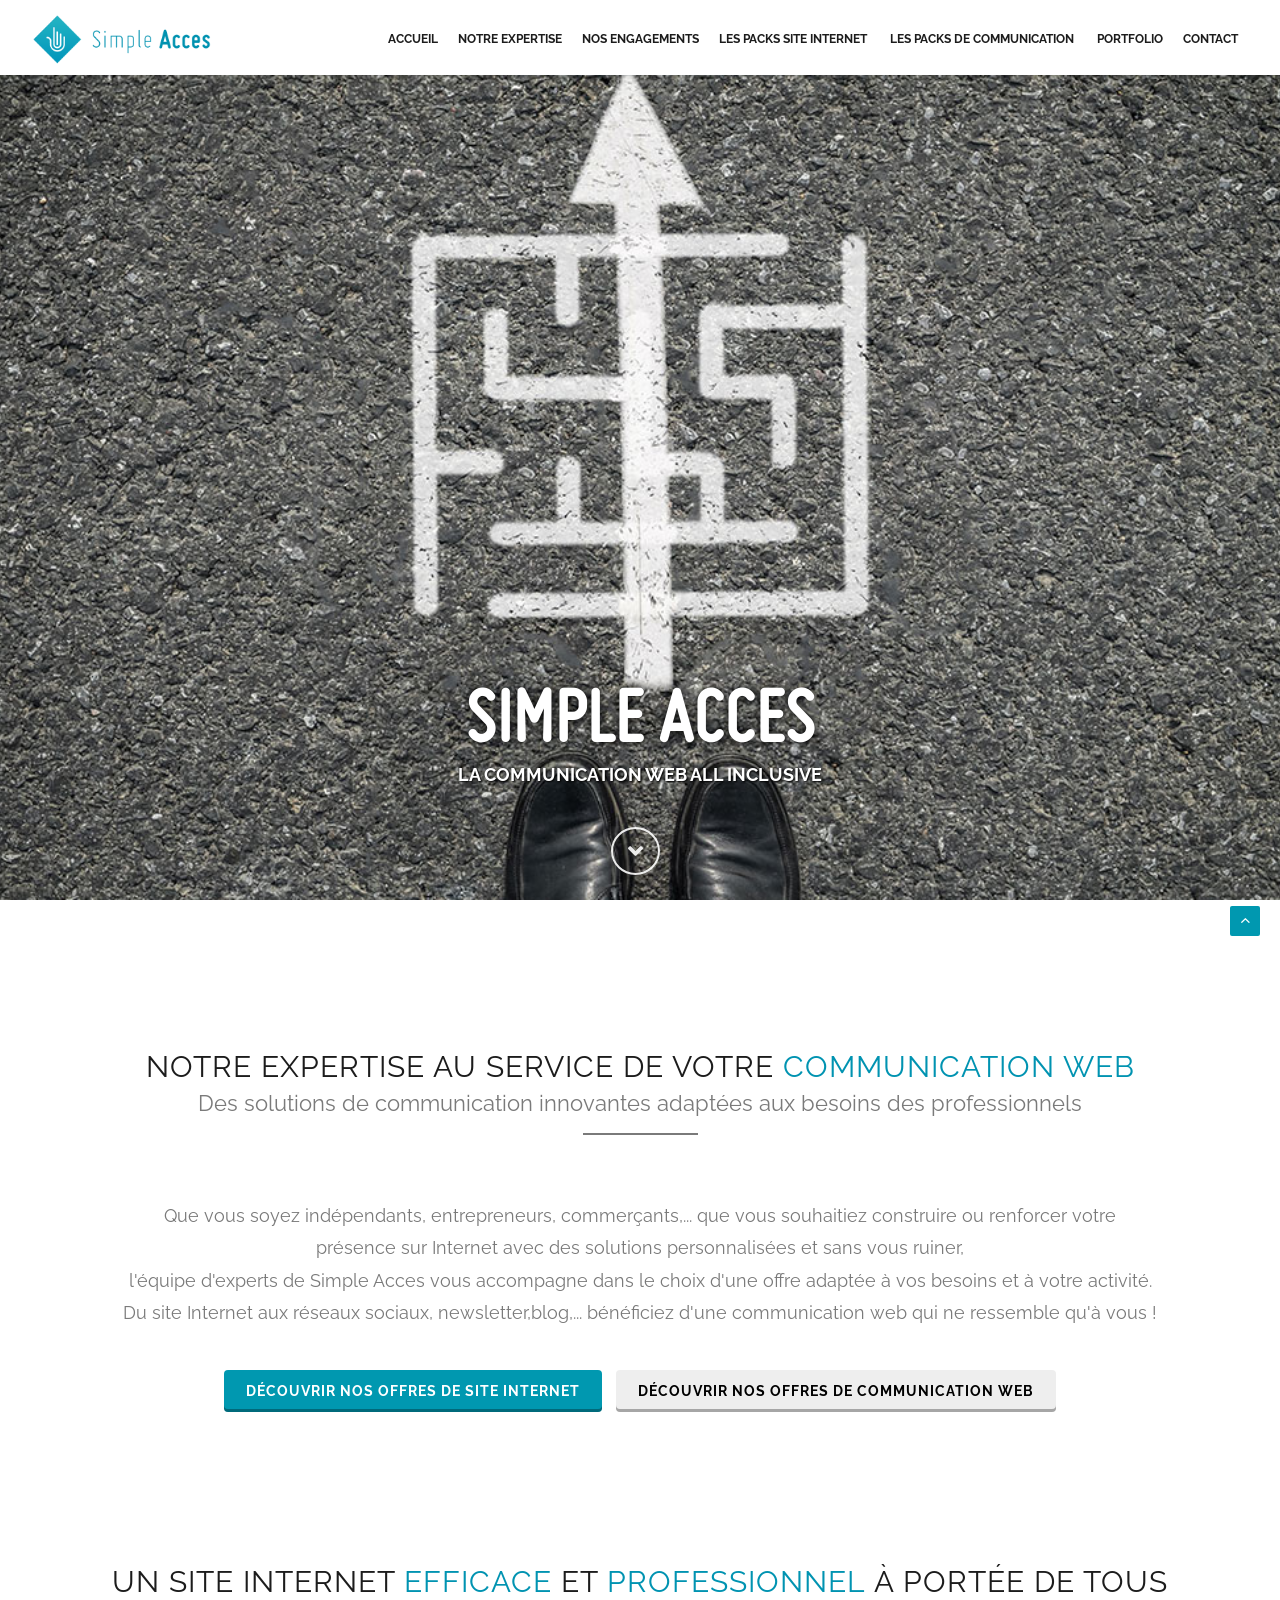
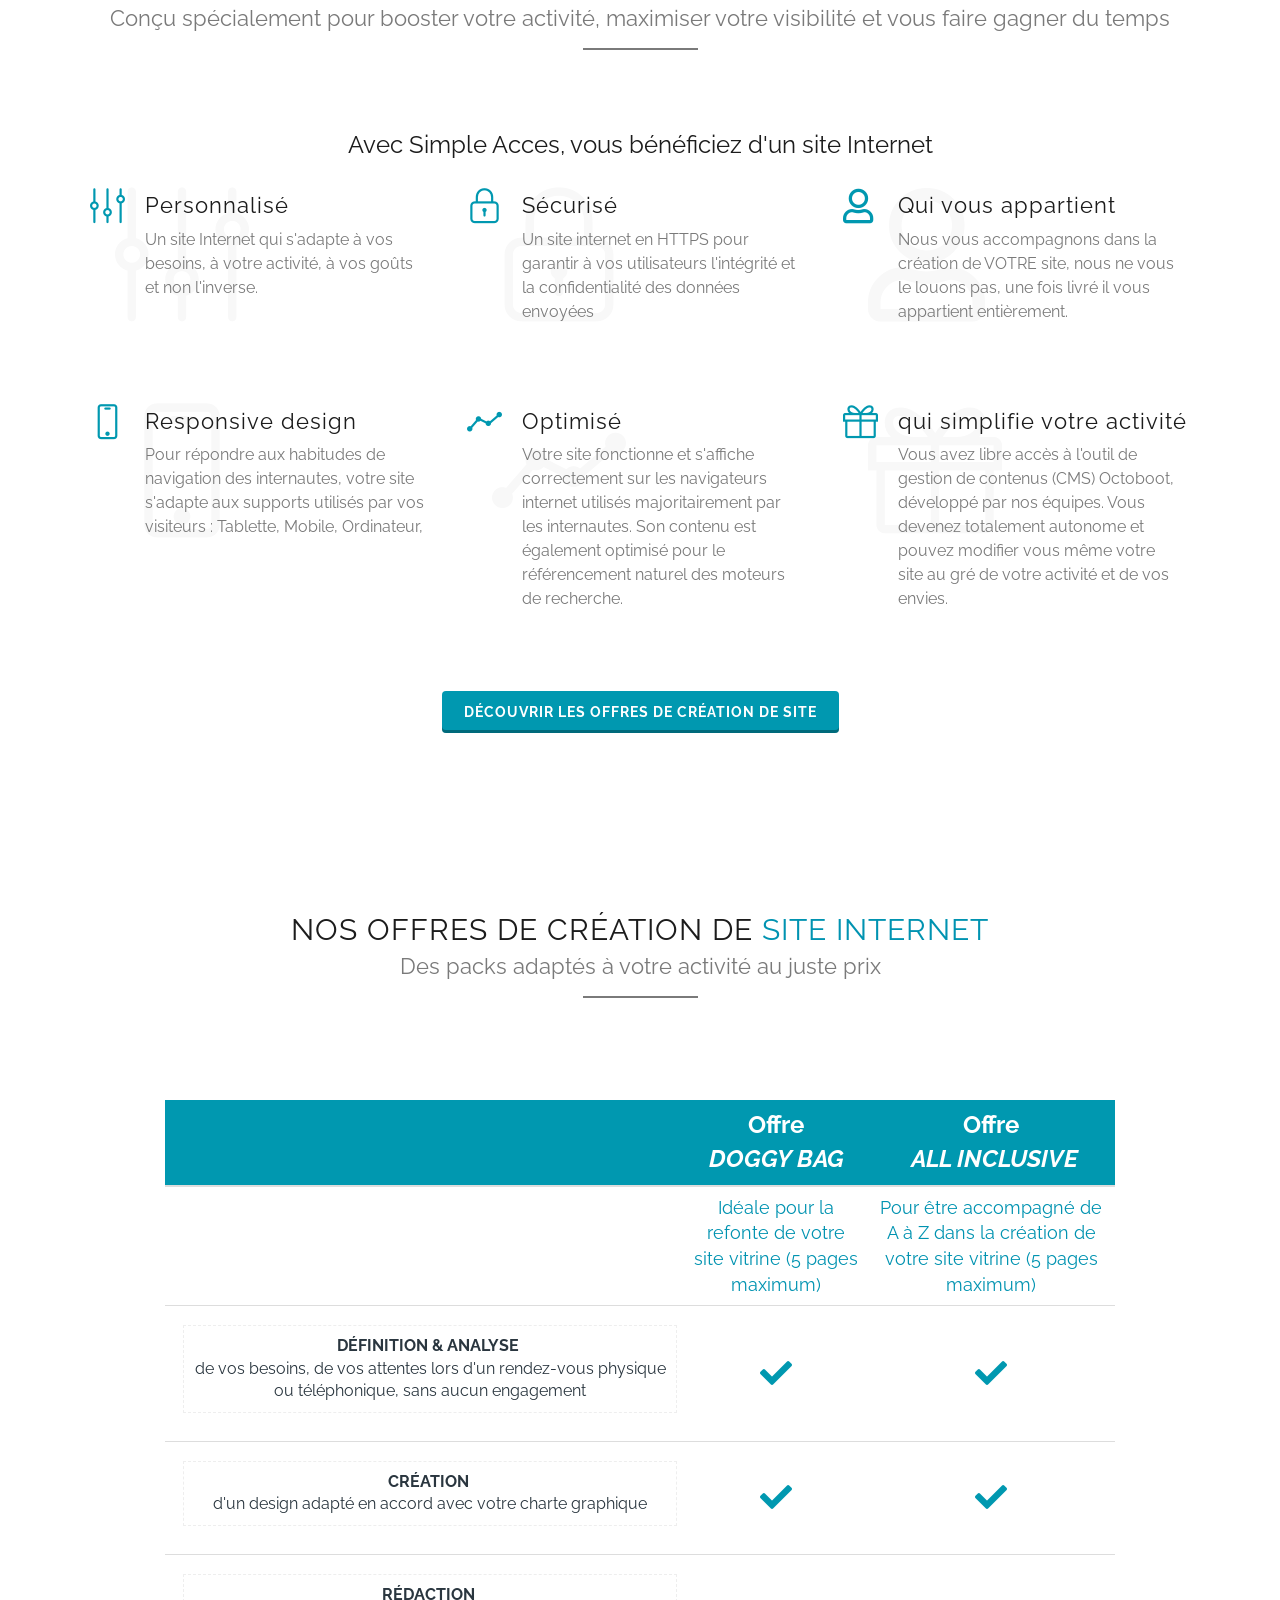
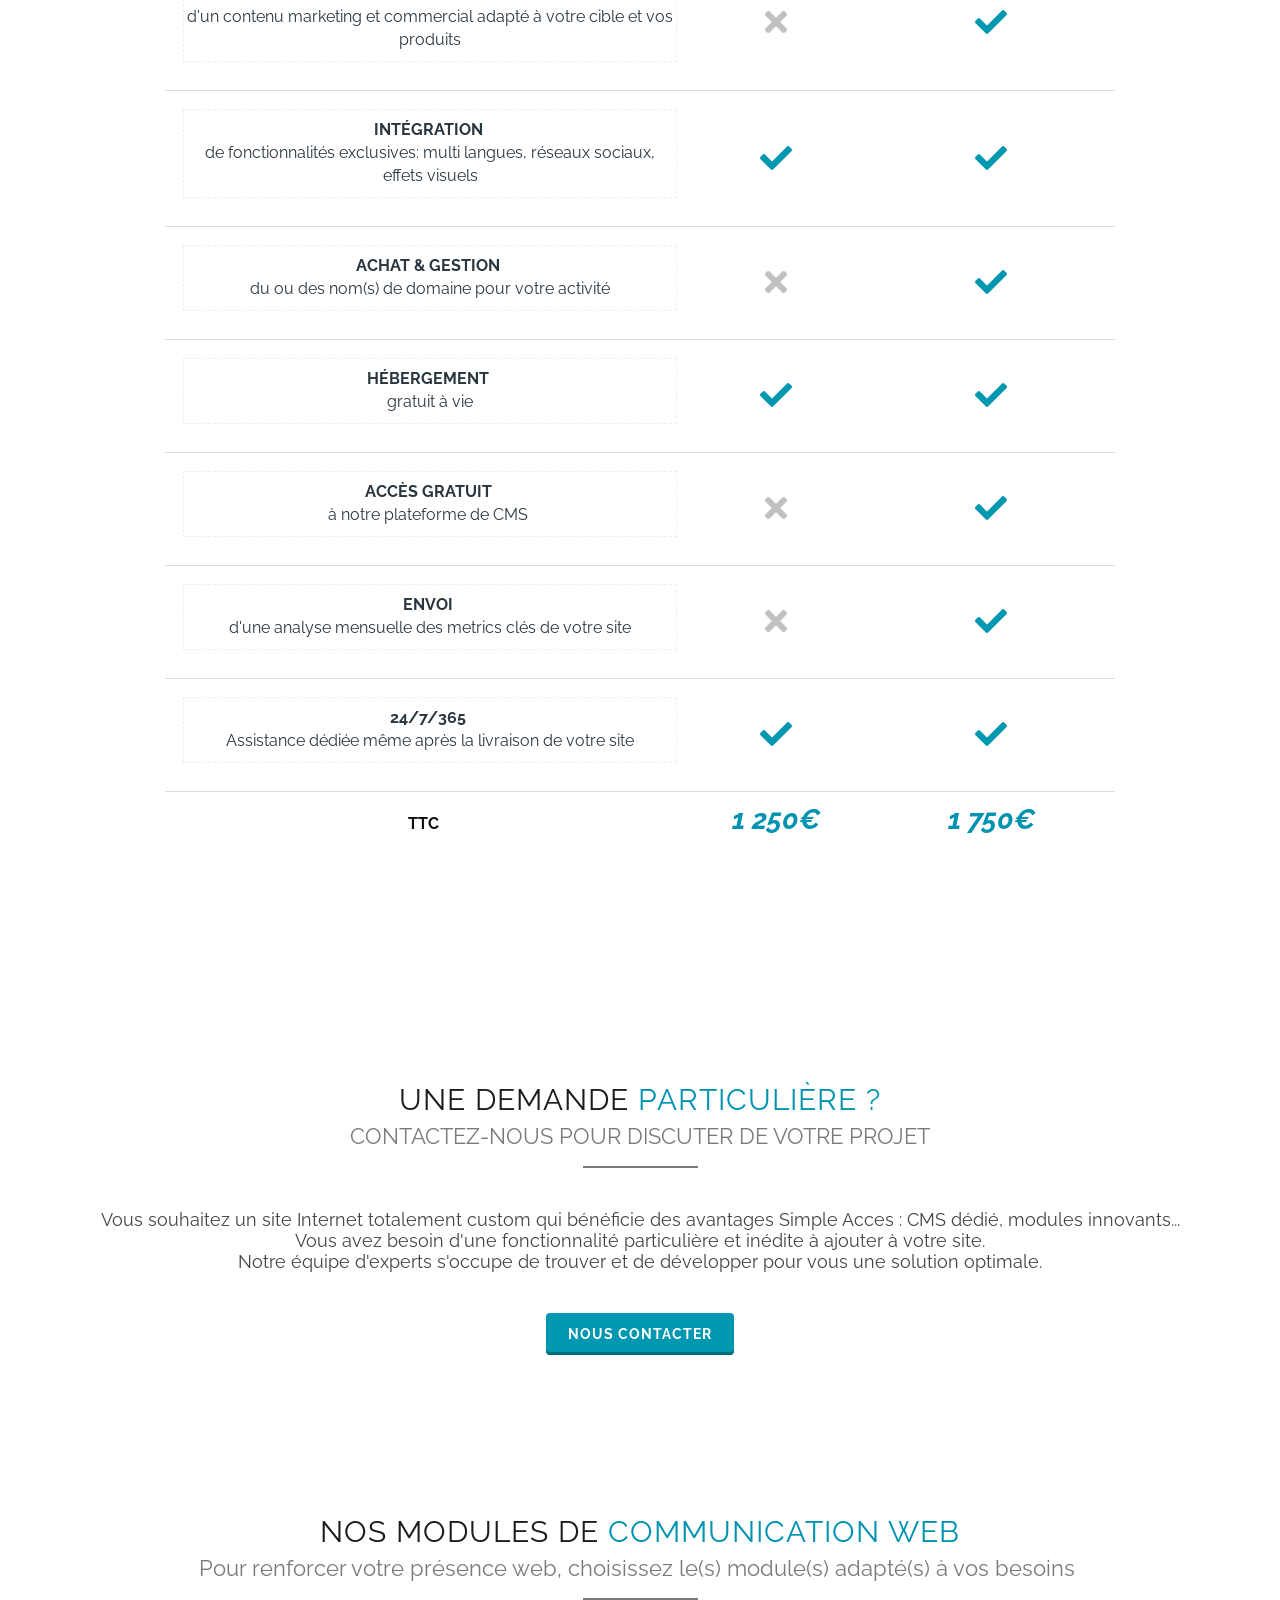
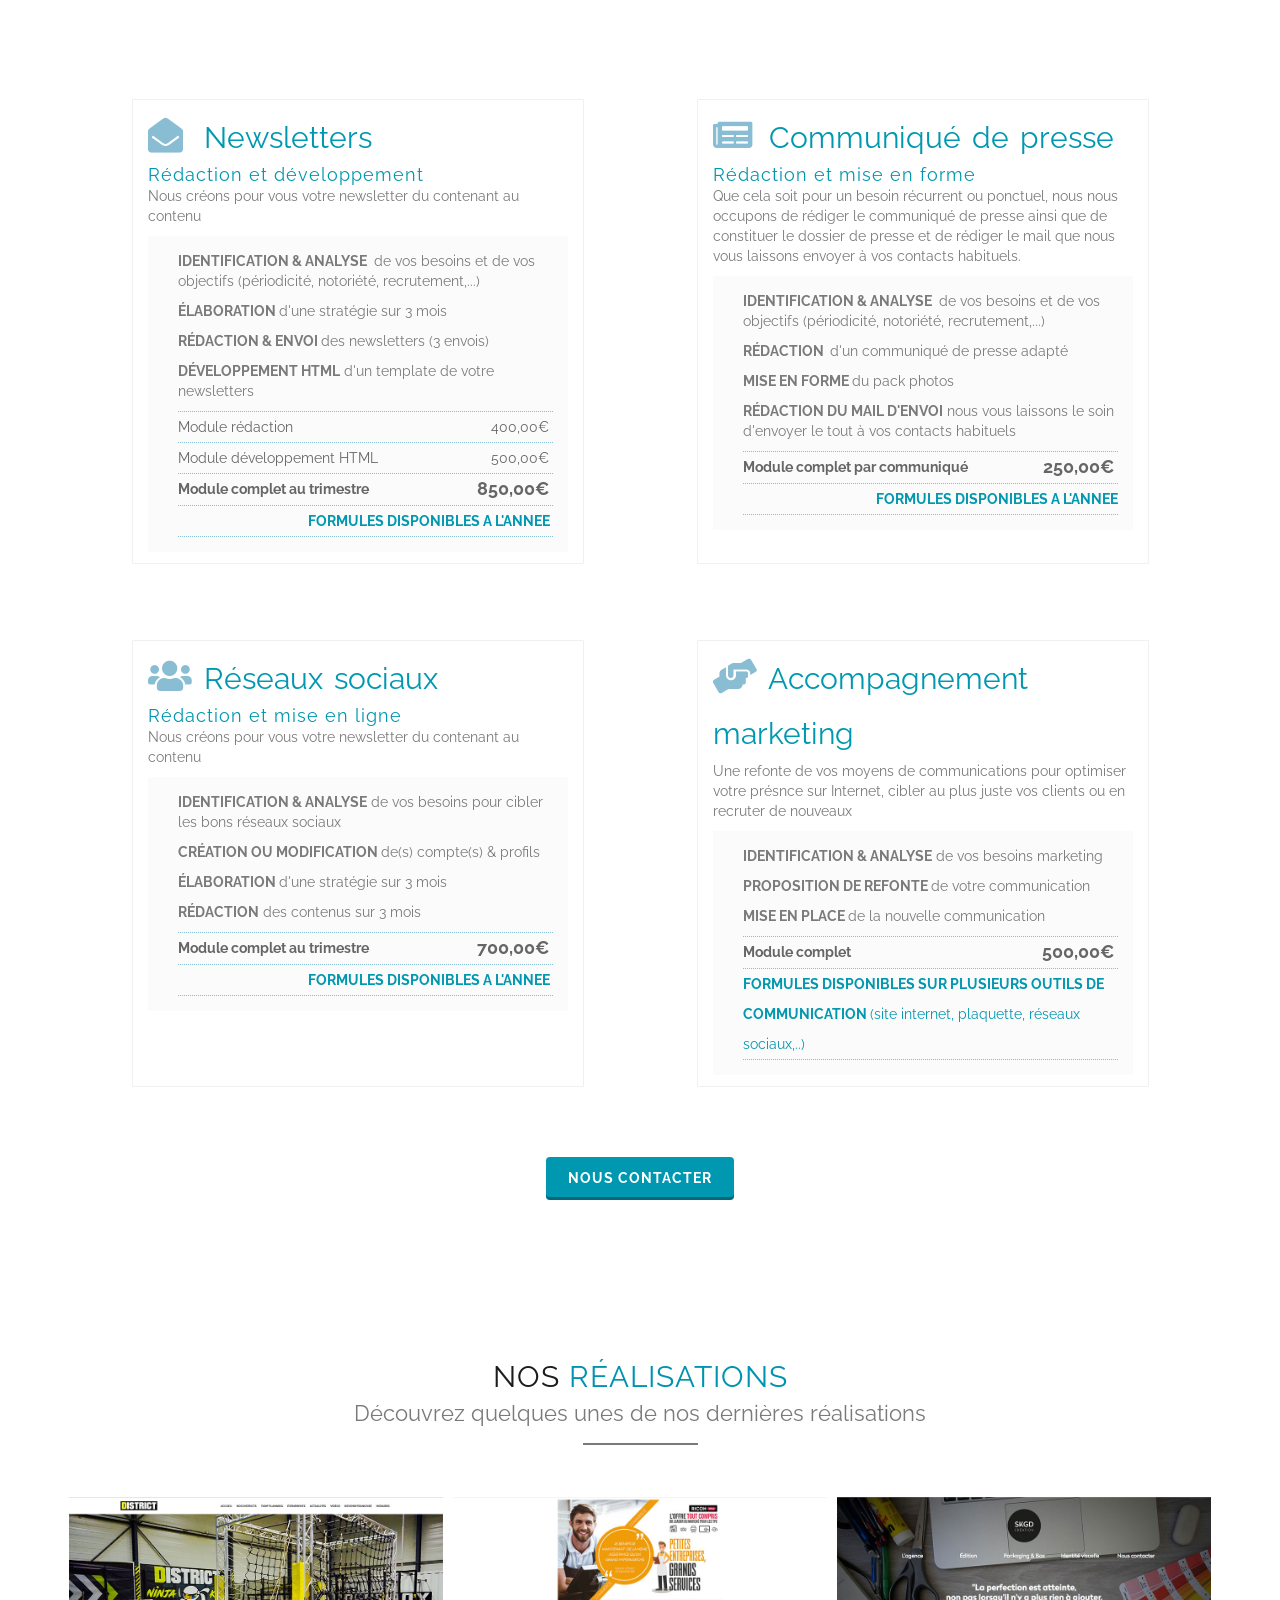
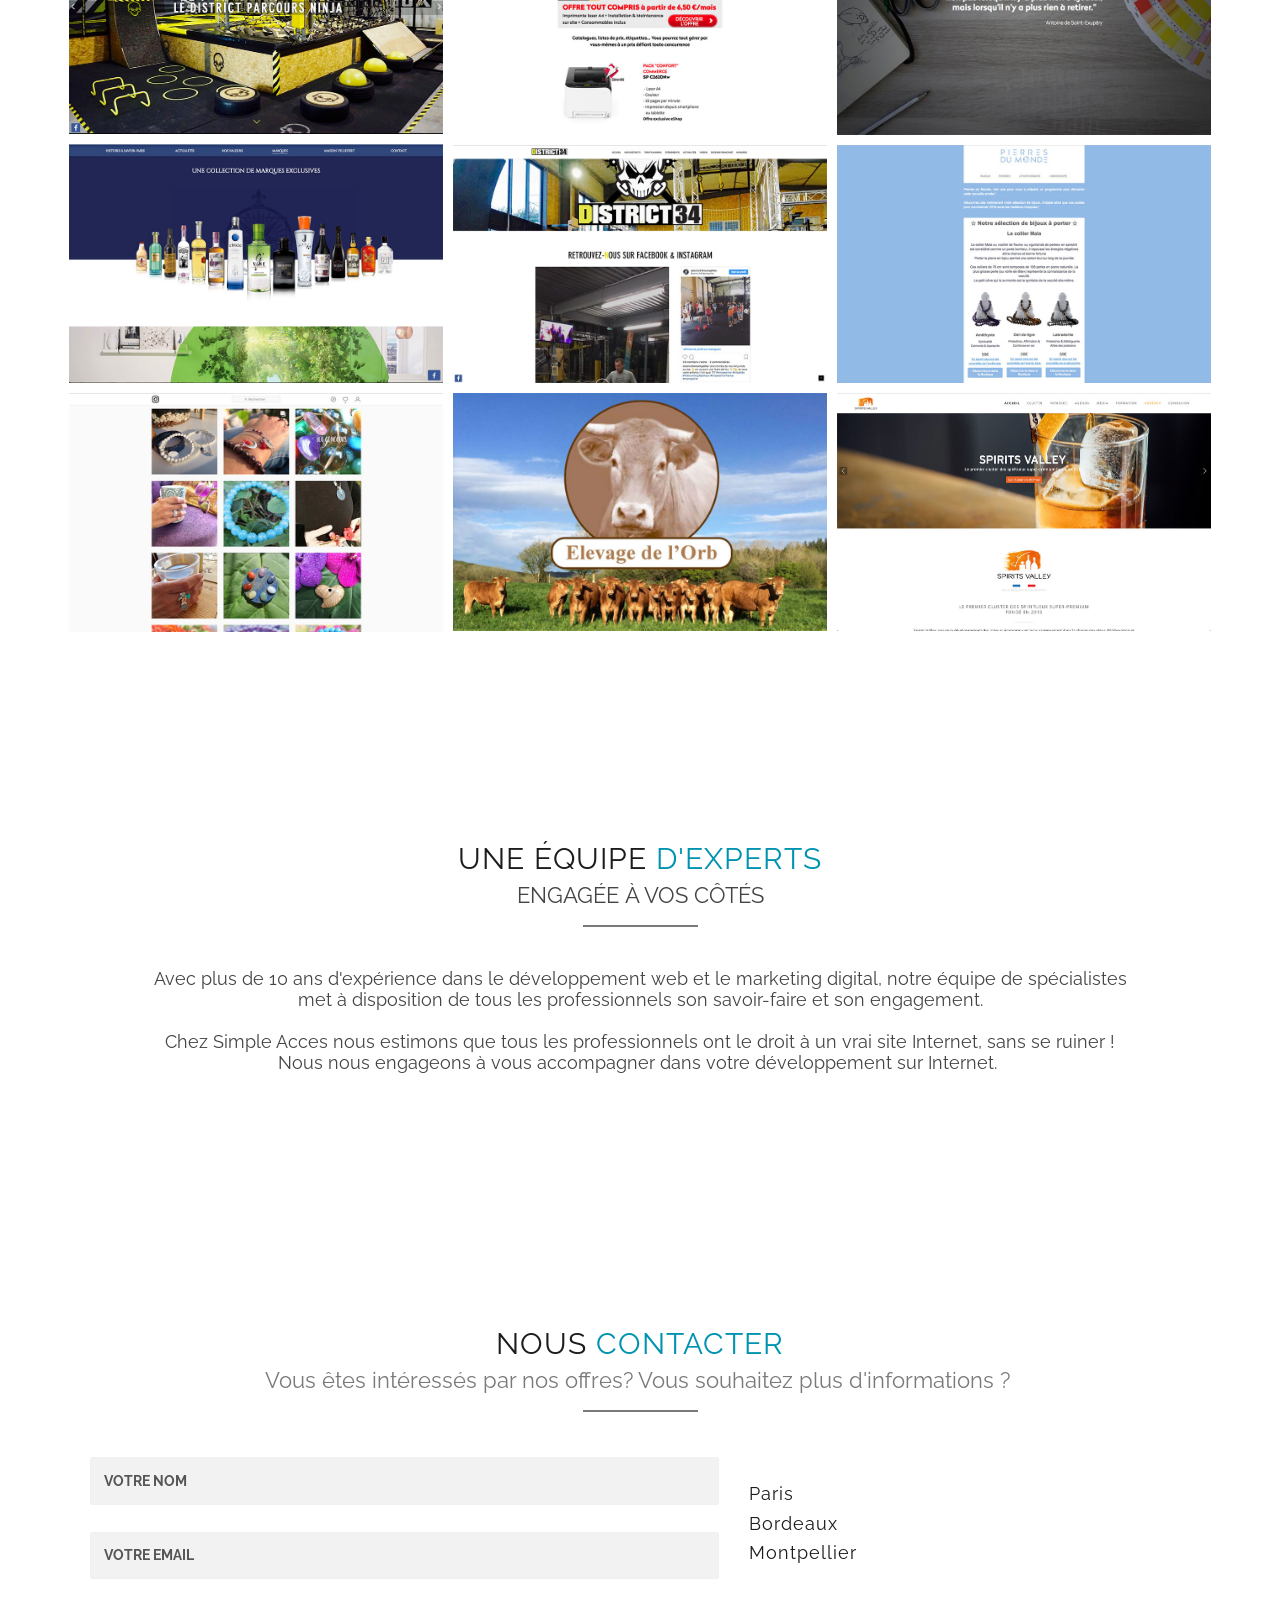
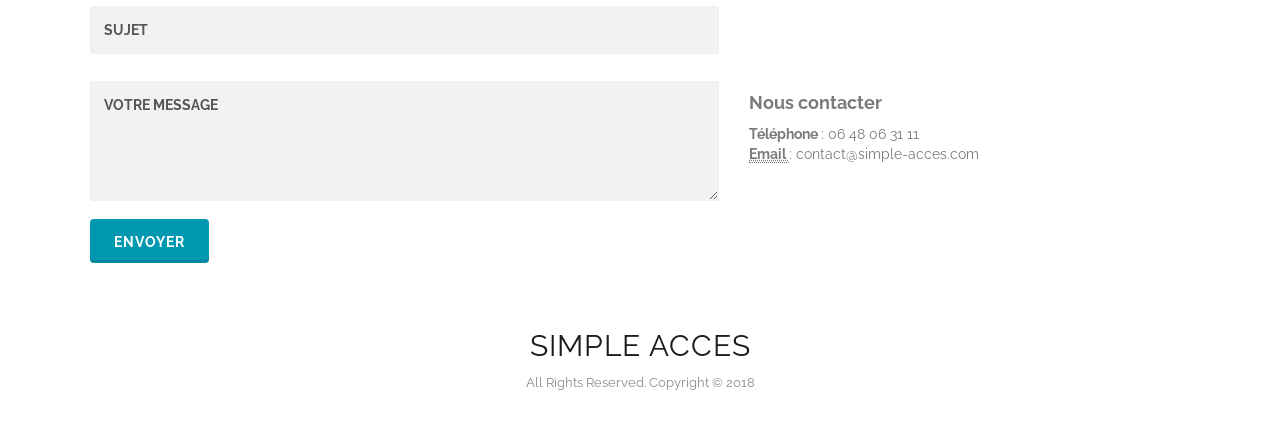
==== index.html @ d761b46b "Octoboot - Tue Oct 09 2018 10:29:42 GMT+0200 (CEST)" ====
<!DOCTYPE html><html xmlns="http://www.w3.org/1999/xhtml" lang="en"><head>
    <style type="text/css">
        .gm-err-container {
            height: 100%;
            width: 100%;
            display: table;
            background-color: #e0e0e0;
            position: relative;
            left: 0;
            top: 0
        }

        .gm-err-content {
            border-radius: 1px;
            padding-top: 0;
            padding-left: 10%;
            padding-right: 10%;
            position: static;
            vertical-align: middle;
            display: table-cell
        }

        .gm-err-content a {
            color: #4285f4
        }

        .gm-err-icon {
            text-align: center
        }

        .gm-err-title {
            margin: 5px;
            margin-bottom: 20px;
            color: #616161;
            font-family: Roboto, Arial, sans-serif;
            text-align: center;
            font-size: 24px
        }

        .gm-err-message {
            margin: 5px;
            color: #757575;
            font-family: Roboto, Arial, sans-serif;
            text-align: center;
            font-size: 12px
        }

        .gm-err-autocomplete {
            padding-left: 20px;
            background-repeat: no-repeat;
            background-size: 15px 15px
        }
    </style>
    <style type="text/css">
        .gm-err-container {
            height: 100%;
            width: 100%;
            display: table;
            background-color: #e0e0e0;
            position: relative;
            left: 0;
            top: 0
        }

        .gm-err-content {
            border-radius: 1px;
            padding-top: 0;
            padding-left: 10%;
            padding-right: 10%;
            position: static;
            vertical-align: middle;
            display: table-cell
        }

        .gm-err-content a {
            color: #4285f4
        }

        .gm-err-icon {
            text-align: center
        }

        .gm-err-title {
            margin: 5px;
            margin-bottom: 20px;
            color: #616161;
            font-family: Roboto, Arial, sans-serif;
            text-align: center;
            font-size: 24px
        }

        .gm-err-message {
            margin: 5px;
            color: #757575;
            font-family: Roboto, Arial, sans-serif;
            text-align: center;
            font-size: 12px
        }

        .gm-err-autocomplete {
            padding-left: 20px;
            background-repeat: no-repeat;
            background-size: 15px 15px
        }
    </style>
    <style type="text/css">
        .gm-err-container {
            height: 100%;
            width: 100%;
            display: table;
            background-color: #e0e0e0;
            position: relative;
            left: 0;
            top: 0
        }

        .gm-err-content {
            border-radius: 1px;
            padding-top: 0;
            padding-left: 10%;
            padding-right: 10%;
            position: static;
            vertical-align: middle;
            display: table-cell
        }

        .gm-err-content a {
            color: #4285f4
        }

        .gm-err-icon {
            text-align: center
        }

        .gm-err-title {
            margin: 5px;
            margin-bottom: 20px;
            color: #616161;
            font-family: Roboto, Arial, sans-serif;
            text-align: center;
            font-size: 24px
        }

        .gm-err-message {
            margin: 5px;
            color: #757575;
            font-family: Roboto, Arial, sans-serif;
            text-align: center;
            font-size: 12px
        }

        .gm-err-autocomplete {
            padding-left: 20px;
            background-repeat: no-repeat;
            background-size: 15px 15px
        }
    </style>
    <style type="text/css">
        .gm-err-container {
            height: 100%;
            width: 100%;
            display: table;
            background-color: #e0e0e0;
            position: relative;
            left: 0;
            top: 0
        }

        .gm-err-content {
            border-radius: 1px;
            padding-top: 0;
            padding-left: 10%;
            padding-right: 10%;
            position: static;
            vertical-align: middle;
            display: table-cell
        }

        .gm-err-content a {
            color: #4285f4
        }

        .gm-err-icon {
            text-align: center
        }

        .gm-err-title {
            margin: 5px;
            margin-bottom: 20px;
            color: #616161;
            font-family: Roboto, Arial, sans-serif;
            text-align: center;
            font-size: 24px
        }

        .gm-err-message {
            margin: 5px;
            color: #757575;
            font-family: Roboto, Arial, sans-serif;
            text-align: center;
            font-size: 12px
        }

        .gm-err-autocomplete {
            padding-left: 20px;
            background-repeat: no-repeat;
            background-size: 15px 15px
        }
    </style>
    <style type="text/css">
        .gm-err-container {
            height: 100%;
            width: 100%;
            display: table;
            background-color: #e0e0e0;
            position: relative;
            left: 0;
            top: 0
        }

        .gm-err-content {
            border-radius: 1px;
            padding-top: 0;
            padding-left: 10%;
            padding-right: 10%;
            position: static;
            vertical-align: middle;
            display: table-cell
        }

        .gm-err-content a {
            color: #4285f4
        }

        .gm-err-icon {
            text-align: center
        }

        .gm-err-title {
            margin: 5px;
            margin-bottom: 20px;
            color: #616161;
            font-family: Roboto, Arial, sans-serif;
            text-align: center;
            font-size: 24px
        }

        .gm-err-message {
            margin: 5px;
            color: #757575;
            font-family: Roboto, Arial, sans-serif;
            text-align: center;
            font-size: 12px
        }

        .gm-err-autocomplete {
            padding-left: 20px;
            background-repeat: no-repeat;
            background-size: 15px 15px
        }
    </style>
    <style type="text/css">
        .gm-err-container {
            height: 100%;
            width: 100%;
            display: table;
            background-color: #e0e0e0;
            position: relative;
            left: 0;
            top: 0
        }

        .gm-err-content {
            border-radius: 1px;
            padding-top: 0;
            padding-left: 10%;
            padding-right: 10%;
            position: static;
            vertical-align: middle;
            display: table-cell
        }

        .gm-err-content a {
            color: #4285f4
        }

        .gm-err-icon {
            text-align: center
        }

        .gm-err-title {
            margin: 5px;
            margin-bottom: 20px;
            color: #616161;
            font-family: Roboto, Arial, sans-serif;
            text-align: center;
            font-size: 24px
        }

        .gm-err-message {
            margin: 5px;
            color: #757575;
            font-family: Roboto, Arial, sans-serif;
            text-align: center;
            font-size: 12px
        }

        .gm-err-autocomplete {
            padding-left: 20px;
            background-repeat: no-repeat;
            background-size: 15px 15px
        }
    </style>
    <style type="text/css">
        .gm-err-container {
            height: 100%;
            width: 100%;
            display: table;
            background-color: #e0e0e0;
            position: relative;
            left: 0;
            top: 0
        }

        .gm-err-content {
            border-radius: 1px;
            padding-top: 0;
            padding-left: 10%;
            padding-right: 10%;
            position: static;
            vertical-align: middle;
            display: table-cell
        }

        .gm-err-content a {
            color: #4285f4
        }

        .gm-err-icon {
            text-align: center
        }

        .gm-err-title {
            margin: 5px;
            margin-bottom: 20px;
            color: #616161;
            font-family: Roboto, Arial, sans-serif;
            text-align: center;
            font-size: 24px
        }

        .gm-err-message {
            margin: 5px;
            color: #757575;
            font-family: Roboto, Arial, sans-serif;
            text-align: center;
            font-size: 12px
        }

        .gm-err-autocomplete {
            padding-left: 20px;
            background-repeat: no-repeat;
            background-size: 15px 15px
        }
    </style>
    <style type="text/css">
        .gm-err-container {
            height: 100%;
            width: 100%;
            display: table;
            background-color: #e0e0e0;
            position: relative;
            left: 0;
            top: 0
        }

        .gm-err-content {
            border-radius: 1px;
            padding-top: 0;
            padding-left: 10%;
            padding-right: 10%;
            position: static;
            vertical-align: middle;
            display: table-cell
        }

        .gm-err-content a {
            color: #4285f4
        }

        .gm-err-icon {
            text-align: center
        }

        .gm-err-title {
            margin: 5px;
            margin-bottom: 20px;
            color: #616161;
            font-family: Roboto, Arial, sans-serif;
            text-align: center;
            font-size: 24px
        }

        .gm-err-message {
            margin: 5px;
            color: #757575;
            font-family: Roboto, Arial, sans-serif;
            text-align: center;
            font-size: 12px
        }

        .gm-err-autocomplete {
            padding-left: 20px;
            background-repeat: no-repeat;
            background-size: 15px 15px
        }
    </style>
    <style type="text/css">
        .gm-err-container {
            height: 100%;
            width: 100%;
            display: table;
            background-color: #e0e0e0;
            position: relative;
            left: 0;
            top: 0
        }

        .gm-err-content {
            border-radius: 1px;
            padding-top: 0;
            padding-left: 10%;
            padding-right: 10%;
            position: static;
            vertical-align: middle;
            display: table-cell
        }

        .gm-err-content a {
            color: #4285f4
        }

        .gm-err-icon {
            text-align: center
        }

        .gm-err-title {
            margin: 5px;
            margin-bottom: 20px;
            color: #616161;
            font-family: Roboto, Arial, sans-serif;
            text-align: center;
            font-size: 24px
        }

        .gm-err-message {
            margin: 5px;
            color: #757575;
            font-family: Roboto, Arial, sans-serif;
            text-align: center;
            font-size: 12px
        }

        .gm-err-autocomplete {
            padding-left: 20px;
            background-repeat: no-repeat;
            background-size: 15px 15px
        }
    </style>
    <style type="text/css">
        .gm-err-container {
            height: 100%;
            width: 100%;
            display: table;
            background-color: #e0e0e0;
            position: relative;
            left: 0;
            top: 0
        }

        .gm-err-content {
            border-radius: 1px;
            padding-top: 0;
            padding-left: 10%;
            padding-right: 10%;
            position: static;
            vertical-align: middle;
            display: table-cell
        }

        .gm-err-content a {
            color: #4285f4
        }

        .gm-err-icon {
            text-align: center
        }

        .gm-err-title {
            margin: 5px;
            margin-bottom: 20px;
            color: #616161;
            font-family: Roboto, Arial, sans-serif;
            text-align: center;
            font-size: 24px
        }

        .gm-err-message {
            margin: 5px;
            color: #757575;
            font-family: Roboto, Arial, sans-serif;
            text-align: center;
            font-size: 12px
        }

        .gm-err-autocomplete {
            padding-left: 20px;
            background-repeat: no-repeat;
            background-size: 15px 15px
        }
    </style>
    <style type="text/css">
        .gm-err-container {
            height: 100%;
            width: 100%;
            display: table;
            background-color: #e0e0e0;
            position: relative;
            left: 0;
            top: 0
        }

        .gm-err-content {
            border-radius: 1px;
            padding-top: 0;
            padding-left: 10%;
            padding-right: 10%;
            position: static;
            vertical-align: middle;
            display: table-cell
        }

        .gm-err-content a {
            color: #4285f4
        }

        .gm-err-icon {
            text-align: center
        }

        .gm-err-title {
            margin: 5px;
            margin-bottom: 20px;
            color: #616161;
            font-family: Roboto, Arial, sans-serif;
            text-align: center;
            font-size: 24px
        }

        .gm-err-message {
            margin: 5px;
            color: #757575;
            font-family: Roboto, Arial, sans-serif;
            text-align: center;
            font-size: 12px
        }

        .gm-err-autocomplete {
            padding-left: 20px;
            background-repeat: no-repeat;
            background-size: 15px 15px
        }
    </style>
    <style type="text/css">
        .gm-err-container {
            height: 100%;
            width: 100%;
            display: table;
            background-color: #e0e0e0;
            position: relative;
            left: 0;
            top: 0
        }

        .gm-err-content {
            border-radius: 1px;
            padding-top: 0;
            padding-left: 10%;
            padding-right: 10%;
            position: static;
            vertical-align: middle;
            display: table-cell
        }

        .gm-err-content a {
            color: #4285f4
        }

        .gm-err-icon {
            text-align: center
        }

        .gm-err-title {
            margin: 5px;
            margin-bottom: 20px;
            color: #616161;
            font-family: Roboto, Arial, sans-serif;
            text-align: center;
            font-size: 24px
        }

        .gm-err-message {
            margin: 5px;
            color: #757575;
            font-family: Roboto, Arial, sans-serif;
            text-align: center;
            font-size: 12px
        }

        .gm-err-autocomplete {
            padding-left: 20px;
            background-repeat: no-repeat;
            background-size: 15px 15px
        }
    </style>
    <style type="text/css">
        .gm-err-container {
            height: 100%;
            width: 100%;
            display: table;
            background-color: #e0e0e0;
            position: relative;
            left: 0;
            top: 0
        }

        .gm-err-content {
            border-radius: 1px;
            padding-top: 0;
            padding-left: 10%;
            padding-right: 10%;
            position: static;
            vertical-align: middle;
            display: table-cell
        }

        .gm-err-content a {
            color: #4285f4
        }

        .gm-err-icon {
            text-align: center
        }

        .gm-err-title {
            margin: 5px;
            margin-bottom: 20px;
            color: #616161;
            font-family: Roboto, Arial, sans-serif;
            text-align: center;
            font-size: 24px
        }

        .gm-err-message {
            margin: 5px;
            color: #757575;
            font-family: Roboto, Arial, sans-serif;
            text-align: center;
            font-size: 12px
        }

        .gm-err-autocomplete {
            padding-left: 20px;
            background-repeat: no-repeat;
            background-size: 15px 15px
        }
    </style>
    <style type="text/css">
        .gm-err-container {
            height: 100%;
            width: 100%;
            display: table;
            background-color: #e0e0e0;
            position: relative;
            left: 0;
            top: 0
        }

        .gm-err-content {
            border-radius: 1px;
            padding-top: 0;
            padding-left: 10%;
            padding-right: 10%;
            position: static;
            vertical-align: middle;
            display: table-cell
        }

        .gm-err-content a {
            color: #4285f4
        }

        .gm-err-icon {
            text-align: center
        }

        .gm-err-title {
            margin: 5px;
            margin-bottom: 20px;
            color: #616161;
            font-family: Roboto, Arial, sans-serif;
            text-align: center;
            font-size: 24px
        }

        .gm-err-message {
            margin: 5px;
            color: #757575;
            font-family: Roboto, Arial, sans-serif;
            text-align: center;
            font-size: 12px
        }

        .gm-err-autocomplete {
            padding-left: 20px;
            background-repeat: no-repeat;
            background-size: 15px 15px
        }
    </style>
    <style type="text/css">
        .gm-err-container {
            height: 100%;
            width: 100%;
            display: table;
            background-color: #e0e0e0;
            position: relative;
            left: 0;
            top: 0
        }

        .gm-err-content {
            border-radius: 1px;
            padding-top: 0;
            padding-left: 10%;
            padding-right: 10%;
            position: static;
            vertical-align: middle;
            display: table-cell
        }

        .gm-err-content a {
            color: #4285f4
        }

        .gm-err-icon {
            text-align: center
        }

        .gm-err-title {
            margin: 5px;
            margin-bottom: 20px;
            color: #616161;
            font-family: Roboto, Arial, sans-serif;
            text-align: center;
            font-size: 24px
        }

        .gm-err-message {
            margin: 5px;
            color: #757575;
            font-family: Roboto, Arial, sans-serif;
            text-align: center;
            font-size: 12px
        }

        .gm-err-autocomplete {
            padding-left: 20px;
            background-repeat: no-repeat;
            background-size: 15px 15px
        }
    </style>
    <!-- Meta Data -->
    <meta charset="utf-8" />
    <meta http-equiv="X-UA-Compatible" content="IE=edge" />
    <meta name="viewport" content="width=device-width, initial-scale=1" />
    <title>Simple Acces</title>
    <meta name="description" content="Que vous soyez indépendants, entrepreneurs, commerçants,... que vous souhaitiez construire ou renforcer votre présence sur Internet avec des solutions personnalisées et sans vous ruiner,l'équipe d'experts de Simple Acces vous accompagne dans le choix d'une offre adaptée à vos besoins et à votre activité. Du site Internet aux réseaux sociaux, newsletter,blog,... bénéficiez d'une communication web qui ne ressemble qu'à vous !" />
    <meta name="author" content="Simple Acces" />
    <meta name="viewport" content="width=device-width, initial-scale=1.0, maximum-scale=1.0, user-scalable=no" />
    <!-- Stlylesheet -->
    <link rel="stylesheet" href="bootstrap/css/bootstrap.min.css" type="text/css" />
    <link rel="stylesheet" href="https://use.fontawesome.com/releases/v5.3.1/css/all.css" type="text/css" />
    <link rel="stylesheet" href="css/font-awesome/css/font-awesome-animation.css" type="text/css" />
    <link rel="stylesheet" href="css/style.css" type="text/css" />
    <link rel="stylesheet" href="css/no-ui-slider/jquery.nouislider.css" type="text/css" />
    <link rel="icon" type="image/png" sizes="32x32" href="./favicon-32x32.png" />
    <link rel="icon" type="image/png" sizes="96x96" href="./favicon-96x96.png" />
    <link rel="icon" type="image/png" sizes="16x16" href="./favicon-16x16.png" />
    <!-- Skin Color -->
    <link rel="stylesheet" href="css/colors/blue.css" id="color-skins" />

    <script src="https://www.google.com/recaptcha/api.js"></script>
</head>

<body>
    <!-- Start Preloader -->
    <div id="loader" style="display: block;">
        <div class="spinner" style="display: block;">
            <div class="cube cube0"></div>
            <div class="cube cube1"></div>
            <div class="cube cube2"></div>
            <div class="cube cube3"></div>
            <div class="cube cube4"></div>
            <div class="cube cube5"></div>
            <div class="cube cube6"></div>
            <div class="cube cube7"></div>
            <div class="cube cube8"></div>
            <div class="cube cube9"></div>
            <div class="cube cube10"></div>
            <div class="cube cube11"></div>
            <div class="cube cube12"></div>
            <div class="cube cube13"></div>
            <div class="cube cube14"></div>
            <div class="cube cube15"></div>
        </div>
    </div>
    <!-- End Preloader -->
    <!-- Start Header -->
    <header>
        <nav class="navbar navbar-default navbar-alt navbar-small" role="navigation">
            <div class="container">
                <!-- Brand and toggle get grouped for better mobile display -->
                <div class="navbar-header">
                    <button type="button" class="navbar-toggle" data-toggle="collapse" data-target="#main-nav">
                        <span class="sr-only">Toggle navigation</span>
                        <span class="icon-bar"></span>
                        <span class="icon-bar"></span>
                        <span class="icon-bar"></span>
                    </button>
                    <a class="navbar-brand to-top" rel="home" href="#">
                        <img src="uploads/SimpleAcces.png" alt="Simple Acces" class="logo-big" title="Simple Acces" style="" />
                        <img src="uploads/logo_simpleacces.png" alt="SimpleAcces" class="logo-small" title="SimpleAcces" style="height: 50px; top: 5px;" />
                    </a>
                </div>
                <!-- Collect the nav links, forms, and other content for toggling -->
                <div class="collapse navbar-collapse" id="main-nav" style="max-height: 711px;">
                    <ul class="nav navbar-nav  navbar-right">
                        <li>
                            <a class="to-top">ACCUEIL</a>
                        </li>
                        <li class="to-section">
                            <a href="#clients" class="">NOTRE EXPERTISE</a>
                        </li>
                        <li class="to-section">
                            <a href="#engagements" class="">NOS ENGAGEMENTS</a>
                        </li>
                        <li class="to-section"> </li>
                        <li class="to-section"> </li>
                        <li class="to-section">
                            <a href="#price-list" class="">LES PACKS SITE INTERNET </a>
                        </li>
                        <li class="to-section">
                            <a href="#communication" class="">LES PACKS de communication </a>
                        </li>
                        <li class="to-section">
                            <a href="#portfolio" class=""> Portfolio </a>
                        </li>
                        <li class="to-section">
                            <a href="#contact" class=""> Contact </a>
                        </li>
                    </ul>
                </div>
                <!-- /.navbar-collapse -->
            </div>
            <!-- /.container -->
        </nav>
    </header>
    <!-- End Header -->
    <!-- Start Home Video Section -->
    <section id="home-revolution-slider" class="current">
        <div class="hero" style="top: 0rem;">
            <div class="slotholder" style="width: 100%; height: 100%; background: url(&quot;uploads/simple_acces_accueil.jpg&quot;) center 75px / cover rgb(0, 152, 176);">
            </div>
            <div style="position:absolute;z-index: 4; white-space: nowrap; transition: all 0s ease 0s; min-height: 0px; min-width: 100%; line-height: 20px; border-width: 0px; margin: 0px; padding: 0px; letter-spacing: 0px; font-size: 14px;bottom: 130px">
                <h2 class="home-heading op-1" style="text-shadow: rgb(0, 0, 0) 0px 0px 10px; opacity: 1; font-family: simpleacces;">Simple
                    Acces</h2>
            </div>
            <!-- Home Subheading -->
            <div style="color: white;position:absolute; bottom:115px;z-index: 4; white-space: nowrap; transition: all 0s ease 0s; min-height: 0px; min-width: 100%; line-height: 20px; border-width: 0px; margin: 0px; padding: 0px; letter-spacing: 0px; font-size: 14px; visibility: visible; opacity: 1;">
                <div class="op-1 subtitle" style="text-align: center; text-shadow: rgb(0, 0, 0) 1px 1px 2px; font-weight: 700; opacity: 1;">
                    <span>LA COMMUNICATION WEB ALL INCLUSIVE</span>
                </div>
            </div>
            <div class="home-bottom">
                <div class="container text-center">
                    <a href="#clients" class="fa fa-angle-down data-scroll faa-pulse"></a>
                </div>
            </div>
        </div>
    </section>
    <!-- End Home Video Section -->
    <div class="site-wrapper content">
        <!-- Start Features Section -->
        <section id="clients" class="">
            <div class="container">
                <div class="text-center" style="margin-top:100px">
                    <h3 class="section-title" style="visibility: visible;">notre expertise au service de votre
                        <span style="color: rgb(0, 147, 177);">communication web</span>
                    </h3>

                    <p class="subheading" style="visibility: visible;">
                        <span>Des solutions de communication innovantes adaptées aux besoins des professionnels</span>
                    </p>
                </div>
            </div>
        </section>
        <section id="call-to-action-1" class="">
            <div class="container">
                <div class="row">
                    <div class="text-center">
                        <p class="wow fadeInUp desc" style="">
                            <span style="font-size:18px;">Que vous soyez indépendants, entrepreneurs, commerçants,...
                                que vous souhaitiez construire ou
                                renforcer votre
                                <br /> présence sur Internet avec des solutions personnalisées et sans vous ruiner,
                                <br /> l'équipe d'experts de Simple Acces vous accompagne dans le choix d'une offre
                                adaptée à vos
                                besoins et à votre activité.
                                <br /> Du site Internet aux réseaux sociaux, newsletter,blog,... bénéficiez d'une
                                communication
                                web qui ne ressemble qu'à vous !</span>
                        </p>
                        <a href="#price-list" class="btn btn-primary btn-scroll cke_focus" style="margin-top:10px">
                            Découvrir NOs offres de site internet</a>
                        <a href="#communication" class="btn btn-primary btn-scroll cke_focus" style="background-color:#eee;color:black;margin-top:10px">
                            Découvrir NOs offres de communication web</a>
                    </div>
                </div>
            </div>
        </section>
        <section id="engagements" class="">
            <div class="container">
                <div class="row">
                    <div class="text-center" style="margin-top:100px">

                        <h3 class="section-title section-title-big" style="visibility: visible;">Un site internet
                            <span style="color: rgb(0, 147, 177);">efficace</span> ET
                            <span style="color: rgb(0, 147, 177);">professionnel </span>à portée de tous</h3>
                        <p class="subheading" style="visibility: visible;">
                            <span>Conçu spécialement pour booster votre activité, maximiser votre visibilité et vous
                                faire gagner
                                du temps</span>
                        </p>
                    </div>

                </div>
            </div>
        </section>
        <section id="engagement" class="" style="margin: 20px;">
            <div class="container">
                <div class="row">
                    <div class="text-center">
                        <h3 class="wow fadeInUp" style="">Avec Simple Acces, vous bénéficiez d'un site Internet</h3>
                    </div>
                </div>
            </div>
        </section>
        <section id="features" class="">
            <div class="container" style="text-align:center">
                <div class="row features-row wow fadeInUp" style="">
                    <div class="col-lg-4 col-md-4 col-sm-12 col-xs-12 feature-column">
                        <div class="feature-icon">
                            <i class="icon-equalizer size-2x highlight"></i>
                            <i class="icon-equalizer back-icon"></i>
                        </div>

                        <div class="feature-info">
                            <h4>
                                <span style="font-size:22px;">Personnalisé</span>
                            </h4>

                            <p class="feature-description">
                                <span style="font-size:16px;">Un site Internet qui s'adapte à vos besoins, à votre
                                    activité, à vos goûts et non l'inverse.</span>
                            </p>
                        </div>
                    </div>

                    <div class="col-lg-4 col-md-4 col-sm-12 col-xs-12 feature-column"><div class="feature-icon"><i class="icon-lock size-2x highlight"></i> <i class="icon-lock back-icon"></i></div>

<div class="feature-info">
<h4><span style="font-size:22px;">Sécurisé</span></h4>

<p class="feature-description"><span style="font-size:16px;">Un site internet en HTTPS pour garantir à vos utilisateurs l'intégrité et la confidentialité des données envoyées</span></p>
</div>
</div>

                    <div class="col-lg-4 col-md-4 col-sm-12 col-xs-12 feature-column">
                        <div class="feature-icon">
                            <i class="far fa-user size-2x highlight"></i>
                            <i class="far fa-user back-icon"></i>
                        </div>

                        <div class="feature-info">
                            <h4>
                                <span style="font-size:22px;">Qui vous appartient</span>
                            </h4>

                            <p class="feature-description">
                                <span style="font-size:16px;">Nous vous accompagnons dans la création de VOTRE site,
                                    nous ne vous le louons pas, une fois
                                    livré il vous appartient entièrement.</span>
                            </p>
                        </div>
                    </div>
                </div>
                <div class="row features-row wow fadeInUp" style="">
                    <div class="col-lg-4 col-md-4 col-sm-12 col-xs-12 feature-column">
                        <div class="feature-icon">
                            <i class="icon-screen-smartphone size-2x highlight"></i>
                            <i class="icon-screen-smartphone back-icon"></i>
                        </div>
                        <div class="feature-info">
                            <h4>
                                <span style="font-size:22px;">Responsive design</span>
                            </h4>
                            <p class="feature-description">
                                <span style="font-size:16px;">Pour répondre aux habitudes de navigation des
                                    internautes, votre site s'adapte aux supports
                                    utilisés par vos visiteurs : Tablette, Mobile, Ordinateur,</span>
                            </p>
                        </div>
                    </div>
                    <div class="col-lg-4 col-md-4 col-sm-12 col-xs-12 feature-column">
                        <div class="feature-icon">
                            <i class="icon-graph size-2x highlight"></i>
                            <i class="icon-graph back-icon"></i>
                        </div>
                        <div class="feature-info">
                            <h4>
                                <span style="font-size:22px;">Optimisé</span>
                            </h4>
                            <p class="feature-description">
                                <span style="font-size:16px;">Votre site fonctionne et s'affiche correctement sur les
                                    navigateurs internet utilisés majoritairement
                                    par les internautes. Son contenu est également optimisé pour le référencement
                                    naturel
                                    des moteurs de recherche.</span>
                            </p>
                        </div>
                    </div>
                    <div class="col-lg-4 col-md-4 col-sm-12 col-xs-12 feature-column">
                        <div class="feature-icon">
                            <i class="icon-present size-2x highlight"></i>
                            <i class="icon-present back-icon"></i>
                        </div>
                        <div class="feature-info">
                            <h4>
                                <span style="font-size:22px;">qui simplifie votre activité</span>
                            </h4>
                            <p class="feature-description">
                                <span style="font-size:16px;">Vous avez libre accès à l'outil de gestion de contenus
                                    (CMS) Octoboot, développé par nos
                                    équipes. Vous devenez totalement autonome et pouvez modifier vous même votre site
                                    au
                                    gré de votre activité et de vos envies.</span>
                            </p>
                        </div>
                    </div>
                </div>
                <a href="#price-list" class="btn btn-primary btn-scroll"> Découvrir les offres de création de site</a>
            </div>
        </section>
        <!--End Features Section -->
        <section id="price-list" class="">
            <div class="container">
                <div class="row">
                    <div class="text-center" style="margin-top:100px">
                        <h3 class="section-title" style="visibility: visible;">noS offres de création de
                            <span style="color: rgb(0, 147, 177); border-bottom-color: rgb(0, 147, 177);">site internet</span>
                        </h3>

                        <p class="subheading" style="visibility: visible;"><span style="font-size:22px;">Des packs adaptés à votre activité au juste prix</span></p>
                    </div>

                    <div class="pricing_table">
                        <div class="container"><table class="table desktop">
	<thead style="background: #0098b0; color: white;">
		<tr>
			<th scope="col"></th>
			<th scope="col" style="height: 37px; font-size: 24px;">Offre<br />
			<em>DOGGY BAG</em></th>
			<th scope="col" style="font-size: 24px;">Offre<br />
			 <em>ALL INCLUSIVE</em></th>
		</tr>
	</thead>
	<tbody>
		<tr>
			<td>
			<ul style="margin-right: 0px; margin-bottom: 20px; margin-left: 0px; padding: 0px; list-style: none; color: rgb(0, 152, 176);">
			</ul>
			</td>
			<td style="font-size: 18px; color: rgb(0, 147, 177);">Idéale pour la refonte de votre site vitrine (5 pages maximum)</td>
			<td style="font-size: 18px; color: rgb(0, 147, 177);">Pour être accompagné de A à Z dans la création de votre site vitrine (5 pages maximum)</td>
		</tr>
		<tr>
			<td>
			<ul style="margin-right: 0px; margin-bottom: 20px; margin-left: 0px; padding: 0px; list-style: none; color: rgb(0, 152, 176);">
				<li style="width: 494.073px; margin-left: 10.2917px; margin-top: 10.2917px; padding: 9px 0px; color: rgb(42, 54, 63); border: 1px dashed rgb(238, 238, 238);"><span style="font-size:16px;"><span style="font-weight: 700;">DÉFINITION &amp; ANALYSE</span> <br />
				de vos besoins, de vos attentes lors d'un rendez-vous physique ou téléphonique, sans aucun engagement</span></li>
			</ul>
			</td>
			<td style="vertical-align: middle; font-size: 32px;"><i class="fas fa-check" style="color: #0098b0;"></i></td>
			<td style="vertical-align: middle; font-size: 32px;"><i class="fas fa-check" style="color: #0098b0;"></i></td>
		</tr>
		<tr>
			<td>
			<ul style="margin-right: 0px; margin-bottom: 20px; margin-left: 0px; padding: 0px; list-style: none;">
				<li style="width: 494.073px; margin-left: 10.2917px; margin-top: 10.2917px; padding: 9px 0px; color: rgb(42, 54, 63); border: 1px dashed rgb(238, 238, 238);"><span style="font-size:12px;"><span style="font-size:16px;"><span style="font-weight: 700;">CRÉATION</span> <br />
				d'un design adapté en accord avec votre charte graphique</span></span></li>
			</ul>
			</td>
			<td style="vertical-align: middle; font-size: 32px;"><i class="fas fa-check" style="color: #0098b0;"></i></td>
			<td style="vertical-align: middle; font-size: 32px;"><i class="fas fa-check" style="color: #0098b0;"></i></td>
		</tr>
		<tr>
			<td>
			<ul style="margin-right: 0px; margin-bottom: 20px; margin-left: 0px; padding: 0px; list-style: none; color: rgb(0, 152, 176);">
				<li ob-duplicable="true" style="width: 494.073px; margin-left: 10.2917px; margin-top: 10.2917px; padding: 9px 0px; color: rgb(42, 54, 63); border: 1px dashed rgb(238, 238, 238);"><span style="font-size:16px;"><span style="font-weight: 700;">RÉDACTION</span> <br />
				d'un contenu marketing et commercial adapté à votre cible et vos produits</span></li>
			</ul>
			</td>
			<td style="vertical-align: middle; font-size: 32px;"><i class="fas fa-times" style="color: #c1c1c1;"></i></td>
			<td style="vertical-align: middle; font-size: 32px;"><i class="fas fa-check" style="color: #0098b0;"></i></td>
		</tr>
		<tr>
			<td>
			<ul style="margin-right: 0px; margin-bottom: 20px; margin-left: 0px; padding: 0px; list-style: none; color: rgb(0, 152, 176);">
				<li ob-duplicable="true" style="width: 494.073px; margin-left: 10.2917px; margin-top: 10.2917px; padding: 9px 0px; color: rgb(42, 54, 63); border: 1px dashed rgb(238, 238, 238);"><span style="font-size:16px;"><span style="font-weight: 700;"></span><b>INTÉGRATION</b> <br />
				de fonctionnalités exclusives: multi langues, réseaux sociaux, effets visuels</span></li>
			</ul>
			</td>
			<td style="vertical-align: middle; font-size: 32px;"><i class="fas fa-check" style="color: #0098b0;"></i></td>
			<td style="vertical-align: middle; font-size: 32px;"><i class="fas fa-check" style="color: #0098b0;"></i></td>
		</tr>
		<tr>
			<td>
			<ul style="margin-right: 0px; margin-bottom: 20px; margin-left: 0px; padding: 0px; list-style: none; color: rgb(0, 152, 176);">
				<li ob-duplicable="true" style="width: 494.073px; margin-left: 10.2917px; margin-top: 10.2917px; padding: 9px 0px; color: rgb(42, 54, 63); border: 1px dashed rgb(238, 238, 238);"><span style="font-size:16px;"><span style="font-weight: 700;"></span><b>ACHAT &amp; GESTION</b> <br />
				du ou des nom(s) de domaine pour votre activité</span></li>
			</ul>
			</td>
			<td style="vertical-align: middle; font-size: 32px;"><i class="fas fa-times" style="color: #c1c1c1;"></i></td>
			<td style="vertical-align: middle; font-size: 32px;"><i class="fas fa-check" style="color: #0098b0;"></i></td>
		</tr>
		<tr>
			<td>
			<ul style="margin-right: 0px; margin-bottom: 20px; margin-left: 0px; padding: 0px; list-style: none; color: rgb(0, 152, 176);">
				<li ob-duplicable="true" style="width: 494.073px; margin-left: 10.2917px; margin-top: 10.2917px; padding: 9px 0px; color: rgb(42, 54, 63); border: 1px dashed rgb(238, 238, 238);"><span style="font-size:16px;"><span style="font-weight: 700;"></span><b></b><b>HÉBERGEMENT</b> <br />
				gratuit à vie</span></li>
			</ul>
			</td>
			<td style="vertical-align: middle; font-size: 32px;"><i class="fas fa-check" style="color: #0098b0;"></i></td>
			<td style="vertical-align: middle; font-size: 32px;"><i class="fas fa-check" style="color: #0098b0;"></i></td>
		</tr>
		<tr>
			<td>
			<ul style="margin-right: 0px; margin-bottom: 20px; margin-left: 0px; padding: 0px; list-style: none; color: rgb(0, 152, 176);">
				<li ob-duplicable="true" style="width: 494.073px; margin-left: 10.2917px; margin-top: 10.2917px; padding: 9px 0px; color: rgb(42, 54, 63); border: 1px dashed rgb(238, 238, 238);"><span style="font-size:16px;"><span style="font-weight: 700;"></span><b></b><b>ACCÈS GRATUIT</b> <br />
à notre plateforme de CMS </span></li>
			</ul>
			</td>
			<td style="vertical-align: middle; font-size: 32px;"><i class="fas fa-times" style="color: #c1c1c1;"></i></td>
			<td style="vertical-align: middle; font-size: 32px;"><i class="fas fa-check" style="color: #0098b0;"></i></td>
		</tr>
		<tr>
			<td>
			<ul style="margin-right: 0px; margin-bottom: 20px; margin-left: 0px; padding: 0px; list-style: none; color: rgb(0, 152, 176);">
				<li ob-duplicable="true" style="width: 494.073px; margin-left: 10.2917px; margin-top: 10.2917px; padding: 9px 0px; color: rgb(42, 54, 63); border: 1px dashed rgb(238, 238, 238);"><span spellcheck="false" style="font-size:16px;"><span style="font-weight: 700;"></span><b></b><b></b><b>ENVOI</b> <br />
				d'une analyse mensuelle des metrics clés de votre site</span></li>
			</ul>
			</td>
			<td style="vertical-align: middle; font-size: 32px;"><i class="fas fa-times" style="color: #c1c1c1;"></i></td>
			<td style="vertical-align: middle; font-size: 32px;"><i class="fas fa-check" style="color: #0098b0;"></i></td>
		</tr>
		<tr>
			<td>
			<ul style="margin-right: 0px; margin-bottom: 20px; margin-left: 0px; padding: 0px; list-style: none; color: rgb(0, 152, 176);">
				<li ob-duplicable="true" style="width: 494.073px; margin-left: 10.2917px; margin-top: 10.2917px; padding: 9px 0px; color: rgb(42, 54, 63); border: 1px dashed rgb(238, 238, 238);"><span spellcheck="false" style="font-size:16px;"><span style="font-weight: 700;"></span><b></b><b></b><b>24/7/365</b> <br />
				Assistance dédiée même après la livraison de votre site</span></li>
			</ul>
			</td>
			<td style="vertical-align: middle; font-size: 32px;"><i class="fas fa-check" style="color: #0098b0;"></i></td>
			<td style="vertical-align: middle; font-size: 32px;"><i class="fas fa-check" style="color: #0098b0;"></i></td>
		</tr>
		<tr>
			<td style="font-size: 28px; color: rgb(15, 15, 15); font-family: Raleway, sans-serif, b;"><span spellcheck="false" style="font-size:16px;"><b>TTC</b> </span></td>
			<td style="font-size: 28px; color: rgb(0, 147, 177); font-family: Raleway, sans-serif; font-variant: normal;"><em><strong>1 250€</strong></em></td>
			<td style="font-size: 28px; color: rgb(0, 147, 177);"><em><strong>1 750€</strong></em></td>
		</tr>
	</tbody>
</table>
    <div class="table mobile">
        <header>Offre<br /><i>DOGGY BAG</i></header>
        <sub><span style="font-size: 18px; color: rgb(0, 147, 177);"> Idéale pour la refonte de votre site vitrine</span> <br />(5 pages maximum)</sub>
        <div class="offer">
            <div class="desc"><span style="font-weight: 700;">DÉFINITION &amp; ANALYSE</span> <br />de vos besoins, de vos attentes lors d'un rendez-vous physique ou téléphonique, sans aucun engagement</div>
            <div class="status"><i class="fas fa-check" style="font-size:32px;color: #0098b0;"></i></div>
        </div>
        <div class="offer">
            <div class="desc"><span style="font-weight: 700;">CRÉATION</span> <br />
            d'un design adapté en accord avec votre charte graphique</div>
            <div class="status"><i class="fas fa-check" style="font-size:32px;color: #0098b0;"></i></div>
        </div><div class="offer">
            <div class="desc"><span style="font-weight: 700;">RÉDACTION</span> <br />
d'un contenu marketing et commercial adapté à votre cible et vos produits</div>
            <div class="status"><i class="fas fa-times" style="color: #c1c1c1;font-size:32px;"></i></div>
        </div><div class="offer">
            <div class="desc"><span style="font-weight: 700;"><b>INTÉGRATION</b></span> <br />
de fonctionnalités exclusives: multi langues, réseaux sociaux, effets visuels</div>
            <div class="status"><i class="fas fa-check" style="font-size:32px;color: #0098b0;"></i></div>
        </div><div class="offer">
            <div class="desc"><span style="font-weight: 700;"><b>ACHAT &amp; GESTION</b> </span> <br />
du ou des nom(s) de domaine pour votre activité</div>
            <div class="status"><i class="fas fa-times" style="color: #c1c1c1;font-size:32px;"></i></div>
        </div><div class="offer">
            <div class="desc"><span style="font-weight: 700;"><b>HÉBERGEMENT</b></span> <br />
gratuit à vie</div>
            <div class="status"><i class="fas fa-check" style="font-size:32px;color: #0098b0;"></i></div>
        </div><div class="offer">
            <div class="desc"><span style="font-weight: 700;"><b>ACCÈS GRATUIT</b> </span> <br />
à notre plateforme de CMS pendant 1 an (sans engagement)</div>
            <div class="status"><i class="fas fa-times" style="color: #c1c1c1;font-size:32px;"></i></div>
        </div><div class="offer">
            <div class="desc"><span style="font-weight: 700;"><b>ENVOI</b></span> <br />
d'une analyse mensuelle des metrics clés de votre site</div>
            <div class="status"><i class="fas fa-times" style="color: #c1c1c1;font-size:32px;"></i></div>
        </div><div class="offer">
            <div class="desc"><span style="font-weight: 700;"><b>24/7/365</b> </span> <br />
Assistance dédiée même après la livraison de votre site</div>
            <div class="status"><i class="fas fa-check" style="font-size:32px;color: #0098b0;"></i></div>
        </div>
        <div class="offer">
            <div class="desc" style="font-size: 28px; color: rgb(0, 147, 177);"><em><strong>1 250€</strong></em></div>TTC
        </div>
    </div>
    <br />
    <div class="table mobile">
        <header>Offre<br /><i>ALL INCLUSIVE</i></header>
        <sub><span style="font-size: 18px; color: rgb(0, 147, 177);"> Pour être accompagné de A à Z dans la création de votre site vitrine</span>
            <br />(5 pages maximum)</sub>
        <div class="offer">
            <div class="desc"><span style="font-weight: 700;">DÉFINITION &amp; ANALYSE</span> <br />de vos besoins, de vos
                attentes lors d'un rendez-vous physique ou téléphonique, sans aucun engagement</div>
            <div class="status"><i class="fas fa-check" style="font-size:32px;color: #0098b0;"></i></div>
        </div>
        <div class="offer">
            <div class="desc"><span style="font-weight: 700;">CRÉATION</span> <br />
                d'un design adapté en accord avec votre charte graphique</div>
            <div class="status"><i class="fas fa-check" style="font-size:32px;color: #0098b0;"></i></div>
        </div>
        <div class="offer">
            <div class="desc"><span style="font-weight: 700;">RÉDACTION</span> <br />
                d'un contenu marketing et commercial adapté à votre cible et vos produits</div>
            <div class="status"><i class="fas fa-check" style="font-size:32px;color: #0098b0;"></i></div>
        </div>
        <div class="offer">
            <div class="desc"><span style="font-weight: 700;"><b>INTÉGRATION</b></span> <br />
                de fonctionnalités exclusives: multi langues, réseaux sociaux, effets visuels</div>
            <div class="status"><i class="fas fa-check" style="font-size:32px;color: #0098b0;"></i></div>
        </div>
        <div class="offer">
            <div class="desc"><span style="font-weight: 700;"><b>ACHAT &amp; GESTION</b> </span> <br />
                du ou des nom(s) de domaine pour votre activité</div>
            <div class="status"><i class="fas fa-check" style="font-size:32px;color: #0098b0;"></i></div>
        </div>
        <div class="offer">
            <div class="desc"><span style="font-weight: 700;"><b>HÉBERGEMENT</b></span> <br />
                gratuit à vie</div>
            <div class="status"><i class="fas fa-check" style="font-size:32px;color: #0098b0;"></i></div>
        </div>
        <div class="offer">
            <div class="desc"><span style="font-weight: 700;"><b>ACCÈS GRATUIT</b> </span> <br />
                à notre plateforme de CMS pendant 1 an (sans engagement)</div>
            <div class="status"><i class="fas fa-check" style="font-size:32px;color: #0098b0;"></i></div>
        </div>
        <div class="offer">
            <div class="desc"><span style="font-weight: 700;"><b>ENVOI</b></span> <br />
                d'une analyse mensuelle des metrics clés de votre site</div>
            <div class="status"><i class="fas fa-check" style="font-size:32px;color: #0098b0;"></i></div>
        </div>
        <div class="offer">
            <div class="desc"><span style="font-weight: 700;"><b>24/7/365</b> </span> <br />
                Assistance dédiée même après la livraison de votre site</div>
            <div class="status"><i class="fas fa-check" style="font-size:32px;color: #0098b0;"></i></div>
        </div>
        <div class="offer">
            <div class="desc" style="font-size: 28px; color: rgb(0, 147, 177);"><em><strong>1 750€</strong></em></div>TTC
        </div>
    </div>
</div>
                    </div>
                </div>
            </div>

        </section>

        <section id="fun-facts" class="parallax parallax-section-5" style="">
            <div class="container" style="text-align: center;">
                <div class="text-center white wow fadeInUp" style="">
                    <div style="visibility: visible;background: rgba(255,255,255,0.6);padding: 5px;margin: 5px;">
                        <div class="text-center">
                            <h3 class="section-title" style="visibility: visible;">Une demande
                                <span style="color: rgb(0, 147, 177);">particulière ?</span>
                            </h3>

                            <p class="subheading" style="visibility: visible;">
                                <span>
                                    <span style="color:#696969;"></span>
                                    <span style="color:#555555;"></span>CONTACTEZ-NOUS POUR DISCUTER DE VOTRE PROJET</span>
                            </p>
                        </div>

                        <p class="wow fadeInUp desc" style="">
                            <span style="font-size:18px;">
                                <span style="color:#000000;">
                                    <span style="color:#696969;">
                                        <span style="color:#444444;">Vous souhaitez un site Internet totalement custom
                                            qui bénéficie des avantages Simple
                                            Acces : CMS dédié, modules innovants...
                                            <br /> Vous avez besoin d'une fonctionnalité particulière et inédite à
                                            ajouter à votre
                                            site.
                                            <br /> Notre équipe d'experts s'occupe de trouver et de développer pour
                                            vous une solution
                                            optimale.</span>
                                    </span>
                                </span>
                            </span>
                        </p>
                    </div>
                </div>
                <br />
                <a class="btn btn-primary btn-scroll" href="#contact">NOUS CONTACTER</a>
            </div>
        </section>

        <section id="communication" class="">
            <div class="container">
                <div class="row">
                    <div style="clear:both"></div>
                    <div class="text-center" style="margin-top:100px">
                        <h3 class="section-title" style="visibility: visible;">noS MODULES de <font color="#0093b1">communication web</font></h3>

                        <p class="subheading" style="visibility: visible;">
                            <span style="font-size:22px;">Pour renforcer votre présence web, choisissez le(s) module(s)
                                adapté(s) à vos besoins </span>
                        </p>
                    </div>
                    <div class="pack-comm-container"><div class="panel panel-new-style">
<div class="panel-heading" role="tab"><h2><a aria-controls="collapse1" aria-expanded="false" class="collapsed" data-parent="#accordion" data-toggle="collapse" href="#collapse1"><i class="fas fa-envelope-open"></i> Newsletters</a></h2>

<h4><br />
<a aria-controls="collapse1" aria-expanded="true" data-parent="#accordion" data-toggle="collapse" href="#collapse1">Rédaction et développement</a><span class="ob-language" style="display:none"> <span class="default ob-language" style="display:none"> <span class="default0 ob-language">pour les professionnels qui ont sans cesse besoin de faire évoluer les contenus de leurs sites</span> </span> </span></h4>

<p>Nous créons pour vous votre newsletter du contenant au contenu<span class="ob-language" style="display:none"> <span class="default ob-language" style="display:none"> <span class="default0 ob-language">Vous payez soit mensuellement soit annuellement pour un accès illimté à la plateforme </span> </span> </span></p>

<div class="panel-body"><div class="clearfix price">
<p><strong>IDENTIFICATION &amp; ANALYSE </strong> de vos besoins et de vos objectifs (périodicité, notoriété, recrutement,...)</p>

<p><b>É</b><b>LABORATION </b>d'une stratégie sur 3 mois</p>

<p><b>R<b>É</b>DACTION &amp; ENVOI </b>des newsletters (3 envois)</p>

<p><b><b>DÉVELOPPEMENT HTML</b></b> d'un template de votre newsletters</p>

<p><span class="ob-language" style="display:none"> <span class="default ob-language" style="display:none"> <span class="default0 ob-language">Site responsive i.e un site qui s'adapte au support sur lequel navigue l'internaute: mobile, tablette, ordinateur</span> </span> </span></p>
</div>

<div class="clearfix price">
<div class="pull-left">Module rédaction</div>
<span class="pull-right">400,00€ <span class="ob-language" style="display:none"> <span class="default ob-language" style="display:none"> <span class="default0 ob-language">105,00€/ an</span> </span> </span> </span></div>

<div class="clearfix price">
<div class="pull-left">Module développement HTML</div>
<span class="pull-right">500,00€ <span class="ob-language" style="display:none"> <span class="default ob-language" style="display:none"> <span class="default0 ob-language">105,00€/ an</span> </span> </span> </span></div>

<div class="clearfix price">
<div class="pull-left"><strong>Module complet au trimestre <span class="ob-language" style="display:none"> <span class="default ob-language" style="display:none"> <span class="default0 ob-language">Total Price</span> </span> </span> </strong></div>
<span class="pull-right"><span style="font-size:18px;"><strong>850,00€</strong></span> <span class="ob-language" style="display:none"> <span class="default ob-language" style="display:none"> <span class="default0 ob-language">105,00€/ an</span> </span> </span> </span></div>

<div class="clearfix price">
<div class="pull-right"><a> <strong>FORMULES DISPONIBLES A L'ANNEE </strong> </a></div>
</div>
</div>
</div>
</div>

<div class="panel panel-new-style">
<div class="panel-heading" role="tab"><h2><a aria-controls="collapse1" aria-expanded="false" data-parent="#accordion" data-toggle="collapse" href="#collapse1" class="collapsed"><i class="fa fa-newspaper"></i> Communiqué de presse</a></h2><h4><a aria-controls="collapse1" aria-expanded="true" data-parent="#accordion" data-toggle="collapse" href="#collapse1"><br />Rédaction et mise en forme</a><span class="ob-language" style="display:none"> <span class="default ob-language" style="display:none"> <span class="default0 ob-language">pour les professionnels qui ont sans cesse besoin de faire évoluer les contenus de leurs sites</span> </span> </span></h4>

<p>Que cela soit pour un besoin récurrent ou ponctuel, nous nous occupons de rédiger le communiqué de presse ainsi que de constituer le dossier de presse et de rédiger le mail que nous vous laissons envoyer à vos contacts habituels.<span class="ob-language" style="display:none"> <span class="default ob-language" style="display:none"> <span class="default0 ob-language">Vous payez soit mensuellement soit annuellement pour un accès illimté à la plateforme </span> </span> </span></p>

<div class="panel-body"><div class="clearfix price">
<p><strong>IDENTIFICATION &amp; ANALYSE </strong> de vos besoins et de vos objectifs (périodicité, notoriété, recrutement,...)</p>

<p><b>R<b>É</b>DACTION </b><b> </b>d'un communiqué de presse adapté</p>

<p><b>MISE EN FORME </b><b></b>du pack photos</p>

<p><b><b>RÉDACTION DU MAIL D'ENVOI</b></b> nous vous laissons le soin d'envoyer le tout à vos contacts habituels</p>

<p><span class="ob-language" style="display:none"> <span class="default ob-language" style="display:none"> <span class="default0 ob-language">Site responsive i.e un site qui s'adapte au support sur lequel navigue l'internaute: mobile, tablette, ordinateur</span> </span> </span></p>
</div>

<div class="clearfix price"><div class="pull-left"><strong>Module complet par communiqué <span class="ob-language" style="display:none"> <span class="default ob-language" style="display:none"> <span class="default0 ob-language">Total Price</span> </span> </span> </strong></div>
<span class="pull-right"><strong><span style="font-size:18px;">250,00€</span></strong> <span class="ob-language" style="display:none"> <span class="default ob-language" style="display:none"> <span class="default0 ob-language">105,00€/ an</span> </span> </span> </span></div>

<div class="clearfix price">
<div class="pull-right"><a><strong>FORMULES DISPONIBLES A L'ANNEE</strong></a></div>
</div>
</div>
</div>

<div aria-expanded="false" class="panel-collapse collapse" id="collapse1" role="tabpanel" style="height: 0px;"></div>
</div>

<div class="panel panel-new-style">
<div class="panel-heading" role="tab"><h2><a aria-controls="collapse1" aria-expanded="false" class="collapsed" data-parent="#accordion" data-toggle="collapse" href="#collapse1"><i class="fas fa-users"></i> Réseaux sociaux</a></h2>

<h4><br />
<a aria-controls="collapse1" aria-expanded="true" data-parent="#accordion" data-toggle="collapse" href="#collapse1">Rédaction et mise en ligne</a><span class="ob-language" style="display:none"> <span class="default ob-language" style="display:none"> <span class="default0 ob-language">pour les professionnels qui ont sans cesse besoin de faire évoluer les contenus de leurs sites</span> </span> </span></h4>

<p>Nous créons pour vous votre newsletter du contenant au contenu<span class="ob-language" style="display:none"> <span class="default ob-language" style="display:none"> <span class="default0 ob-language">Vous payez soit mensuellement soit annuellement pour un accès illimté à la plateforme </span> </span> </span></p>

<div class="panel-body"><div class="clearfix price">
<p><strong></strong><strong>IDENTIFICATION &amp; ANALYSE</strong> de vos besoins pour cibler les bons réseaux sociaux</p>

<p><b></b><b>CRÉATION OU MODIFICATION </b>de(s) compte(s) &amp; profils</p>

<p><b></b><b>ÉLABORATION </b>d'une stratégie sur 3 mois</p>

<p><b><b></b></b><b>RÉDACTION</b> des contenus sur 3 mois</p>

<p><span class="ob-language" style="display:none"> <span class="default ob-language" style="display:none"> <span class="default0 ob-language">Site responsive i.e un site qui s'adapte au support sur lequel navigue l'internaute: mobile, tablette, ordinateur</span> </span> </span></p>
</div>

<div class="clearfix price">
<div class="pull-left"><strong>Module complet au trimestre</strong></div>
<span class="pull-right"><strong><span style="font-size:18px;">700,00€ <span class="ob-language" style="display:none"> <span class="default ob-language" style="display:none"> <span class="default0 ob-language">105,00€/ an</span> </span> </span> </span></strong></span></div>

<div class="clearfix price">
<div class="pull-right"><a><strong>FORMULES DISPONIBLES A L'ANNEE </strong> </a></div>
</div>
</div>
</div>

<div aria-expanded="true" class="panel-collapse collapse in" id="collapse1" role="tabpanel" style=""></div>
</div>

<div class="panel panel-new-style">
<div class="panel-heading" role="tab">
<h2><a aria-controls="collapse2" aria-expanded="false" data-parent="#accordion" data-toggle="collapse" href="#collapse2" class="collapsed"><i class="fas fa-hands-helping"></i> Accompagnement marketing <span class="ob-language" style="display:none"> <span class="default ob-language" style="display:none"> <span class="default0 ob-language"> Pack annuel</span> </span> </span> </a></h2>

<h4> <span class="ob-language" style="display:none"> <span class="default ob-language" style="display:none"> <span class="default0 ob-language">pour les professionnels qui ont sans cesse besoin de faire évoluer les contenus de leurs sites</span> </span> </span></h4>

<p>Une refonte de vos moyens de communications pour optimiser votre présnce sur Internet, cibler au plus juste vos clients ou en recruter de nouveaux<span class="ob-language" style="display:none"> <span class="default ob-language" style="display:none"> <span class="default0 ob-language">Vous payez soit mensuellement soit annuellement pour un accès illimté à la plateforme </span> </span> </span></p>

<div class="panel-body"><div class="clearfix price">
<p><strong>IDENTIFICATION &amp; ANALYSE</strong> de vos besoins marketing</p>

<p><b></b><b>PROPOSITION DE REFONTE </b>de votre communication</p>

<p><b></b><b>MISE EN PLACE </b>de la nouvelle communication</p></div>

<div class="clearfix price">
<div class="pull-left"><strong>Module complet </strong></div>
<span class="pull-right"><span style="font-size:18px;"><strong>500,00€ <span class="ob-language" style="display:none"> <span class="default ob-language" style="display:none"> <span class="default0 ob-language">105,00€/ an</span> </span> </span> </strong></span></span></div>

<div class="clearfix price"><div class="pull-right"><font color="#0098b0"><b>FORMULES DISPONIBLES SUR PLUSIEURS OUTILS DE COMMUNICATION </b>(site internet, plaquette, réseaux sociaux,..)</font></div>
</div>
</div>
</div>

<div aria-expanded="false" class="panel-collapse collapse" id="collapse2" role="tabpanel" style="height: 0px;">

</div>
</div>
</div><div style="margin: 50px auto;text-align: center;"><a class="btn btn-primary btn-scroll" href="#contact" style="margin: 0px auto;">NOUS CONTACTER</a><div></div></div>
                    <!-- end hosting plans -->

                </div>
            </div>

        </section>
        <!-- End Fun Facts Section -->
        <!-- Start Portfolio Section -->
        <section id="portfolio" class="bg-gradient-gray font-gray">
            <div class="text-center">
                <h3 class="section-title" style="visibility: visible;">nos
                    <font color="#0093b1">Réalisations</font>
                </h3>

                <p class="subheading" style="visibility: visible;">
                    <span style="font-size:22px;">Découvrez quelques unes de nos dernières réalisations</span>
                </p>
            </div>
            <div class="ui grid no-mobile">
                <div class="five wide column">
                    <a href="http://district30.fr" target="_blank"></a><div class="realisation"><a href="http://district30.fr" target="_blank">
                        </a><a href="http://www.district30.fr/index.html" target="_blank"><img src="uploads/district30.jpg" style="" alt="" title="" /></a>
                        <a href="https://www.district30.fr/" target="_blank"><div class="over"><div class="text font-gray">DISTRICT 30
<div class="divider"></div>
<span><strong>Site internet</strong></span></div>
</div></a>
                    </div>
                    <a href="http://www.renaissance-spirits.com/france/" target="_blank"></a><div class="realisation"><a href="http://www.renaissance-spirits.com/france/" target="_blank">
                        </a><a href="http://www.renaissance-spirits.com/france/" target="_blank"><img src="uploads/renaissancespirits.jpg" style="" alt="" title="" /></a>
                        <a href="https://www.renaissance-spirits.com" target="_blank"><div class="over">
                            <div class="text font-gray">RENAISSANCE SPIRITS
<div class="divider"></div>
<span>Sites Internet multilingues français et espagnols</span></div>
                        </div></a>
                    </div>
                    <div class="realisation">
                        <img src="uploads/pierresdumonde_IG.jpg" style="" alt="" title="" />
                        <div class="over">
                            <div class="text font-gray">PIERRES DU MONDE
<div class="divider"></div>
<span>Réseaux sociaux</span></div>
                        </div>
                    </div>
                </div>
                <div class="five wide column">
                    <div class="realisation">
                        <img src="uploads/ricoh.jpg" style="" alt="" title="" />
                        <div class="over">
                            <div class="text font-gray">RICOH
<div class="divider"></div>
<span>Newsletter</span></div>
                        </div>
                    </div>
                    <a href="http://www.district34.fr/" target="_blank"></a><div class="realisation"><a href="http://www.district34.fr/" target="_blank">
                        </a><a href="http://www.district34.fr/" target="_blank"><img src="uploads/district34_566.jpg" style="" alt="" title="" /></a>
                        <a href="https://www.district34.fr/" target="_blank"><div class="over">
                            <div class="text font-gray">DISTRICT 34
<div class="divider"></div>
<span>Site internet</span></div>
                        </div></a>
                    </div>
                    <div class="realisation">
                        <img src="uploads/GAEC_888x566.jpg" style="" alt="" title="" />
                        <div class="over">
                            <div class="text font-gray">SOURCE DE L'ORB
<div class="divider"></div>
<span>Newsletters</span></div>
                        </div>
                    </div>
                </div>
                <div class="five wide column">
                    <a href="https://www.skgd-creation.fr/" target="_blank"></a><div class="realisation"><a href="https://www.skgd-creation.fr/" target="_blank">
                        </a><a href="http://www.skgd-creation.fr/" target="_blank"><img src="uploads/SKGD_888x566.jpg" style="" alt="" title="" /></a>
                        <a href="https://www.skgd-creation.fr/" target="_blank"><div class="over">
                            <div class="text font-gray">SKGD Créations 
<div class="divider"></div>
Site internet</div>
                        </div></a>
                    </div>
                    <div class="realisation">
                        <img src="uploads/pierresmonde.jpg" style="" alt="" title="" />
                        <div class="over">
                            <div class="text font-gray">PIERRES DU MONDE
<div class="divider"></div>
<span>Newsletters</span></div>
                        </div>
                    </div>
                    <a href="http://spiritsvalley.com/" target="_blank"></a><div class="realisation"><a href="http://spiritsvalley.com/" target="_blank">
                        </a><a href="http://spiritsvalley.com/" target="_blank"><img src="uploads/spiritsvalley.jpg" style="" alt="" title="" ob-duplicable="true" /></a>
                        <a href="http://spiritsvalley.com/" target="_blank"><div class="over">
                            <div class="text font-gray">Spirits Valley
<div class="divider"></div>
<span>Site internet</span></div>
                        </div></a>
                    </div>
                </div>
            </div>
        </section>
        <!-- End Portfolio Section -->
        <!-- Start About Section -->

        <!-- End About Section -->
        <!-- Start Team Section -->

        <!-- End Team Section -->
        <!-- Start Quote Section -->
        <section id="quote" class="parallax parallax-section-6" style="">
            <div class="container" style="text-align: center;">
                <div class="text-center white wow fadeInUp" style="">
                    <div style="visibility: visible;background: rgba(255,255,255,0.6);padding: 5px;margin: 5px;">
                        <div class="text-center">
                            <h3 class="section-title" style="visibility: visible;">Une équipe
                                <span style="color: rgb(0, 147, 177);">d'experts</span>
                            </h3>

                            <p class="subheading" style="visibility: visible;">
                                <span style="color:#444444;">ENGAGÉE À VOS CÔTÉS</span>
                            </p>
                        </div>

                        <p class="wow fadeInUp desc" style="">
                            <span style="color:#444444;">
                                <span style="font-size:18px;">Avec plus de 10 ans d'expérience dans le développement
                                    web et le marketing digital, notre
                                    équipe de spécialistes
                                    <br /> met à disposition de tous les professionnels son savoir-faire et son
                                    engagement.
                                    <br />
                                    <br /> Chez Simple Acces nous estimons que tous les professionnels ont le droit à
                                    un vrai site
                                    Internet, sans se ruiner !
                                    <br /> Nous nous engageons à vous accompagner dans votre développement sur
                                    Internet. </span>
                            </span>
                        </p>
                    </div>
                </div>
            </div>
        </section>
        <!-- End Quote Section -->
        <!-- Start Get Connected -->

        <!-- Start Clients Section -->

        <!-- End Clients Section -->
        <!-- Start Price List -->

        <!-- End Price List -->
        <!-- Start Call to Action 1 -->
        <section id="call-to-action-1" class="">
            <div class="container">
                <div class="row">

                </div>
            </div>
        </section>
        <!-- End Call to Action 1 -->
        <!-- Start Contact Form Section -->
        <section id="contact" class="">
            <div class="container">
                <div class="row">
                    <div class="text-center" style="margin-top:100px">
                        <h3 class="section-title" style="visibility: visible;">noUS
                            <font color="#0093b1">coNTACTer</font>
                        </h3>

                        <p class="subheading" style="visibility: visible;">
                            <span class="cke_focus">Vous êtes intéressés par nos offres? Vous souhaitez plus
                                d'informations ? </span>
                        </p>
                    </div>
                    <div class="col-lg-7 col-md-7 col-sm-12 col-xs-12 wow fadeInUp" style="">
                        <div id="message" style="display: none;"></div>
                        <!-- Contact Form will be functional only on your server. Upload to your server when testing. -->
                        <form method="post" data-action="http://octoboot.ovh/email/SimpleAcces%3Ccontact@simple-acces.com%3E/contact@simple-acces.com/contact" target="_blank" name="contactform" id="contactform">
                            <fieldset>
                                <input id="username" name="username" placeholder="username" type="text" style="display:none" />
                                <input id="name" name="name" placeholder="Votre nom" type="text" />
                                <input id="email" name="email" placeholder="Votre Email" type="text" />
                                <input id="subject" name="subject" placeholder="Sujet" type="text" />
                                <textarea cols="40" id="comments" name="comments" placeholder="Votre message" rows="3"></textarea>
                            </fieldset>
                            <div class="g-recaptcha" data-sitekey="6LcgByUUAAAAABCqVO6lR0ePcJw8D2v0aQo8fx_T"></div>
                            <input class="submit" id="submit" type="submit" value="Envoyer" />
                        </form>
                    </div>
                    <div class="col-lg-5 col-md-5 col-sm-12 col-xs-12 hidden-xs wow fadeInLeft" style="visibility: hidden; -webkit-animation-name: none; -moz-animation-name: none; animation-name: none;">
                        <p>   </p>

                        <h4>Paris</h4>

                        <h4>Bordeaux</h4>

                        <h4>Montpellier</h4>

                        <h4>      </h4>

                        <h4>    </h4>

                        <address>
                            <p>     </p>

                            <p>       </p>

                            <p>
                                <strong>
                                    <span style="font-size:18px;">Nous contacter</span>
                                </strong>
                            </p>

                            <p></p>

                            <p>
                                <strong>Téléphone </strong>: 06 48 06 31 11
                                <br />
                                <abbr title="Email">
                                    <strong>Email </strong>
                                </abbr> : contact@simple-acces.com</p>
                        </address>
                    </div>
                </div>
            </div>
        </section>
        <!-- End Contact Form Section -->
        <!-- Start Footer 1 -->
        <footer id="footer">
            <!-- Start Footer Copyright -->
            <div class="footer-copyright">
                <div class="container">
                    <div class="row">
                        <div class="text-center">
                            <h3 class="section-title wow fadeInUp" style="">Simple acces</h3>
                            <p class="wow fadeInUp" style="">All Rights Reserved. Copyright © 2018</p>

                        </div>
                    </div>
                </div>
            </div>
            <!-- End Footer Copyright -->
        </footer>
        <!-- End Footer 1 -->
        <!-- Start Back To Top -->
        <a id="back-to-top" style="bottom: -49.4431px; background: rgb(0, 152, 176);">
            <i class="icon ion-chevron-up"></i>
        </a>
        <!-- End Back To Top -->
    </div>
    <!-- End Site Wrapper -->
    <!-- jQuery -->
    <script type="text/javascript" src="js/plugins/jquery.min.js"></script>
    <script type="text/javascript" src="bootstrap/js/bootstrap.min.js"></script>
    <script type="text/javascript" src="js/plugins/moderniz.min.js"></script>
    <script type="text/javascript" src="js/plugins/smoothscroll.min.js"></script>
    <script type="text/javascript" src="js/no-ui-slider/jquery.nouislider.all.min.js"></script>
    <script type="text/javascript" src="js/plugins/revslider.min.js"></script>
    <script type="text/javascript" src="js/plugins/waypoints.min.js"></script>
    <script type="text/javascript" src="js/plugins/parallax.min.js"></script>
    <script type="text/javascript" src="js/plugins/easign1.3.min.js"></script>
    <script type="text/javascript" src="js/plugins/cubeportfolio.min.js"></script>
    <script type="text/javascript" src="js/plugins/owlcarousel.min.js"></script>
    <script type="text/javascript" src="js/plugins/tweetie.min.js"></script>
    <script type="text/javascript" src="js/plugins/wow.min.js"></script>
    <script type="text/javascript" src="js/plugins/counterup.min.js"></script>
    <script src="https://d3js.org/d3-timer.v0.3.min.js"></script>
    <script src="https://d3js.org/d3-ease.v0.7.min.js"></script>
    <script src="js/isometric.js"></script>
    <script type="text/javascript" src="js/scripts.js"></script>    

</body></html>
---- css/style.css ----
@charset "utf-8";
/*-----------------------------------------------------------------------------

Table of Contents:

 1) General
 2) Typography
 3) Backgrounds
 4) Home Sections
 5) Home Revolution Slider Section
 6) Header
 7) Features Section
 8) About Section
 9) Team Section
10) Skills Section
11) Fun Facts Section
12) Quote Section
13) Portfolio Section
14) Get Connected Section
15) Services Section
16) Call to Action 1
17) Price List Section
18) Clients Section
19) Testimonials Section
20) Contact Form Section
21) Google Map Section
22) Video Popup Section
23) Footer 1
24) Subscribe Form - Twitter Feed
25) Shortcode

------------------------------------------------------------------------------*/

/*----- Stylesheets -----*/
@import "revolution-slider.css";
@import "owl.carousel.css";
@import "animate.css";
@import "cubeportfolio.min.css";

/*----- Fonts -----*/
@import url(http://fonts.googleapis.com/css?family=Exo:400,700,800,900);
@import url(http://fonts.googleapis.com/css?family=Open+Sans:400,300);
@import url(http://fonts.googleapis.com/css?family=Roboto:300,300italic,400,400italic,700,700italic&subset=latin,latin-ext);
@import url(http://fonts.googleapis.com/css?family=Raleway:100,200,300,400,500,600,700,800,900);
@import "simple-line-icons.css";
@import "ionicons.min.css";

@font-face {
    font-family: simpleacces;
    src: url(../font/miso-regular.ttf);
}

/*----- General ----*/

html,
body {
	height: 100%;
    min-height: 100%;
}
html { -webkit-font-smoothing: antialiased; }
body {
	font-family: 'Raleway', sans-serif;
	font-weight: 400;
	color: #12252d;
}
a {
	background: transparent;
	outline: none;
	text-decoration: none;

	-webkit-transition: .2s cubic-bezier(0.25,.46,.45,.94);
	transition: .2s cubic-bezier(0.25,.46,.45,.94);
	-webkit-transition-property: background-color,color;
	transition-property: background-color,color;
}
a:active,
a:hover,
a:focus {
	outline: 0;
	color: #1c1c1c;
	text-decoration: none;
}
a:focus, a:active, button::-moz-focus-inner, input[type="reset"]::-moz-focus-inner, input[type="button"]::-moz-focus-inner, input[type="submit"]::-moz-focus-inner, select::-moz-focus-inner, input[type="file"] > input[type="button"]::-moz-focus-inner {
    border: 0;
    outline : 0;
}
@media only screen and (min-width: 1100px) {
    .container {
        max-width: 1425px;
        width: 100%;
        padding: 0 90px;
    }
}
@media (min-width: 768px) and (max-width: 992px)) {
    .container {
        width: 100%;
        padding: 0 120px;
    }
}
.col-xs-5ths,.col-sm-5ths,.col-md-5ths,.col-lg-5ths {
    position: relative;
    min-height: 1px;
    padding-right: 10px;
    padding-left: 10px;
    width: 20%;
    float: left;
}
h1, h2, h3, h4, h5, h6 {
	font-family: 'Raleway', sans-serif;
	font-weight: 400;
    color: #1c1c1c;
}
h1 small, h2 small, h3 small {
	font-weight: 200;
	color: #1c1c1c;
}
h4 small, h5 small, h6 small {
	font-weight: 300;
	color: #1c1c1c;
}
h4 {
	font-size: 18px;
    letter-spacing: 1px;
}
p {
   color: #7a7a7a;
	font-size: 14px;
	line-height: 20px;
	font-weight: 400;
}
.no-padding {
   padding: 0;
}
.section-title {
    text-transform: uppercase;
    letter-spacing: 1px;
    font-size: 30px;
}
.subheading {
    font-size: 22px;
    line-height: 20px;
    font-weight: 400;
    margin-bottom: 42px;
}
.subheading:after {
    position: relative;
    display: block;
    content: "";
    height: 2px;
    margin: 20px auto 20px;
    width: 115px;
    background: #7a7a7a;
}
.subheading.grey:after {
    background: #fff!important;
    opacity: .4;
}
.content-title {
    text-transform: uppercase;
    font-weight: 700;
    letter-spacing: 2px;
    margin-top: 0;
    margin-bottom: 22px;
    font-size: 30px;
}
.project-title {
    text-transform: uppercase;
    font-weight: 700;
    letter-spacing: 0px;
    margin-top: 30px;
    margin-bottom: 10px;
    font-size: 50px;
}
.subtitle {
    font-size: 18px
}
@media (max-width:600px) {
    p.desc {
        max-width: 80%;
        margin: 0 auto 10px auto !important;
        text-align: justify;
    }
    .project-title, .section-title {
        font-size: 20px !important;
    }
    .subheading {
        font-size: 16px !important;
    }

   .responsive-img {
       width: 100%;
       padding-bottom: 20px;
    }
}

@media (max-width:360px) {
    .project-title-big, .section-title-big {
        font-size: 18px !important;
    }
    .subheading-big {
        font-size: 14px !important;
    }
    .subtitle {
        font-size: 14px !important;
    }
}
@media (min-width:768px) {
   .responsive-img {
    width: 100%;
    padding-bottom: 20px;
    }
}
@media (max-width:768px) {
   .responsive-img {
    width: 100%;
    padding-bottom: 20px;
    }
}

.project-subtitle {
	margin-bottom: 50px;
    font-size: 14px;
}
.uppercase {
    text-transform: uppercase;
}
.p-info {
	line-height: 1.8;
    font-size: 14px;
}

/* Preloader */
#loader {
	position: fixed;
	top: 0;
	left: 0;
	width: 100%;
	height: 100%;
	background: #fff;
	z-index: 9999999999;
}

.spinner {
	position: absolute;
	width: 40px;
	height: 40px;
	top: 50%;
	left: 50%;
	margin-left: -40px;
	margin-top: -40px;
	-webkit-animation: rotatee 2.0s infinite linear;
	animation: rotatee 2.0s infinite linear;
}

.cube {
  background-color: #0098b0;
  width: 10px;
  height: 10px;
  position: absolute;
  -webkit-animation: cubemove 4s infinite ease-in-out;
  -moz-animation: cubemove 4s infinite ease-in-out;
  -o-animation: cubemove 4s infinite ease-in-out;
  animation: cubemove 4s infinite;
}

@-webkit-keyframes cubemove {
  35% {
    -webkit-transform: scale(0.005);
  }

  50% {
    -webkit-transform: scale(1.7);
  }

  65% {
    -webkit-transform: scale(0.005);
  }
}


@-moz-keyframes cubemove {
  35% {
    -moz-transform: scale(0.005);
  }

  50% {
    -moz-transform: scale(1.7);
  }

  65% {
    -moz-transform: scale(0.005);
  }
}

@-moz-keyframes cubemove {
  35% {
    -moz-transform: scale(0.005);
  }

  50% {
    -moz-transform: scale(1.7);
  }

  65% {
    -moz-transform: scale(0.005);
  }
}

.cube1 {
  left: 14px;
  top: 0px;
  -webkit-animation-delay: 0.2s;
  animation-delay: 0.1s;
}

.cube2 {
  left: 28px;
  top: 0px;
  -webkit-animation-delay: 0.4s;
  animation-delay: 0.2s;
}

.cube3 {
  left: 42px;
  top: 0px;
  -webkit-animation-delay: 0.6s;
  animation-delay: 0.3s;
}

.cube4 {
  left: 0px;
  top: 14px;
  -webkit-animation-delay: 0.2s;
  animation-delay: 0.1s;
}

.cube5 {
  left: 14px;
  top: 14px;
  -webkit-animation-delay: 0.4s;
  animation-delay: 0.2s;
}

.cube6 {
  left: 28px;
  top: 14px;
  -webkit-animation-delay: 0.6s;
  animation-delay: 0.3s;
}

.cube7 {
  left: 42px;
  top: 14px;
  -webkit-animation-delay: 0.8s;
  animation-delay: 0.4s;
}

.cube8 {
  left: 0px;
  top: 28px;
  -webkit-animation-delay: 0.4s;
  animation-delay: 0.2s;
}

.cube9 {
  left: 14px;
  top: 28px;
  -webkit-animation-delay: 0.6s;
  animation-delay: 0.3s;
}

.cube10 {
  left: 28px;
  top: 28px;
  -webkit-animation-delay: 0.8s;
  animation-delay: 0.4s;
}

.cube11 {
  left: 42px;
  top: 28px;
  -webkit-animation-delay: 1s;
  animation-delay: 0.5s;
}

.cube12 {
  left: 0px;
  top: 42px;
  -webkit-animation-delay: 0.6s;
  animation-delay: 0.3s;
}

.cube13 {
  left: 14px;
  top: 42px;
  -webkit-animation-delay: 0.8s;
  animation-delay: 0.4s;
}

.cube14 {
  left: 28px;
  top: 42px;
  -webkit-animation-delay: 1s;
  animation-delay: 0.5s;
}

.cube15 {
  left: 42px;
  top: 42px;
  -webkit-animation-delay: 1.2s;
  animation-delay: 0.6s;
}
.spinner {
  width: 100px;
  height: 100px;
  position: relative;
	top: 50%;
	left: 50%;
	margin: -20px 0 0 -20px;
}

/*----- Typography -----*/
@media (min-width: 992px) {
    h1 {
        font-size: 66px;
        letter-spacing: 0px;
    }
    h1 small {
        font-size: 66px;
        letter-spacing: 0px;
    }
    .lead {
        font-size: 16px;
        font-weight: 400;
        color: #7a7a7a;
        margin-bottom: 50px;
    }
    h2 {
        font-size: 50px;
        letter-spacing: 0px;

    }
    h2 small {
        font-size: 50px;
        letter-spacing: 0px;
    }
}
.white {
    color: #fff;
}
.grey {
    color: #d3d3d3;
}
.size-8x { font-size:8em }
.size-7x { font-size:7em }
.size-6x { font-size:6em }
.size-5x { font-size:5em }
.size-4x { font-size:4em }
.size-3x { font-size:3em }
.size-2x { font-size:2.5em }
.size-1x { font-size:1em }

.fullscreen-block {
   background-position: 50% 0;
	background-size: cover;
	background-repeat: no-repeat;
	background-attachment: fixed;
	width: 100%;
	height: auto;
	overflow-x: hidden;
	overflow-y: hidden;
	vertical-align: middle;
	z-index: 1;
   display: block;
   position: relative;
}
/*----- Backgrounds ------*/

#home-parallax-fullscreen {
    background-image: url(../img/backgrounds/bg-home-fullscreen.jpg);
}
#home-parallax-fullwidth {
    background-image: url(../img/backgrounds/bg-home-fullscreen.jpg);
}
#home-landing {
    background-image: url(../img/backgrounds/bg-home-fullscreen.jpg);
}
.parallax-section-1 {
    background-image: url(../img/backgrounds/bg-1.jpg);
}
.parallax-section-2 {
    background-image: url(../img/backgrounds/bg-2.jpg);
}
.parallax-section-3 {
    background-image: url(../img/backgrounds/bg-3.jpg);
}
.parallax-section-4 {
    background-image: url(../img/backgrounds/bg-4.jpg);
}
.parallax-section-5 {
    background-image: url(../img/bg-feat.jpg);
}
.parallax-section-6 {
    background-image: url(../img/bg-news.jpg);
}
.parallax-section-7 {
    background-image: url(../img/backgrounds/bg-7.jpg);
}
.parallax-section-8 {
    background-image: url(../img/backgrounds/bg-8.jpg);
}
.parallax-section-9 {
    background-image: url(../img/backgrounds/bg-9.jpg);
}

/*----- Home Sections -----*/
#home-parallax-fullscreen,
.parallax-section-1,
.parallax-section-2,
.parallax-section-3,
.parallax-section-4,
.parallax-section-5,
.parallax-section-6,
.parallax-section-7,
.parallax-section-8 {
   background-position: 50% 0;
	background-size: cover;
	background-repeat: no-repeat;
	background-attachment: fixed;
	width: 100%;
	height: auto;
	overflow-x: hidden;
	overflow-y: hidden;
	vertical-align: middle;
	z-index: 1;
    display: block;
    position: relative;
}
#home-parallax-fullwidth {
    background-position: center 0%;
	background-size: cover;
	background-repeat: no-repeat;
	background-attachment: fixed;
	display: table;
	width: 100%;
	min-height: 400px;
	overflow-x: hidden;
	overflow-y: hidden;
	vertical-align: middle;
	z-index: 1;
}
@media (min-width:768px) {
    #home-parallax-fullwidth {
        height: 600px;
    }
}
@media (max-width:768px) {
    #home-parallax-fullwidth {
        height: 400px;
    }
}
#home-parallax-fullscreen:after,
.parallax-section-1:after,
.parallax-section-2:after,
.parallax-section-3:after,
.parallax-section-4:after,
.parallax-section-6:after,
.parallax-section-7:after,
.parallax-section-8:after {
    content: "";
    position: absolute;
    top: 0;
    left: 0;
    bottom: 0;
    right: 0;
    z-index: -1;
}
#home-landing:after,
#home-parallax-fullwidth:after,
#page-top .hero:after {
    content: "";
    position: absolute;
    top: 0;
    left: 0;
    bottom: 0;
    right: 0;
    z-index: 1;
}
.tp-banner li:after {
    content: "";
    position: absolute;
    top: 0;
    left: 0;
    bottom: 0;
    right: 0;
    z-index: 0!important;
}
.tp-banner-video li:after {
    content: "";
    position: absolute;
    top: 0;
    left: 0;
    bottom: 0;
    right: 0;
    z-index: 2!important;
}
#page-hero {
    height: 400px;
}
#home-landing {
    background-position: center 0%;
	background-size: cover;
	background-repeat: no-repeat;
	background-attachment: fixed;
	display: table;
	width: 100%;
	height: 100%;
	min-height: 100%;
	overflow-x: hidden;
	overflow-y: hidden;
	vertical-align: middle;
	z-index: 1;
}
#home-parallax-fullscreen {
	display: table;
}
.home-container {
	position: relative;
	display: table-cell;
	vertical-align: middle;
	z-index: 3;
}
.home-title {
	position: relative;
    text-transform: uppercase;
	color: #1c1c1c;
	z-index: 3;
	margin-left: auto;
	margin-right: auto;
}
#home-parallax-fullwidth .home-title {
    margin-top: 130px;
}
.home-title h1 {
	letter-spacing: 2px;
}
.home-heading {
    font-weight: 700;
    letter-spacing: 0px;
    text-transform: uppercase;
    color: #fff;
}
@media (min-width:992px) {
    .home-heading {
        font-size: 80px;
    }
}
@media (min-width:768px) and (max-width:992px) {
    .home-heading {
        font-size: 55px;
    }
}
@media (max-width:600px) {
    .tp-banner .home-subheading {
        display: none;
    }
}
@media (max-width:500px) {
    .tp-banner .btn {
        display: none;
    }
}
.home-subheading {
    font-size: 14px;
    letter-spacing: .5px;
    font-weight: 400;
    color: #fff;
    z-index:999!important;
}
.tp-banner .home-subheading {
    line-height: 40px!important;
}
.home-button {
	margin-top: 80px;
}
.home-bottom {
	position: absolute;
	z-index: 99;
	width: 100%;
	left: 0;
	bottom: 0;
	text-align: center;
	opacity: 0.9;
}
.move {
	width: 40px;
	margin-left: auto;
	margin-right: auto;
    margin-bottom: 15px;
}
.bounce {
    -webkit-animation: bounce 2s infinite;
    -moz-animation: bounce 2s infinite;
    -ms-animation: bounce 2s infinite;
    animation: bounce 2s infinite;
}
.home-bottom a {
	padding-top: 7px;
	padding-bottom: 17px;
	padding-left: 7px;
	padding-right: 7px;
	color: #FFFFFF;

	-webkit-transition: all 0.2s;
    -moz-transition: all 0.2s;
    -o-transition: all 0.2s;
    transition: all 0.2s;
}
.home-bottom a:hover {
    opacity: .9;
}
.home-bottom a {
    font-size: 22px;
}

#multi-page, #one-page {
    padding-top: 60px;
    padding-bottom: 60px;
}

/*----- Home Revolution Slider -----*/
#home-revolution-slider  {
	width: 100%;
	height: 100%;
	min-height: 100%;
}
.hero {
    position: fixed;
    z-index: 1;
    top: 0;
    bottom:  0;
    left: 0;
    right: 0;
    background-size: cover;
}
.content {
    position: relative;
    z-index: 3;
    background-color: #fff;
}
.home-heading,
.home-subheading,
.home-button {
    position: relative;
    z-index: 1;
    text-align: center;
    transform: translateY(0px);
    /*-webkit-transition: 1s opacity ease-in-out;*/
}
.tp-loader.spinner1 {
    width: 40px;
    height: 40px;
    background: url(../img/assets/rev-loader.GIF) no-repeat center center;
    background-color: transparent;
    box-shadow:  none;
    -webkit-box-shadow: none;
    margin-top: -20px;
    margin-left: -20px;
    -webkit-animation: none;
    animation: none;
    border-radius: 0;
    -moz-border-radius: 0;
    -webkit-border-radius: 0;
}

.tp-banner-container{
	width:100%;
	position:relative;
	padding:0;
    margin-top: 0;
    z-index: -1;
}
.tparrows.preview4:after {
    background: #fff;
    background: rgba(255,255,255,.05);
}
.tp-caption a {
    color: #0098b0;
    padding: 9px 22px;
    box-shadow: 0 -3px rgba(0, 0, 0, 0.3) inset;
    -moz-box-shadow: 0 -3px rgba(0, 0, 0, 0.3) inset;
    -webkit-box-shadow: 0 -3px rgba(0, 0, 0, 0.3) inset;
    -o-box-shadow: 0 -3px rgba(0, 0, 0, 0.3) inset;
    margin: 0 7px 0 7px;
    text-transform: uppercase;
}
.tp-caption a:hover {
    color: #c1c1c1;
}
.html5-video-container video {
    width: 100%!important;
    height: auto!important;
    left: 0!important
}
/*----- Header -----*/
nav {
    -webkit-transition: all 0.4s ease;
    -moz-transition: all 0.4s ease;
    -o-transition: all 0.4s ease;
    -ms-transition: all 0.4s ease;
    transition: all 0.4s ease;
}
@media (min-width: 1360px) {
    nav { max-width: 1903px; }
}
@media (max-width: 1360px) {
    nav { max-width: 1343px; }
}
.navbar {
	min-height: 55px;
	border: none;
}
.navbar-default {
    position: fixed;
    background-color: #fff;
    border-radius: 0;
	border-color: none;
	border-bottom: none;
	top: 0;
	left: 0;
	width: 100%;
	padding: 10px 0px;
	z-index: 4;
    /*border-bottom: 1px solid rgba(255,255,255,0.25);*/
}
.navbar-alt {
    background-color: transparent;
}
.navbar-small {
    background: #fff;
    -webkit-box-shadow: 0 1px 4px rgba(0, 0, 0, 0.15);
	-moz-box-shadow:0 1px 4px rgba(0, 0, 0, 0.15);
	box-shadow:0 1px 4px rgba(0, 0, 0, 0.15);
}
.navbar-default .container {
	position: relative;
	-webkit-transition: all 0.3s ease;
    -moz-transition: all 0.3s ease;
    -o-transition: all 0.3s ease;
    -ms-transition: all 0.3s ease;
    transition: all 0.3s ease;
}
.navbar-small .container {
	padding-top: 0px;
    position: relative;
}
@media (min-width: 992px) {
    .navbar-alt .container {
        margin-top:10px;
    }
    .navbar-small .container {
        margin-top:0px;
    }
}
.navbar-default .navbar-right {
	font-size: 12px;
    font-weight: 700;
    text-transform: uppercase;
	height: 100%;
	margin-top: 10px;
    margin-bottom: 10px;
    -webkit-transition: all 0.4s ease;
    -moz-transition: all 0.4s ease;
    -o-transition: all 0.4s ease;
    -ms-transition: all 0.4s ease;
    transition: all 0.4s ease;
}
.navbar-alt .navbar-right {
	margin-top: 35px;
    margin-bottom: 10px;
}
.navbar-small .navbar-right {
	height: 100%;
	margin-top: 0px;
    margin-bottom: 0px;
}
.navbar-alt .navbar-nav > li > a,
.navbar-alt .navbar-nav > li > span {
	color: #fff;
    -webkit-transition: all 0.2s ease-in-out;
    -moz-transition: all 0.2s ease-in-out;
    -o-transition: all 0.2s ease-in-out;
    -ms-transition: all 0.2s ease-in-out;
    transition: all 0.2s ease-in-out;
}
.navbar-small .navbar-nav > li > a,
.navbar-small .navbar-nav > li > span {
	color: #1C1C1C;
    -webkit-transition: all 0.2s ease-in-out;
    -moz-transition: all 0.2s ease-in-out;
    -o-transition: all 0.2s ease-in-out;
    -ms-transition: all 0.2s ease-in-out;
    transition: all 0.2s ease-in-out;
}
.navbar-nav>li>a,
.navbar-nav>li>span {
    margin-top: 3px;
    padding-top: 16px;
    padding-bottom: 13px;
}
.nav>li>a,
.nav>li>span {
    padding-left: 10px;
    padding-right: 10px;
}
.nav > li > span {
	position: relative;
	display: block;
	cursor: pointer;
	margin-top: 5px;
}
.navbar-nav .caret {
    margin-left: 3px;
    margin-top: -3px;
}
/*Navbar Toggle*/
.navbar-default .navbar-toggle {
    position: relative;
    float: right;
    padding: 9px 2px;
    margin-top: 26px;
    margin-right: 0px;
    margin-bottom: 8px;
    background-color: transparent;
    background-image: none;
    border: none;
    border-radius: none;
    -webkit-transition: all 0.3s ease;
    -moz-transition: all 0.3s ease;
    -o-transition: all 0.3s ease;
    -ms-transition: all 0.3s ease;
    transition: all 0.3s ease;
}
.navbar-small .navbar-toggle {
    position: relative;
    float: right;
    padding: 9px 0px;
    margin-top: 11px;
    margin-right: 0px;
    margin-bottom: 8px;
    background-color: transparent;
    background-image: none;
    border: none;
    border-radius: none;
}
.navbar-default .navbar-toggle:hover,
.navbar-default .navbar-toggle:focus {
    background-color: transparent;
    outline: none;
}
.navbar-toggle .icon-bar {
  display: block;
  width: 22px;
  height: 3px;
  border-radius: 2px;
}
/*Navbar Collapse Menu*/
.navbar-collapse {
	padding-right: 0px;
	padding-left: 0px;
	color: #3a3a3a;
}
.navbar-default .navbar-nav>li>a:focus {
    color: #f5f5f5;
}
.navbar-small .navbar-nav>li>a:focus {
    color: #1c1c1c;
}



/*Navbar Collapse*/
@media (max-width: 1100px) {
    .navbar-default .navbar-collapse {
        margin-top: 18px;
        padding-right: 0px;
        padding-left: 0px;
    }
    .navbar-small .navbar-collapse {
        margin-top: 0px;
    }
    .navbar-header {
        float: none;
    }
    .navbar-left,.navbar-right {
        float: none !important;
    }
    .navbar-toggle {
        display: block;
    }
    .navbar-collapse {
        border-top: none;
        box-shadow: inset 0 1px 0 rgba(255,255,255,0.1);
    }
    .navbar-default .navbar-collapse {
        background-color: #1c1c1c;
    }
    .container>.navbar-header, .container>.navbar-collapse, .container-fluid>.navbar-collapse {
        margin-right: 0;
        margin-left: 0;
        padding-left: 25px;
        padding-right: 25px;
    }
    .container>.navbar-header {
        margin-right: 0;
        margin-left: 0;
        padding-left: 35px;
        padding-right: 35px;
    }
    .navbar-fixed-top {
		top: 0;
		border-width: 0 0 1px;
	}
    .navbar-collapse.collapse {
        display: none!important;
    }
    .navbar-nav {
        float: none!important;
        margin: 0;
	}
    .navbar-default .navbar-toggle {
        margin-top: 44px;
    }
    .navbar-small .navbar-toggle {
        margin-top: 11px;
    }
	.navbar-nav>li {
        float: none;
    }
    .navbar-nav>li>a,
    .navbar-nav>li>span {
        padding-top: 12px;
        padding-bottom: 12px;
    }
    .navbar-default .navbar-nav > li > a,
    .navbar-default .navbar-nav > li > span {
        color: #fff;
    }
    .navbar-default .navbar-nav > li > a:hover,
    .navbar-default .navbar-nav > li > span:hover {
        background: rgba(255,255,255, 0.03);
    }
    .collapse.in{
  		display:block !important;
	}
    .navbar-default .container {
        width: 100%;
    }
    .navbar-small .container {
        padding-right: 0px;
        padding-left: 0px;
        width: 100%;
    }
    .navbar-default ul.nav li {
		border-bottom: 1px dotted #2A2A2A;
	}

	.navbar-default ul li:last-child {
		border-bottom: none;
	}
    .navbar-default .navbar-right {
        margin-top: 7px;
        margin-bottom: 3px;
    }
}
@media (min-width: 768px) {
    .navbar-nav.navbar-right:last-child {
        margin-right: 0;
    }
}
.navbar>.container .navbar-brand {
    margin-left: 0;
}
.navbar-brand {
	float: left;
	height: 55px;
	padding: 15px 0 15px 0px;
	font-size: 30px;
	line-height: 20px;
}
/* Logo Big White */

.navbar-default .navbar-brand .logo-big {
	position:absolute;
    opacity: 1;
    margin-top: 11px;
}
.navbar-default .navbar-brand .logo-small {
	position:absolute;
    margin-top: 11px;
    opacity: 0;
}
.navbar-alt .navbar-brand .logo-big {
    margin-top: 25px;
}
.navbar-alt .navbar-brand .logo-small {
    margin-top: 25px;
}
/* End Logo Big White */
/* Logo Small Black */
.navbar-small .navbar-brand .logo-big {
    position:absolute;
    opacity: 0;
    width: 170px;
    margin-top: 3px;
}
.navbar-small .navbar-brand .logo-small {
    position:absolute;
    opacity: 1;
    margin-top: 0px;
}
/* End Logo Small Black */


@media (max-width: 768px) {
   .navbar-collapse {
      max-height: none;
      overflow-x: hidden;
   }
}

/*Dropdown*/
@media (min-width: 1100px) {
    .navbar-small .dropdown {
        margin-top: .49999999px;
    }
    .navbar-default .container {
        max-width: 1245px;
        padding-left: 15px;
        padding-right: 15px;
    }
    .navbar-right .dropdown-menu {
        right: auto;
        left: 0;
    }
    .dropdown-menu {
        background-color: #1C1C1C;
        border: 0;
        border-radius: 0;
        box-shadow: 0px 2px 3px rgba(0, 0, 0, 0.08);
        margin: 0;
        padding-top: 2px;
        padding-bottom: 2px;
        padding-left: 0;
        padding-right: 0;
        top: auto;
    }
    .dropdown-menu > li > a {
        color: #CCC;
        font-size: 12px;
        font-weight: 400;
        text-transform: none;
        position: relative;
        padding: 11px 25px 11px 20px;
        border-bottom: 1px dotted rgba(255, 255, 255, 0.2);
    }
    .dropdown-menu > li:last-child > a {
        border-bottom: 0;
    }
    .dropdown-menu > li > a:hover,
    .dropdown-menu > li > a:focus,
    .dropdown-menu > .active > a:hover,
    .dropdown-menu > .active > a:focus {
        text-decoration: none;
        background-color: #333;
    }
    .dropdown-menu {
        margin-top: 20px;
    }
    .dropdown > ul.dropdown-menu {
        visibility:hidden;
        display:block;
        margin-top: 20px;
        opacity: 0;
        -webkit-transition: all 0.2s ease;
        -moz-transition: all 0.2s ease;
        -o-transition: all 0.2s ease;
        -ms-transition: all 0.2s ease;
        transition: all 0.2s ease;

    }
    .dropdown:hover > ul.dropdown-menu{
        visibility:visible;
        opacity:1;
        display: block;
        margin: 0;
    }
    .dropdown-menu > .active > a {
        text-decoration: none;
        background-color: transparent;
        outline: 0;
    }
    .navbar-collapse.collapse {
        height: auto!important;
        padding-bottom: 0;
        overflow: visible!important;
    }
}
@media (max-width: 992px) {
    .dropdown-menu {
        float: none;
        position: static;
        background-color: transparent;
        box-shadow: none;
        border: none;
        margin-left: 15px;
    }
    .navbar-default .navbar-nav > li > a,
    .navbar-default .navbar-nav > li > span {
        color: #fff;
    }
    .navbar-default ul li.open ul li {
        border-bottom: 0;
        padding: 5px;
        float: none!important;
    }

    .navbar-default ul li.open ul li a:hover {
        background-color: transparent;
    }
    .dropdown-menu li a {
        color: #f5f5f5;
        font-weight: 400;
        font-size: 12px;
    }
    .dropdown-menu>.active>a,
    .dropdown-menu>.active>a:hover,
    .dropdown-menu>.active>a:focus {
        background-color: transparent;
    }
}
@media (max-width: 767px) {
    .navbar-default .navbar-nav .open .dropdown-menu>li>a {
        color: #CCC;
    }
}


.navbar-default .navbar-nav>.active>a,
.navbar-default .navbar-nav>.active>a:hover,
.navbar-default .navbar-nav>.active>a:focus {
    background-color: transparent;
}
.navbar-default .navbar-nav>.open>a,
.navbar-default .navbar-nav>.open>a:hover,
.navbar-default .navbar-nav>.open>a:focus {
    background-color: transparent;
}
.dropdown .arrow {
    font-size:9px;
}
.menu-padding {
    padding-top:70px;
}
.content {
    margin-top:0px;
}
.navbar .icon {
    font-size: 18px;
}
.navbar .social-icon {
    padding-left: 15px;
    padding-right: 0;
}

/*----- Features -----*/
#features {
    padding-bottom: 80px;
}
@media (min-width: 992px) {
    .features-row {
        margin-bottom: 70px;
        text-align: left
    }
    .feature-column {
        margin-bottom: 0px;
    }
    .back-icon {
        z-index: -1;
        color: #f8f8f8;
        position: absolute;
        padding-left: 40px;
        left: 0;
        top: 0;
        width: 134px;
        height: 134px;
        line-height: 134px;
        font-size: 134px;
    }
}
@media (max-width: 992px) {
    .feature-column {
        margin-bottom: 15px;
    }
    .back-icon {
        z-index: -1;
        color: #f8f8f8;
        position: absolute;
        padding-left: 30px;
        left: 0;
        top: 0;
        width: 80px;
        height: 80px;
        line-height: 80px;
        font-size: 80px;
    }
}
.feature-info h4 {
    color: #1c1c1c;
    letter-spacing: 1px;
    font-size: 18px;
    margin-top: 0px;

    -webkit-transition: all 0.2s;
    -moz-transition: all 0.2s;
    -o-transition: all 0.2s;
    transition: all 0.2s;
}
.feature-icon {
	float: left;
}
.feature-info {
	padding-left: 55px;
	padding-top: 5px;
}
.feature-description {
    line-height: 23px;
    padding-right: 10px;

}
.ion-2-5x {
    font-size: 2.5em;
}
.feature-buttons {
    margin-top: 40px;
}

/*----- About Section -----*/
#about {
    padding-top: 60px;
    padding-bottom: 60px;
}
#about p {
    line-height: 1.8;
}
.video-container {
    position: relative;
    padding-bottom: 51%;
    padding-top: 30px; height: 0; overflow: hidden;
}

.video-container iframe,
.video-container object,
.video-container embed {
    position: absolute;
    top: 0;
    left: 0;
    width: 100%;
    height: 100%;
    border: 0;
}

/*----- Skills -----*/
#skills {
    padding-top: 80px;
	padding-bottom: 60px;
}
@media (max-width: 992px) {
    .skills-row {
        margin-bottom: 40px;
    }
}
.progress {
	border-radius: 3px;
	height: 6px;
	background-color: #ebebeb;
	overflow: visible;
    margin-bottom: 20px;
    border-radius: 3px;
    -webkit-border-radius: 3px;
    -o-border-radius: 3px;
    -moz-border-radius: 3px;

    box-shadow: 0 1px 2px rgba(0, 0, 0, 0.5) inset;
    -moz-box-shadow: 0 1px 2px rgba(0, 0, 0, 0.5) inset;
    -webkit-box-shadow: 0 1px 2px rgba(0, 0, 0, 0.5) inset;
    -o-box-shadow: 0 1px 2px rgba(0, 0, 0, 0.5) inset;
}
.progress-bar {
	position: relative;
	border-radius: 3px;
    box-shadow: none;
}
.progress-bars p {
	line-height: .5;
}
#skills .progress-bars p {
    color: #dedede;
}
.progress-bar-tooltip {
	position: absolute;
    background-color: #343434;
    top: -30px;
	padding: 1px 6px;
	font-size: 11px;
	right: -10px;
	border-radius: 3px;
    color: #dedede;
}
.progress-bar-tooltip:after {
    position: absolute;
	border-color: #343434 transparent;
	border-style: solid;
	border-width: 5px 5px 0;
	bottom: -5px;
	content: "";
	left: 35%;
}

/*----- Team -----*/
#team {
    padding-top: 80px;
    padding-bottom: 65px;
}
.team-member {
    padding: 10px;
}
.member-info {
    position: relative;
    margin: -50px 23px 25px;
    padding: 17px 10px;
    text-align: center;
    background: rgba(255,255,255, .98);
    z-index: 3;
    -webkit-transition: all 0.27s cubic-bezier(0.000, 0.000, 0.580, 1.000);
    -moz-transition: all 0.27s cubic-bezier(0.000, 0.000, 0.580, 1.000);
    -o-transition: all 0.27s cubic-bezier(0.000, 0.000, 0.580, 1.000);
    -ms-transition: all 0.27s cubic-bezier(0.000, 0.000, 0.580, 1.000);
    transition: all 0.27s cubic-bezier(0.000, 0.000, 0.580, 1.000);
}
.member-info h4 {
    line-height: .6;
    letter-spacing: -0.6px;
}
.member-info h5 {
    font-weight: 700;
}
.member-info p {
    margin-top: 10px;
    padding-right: 10px;
    padding-bottom: 10px;
}
.member-list {
    list-style: none;
}
.member-list li {
    font-size: 17px;
    margin-right: 5px;
}
.member-list a {
    color: #1c1c1c;
}

/* Img Hover Effect */
.effects .img {
    position: relative;
    overflow: hidden;
}
.effects .img a {
    display: inline;
    margin: auto;
    padding: 0;
    max-width: 100%;
    height: auto;
    color: #fff;
}
.overlay {
    display: block;
    margin: 0 auto;
    position: absolute;
    background: rgba(0, 0, 0, 0.5);
    z-index: 3;
    overflow: hidden;
    -webkit-transition: all 0.5s;
    -moz-transition: all 0.5s;
    -o-transition: all 0.5s;
    transition: all .5s;
}
.expand {
    display: block;
    position: absolute;
    z-index: 100;
    text-align: center;
    color: #fff;
    line-height: 50px;
    font-weight: 700;
    font-size: 20px;
    list-style: none;
    padding: 0;
}
.expand .social-icon {
    display: inline;
    margin-left: 5px;
    margin-right: 5px;
}
.expand .cbp-l-icon {
    display: inline;
    margin-left: 5px;
    margin-right: 5px;
}
.effect .overlay {
  top: 0;
  bottom: 0;
  left: 0;
  right: 0;
  opacity: 0;
}
.effect .overlay .expand {
  left: 0;
  right: 0;
  top: 0;
  margin: 0 auto;
  opacity: 0;
  -webkit-transition: all 0.3s;
  -moz-transition: all 0.3s;
  -o-transition: all 0.3s;
  transition: all 0.3s;
}

.effect:hover .img .img-responsive {
    transform: scale(1.25);
}
.effect .img-responsive {
    -webkit-transition: all 0.25s ease-in-out;
    -moz-transition: all 0.25s ease-in-out;
    -o-transition: all 0.25s ease-in-out;
    transition: all .25s ease-in-out;
}
.effect:hover .img .overlay {
  opacity: 1;
}
.effect:hover .img .overlay .expand {
  top: 50%;
  margin-top: -30px;
  opacity: 1;
}

.effect .cbp-item-wrapper .img {
    position: initial;
    overflow: hidden;
}
.effect:hover .cbp-item-wrapper .img .overlay .expand {
  top: 40%!important;
  margin-top: -30px;
  opacity: 1;
}
.cbp-item .img a {
    -webkit-transition: all 0.15s;
    -moz-transition: all 0.15s;
    -o-transition: all 0.15s;
    transition: all 0.15s;
}

/*----- Fun Facts -----*/
#fun-facts {
	display: table;
	width: 100%;
	height: 100%;
	min-height: 100%;
	z-index: 1;
   padding-top: 80px;
   padding-bottom: 60px;
}
.fact-container {
	padding-top:40px;
	padding-bottom:30px;
}
.fact h2 {
    font-size: 65px;
    letter-spacing: 0px;
    margin: 0;
    line-height: 65px;
}
.fact h4 {
    font-size: 14px;
    margin-bottom: 0px;
}
.fact p {
    font-size: 13px;
    margin-top: 3px;
}
.counter {
    font-size: 65px;
    font-weight: 700;
    letter-spacing: 0px;
    margin: 0;
    line-height: 65px;
}
#fun-facts .lead {
    font-size: 16px;
}

/*----- Quote -----*/
#quote {
    padding-top: 100px;
    padding-bottom: 80px;
}
#quote #quote-slider {
    margin: 30px 0 30px 0;
}
#quote blockquote {
    position: relative;
    display: block;
    line-height: 1.5;
    font-weight: 400;
    text-transform: uppercase;
    letter-spacing: 1px;
    margin: 0;
    color: #fff;
    border-left: none;
    text-align: center;
}
#quote blockquote span {
    padding-left: 33px;
}
#quote blockquote span .highlight {
    padding-left: 0px;
}
blockquote strong {
    font-weight: 700;
}
#quote .icon-left {
    position: absolute;
    font-size: 20px;
    margin-left: 10px;
    margin-right: 10px;
    -moz-transform: scaleY(-1);
    -o-transform: scaleY(-1);
    -webkit-transform: scaleY(-1);
    transform: scaleY(-1);
}
#quote .icon-right {
    position: absolute;
    font-size: 20px;
    margin-left: 10px;
    margin-right: 10px;
    transform:rotate(180deg);
    -ms-transform:rotate(180deg); /* IE 9 */
    -webkit-transform:rotate(180deg);
}
.quote-author {
    text-align: center;
    padding-top: 0px;
    font-size: 11px;
    font-weight: 400;
    text-transform: uppercase;
    letter-spacing: 1px;
    color: #fff;
    opacity: .9;
}
@media (min-width: 992px) {
    #quote blockquote {
        font-size: 26px;
        padding-left: 80px;
        padding-right: 80px;
    }
}
@media (max-width: 992px) {
    #quote blockquote {
        font-size: 22px;
    }
}


/*----- Portfolio -----*/
#portfolio {
    padding-top: 60px;
}
.cbp-l-filters-alignRight .cbp-filter-item,
.cbp-l-filters-alignCenter .cbp-filter-item {
    background-color: #f6f7f7;
    color: #7E7B7B;
    cursor: pointer;
    font: 400 11px/28px "Montserrat",sans-serif;
    text-transform: uppercase!important;
    padding: 3px 20px;
    position: relative;
    overflow: visible;
    margin: 10px 0 0 5px;
    border: none;
    border-radius: 3px;
    text-transform: none;
    display: inline-block;
    -webkit-transition: all .3s ease-in-out;
    transition: all .3s ease-in-out;
}
.cbp-l-filters-alignRight {
    margin: 20px auto 10px;
    padding: 10px 0px 20px 0px;
    text-align: left;
    background-color: transparent;
}

.cbp-l-caption-title {
    color: #fff;
    font: 700 16px/18px "Montserrat",sans-serif;
    margin-bottom: 5px;
    text-transform: uppercase;
}
.cbp-l-caption-desc {
    color: #ffffff;
    font: 400 12px/16px sans-serif;
}
.cbp-l-filters-alignRight .cbp-filter-counter {
    border-radius: 2px;
    color: #fff;
    font-size: 11px;
    margin: 0 auto;
    padding: 4px 0;
    text-align: center;
    width: 34px;
    position: absolute;
    bottom: 0;
    left: 0;
    right: 0;
    -ms-filter: "progid:DXImageTransform.Microsoft.Alpha(Opacity=0)";
    opacity: 0;
    -webkit-transition: opacity .25s ease,bottom .25s ease;
    transition: opacity .25s ease,bottom .25s ease;
}
.cbp-l-filters-alignCenter .cbp-filter-counter {
    border-radius: 2px;
    color: #fff;
    font-size: 11px;
    margin: 0 auto;
    margin-bottom: 10px;
    padding: 4px 0;
    text-align: center;
    width: 34px;
    position: absolute;
    bottom: 0;
    left: 0;
    right: 0;
    -ms-filter: "progid:DXImageTransform.Microsoft.Alpha(Opacity=0)";
    opacity: 0;
    -webkit-transition: opacity .25s ease,bottom .25s ease;
    transition: opacity .25s ease,bottom .25s ease;
}
.cbp-l-filters-alignCenter {
    margin: 40px auto 10px;
    padding: 10px 0px 20px 0px;
    text-align: center;
    background-color: transparent;
}
.cbp-l-filters-alignRight .cbp-filter-item:hover,
.cbp-l-filters-alignCenter .cbp-filter-item:hover {
    color: #fff;
}
.cbp-l-filters-alignCenter .cbp-filter-item-active {
    color: #fff!important;
}
.cbp-l-filters-dropdownWrap {
    width: 150px;
    position: absolute;
    right: 0;
    background: #f6f7f7;
}
.cbp-l-filters-dropdownHeader {
    font: 12px/38px "Open Sans",sans-serif;
    margin: 0 17px;
    color: #1c1c1c;
    cursor: pointer;
    position: relative;
}

.cbp-l-filters-dropdownList .cbp-filter-item {
    background: none;
    color: #7a7a7a;
    width: 100%;
    text-align: left;
    font: 12px/40px "Open Sans",sans-serif;
    margin: 0;
    padding: 0 17px;
    cursor: pointer;
    border: 0;
    border-top: 1px solid #ccc;
}
.cbp-l-filters-dropdownHeader:after {
    border-color: #7a7a7a rgba(0,0,0,0);
    border-style: solid;
    border-width: 5px 5px 0;
    content: "";
    height: 0;
    position: absolute;
    right: 0;
    top: 50%;
    width: 0;
    margin-top: -1px;
}
.cbp-item-w h4 {
    margin-top: 10px;
    margin-bottom: 2px;
}
.cbp-l-loadMore-button .cbp-l-loadMore-button-link {
    background: #f6f7f7;
    border-radius: 3px;
    display: inline-block;
    font: 400 11px/34px "Montserrat",sans-serif;
    min-width: 80px;
    text-decoration: none;
    padding: 3px 23px;
    outline: 0;
    margin-top: 30px;
}
.cbp-l-loadMore-button .cbp-l-loadMore-button-link:hover {
    color: #fff;
}
.cbp-popup-singlePage .cbp-popup-navigation-wrap {
    position: absolute;
    top: 0;
    left: 0;
    width: 100%;
    z-index: 2;
    height: 56px;
    background-color: #fff;
    -webkit-box-shadow: 0 1px 4px rgba(0, 0, 0, 0.15);
	-moz-box-shadow:0 1px 4px rgba(0, 0, 0, 0.15);
	box-shadow:0 1px 4px rgba(0, 0, 0, 0.15);
}
.cbp-popup-singlePage .cbp-popup-close,
.cbp-popup-singlePage .cbp-popup-next,
.cbp-popup-singlePage .cbp-popup-prev {
    height: 34px;
    width: 34px;
    top: 8px;
}
.cbp-popup-singlePage-counter {
    top: -24px;
    font-weight: 400;
    color: #1c1c1c;
}
.cbp-popup-lightbox .cbp-popup-close,
.cbp-popup-lightbox .cbp-popup-next,
.cbp-popup-lightbox .cbp-popup-prev {
    -webkit-transition: all 0.11s ease-in-out;
    -moz-transition: all 0.11s ease-in-out;
    -o-transition: all 0.11s ease-in-out;
    transition: all 0.11s ease-in-out;
}
.cbp-popup-lightbox .cbp-popup-close {
    opacity: .4;
    background: url("../img/portfolio/buttons/popup-close-light.png") no-repeat;
}
.cbp-popup-lightbox .cbp-popup-close:hover {
    opacity: 1;
    background: url("../img/portfolio/buttons/popup-close-light.png") no-repeat;
}
.cbp-popup-lightbox .cbp-popup-prev {
    opacity: .4;
    background: url("../img/portfolio/buttons/popup-prev-light.png") no-repeat;
}
.cbp-popup-lightbox .cbp-popup-prev:hover {
    opacity: 1;
    background: url("../img/portfolio/buttons/popup-prev-light.png") no-repeat;
}
.cbp-popup-lightbox .cbp-popup-next {
    opacity: .4;
    background: url("../img/portfolio/buttons/popup-next-light.png") no-repeat;
}
.cbp-popup-lightbox .cbp-popup-next:hover {
    opacity: 1;
    background: url("../img/portfolio/buttons/popup-next-light.png") no-repeat;
}

.cbp-popup-singlePage .cbp-popup-close,
.cbp-popup-singlePage .cbp-popup-next,
.cbp-popup-singlePage .cbp-popup-prev {
    top:17px;
    -webkit-transition: all 0.11s ease-in-out;
    -moz-transition: all 0.11s ease-in-out;
    -o-transition: all 0.11s ease-in-out;
    transition: all 0.11s ease-in-out;
}
.cbp-popup-singlePage .cbp-popup-prev {
    background: url("../img/portfolio/buttons/popup-prev-dark.png") no-repeat;
}
.cbp-popup-singlePage .cbp-popup-prev:hover {
    top:18px;
    opacity: .2;
    background: url("../img/portfolio/buttons/popup-prev-dark.png") no-repeat;
}
.cbp-popup-singlePage .cbp-popup-next {
    background: url("../img/portfolio/buttons/popup-next-dark.png") no-repeat;
}
.cbp-popup-singlePage .cbp-popup-next:hover {
    top:18px;
    opacity: .2;
    background: url("../img/portfolio/buttons/popup-next-dark.png") no-repeat;
}
.cbp-popup-singlePage .cbp-popup-close {
    background: url("../img/portfolio/buttons/popup-close-dark.png") no-repeat;
}
.cbp-popup-singlePage .cbp-popup-close:hover {
    top:18px;
    opacity: .2;
    background: url("../img/portfolio/buttons/popup-close-dark.png") no-repeat;
}
.cbp-popup-singlePage .cbp-popup-content {
    margin-top: 0;
    max-width: 100%;
}
.project-video,
.project-widget {
    margin-bottom: 60px;
}
.project-big-slider {
    margin-bottom: 20px;
}
.project-big-slider img {
    min-width: 100%;
}
.project-widget h4 {
    margin-top: 0;
}
.project-widget p {
    color: #7a7a7a!important;
}
/*
.cbp-l-grid-fullScreen {
    visibility: visible;
    overflow: visible;
}
@media (min-width:992px) {
    .cbp-l-grid-fullScreen {
        margin-top: 200px;
    }
}
*/

/*----- Get Connected -----*/
#get-connected {
    padding-top: 75px;
}
.connected-icon a span {
    display: block;
}
.connected-icons {
    display: inline-block;
    list-style: none;
	padding: 0;
}
.connected-icons li {
	display: inline-block;
    padding: 15px 40px;
}
.connected-icon a h4 {
    font-size: 15px;
    letter-spacing: 1px;
    margin-bottom: 5px;
}
.connected-icon a .grey {
    font-size: 13px;
}
.connected-icon a .icon {
    line-height: 1!important;
}
.connected-icon a h4,
.connected-icon a span {
    -webkit-transition: 0.2s all linear;
	-moz-transition: 0.2s all linear;
    -ms-transition: 0.2s all linear;
    -o-transition: 0.2s all linear;
	transition: 0.2s all linear;
}
.connected-icon a .icon {
    border-radius: 50%;
    width: 100px;
    height: 100px;
    margin: 0 auto 0 auto;

	-webkit-transition: 0.16s all linear;
	-moz-transition: 0.16s all linear;
    -ms-transition: 0.16s all linear;
    -o-transition: 0.16s all linear;
	transition: 0.16s all linear;
}
.connected-icon a:hover .icon {
    background: rgba(255,255,255,0.1);
    font-size: 4em;
    padding-top: 22px;
}
@media (max-width:482px) {
    .connected-icons li {
        padding: 15px 10px;
    }
    .connected-icon a .icon {
        font-size: 4em;
        width: 70px;
        height: 70px;
    }
    .connected-icon a:hover .icon {
        font-size: 3em;
        padding-top: 14px;
    }
}

/*----- Services -----*/
#services {
	padding-top: 75px;
}
.service {
    margin-top: 20px;
}
.service-info {
    margin-top: 40px;
}

/*----- Call To Action 1 -----*/
#call-to-action-1 {
	padding-bottom: 53px;
}
#call-to-action-1 p {
    margin: 23px 0 30px 0;
    line-height: 1.8;
}

/*----- Price List -----*/
@media (min-width:992px) {
    .col-md-15 {
        width: 20%;
    }
}

#price-list {
    padding-bottom: 75px;
}

.price-list-box {
    padding-left: 7px;
    padding-right: 7px;
}
.price-box {
    padding-top: 15px;
    padding-bottom: 15px
}
.price-table {
    text-align: center;
    overflow: hidden;
    position: relative;
    margin-bottom: 10px;
    box-shadow: 0px 5px 5px -5px rgba(255, 255, 255, 0.2);
}
.price-table p {
    margin: 0;
}
.price-table .label {
    display: block;
    color: #f0f0f0;
    padding-top: 27px;
    padding-bottom: 25px;
    font-weight: 700;
    text-transform: uppercase;
    font-size: 18px;
    letter-spacing: 2px;
    margin: 0px;
    border-radius: 0;
}
.price-table {
    border: 1px solid rgba(255,255,255,0.5);
}
.price-table .price {
    padding: 24px 0;
}
.price-table .price .currency {
    position: relative;
    right: 5px;
    font-weight: 400;
    font-size: 20px;
}
.price-table .price .pricing {
    position: relative;
    right: 5px;
    font-weight: 700;
    font-size: 55px;
    line-height: 1;
    color: #f6f6f6;
}
.price-table .price .time-period {
    display: block;
    font-size: 14px;
    font-weight: 400;
}
.price-table .features .feature {
    display: block;
    -moz-box-sizing: content-box;
    box-sizing: content-box;
    padding: 0.75em;
    height: 1.5em;
    line-height: 1.5em;
}
.price-table .features .option-button {
    padding: 1em;
    height: auto;
    line-height: 1.75;
}
.price-table .features .feature {
    border-top: 1px solid rgba(255, 255, 255, 0.15);
}
.price-table .btn {
    margin-top: 20px;
    margin-bottom: 20px;
}
.btn-effect:focus {
    color: #fff;
}
.price-table .features .no-border {
    border-top: none;
}
.featured .price-box {
    padding-top: 0px;
    padding-bottom: 0px;
    background: rgba(145,218,50, 1);

    box-shadow: 0px 0px 13px rgba(255,255,255,.4);
    -moz-box-shadow: 0px 0px 13px rgba(255,255,255,.4);
    -webkit-box-shadow: 0px 0px 13px rgba(255,255,255,.4);
    -o-box-shadow: 0px 0px 13px rgba(255,255,255,.4);
}
.featured .price-table .price {
    padding: 30px 0;
}
.featured .price-table .label {
    display: block;
    color: #f0f0f0;
    padding-top: 27px;
    padding-bottom: 25px;
    font-size: 22px;
}
.featured .price-table h3 span{
    display: block;
    font-size: 12px;
    text-transform: uppercase;
    letter-spacing: 1px;
    padding-top: 7px;
}
.featured .price-table .btn-effect {
    padding: 10px 24px!important;
    font-size: 14px;
    margin: 17px 0 17px 0;
}
.btn-effect {
    display: inline-block;
    text-align: center;
    cursor: pointer;
    color: #fff;
    font-weight: 400!important;
    font-size: 14px;
    overflow: hidden;
    position: relative;
    z-index: 0;
    vertical-align: middle;
    -moz-user-select: none;
    -webkit-user-select: none;
    user-select: none;
    text-decoration: none;
    text-shadow: none;
    border: 0;
    padding: 8px 22px;
    border: 1px solid rgba(255,255,255,.7);
    border-radius: 3px;
    margin-top: 20px;
    margin-bottom: 20px;
}
.btn-effect:after {
    content: '';
    position: absolute;
    z-index: -1;
    width: 100%;
    height: 0;
    bottom: 0;
    left: 0;
    transition: all 0.3s;
}
.btn-effect:hover {
    background: none;
    opacity: 1!important;
    color: #fff;
}
.btn-effect:hover:after {
    height: 100%;
}

/*----- Clients -----*/
#clients {
    padding-top: 50px;
}
.client {
    padding: 8px;
}
.client a {
    position: relative;
    display: block;
}
.client a img {
    display:block;
    margin:auto;
}
.clients .client .logo-dark,
.clients .client a .logo-dark {
      background: #f9f9f9;
      position: relative;
      z-index: 2;
      opacity: 1;
      -moz-opacity: 1;
      -ms-filter: "progid:DXImageTransform.Microsoft.Alpha(Opacity=100)";
      filter: alpha(opacity=100);
      -khtml-opacity: 100;
      -webkit-transition: all 0.2s ease;
      -moz-transition: all 0.2s ease-in-out;
      -o-transition: all 0.2s ease-in-out;
      -ms-transition: all 0.2s ease-in-out;
      transition: all 0.2s ease-in-out;
}

.clients .client .logo-light,
.clients .client a .logo-light {
      position: absolute;
      width: 100%;
      height: 100%;
      top: 0;
      left: 0;
}
.clients .client:hover .logo-dark,
.clients .client a:hover .logo-dark {
      opacity: 0;
      -moz-opacity: 0;
      -ms-filter: "progid:DXImageTransform.Microsoft.Alpha(Opacity=0)";
      filter: alpha(opacity=0);
      -khtml-opacity: 0;
}

/*----- Testimonials -----*/
#testimonials {
    padding-top: 75px;
	padding-bottom: 70px;
}
#testimonials  .testimonial {
    position: relative;
    display: block;
}
.testimonial span {
    font-size: 18px;
    font-family: 'Open Sans', sans-serif;
    letter-spacing: 0px;
    font-weight: 300;
    line-height: 32px;
    padding-left: 35px;
    color: #fff;
    opacity: .7;
}
#testimonials .testimonial strong {
    font-weight: 700;
}
#testimonials .icon-left {
    position: absolute;
    font-size: 20px;
    margin-left: 10px;
    margin-right: 10px;
}
#testimonials .icon-right {
    position: absolute;
    font-size: 20px;
    margin-left: 10px;
    margin-right: 10px;
    transform:rotate(180deg);
    -ms-transform:rotate(180deg); /* IE 9 */
    -webkit-transform:rotate(180deg);
}
.testimonial-name {
    margin-top: 40px;
    margin-bottom: 5px;
}
.testimonial-name img {
   border-radius: 50px;
}
.testimonial-name h4 {
    padding-top: 5px;
    margin-bottom: 3px;
}
.testimonial-name a {
    font-size: 13px;
    margin-bottom: 5px;
}
.testimonial-name a:hover {
    color: #aaa;
}

/*----- Contact Form -----*/

#contact .section-title {
    text-transform: uppercase;
    letter-spacing: 1px;
    font-size: 30px;
}
@media (max-width:482px) {
    #contact .section-title {
        font-size: 35px;
        line-height: 35px;
        margin: 0 auto 40px;
    }
}
#contact h1 { margin: 10px 0 10px; font-size: 24px; color: #fff; }
#contact hr { color: inherit; height: 0; margin: 6px 0 6px 0; padding: 0; border: 1px solid #d9d9d9; border-style: none none solid; }

/* Form style */
#contact input, select, textarea{
    font-weight: 400;
	width: 100%;
	max-width: ;
	padding: 12.9px;
	color: #1c1c1c;
	background: #f2f2f2;
	border: 1px solid #f0f0f0;
	margin: 3px 0px 24px 0;
	-webkit-border-radius: 2px;
}
textarea:focus, input[type="text"]:focus, input[type="password"]:focus, input[type="datetime"]:focus, input[type="datetime-local"]:focus, input[type="date"]:focus, input[type="month"]:focus, input[type="time"]:focus, input[type="week"]:focus, input[type="number"]:focus, input[type="email"]:focus, input[type="url"]:focus, input[type="search"]:focus, input[type="tel"]:focus, input[type="color"]:focus, .uneditable-input:focus {
    border-color: none;
    box-shadow: none;
    outline: 0 none;
}
textarea {
	width: 100%;
	height: 120px;
	padding: 13px;
	color: #1c1c1c;
	background: #f2f2f2;
	border: 1px solid #f0f0f0;
	margin-top: 7px;
	margin-left: ;
	margin-right:15px;
	-webkit-border-radius: 2px;
}
::-webkit-input-placeholder {
    font-weight: 700;
    text-transform: uppercase;
    color:#555;
}
#contact input:focus, textarea:focus, select:focus {
	border: 1px solid #f0f0f0;
	background-color: #f0f0f0;
	color:#1c1c1c;
}

#contact input.submit {
    width: auto!important;
    font-size: 14px;
    font-weight: 700;
    -webkit-box-sizing: border-box;
    -moz-box-sizing: border-box;
    box-sizing: border-box;
    border: none;
    border-radius: 4px;
    color: #fff;
    cursor: pointer;
    display: inline-block;
    line-height: 1;
    letter-spacing: 1px;
    padding-left: 24px;
    padding-right: 24px;
    padding-top: 16px;
    padding-bottom: 14px;
    text-align: center;
    text-transform: uppercase;

    transition: background-color 0.1s linear;
    -moz-transition: background-color 0.1s linear;
    -webkit-transition: background-color 0.1s linear;
    -o-transition: background-color 0.1s linear;

    box-shadow: 0 -3px rgba(0, 0, 0, 0.1) inset;
    -moz-box-shadow: 0 -3px rgba(0, 0, 0, 0.1) inset;
    -webkit-box-shadow: 0 -3px rgba(0, 0, 0, 0.1) inset;
    -o-box-shadow: 0 -3px rgba(0, 0, 0, 0.1) inset;

    transition: opacity 0.3s linear;
    -moz-transition: opacity 0.3s linear;
    -webkit-transition: opacity 0.3s linear;
    -o-transition: opacity 0.3s linear;
}
#contact input.submit:hover {
	opacity: .7;
}
#contact input[type="submit"][disabled] { background:#888; }

#contact span.required {
	font-size: 13px;
	color: #ff0000;
}
#message {
	margin: 10px 0;
	padding: 0;
}
.error_message {
    top: -10px;
    margin-left: auto;
    margin-right: auto;
    line-height: 22px;
    padding: 3px 15px 3px 15px;
    color: #f4f4f4;
    -webkit-border-radius: 3px;
    background-color: #c0392b;
    background-image: url(../img/error.gif);
    background-position: 10px center;
    background-repeat: no-repeat;
}
.loader {
	padding: 0 10px;
}
acronym {
border-bottom:1px dotted #ccc;
}
#contact-form .contact-details {
    list-style: none;
    margin: 0 0 30px 5px;
    padding: 0;
}
#contact-form .contact-details p {
    margin-bottom: 3px;
}
.contact-details-title {
    margin-top: 15px;
    margin-bottom: 10px;
}
.contact-details-info {
    margin-bottom: 30px;
}
.contact-details-social {
    padding-left: 0px;
}
.contact-details-social li {
    display: inline;
    list-style-type: none;
    padding-right: 10px;
    font-size: 22px;
}
.contact-details-social li a {
    color: #7a7a7a;
}

/*----- Google maps -----*/
#map {
    height:450px;
    width:100%;
}

/*----- Video Popup Section -----*/
#video-section {
    padding-top: 20px;
    padding-bottom: 20px;
}
#video-section .row {
    margin-top: 90px;
}
#video-section .logo {
    margin-bottom: 20px;
    width: 180px;
}
#video-section h3 {
    color: #fff;
    text-transform: uppercase;
    letter-spacing: 2px;
    font-size: 30px;
}
#video-section p {
    margin-bottom: 10px;
}
#video-section .cbp-wrapper,
#video-section .cbp .cbp-item {
    position: relative;
    height: 110px;
}
#video-section .cbp-item-wrapper {
    top: 20px;
}
#video-section .cbp {
    overflow: visible;
}
@media (min-width:992px) {
    #video-section .cbp {
        margin-bottom: 45px;
    }
}
@media (max-width:992px) {
    #video-section .cbp {
        margin-bottom: 35px;
    }
}
#video-section .cbp-item {
    width: 100%;
}
.play {
    position: relative;
    display: inline-block;
    width: 90px;
    height: 90px;
    margin-right: 35px;
    border: 7px solid rgba(255,255,255,.9);
    border-radius: 50%;
    text-indent: -999em;
    cursor: pointer;
    -webkit-transition: all .2s ease-out;
    -moz-transition: all .2s ease-out;
    -ms-transition: all .2s ease-out;
    transition: all .2s ease-out;
}
#video-section .subheading.grey:after {
    margin-top: 25px;
    opacity: .6;
}
#video-section .cbp-item-wrapper {
    padding-left: 20px;
}
.play:after {
    content: '';
    position: absolute;
    left: 50%;
    top: 50%;
    height: 0;
    width: 0;
    margin: -12px 0 0 -6px;
    border: solid transparent;
    border-left-color: rgba(255,255,255,.9);
    border-width: 12px 20px;
    pointer-events: none;
    -webkit-transition: all .2s ease-out;
    -moz-transition: all .2s ease-out;
    -ms-transition: all .2s ease-out;
    transition: all .2s ease-out;
}
.play:hover:after {
    border-left-color: rgba(255,255,255,.7);
}
.play:hover{
    border: 7px solid rgba(255,255,255,.7);
}

/*----- Footer 1 -----*/
.footer-widgets {
    background-color: #252525;
    color: #7e7e7e;
    padding: 55px 0px 0 0;
    margin-bottom: 0px
}
.col-footer {
    margin-bottom: 55px;
    max-height: 160px;
}
@media (max-width:768px) {
    .col-twitter {
        margin-bottom: 55px;
        max-height: 160px;
    }
}
footer h4 {
    font-size: 16px;
    color: #DDD;
    margin-bottom: 20px;
    text-transform: uppercase;
}
footer p {
    font-size: 13px;
    color: #a0a0a0;
}
.tweet ul {
    list-style: none;
    padding-left: 0;
}
.tweet ul li {
    margin-bottom: 10px;
    font-size: 13px;
    font-weight: 400;
    color: #a0a0a0;
}
.tweet ul li .date {
    color: #CCC;
}
footer .contact-details {
    list-style: none;
    margin: 0;
    padding: 0
}
.contact-details .icon {
    font-size: 1.2em;
    margin-right: 8px;
}
.footer-copyright {
    padding-top: 22px;
    padding-bottom: 20px;
}
.footer-copyright p {
    margin: 0;
    line-height: 22px;
    color: #8C8989;
    padding-bottom: 10px;
}
footer #social-icons {
    list-style: none;
    text-align: right;
    margin: 0;
}
footer .social-icons {
    list-style: none;
    text-align: center;
    margin: 0;
    padding: 0;
}
footer .social-icons li {
    font-size: 20px;
    display: inline-block;
    margin-left: 10px;
    margin-right: 10px;
}
footer .social-icons li a {
    color: #46494a;
}

@media (max-width:992px) {
    .footer-copyright p {
        text-align: center;
    }
    footer #social-icons {
        float: none!important;
        text-align: center;
        padding-left: 0px;
        padding-top: 10px;
    }
}
footer #social-icons li {
    font-size: 20px;
    display: inline-block;
    margin-left: 10px;
    margin-right: 10px;
}
footer #social-icons li a {
    color: #46494a;
}
footer a:hover {
    color: #fff;
}
/*----- Subscribe Form -----*/
.subscription .form-validation {
    position: absolute;
    padding: 8px 13px 8px 13px;
    border-radius: 3px;
    top: 63px;
    z-index: 99;
}
.subscription .alert-danger {
    font-size: 13px;
    color: #ccc;
    background-color: #c0392b;
    border-color: #c0392b;
}
.subscription .alert-danger:after {
    position: absolute;
    border-color: #c0392b transparent;
    border-style: solid;
    border-width: 10px 8px 0;
    bottom: -10px;
    content: "";
    left: 45%;
}
.subscription .alert-success {
    font-size: 13px;
    color: #ccc;
    background-color: #2c3e50;
    border-color: #2c3e50;
}
.subscription .alert-success:after {
    position: absolute;
    border-color: #2c3e50 transparent;
    border-style: solid;
    border-width: 10px 8px 0;
    bottom: -10px;
    content: "";
    left: 45%;
}
.subscription input::-webkit-input-placeholder {
	color: #555;
	text-transform: capitalize;
    font-family: 'Open Sans',sans-serif;
}
.footer-subscribe-input {
    width: 100%;
    background-color: #1c1c1c;
    border-radius: 4px;
    margin-top: 10px;
    margin-bottom: 8px;
    color: #7e7e7e;
    line-height: 1 \9;
    font-size: 14px;
    padding: 10px 15px;
    border: none;
    height: auto;
}
.subscription .btn-primary-full {
    top: 57px;
}
.subscribe-form-submit {
	width: 100%;
}
@media ( min-width: 768px ) {
	.subscribe-form-input {
		position: relative;
	}
	.subscribe-form-email {
		border-top-right-radius: 0;
		border-bottom-right-radius: 0;
	}
	.subscribe-form-submit {
		position: absolute;
		top: 0;
		right: 0;
		width: 150px;
		border-top-left-radius: 0;
		border-bottom-left-radius: 0;
	}
}
.subscribe-top ::-webkit-input-placeholder {
    font-weight: 700;
    text-transform: uppercase;
    color:#555;
}
.home-signin .btn-primary-full {
    -webkit-transition: all .2s ease-out;
    -moz-transition: all .2s ease-out;
    -ms-transition: all .2s ease-out;
    transition: all .2s ease-out;
}
.home-signin .btn-primary-full:hover {
    opacity: .8;
}
.section-links {
    padding: 0;
    list-style: none;
    font-size: 13px;
}
.section-links li {
    margin-bottom: 5px;
}
.section-links a {
    color: #a0a0a0;
}

/*---- Home Landing Subscribe Form -----*/
.home-signin .input-group {
    margin-left: auto;
    margin-right: auto;
}
.subscribe-top {
    display: table-cell;
    width: 500px;
}
.home-signin .top-subscribe-input {
    display: table-cell;
    margin:0;
    background: #fff;
    padding: 18px 20px;
    border-radius: 0;
    color:#444;
    font-size:13px;
    font-weight:800;
    letter-spacing: 1px;
    width: 100%;
    border: none;
    height: auto;
}
.home-signin .sign-btn {
    display: table-cell;
    width: 180px;
}
.home-signin .btn-primary-full {
    padding: 27px 20px;
    border-radius: 0;
    line-height: 0;
    box-shadow: none;
    letter-spacing:1px;
    font-size:13px;
}
.home-signin a {
   margin-top: 50px;
}


/*----- Twitter Feed -----*/
#twitter-feed {
    padding-top: 20px;
    padding-bottom: 20px;
    background-color: #f6f7f7;
}
.ion-7x {
    font-size: 7em;
}
/*----- Back to Top Button -----*/
#back-to-top {
    position: fixed;
    color: #fff;
    z-index: 100;
    line-height: 26px;
    bottom: -50px;
    right: 20px;
    display: none;
    cursor: pointer;
    border-radius: 2px;
    height: 30px;
    width: 30px;
    display: block;
    text-align: center;
    transition: background-color 0.1s linear;
    -moz-transition: background-color 0.1s linear;
    -webkit-transition: background-color 0.1s linear;
    -o-transition: background-color 0.1s linear;
}
#back-to-top:hover {
    color: #fff;
    background-color: #121212;
}
#back-to-top .icon {
    font-size: 10px;
}
.to-top {
    cursor: pointer;
}


/*----- Shortcodes -----*/

/*-- Buttons --*/
@media (max-width: 600px) {
    .btn, .btn-primary {
        font-size: 11px !important;
    }
}
@media (max-width: 360px) {
    .btn, .btn-primary {
        font-size: 10px !important;
        padding: 6px 8px !important;
    }
}
.btn-primary {
    max-width: 100%;
    margin-top: 24px;
    text-transform: uppercase;
    -webkit-transition: all ease .3s;
    -moz-transition: all ease .3s;
    -o-transition: all ease .3s;
    -ms-transition: all ease .3s;
    transition: all ease .3s;
}
.btn,
.btn-default,
.btn-primary,
.btn-success,
.btn-info,
.btn-warning,
.btn-danger {
    font-size: 14px;
    font-weight: 700;
    text-transform: uppercase;
    -webkit-box-sizing: border-box;
    -moz-box-sizing: border-box;
    box-sizing: border-box;
    border: none;
    border-radius: 4px;
    color: #fff;
    cursor: pointer;
    display: inline-block;
    line-height: 1.6;
    letter-spacing: 1px;
    margin: 0 5px 0 5px;
    padding: 10px 22px;
    text-align: center;

    box-shadow: 0 -3px rgba(0, 0, 0, 0.3) inset;
    -moz-box-shadow: 0 -3px rgba(0, 0, 0, 0.3) inset;
    -webkit-box-shadow: 0 -3px rgba(0, 0, 0, 0.3) inset;
    -o-box-shadow: 0 -3px rgba(0, 0, 0, 0.3) inset;

    -webkit-transition: all ease .3s;
    -moz-transition: all ease .3s;
    -o-transition: all ease .3s;
    -ms-transition: all ease .3s;
    transition: all ease .3s;
}
.btn:hover,
.btn-primary:hover,
.btn-success:hover,
.btn-info:hover,
.btn-warning:hover,
.btn-danger:hover {
	border-color: none;
    opacity: .7;
}
.btn:focus,
.btn-primary:focus,
.btn-success:focus,
.btn-info:focus,
.btn-warning:focus,
.btn-danger:focus {
    border-color: none;
}
.btn-primary:hover,
.btn-primary:focus,
.btn-primary:active,
.btn-primary.active,
.open>.dropdown-toggle.btn-primary {
    color: #fff;
    background-color: #1C1C1C;
    border-color: none;
}
.btn:focus,
.btn:active:focus,
.btn.active:focus,
.btn.focus, .btn:active
.focus,
.btn.active.focus {
outline: none;
outline-offset: 0;
}
.btn-default {
    color: #1c1c1c;
    background-color: #fff;
    border-color: none;
    border: none;
}
.btn-default:hover {
    color: #fff;
}
.btn-primary-full {
    width: 100%;
    text-transform: uppercase;
    -webkit-box-sizing: border-box;
    -moz-box-sizing: border-box;
    box-sizing: border-box;
    border: none;
    border-radius: 4px;
    color: #fff;
    cursor: pointer;
    display: inline-block;
    font-size: 14px;
    line-height: 2;
    margin: 0;
    padding: 5px 20px;
    text-align: center;
    transition: background-color 0.1s linear;
    -moz-transition: background-color 0.1s linear;
    -webkit-transition: background-color 0.1s linear;
    -o-transition: background-color 0.1s linear;
}
.btn-primary-full:hover {
    background-color: #1c1c1c;
}
.open .dropdown-toggle.btn-primary {
    border-color: none;
}
.btn-transparent {
    padding: 6.5px 20px!important;
    color: #fff;
    font-weight: 400!important;
    background-color: transparent;
    border: 2.3px solid rgba(255,255,255,.8);
}
.btn-transparent-dark {
    padding: 6.5px 20px!important;
    color: #252525;
    text-transform: uppercase;
    font-weight: 700!important;
    background-color: transparent;
    border: 2.3px solid rgba(0,0,0,.7);
}
.btn-buy {
    color: #f6f7f7;
    padding: 2px 6px;
    font-size: 10px;
    line-height: 1;
    border-radius: 2px;
    transition: background-color 0.1s linear;
    -moz-transition: background-color 0.1s linear;
    -webkit-transition: background-color 0.1s linear;
    -o-transition: background-color 0.1s linear;
}
.btn-icon .icon {
    margin-right: 5px;
}
.btn-icon {
    margin-right: 10px;
}
.btn-xs {
    font-size:10px;
}
.btn-sm {
    font-size:13px;
}
.btn-md {
    font-size:16px;
}
.btn-lg {
    font-size:18px;
}
#page-top {
   background: url(../img/backgrounds/bg-shortcodes.jpg);
   height: 400px;
}
#page-top img {
    position:fixed;
    width: 100%;
}
.page-top-title {
    top:160px;
    position:relative;
    z-index: 99;
}
.page-top-title h2 {
    font-size:60px;
    letter-spacing:2px;
}
.shortcode-heading {
    margin:60px 0 60px 0;
}
.dark-grey {
    color: #7a7a7a;
}
.shortcode-btns {
    margin-bottom:20px;
}

ul.check-list-1 li:before,
ul.check-list-2 li:before,
ul.check-list-3 li:before,
ul.chevron-list-1 li:before,
ul.chevron-list-2 li:before,
ul.dot-circle-list li:before {
display: inline-block;
width: 40px;
margin-left: -40px;
text-align: center;
line-height: inherit;
font-family: 'Ionicons';
}
ul.check-list-1,
ul.check-list-2,
ul.check-list-3,
ul.chevron-list-1,
ul.chevron-list-2,
ul.dot-circle-list,
ul.caret-list {
	list-style:none;
}
ul.check-list-1 li:before {
	font-size: 13px;
	content: '\f122';

}
ul.check-list-2 li:before {
	font-size: 13px;
	content: '\f120';

}
ul.check-list-3 li:before {
	font-size: 13px;
	content: '\f374';

}
ul.chevron-list-1 li:before {
	font-size: 13px;
	content: '\f125';

}
ul.chevron-list-2 li:before {
	font-size: 13px;
	content: '\f362';

}
ul.dot-circle-list li:before {
	font-size: 13px;
	content: '\f14b';

}
ul.caret-list li:before {
	font-size: 13px;
	content: '\f152';

}
.btn-link:hover,
.btn-link:focus {
  color: #3a3a3a;
  text-decoration: underline;
  background-color: transparent;
}
.shortcode-title {
    padding: 0 0 20px 0;
    text-align: center;
}
.form-control:focus {
    border-color: #3a3a3a;
    outline: 0;
    -webkit-box-shadow: none;
    box-shadow: none;
}
.form-control {
    border-radius: 0px;
}
.blog-author {
    margin: 60px 0 60px 0;
}
.author-img {
    max-height:100px;
    float:left;
    margin-right: 20px
}

.action-btn {
    margin: 20px 0 20px 0;
}
.call-action-1 {
    background: #3a3a3a;
    padding: 20px;
    margin: 20px 0 20px 0;
}
.call-action-2 {
    border: 1px solid #CCC;
    padding: 20px;
    margin: 20px 0 20px 0;
}
.call-action-3 {
    border: 1px solid #CCC;
    padding: 20px 40px 20px 40px;
    margin: 20px 0 20px 0;
    vertical-align: middle;
    display: table;
}
@media (min-width: 768px) {
    .action-5-btn {
    padding: 20px 0 20px 20px;
    }
    .action-5-info {
        text-align: left;
        display: table-cell;
        vertical-align: middle;
        text-align: left;
        padding: 0;
    }
    .action-5-btn {
        text-align: right;
        display: table-cell;
        vertical-align: middle;
    }
}
@media (max-width: 180px) {
    .action-5-btn {
    padding: 20px 0 20px 20px;
    }
}
@media (max-width: 480px) {
  .btn-responsive {
    font-size:90%;
  }
}
@media (min-width: 769px) and (max-width: 992px) {
  .btn-responsive {
    font-size:100%;
  }
}
.panel {
    margin-bottom: 20px;
    background-color: #fff;
    border: 1px solid #f0f0f0;
    border-radius: 1px;
    box-shadow: none;
}
.panel-default>.panel-heading {
    color: #666;
    background-color: #f0f0f0;
    padding: 15px 17px;
}
.panel-heading i {
    margin-right: 5px;
    font-size: 12px
}
.panel-title {
    font-size: 13px;
    text-transform: uppercase;
}
.panel-title:hover {
     cursor: pointer;
}
.panel-body {
    background-color: #f6f7f7;
    padding-left: 30px;
    color: #666;
}
.panel-group .panel-heading + .panel-collapse .panel-body {
    border: none;
    background: none;
}
/*--tabs--*/
.nav-tabs>li>a {
    font-size: 13px;
    font-weight: 700;
    letter-spacing: 1px;
    text-transform: uppercase;
    color: #666;
    cursor: default;
    background-color: #f0f0f0;
    border: 1px solid #f0f0f0;
    border-radius: 4px;
}
.nav-tabs>li>a:hover {
    color: #fff;
    cursor: pointer;
}
.nav-tabs {
    border-bottom: none;
}
.tab-pane p {
    line-height: 24px;
}
.nav-tabs>li.active>a, .nav-tabs>li.active>a:hover, .nav-tabs>li.active>a:focus {font-size: 13px;
    font-weight: 700;
    letter-spacing: 1px;
    text-transform: uppercase;
    color: #fff;
    cursor: default;
    border: 1px solid #f0f0f0;
    border-radius: 4px;
    cursor: pointer;
}
.tab-content {
    padding-top: 20px;
}
.separator {
    color: #fff;
    background: #000;
}
.separator:before,
.separator:after {
	content: "";
	display: block;
	position: absolute;
	bottom: 100%;
	z-index: 199;
	height: 0;
	width: 50%;
	border-bottom: 20px solid;
}
.separator:before {
	border-right: 20px solid transparent;
	left: 0;
}
.separator:after {
	border-left: 20px solid transparent;
	right: 0;
}
.bg-grey {
    background-color: #f9f9f9;
}
/*----- Owl Carousel -----*/
.owl-theme .owl-controls .owl-buttons div {
    color: #1C1C1C;
    display: inline-block;
    margin: 5px 3px 10px 3px;
    padding: 0px 10px;
    font-size: 12px;
    -webkit-border-radius: 0;
    -moz-border-radius: 0;
    border-radius: 0;
}
.owl-carousel  .owl-item {
    cursor: move; /* fallback if grab cursor is unsupported */
    cursor: grab;
    cursor: -moz-grab;
    cursor: -webkit-grab;
	text-align:center;
}
 /* Applies a "closed-hand" cursor during drag operation. */
.owl-carousel  .owl-item:active {
    cursor: grabbing;
    cursor: -moz-grabbing;
    cursor: -webkit-grabbing;
}
.owl-theme .owl-controls .owl-page span {
    cursor: pointer;
    display: inline-block;
    background-color: #bbb;
    border-color: #bbb;
    border: 2px solid transparent;
    height: 12px;
    width: 12px;
    border-radius: 50%;
    margin: 0 3px;
    -moz-background-clip: content;
    -webkit-background-clip: content;
    background-clip: content-box;
    -moz-transition: all 0.5s;
    -o-transition: all 0.5s;
    -webkit-transition: all 0.5s;
    transition: all 0.5s;
}
.owl-theme .owl-controls .owl-page.active span {
    border-color: #f0f0f0;
    background-color: transparent;
}
.owl-carousel{
    overflow: hidden;
}
.owl-theme .owl-controls .owl-buttons div {
    padding: 5px 9px;
    background: rgba(0,0,0,.2);
    opacity: 0;
}
.owl-carousel:hover .owl-controls .owl-buttons div {
    opacity: 1;
}
.owl-prev:hover,
.owl-next:hover {
    opacity: .7!important;
}
.owl-theme .owl-controls .owl-buttons div,
.owl-carousel:hover .owl-controls .owl-buttons div {
    -webkit-transition: all 0.2s;
    -moz-transition: all 0.2s;
    -o-transition: all 0.2s;
    transition: all 0.2s;
}
.owl-buttons i {
    font-size: 16px;
    color: #fff;
}
.owl-buttons div {
    position: absolute;
}
.owl-buttons .owl-prev {
    left: -6px;
    height: 115px;
    width: 43px;
    line-height: 111px;
}
.owl-buttons .owl-next {
    right: -6px;
    height: 115px;
    width: 43px;
    line-height: 111px;
}
.blog-post-fullwidth .owl-buttons .owl-prev,
.blog-post-fullwidth .owl-buttons .owl-next {
    margin-top: 10%;
}

/*----- Blog -----*/

.post-time-section {
	float: left;
	text-align: center;
	margin-right: 15px;
	margin-top: 15px;
	margin-bottom: 0;
	border-radius: 3px;
	-webkit-border-radius: 3px;
    -moz-border-radius: 3px;
    -o-border-radius: 3px;
	overflow: hidden;
}

.post-time-section .post-date {
	padding: 10px 0;
	width: 55px;
	background-color: #444;
	color: #fff;
}

.post-time-section .post-date .day {
	font-size: 20px;
	font-weight: 700;
	display: block;
	letter-spacing: 1px;
}

.post-time-section .post-month .month {
	display: block;
	text-transform: uppercase;
	line-height: 14px;
	font-size: 11px;
	letter-spacing: 1px;
	height: 25px;
	line-height: 25px;
	color: #fff;
}
.blog-column-left{
   margin-left: 70px;
   margin-top: 12px;
}
#blog {
    padding-top: 60px;
    padding-bottom: 60px;
}
.blog-post {
    position: relative;
    margin-bottom: 80px;
}
.blog-post p {
    line-height: 1.8;
}
.blog-post-title {
    letter-spacing: 1px;
    font-size: 26px;
    margin-top: 12px;
}
.blog-post-title a {
    color: #1c1c1c;
}
.blog-post-info {
    list-style: none;
    padding: 0;
    margin-bottom: 15px;
}
.blog-post-info li {
    display: inline-block;
    font-size: 13px;
    margin-right: 15px;
}
.blog-post-info li a {
    color: #888;
}
.blog-post-info li a:hover {
    color: #1c1c1c;
}
.blog-post-info li i {
    font-size: 12px;
    margin-right: 3px;
}
.blog-post-date {
    position: absolute;
    right: 5px;
    top: -7px;
    text-align: center;
}
.blog-post-date h2,
.blog-post-date h5 {
    margin: 0;
}
.blog-post .video-container {
    margin-bottom: 0;
}
.blog-post .img-responsive {
    width: 100%;
}
.blog-post .owl-pagination {
    display: block;
    width: 100%;
    position: absolute;
    bottom: 20px;
    left: 0;
    text-align: center;
    z-index: 100 !important;
}
.blog-post .owl-theme .owl-controls .owl-page span {
    cursor: pointer;
    display: inline-block;
    background-color: #888;
    border-color: #888;
    border: 2px solid transparent;
    height: 12px;
    width: 12px;
    margin: 0 3px;
    opacity: 1;
    -moz-background-clip: content;
    -webkit-background-clip: content;
    background-clip: content-box;
    -moz-transition: all 0.5s;
    -o-transition: all 0.5s;
    -webkit-transition: all 0.5s;
    transition: all 0.5s;
}
.blog-post .owl-theme .owl-controls .owl-page.active span {
    border-color: #888;
    background-color: transparent;
}
.blog-post .owl-controls.clickable {
    margin-top: 0;
    text-align: center;
}
.blog-post .btn {
    margin-top: 10px;
    margin-left: 0;
}
.pager li>a,
.pager li>span {
    display: inline-block;
    padding: 8px 13px;
    background-color: #333;
    border: none;
    border-radius: 2px;
    font-size: 11px;
    color: #f3f3f3;
}
.post-title a {
    color: #3a3a3a;
}
.post-img {
    margin-bottom:10px;
}
.project-img {
    margin-bottom:60px;
}
.tags-list {
    list-style: none;
    padding:0px;
}
.tags-list li {
    font-size: 13px;
    margin-top: 5px;
    display: inline-block;
    padding: 5px 9px;
    border: 1px solid #ccc;
    border-radius: 5px;
}
.tags-list li a {
    color: #888;
}
.blog-list {
    list-style: none;
    padding: 0;
    margin: 0;
}
.blog-list li {
    color: #888;
    font-size: 13px;
    padding: 10px;
    border-bottom: 1px solid rgba(0,0,0,0.06);
}
.blog-list li a {
    color: #3a3a3a;
}
.blog-list li a:hover {
    color: #fff;
}
.blog-list li:hover a {
    color: #fff;
}
.blog-widget-container {
    margin-bottom: 60px;
}
@media (min-width:992px) {
    .blog-sidebar {
        padding-left: 40px;
        padding-top: 10px;
    }
}
.blog-widget-container .form-control {
    font-family: 'Open Sans',sans-serif;
    font-size: 14px;
    font-weight: 400;
    text-transform: none;
    box-shadow: none;
    background: #f3f3f3;
    border: 1px solid #ccc;
}
.search {
    height: 40px;
}
.search-button {
    position: absolute;
    height: 40px;
    right: 50px;
    width: 50px;
    overflow: hidden;
    padding: 5px 10px;
    border: none;
    box-shadow: none;
    font-size: 22px;
    color: #fff;
    z-index: 6;
}
.search-button:hover {
    border: none;
    box-shadow: none;
    border-radius: 0;
}
.blog-clean .post-title {
    font-size: 40px;
    margin-top: 30px;
    margin-bottom: 10px;
    letter-spacing: -2px;
}
.blog-clean .post-subtitle {
    margin: 0;
    font-size: 24px;
    font-weight: 300;
    margin-bottom: 10px;
}
.blog-post .lead {
    margin-bottom: 20px;
    line-height: 1.6;
}
pre {
    background-color: #f3f3f3;
    border: none;
    border-radius: 0;
    color: #888;
}
.comments {
    margin-top: 40px;
    margin-bottom: 80px;
}
.comments-title {
    text-transform: uppercase;
    margin-bottom: 20px;
}
.comments .avatar {
    width: 65px;
}
.comment {
    margin-bottom: 20px;
}
.comment .media-body {
    background: #f3f3f3;
    padding: 20px;
}
.comment .time {
    margin-bottom: 20px;
}
.comment .media-body p {
    color: #888;
}
.depth-2 {
    padding-left: 40px;
}
.depth-3 {
    padding-left: 80px;
}
.comment-form {
    margin-bottom: 80px;
}
.comment-form input, select, textarea{
    font-weight: 400;
	width: 100%;
	max-width: ;
	padding: 12.9px;
	color: #1c1c1c;
	background: #f2f2f2;
	border: 1px solid #f0f0f0;
	margin: 3px 0px 24px 0;
	-webkit-border-radius: 2px;
}
.comment-form input, select, textarea {
    margin: 3px 0px 10px 0;
    -webkit-border-radius: 2px;
}


#masonry .column {
    padding: 15px;
}
#masonry .blog-column {
    background: #f3f3f3;
    -o-box-shadow: 0 1px 3px rgba(0,0,0,0.2);
    -moz-box-shadow: 0 1px 3px rgba(0,0,0,0.2);
    -webkit-box-shadow: 0 1px 3px rgba(0,0,0,0.2);
    box-shadow: 0 1px 3px rgba(0,0,0,0.2);
}
@media (min-width:992px) {
    .column{ width: 33.3%; }
}
@media (min-width:564px) and (max-width:992px) {
    .column { width: 50%; }
}
@media (max-width:564px) {
    .column { width: 100%; }
}
#masonry .column-info {
    padding: 15px;
}
#masonry img {
    width: 100%;
}
#masonry .blog-column .btn {
    margin-top: 20px;
    margin-left: 0;
}



.pricing_table {
	float: left;
	width: 100%;
	padding: 10px 0px;
	text-align: center;
}
.pricing_table .planbox {
	float: left;
	width: 100%;
	border: 1px solid #e3e3e3;
	border-radius: 3px;
}
.pricing_table .planbox .title {
	float: left;
	width: 100%;
	padding: 20px 0px 10px 0px;
}
.pricing_table .planbox .prices {
	background: #5f686f;
	display: inline-block;
	margin-bottom: 35px;
	position: relative;
	width: 100%;
	padding: 27px 0px 23px 0px;
	color: #fff;
}
.pricing_table .planbox .prices strong {
	color: #fff;
	font-size: 45px;
	font-weight: 800;
	display: block;
}
.pricing_table .planbox .prices strong i {
	color: #fff;
	font-size: 12px;
	font-weight: 400;
	font-style: normal;
}
.pricing_table .planbox .prices b {
	color: #fff;
	font-size: 12px;
	font-weight: 300;
	font-style: normal;
	display: block;
	margin-bottom: 20px;
}
.pricing_table .planbox .prices b em {
	font-style: normal;
	text-decoration: line-through;
}
.pricing_table .planbox .prices a {
	color: #5f686f;
	font-size: 14px;
	background: #fff;
	padding: 11px 32px;
	border-radius: 3px;
	text-transform: uppercase;
	font-weight: 600;
	transition: all 0.3s ease;
}
.pricing_table .planbox .prices a:hover {
	color: #fff;
}
.pricing_table .planbox.highlight .prices a:hover {
	background: #fff;
}
.pricing_table .planbox ul {
	float: left;
	padding: 0px;
	margin: 0px 0px 20px 0px;
   list-style:none;
}
.pricing_table .planbox li {
	float: left;
	width: 96%;
	margin-left: 2%;
	margin-top: 2%;
	padding: 9px 0px;
	color: #2a363f;
	border: 1px solid #eee;
	border-style: dashed;
}
.pricing_table .planbox li.last {
	border-bottom: none;
}
.pricing_table .planbox.highlight .prices a {
	background: #fff;
}
.pricing_table .planbox.highlight .prices a:hover {
	color: #5f686f;
}
.pricing_table .planbox.highlight .hiimg {
	display: block;
	margin: -22px auto 0 auto;
}

.pricing_table table.table {
    margin-top: 50px;
}

a.fa.fa-angle-down {
    padding: 10px 15px;
    color: #fff;
    border: 2px solid #fff;
    border-radius: 50%;
    font-size: 24px;
    margin-bottom: 25px;
    margin-right: 10px;
    -webkit-transition: all 0.5s;
    transition: all 0.5s;
}

.pack-comm-container {
    display: flex;
    justify-content: space-around;
    flex-wrap: wrap;
}

.pack-comm-container .panel {
    width: 40%;
    min-width: 300px;
    margin-top: 5%;
}

.pack-comm-container i {
    display: inline-block;
    width: 40px;
    height: 40px;
    color: #89bdd3;
    background: none;
    font-size: 35px;
    line-height: 30px;
}

.pack-comm-container h2 {
    padding: 15px 0 15px 0;
    margin: -10px 0;
    line-height: 55px;
    font-size: 30px;
    word-spacing: 3px;
}

.pack-comm-container h4 {
    font-size: 18px;
}

.pack-comm-container h2, .pack-comm-container h4 {
    display: inline;
}

.price {
    line-height: 30px;
    border-bottom: 1px dotted #89bdd3;
}

.clearfix {
    display: block;
}

.pack-comm-container .panel-body {
    background-color: #fbfbfb;
}

th {
    text-align: unset;
}


/* PORTFOLIO */

section#portfolio .ui.grid {
    padding: 0 2%;
    max-width: 1500px;
    margin: auto;
}

section#portfolio .column {
    padding-left: 0.5rem;
    padding-right: 0.5rem;
}

section#portfolio .column .realisation {
    margin-bottom: 1rem;
    overflow: hidden;
    cursor: pointer;
    position: relative;
}

section#portfolio .column img {
    width: 100%;
    transition: transform 0.3s ease-in-out;
}

section#portfolio .realisation:hover img {
    transform: scale(1.1);
}

section#portfolio .realisation:hover .over {
    opacity: 1;
}

section#portfolio {
    padding-top: 90px;
    padding-bottom: 60px;
}

section#portfolio .realisation .over {
    background: rgba(255, 255, 255, 0.9);
    opacity: 0;
    transition: opacity 0.3s ease-in-out;
    position: absolute;
    top: 10px;
    left: 10px;
    bottom: 10px;
    right: 10px;
    font-weight: bold;
    text-align: center;
    font-size: 1.7em;
    line-height: 1.5em;
    display: flex;
    align-items: center;
    justify-content: center;
}

.ui.grid {
    display: -webkit-box;
    display: -webkit-flex;
    display: -ms-flexbox;
    display: flex;
    -webkit-box-orient: horizontal;
    -webkit-box-direction: normal;
    -webkit-flex-direction: row;
    -ms-flex-direction: row;
    flex-direction: row;
    -webkit-flex-wrap: wrap;
    -ms-flex-wrap: wrap;
    flex-wrap: wrap;
    -webkit-box-align: stretch;
    -webkit-align-items: stretch;
    -ms-flex-align: stretch;
    align-items: stretch;
    justify-content: center;
}

.ui.grid>.column:not(.row), .ui.grid>.row>.column {
    position: relative;
    display: inline-block;
    width: 6.25%;
    padding-left: 1rem;
    padding-right: 1rem;
    vertical-align: top;
}

.ui.grid>.column:not(.row) {
    padding-top: 1rem;
    padding-bottom: 1rem;
}

.ui.grid>[class*="five wide"].column {
    width: 31.25%!important;
}

.ui.grid>[class*="six wide"].column {
    width: 37.5%!important;
}

section#portfolio .realisation .over .divider {
    width: 15px;
    margin: 15px auto;
}

.divider {
    height: 4px;
    background: #0093b1;
    width: 30px;
    margin: 35px auto;
}

@media (max-width: 992px) {
    .site-wrapper.content {
        padding: 0 20px;
    }

    .table.desktop {
        display: none !important;
    }

    .table.mobile {
        display: block !important;
    }
}

@media (max-width: 620px) {
    section#portfolio .column {
        width: 100% !important;
    }
}

.table.mobile {
    display: none;
    max-width: 100%;
}

.table.mobile .offer {
    display: flex;
    align-items: center;
    margin-top: 5px;
    padding: 10px;
    justify-content: center;
    border: 1px dotted #dedada;
}

.table.mobile header {
    color: white;
    font-size: 24px;
    background: #0098b0;
    font-weight: 700;
}

.table.mobile .desc {
    padding-right: 10px;
}
---- css/colors/blue.css ----
::-moz-selection {
    background: #0098b0;
}
::selection {
	background: #0098b0;
}

.backgrounds {
   background: #0098b0;
}
.post-time-section .post-month .month {
	background-color: #0098b0;
}
.search-button {
    background: #0098b0;
}

.pricing_table .planbox.highlight .prices:before {
	border-top: 15px solid #0098b0;
}
.pricing_table .planbox.highlight .prices a {
	color: #0098b0;
}
.pricing_table .planbox .prices a:hover {
	background: #0098b0;
}
.btn-home a,
#filters li span.active,
#filters li span:hover,
#filters li span:focus,
.btn-primary,
.label-primary,
#contact input.submit,
.blog-list li:hover,
.cbp-l-filters-button .cbp-filter-item-active,
.cbp-l-filters-button .cbp-filter-counter,
.nav > li > a:hover, .nav > li > a:focus,
.shop-btn-box:hover,
.pagination > .active > a,
.progress-bar,
.btn-primary-full,
#back-to-top,
.btn-buy,
.navbar-default .navbar-toggle .icon-bar,
.btn-primary:hover,
.cbp-l-filters-alignRight .cbp-filter-item-active,
.cbp-l-filters-alignRight .cbp-filter-counter,
.cbp-l-filters-alignCenter .cbp-filter-item-active,
.cbp-l-filters-alignCenter .cbp-filter-counter,
.cbp-l-filters-alignRight .cbp-filter-item:hover,
.cbp-l-filters-alignCenter .cbp-filter-item:hover,
.clients .client .logo-light,
.clients .client a .logo-light,
.nav-tabs>li.active>a, .nav-tabs>li.active>a:hover, .nav-tabs>li.active>a:focus,
.home-signin .btn-primary-full:hover,
.cbp-l-loadMore-button .cbp-l-loadMore-button-link:hover,
.pager li>a:hover, .pager li>a:focus,
.pricing_table .planbox.highlight .prices {
	background: #0098b0;
}


a,
.about-icon .fa-circle,
.highlight,
figure figcaption a:hover,
.dropdown-menu > li > a:hover,
.dropdown-menu > li > a:focus
.navbar-default .navbar-nav > .hovernav:hover > a,
.navbar-default .navbar-nav > .hovernav:hover > a:hover,
.navbar-default .navbar-nav > .hovernav:hover > a:focus
.nav > li > a:hover,

.nav > li > span:hover,
.nav > li > span:focus,
.navbar-default .navbar-nav > li > a:hover,

.navbar-default .navbar-nav .open .dropdown-menu > li > a:hover,
.navbar-default .navbar-nav .open .dropdown-menu > li > a:focus,
.navbar-default .navbar-nav>.open>a, .navbar-default .navbar-nav>.open>a:hover, .navbar-default .navbar-nav>.open>a:focus,
.navbar-default .navbar-nav>.active>a,
.navbar-default .navbar-nav>.active>a:hover,
.navbar-default .navbar-nav>.active>a:focus,
.dropdown-menu > .active > a,
.dropdown-menu > .active > a:hover,
.dropdown-menu > .active > a:focus,
.portfolio-links a:hover,
.portfolio-links .icon:hover,
.connected-icon a:focus,
.connected-icon a:hover,
.btn-link,
.post-title a:hover,
.post-title a:focus,
#main-nav .current,
.star-rating span,
.twitter-logo .fa,
.footer-logo a:hover,
.social-icons a:hover,
footer #social-icons li a:hover,
.mega-list > li > a:hover,
.mega-list > li > a:focus,
.breadcrumb>li+li:before,
.contact-details-social li a:hover,
.cbp-l-filters-dropdownList .cbp-filter-item-active,
.member-list a:hover,
.connected-icon a:hover h4,
.connected-icon a:hover span,
.home-bottom a:hover,
#notification .success,
.section-links a:hover,
.blog-post-title a:hover {
	color: #0098b0;
}

.cbp-l-filters-alignRight .cbp-filter-counter:before,
.cbp-l-filters-alignCenter .cbp-filter-counter:before,
.cbp-l-filters-button .cbp-filter-counter:before {
	border-top: 4px solid #0098b0;
}
.cbp-l-loadMore-button .cbp-l-loadMore-button-link {
	border: 1px solid #0098b0;
	color: #0098b0;
}
.btn-primary-full {
    box-shadow: 0 -3px rgba(0, 0, 0, 0.4) inset;
}
.color-overlay,
.btn-home a:hover,
.btn-home a:focus {
    background-color: rgba(178, 204, 2, 0.9);
}
.label-primary:after {
    border-bottom-color: #0098b0;
}
.mega-menu .dropdown-menu {
    border-bottom: 2px solid #0098b0;
    border-top: none!important;
}

.btn-effect:hover,
.btn-effect:focus,
.btn-effect:active,
.btn-effect:after {
    background: #0098b0;
}
.btn-effect:hover {
    background: none;
    border-color: #0098b0;
    transition: all 0.4s;
}
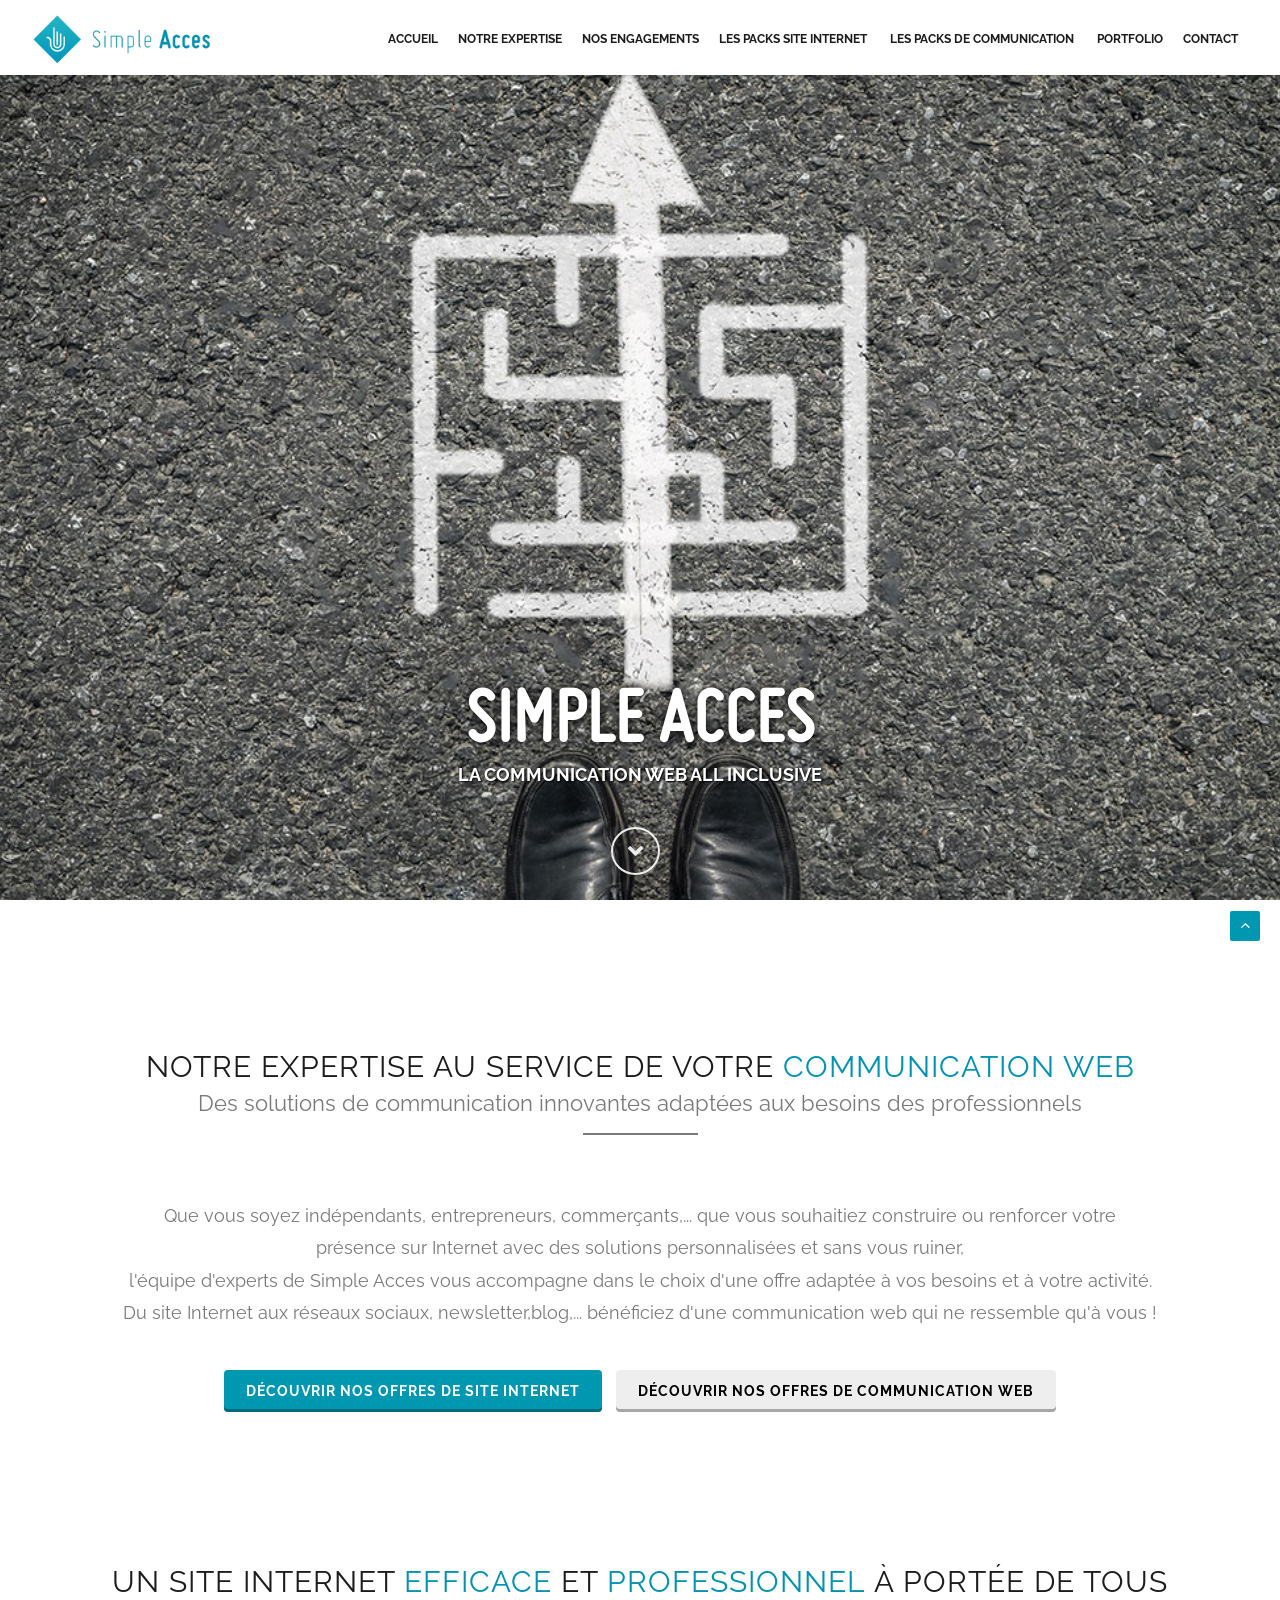
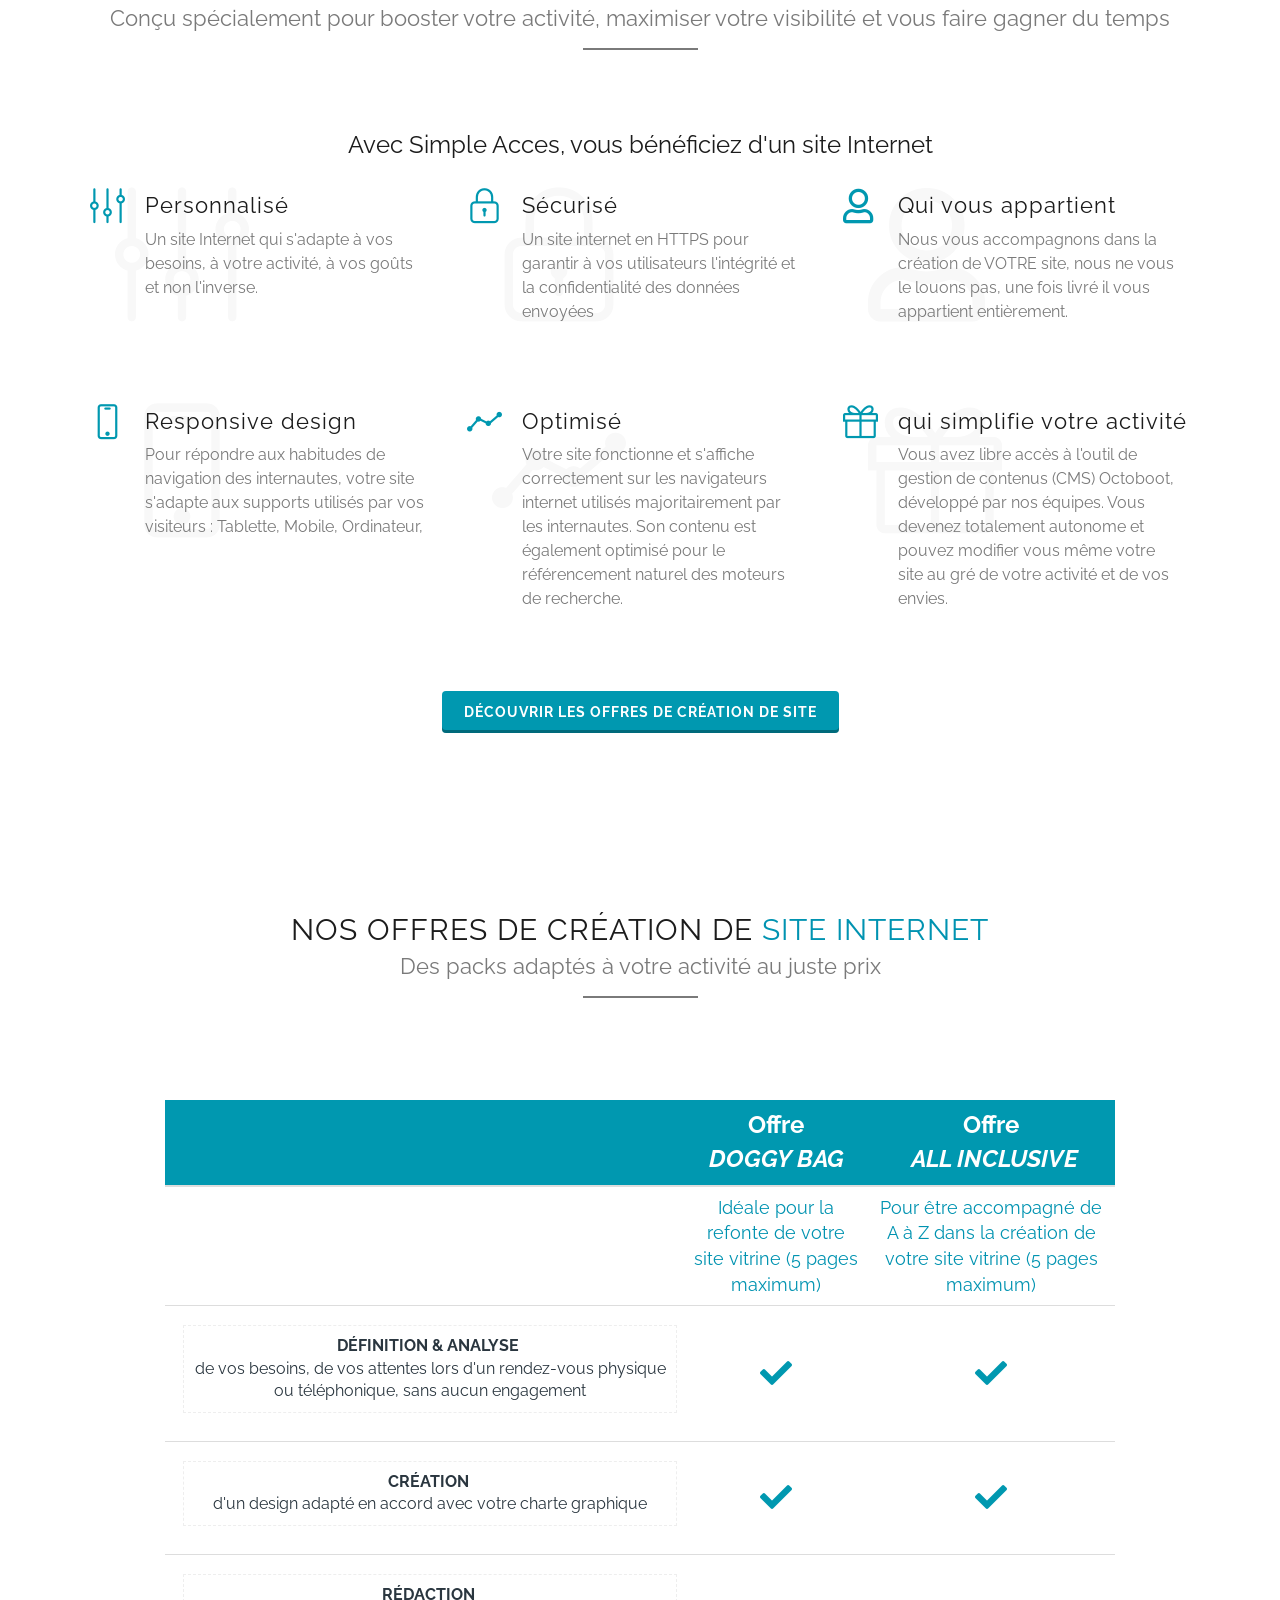
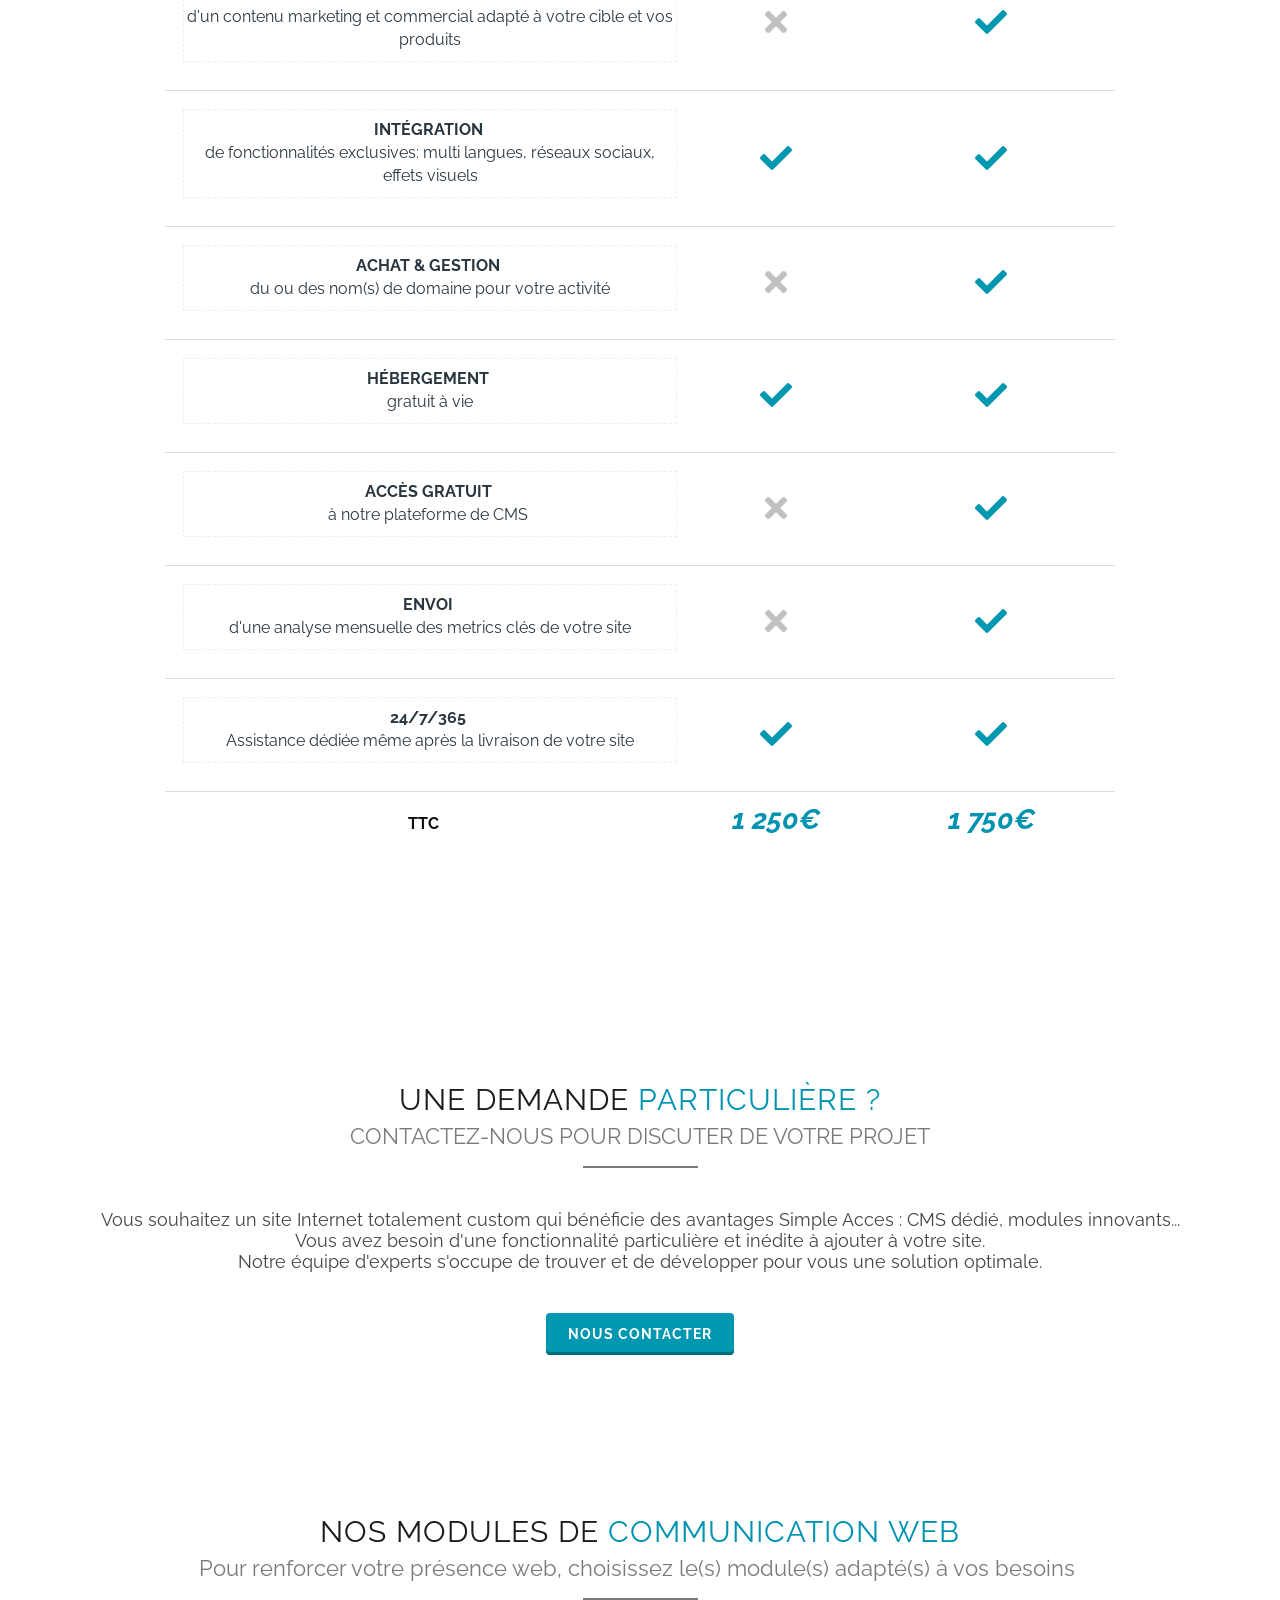
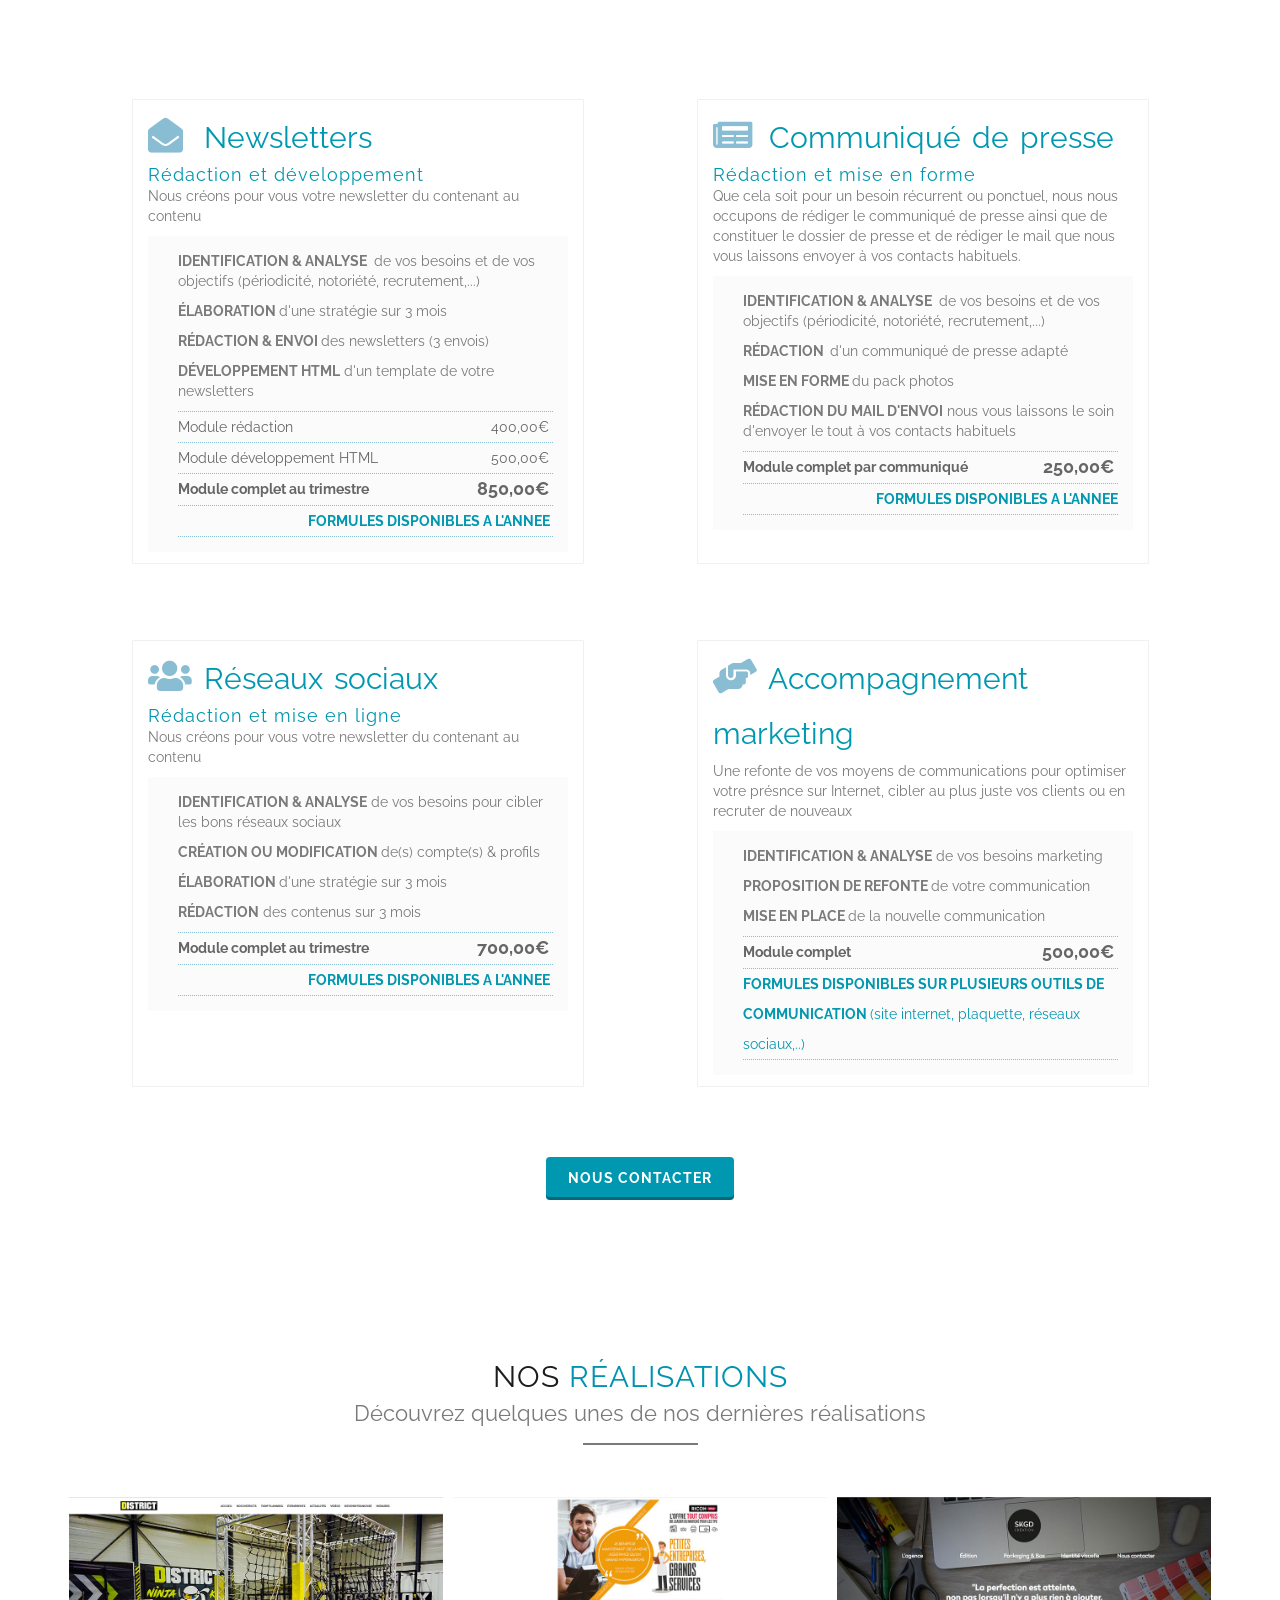
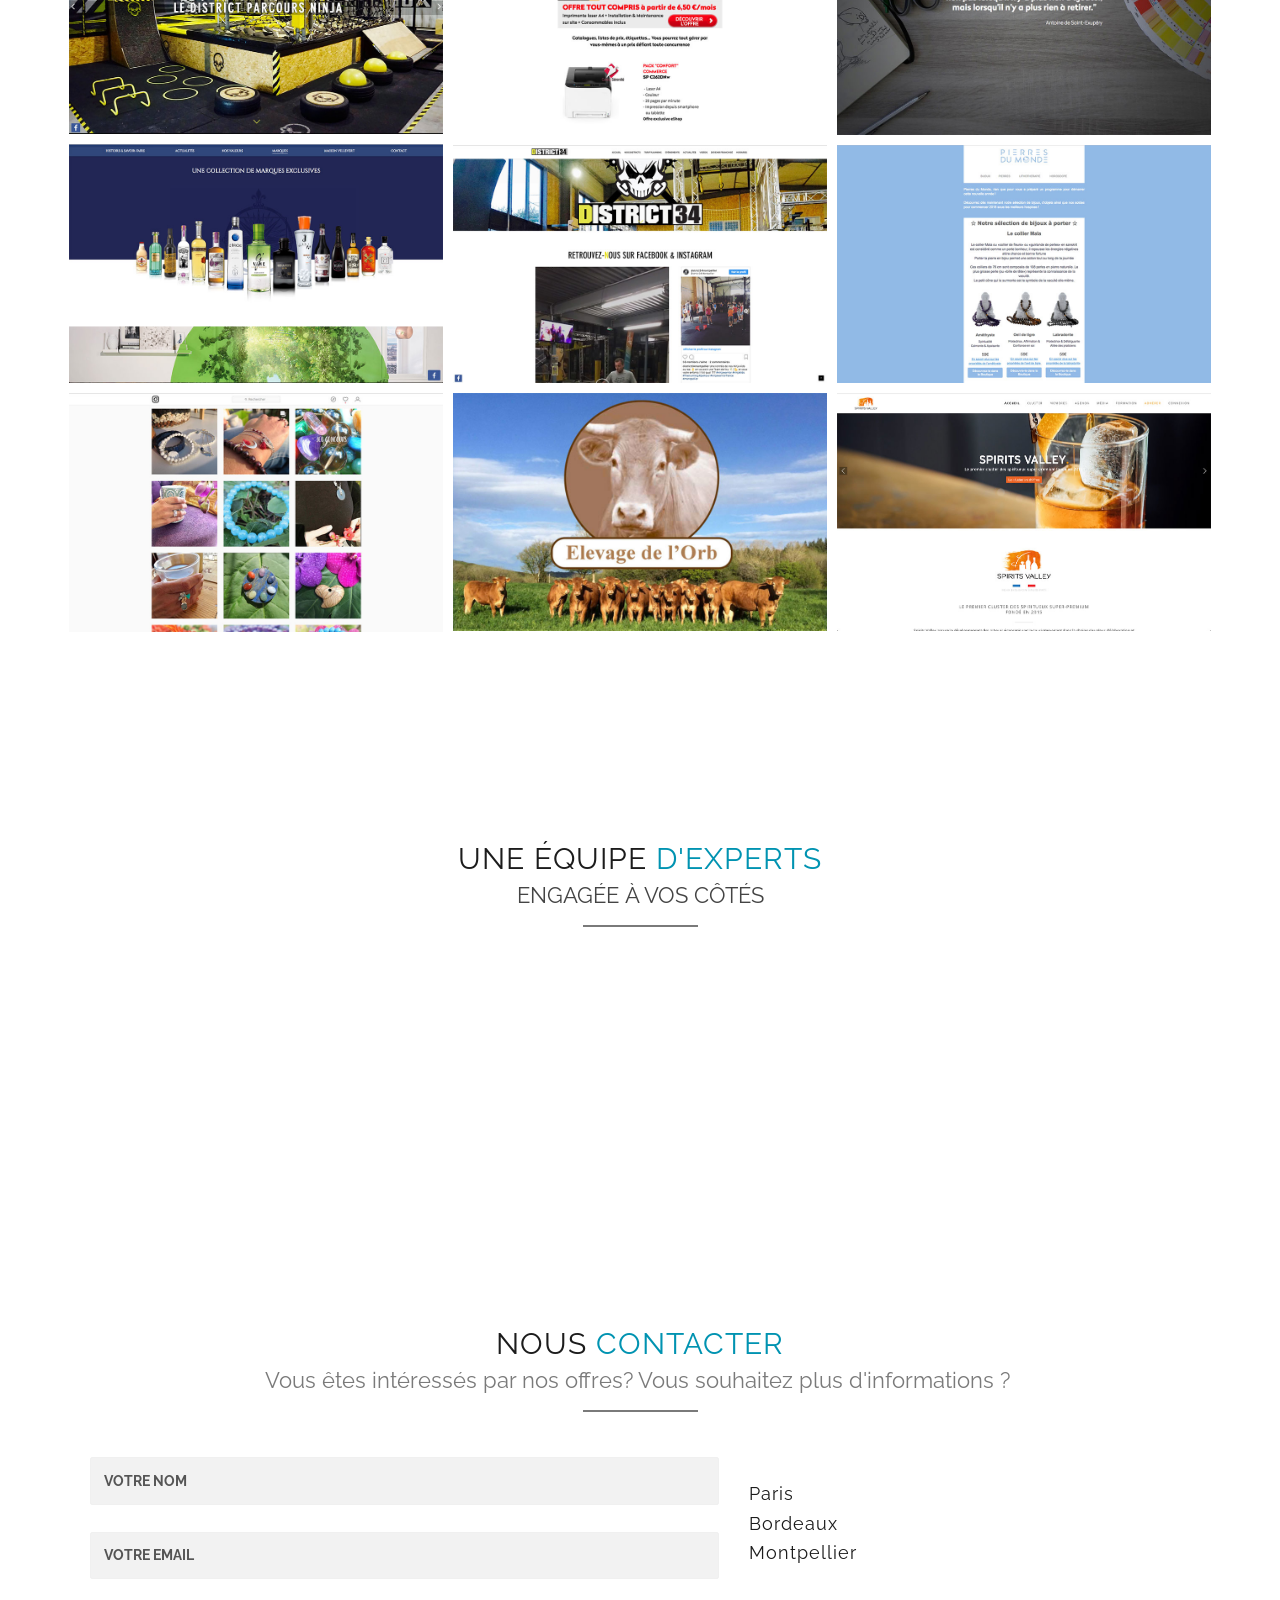
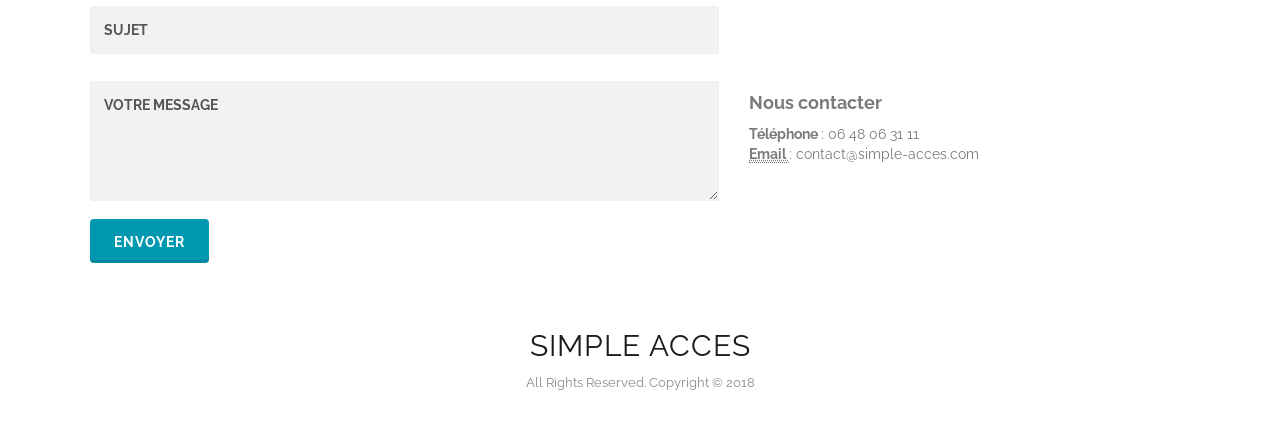
==== commit 2f6faa48: "Update index.html" ====
--- a/index.html
+++ b/index.html
@@ -785,7 +785,8 @@
     <meta name="viewport" content="width=device-width, initial-scale=1" />
     <title>Simple Acces</title>
     <meta name="description" content="Que vous soyez indépendants, entrepreneurs, commerçants,... que vous souhaitiez construire ou renforcer votre présence sur Internet avec des solutions personnalisées et sans vous ruiner,l'équipe d'experts de Simple Acces vous accompagne dans le choix d'une offre adaptée à vos besoins et à votre activité. Du site Internet aux réseaux sociaux, newsletter,blog,... bénéficiez d'une communication web qui ne ressemble qu'à vous !" />
-    <meta name="author" content="Simple Acces" />
+    <meta name="keywords" content="sites internet, newsletters, réseaux sociaux, réferencement, communiqué de presse, montpellier, bordeaux, octoboot, outils de gestion de contenus, CMS"" />
+	<meta name="author" content="Simple Acces" />
     <meta name="viewport" content="width=device-width, initial-scale=1.0, maximum-scale=1.0, user-scalable=no" />
     <!-- Stlylesheet -->
     <link rel="stylesheet" href="bootstrap/css/bootstrap.min.css" type="text/css" />
@@ -1755,4 +1756,4 @@
     <script src="js/isometric.js"></script>
     <script type="text/javascript" src="js/scripts.js"></script>    
 
-</body></html>+</body></html>
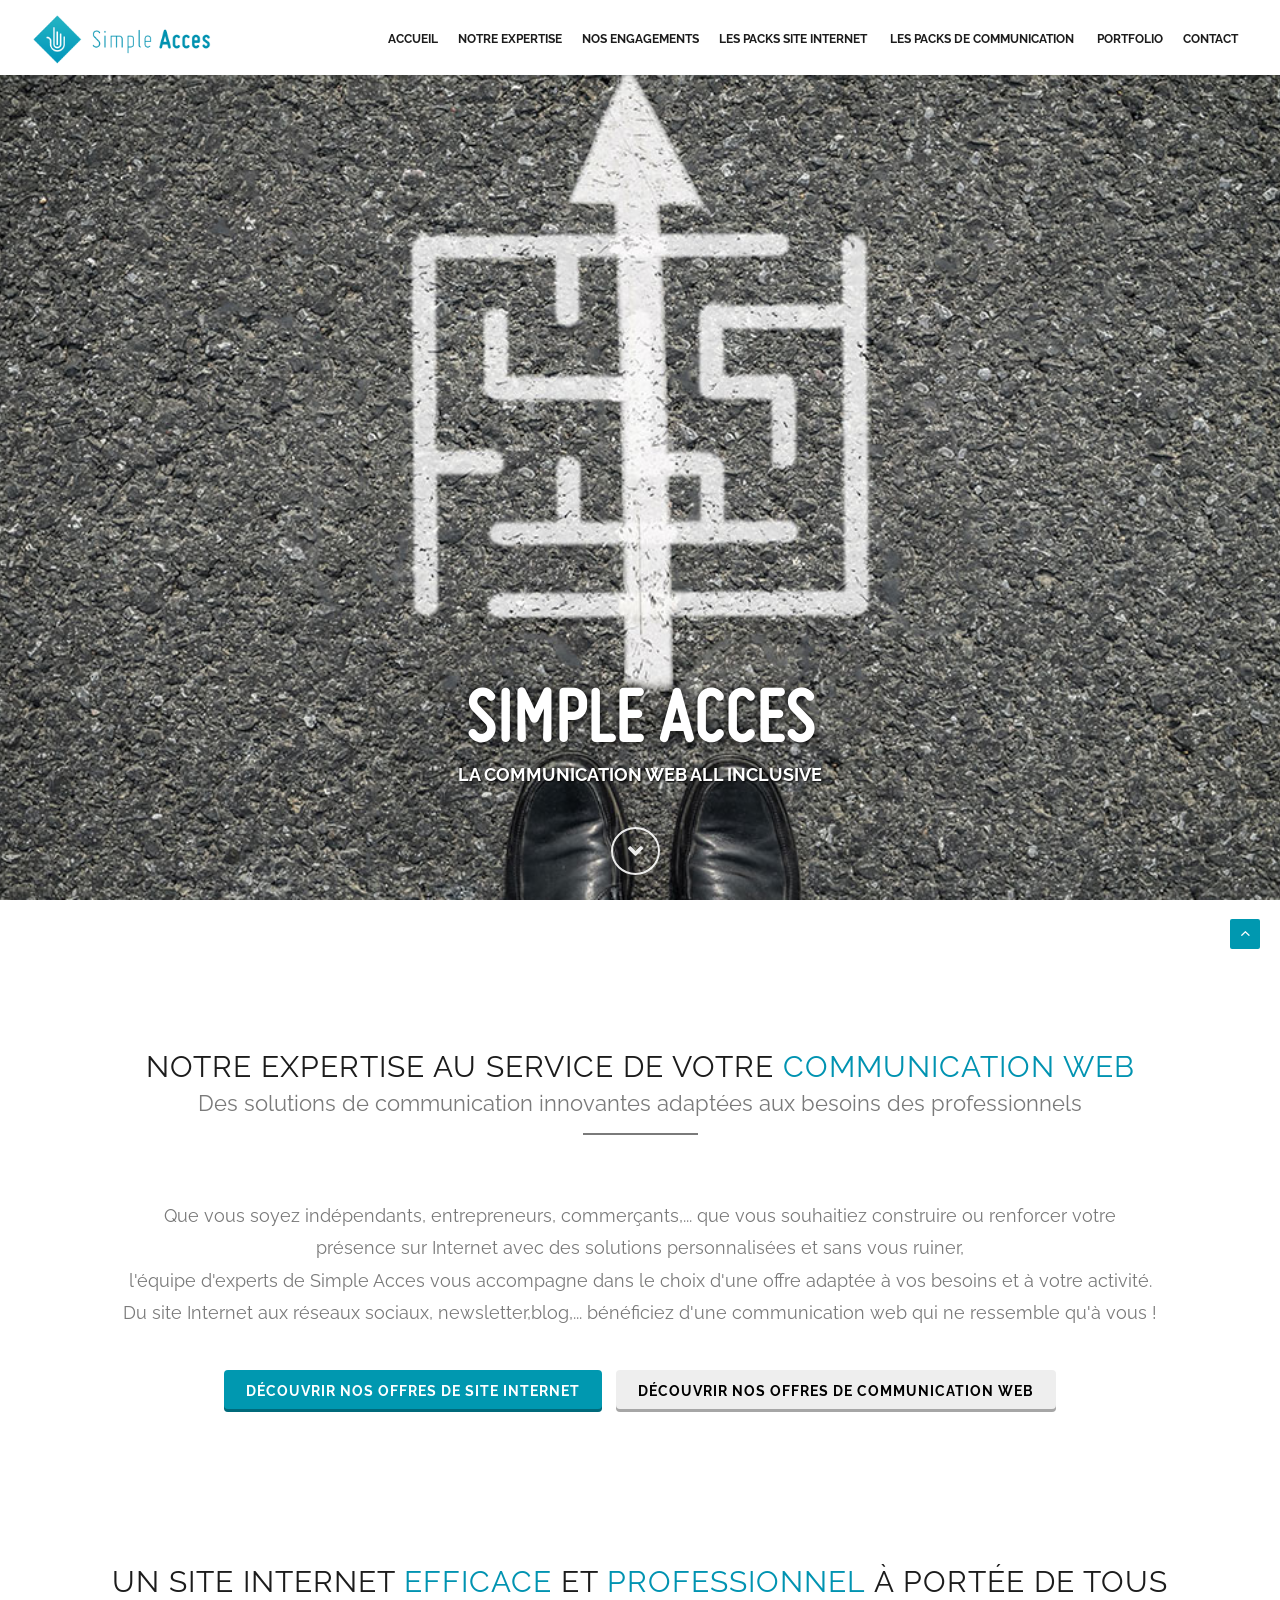
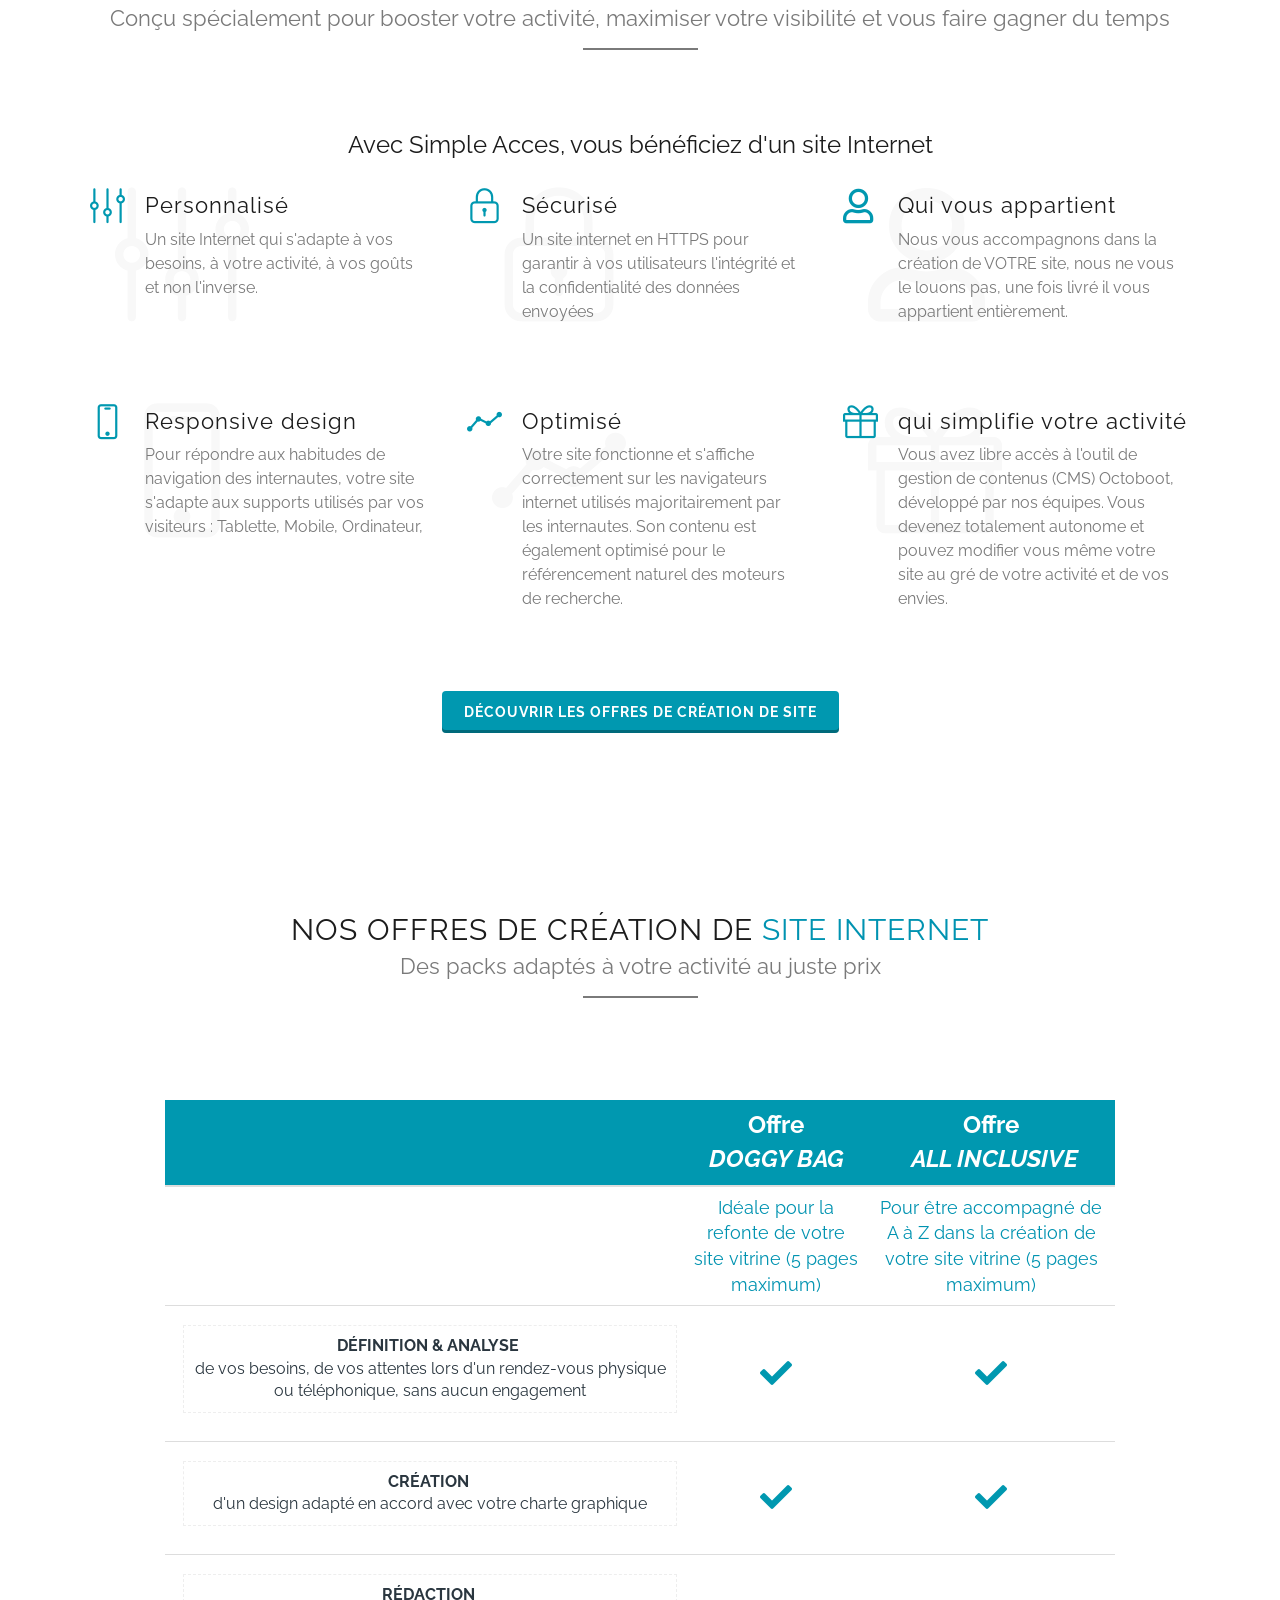
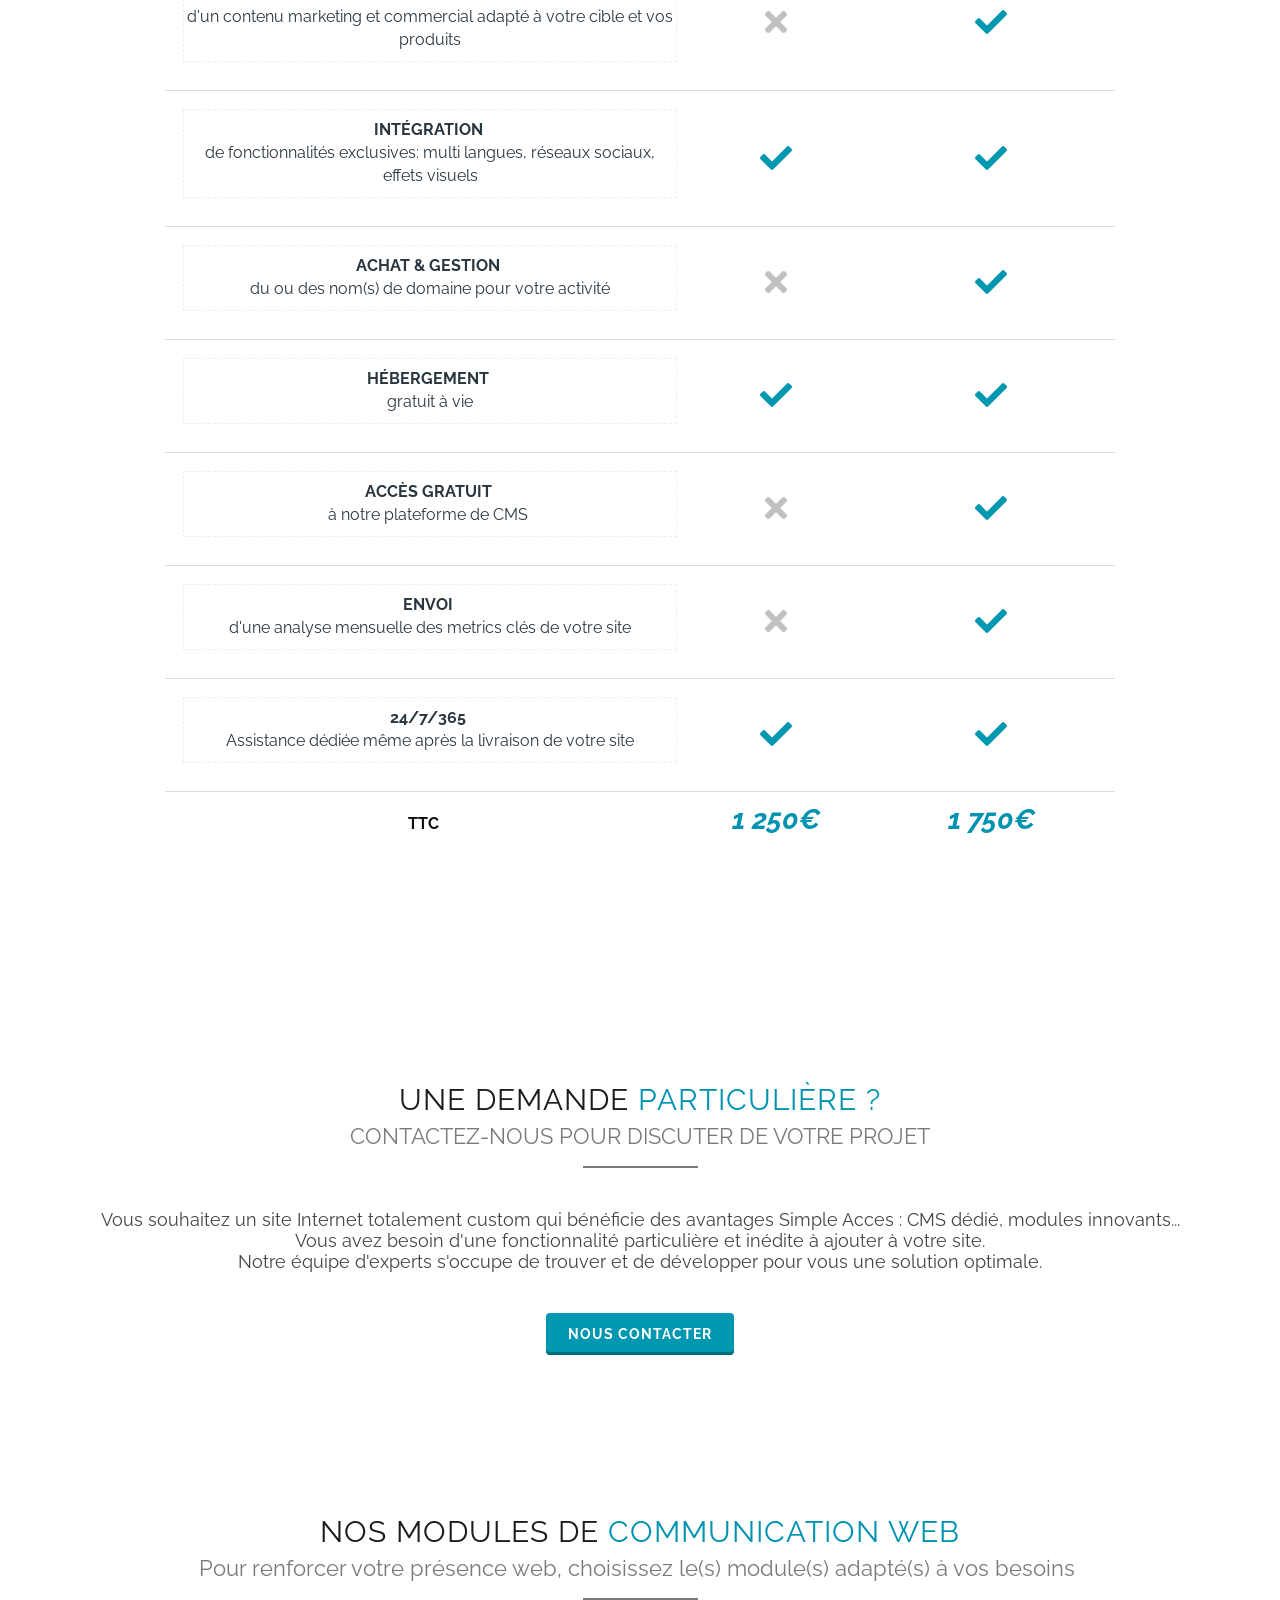
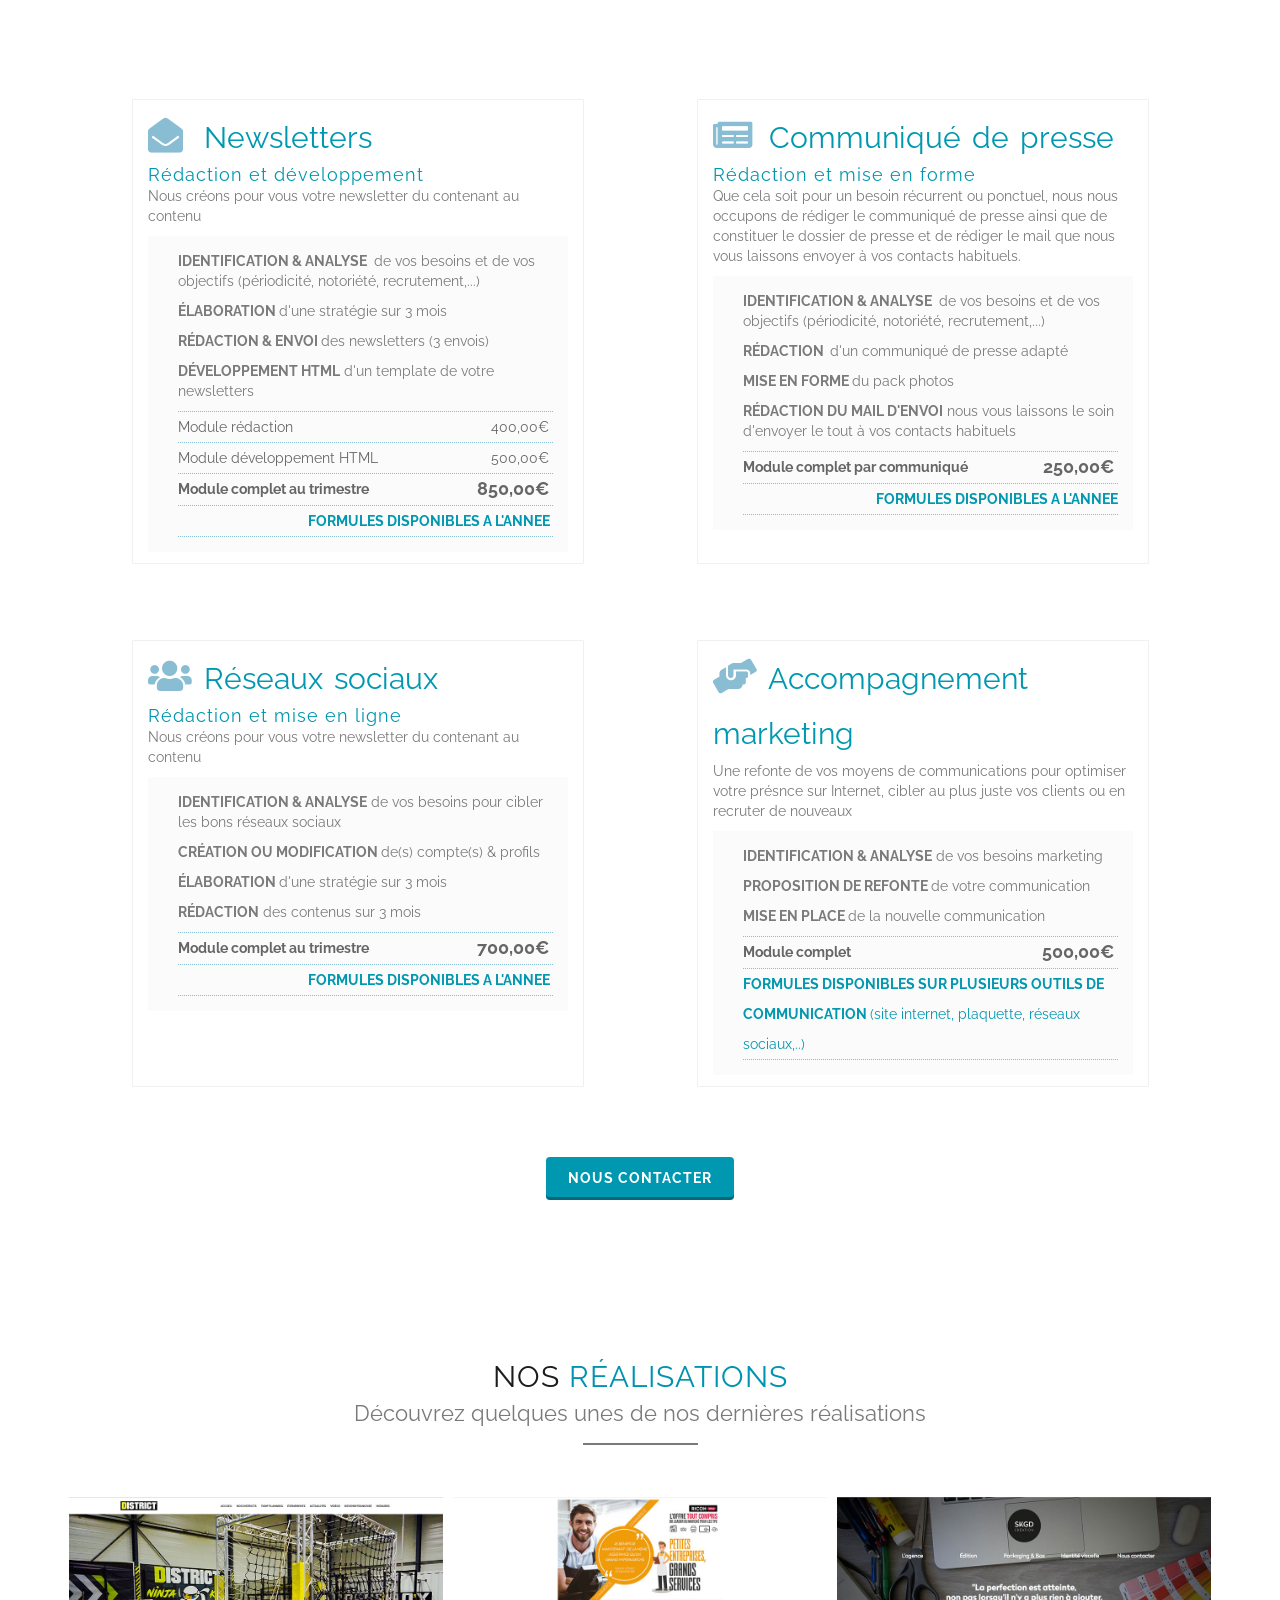
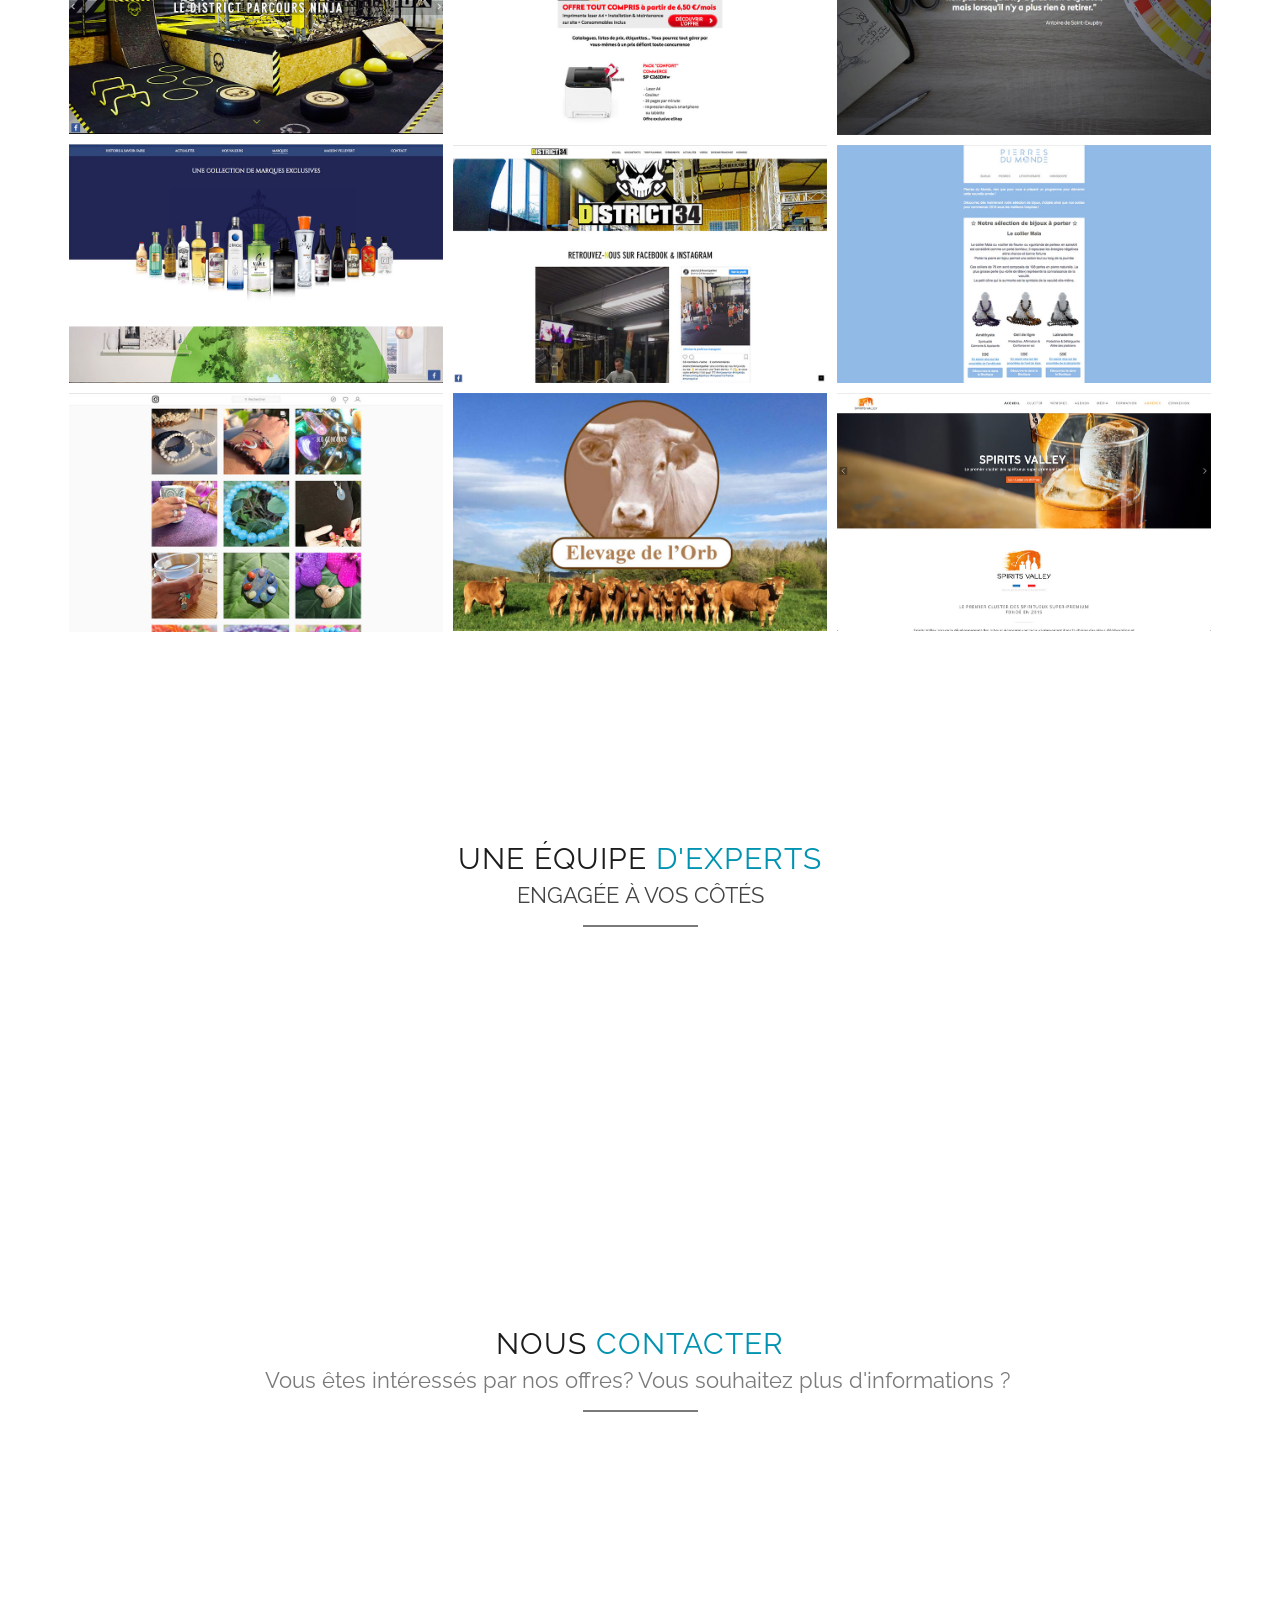
==== commit e922cd8f: "Update index.html" ====
--- a/index.html
+++ b/index.html
@@ -787,6 +787,7 @@
     <meta name="description" content="Que vous soyez indépendants, entrepreneurs, commerçants,... que vous souhaitiez construire ou renforcer votre présence sur Internet avec des solutions personnalisées et sans vous ruiner,l'équipe d'experts de Simple Acces vous accompagne dans le choix d'une offre adaptée à vos besoins et à votre activité. Du site Internet aux réseaux sociaux, newsletter,blog,... bénéficiez d'une communication web qui ne ressemble qu'à vous !" />
     <meta name="keywords" content="sites internet, newsletters, réseaux sociaux, réferencement, communiqué de presse, montpellier, bordeaux, octoboot, outils de gestion de contenus, CMS"" />
 	<meta name="author" content="Simple Acces" />
+	<meta name="google-site-verification" content="0hAl_LvySnFkBQwgKEy5Cpsznsp-d_6U4wAoiSqY4FA" />
     <meta name="viewport" content="width=device-width, initial-scale=1.0, maximum-scale=1.0, user-scalable=no" />
     <!-- Stlylesheet -->
     <link rel="stylesheet" href="bootstrap/css/bootstrap.min.css" type="text/css" />
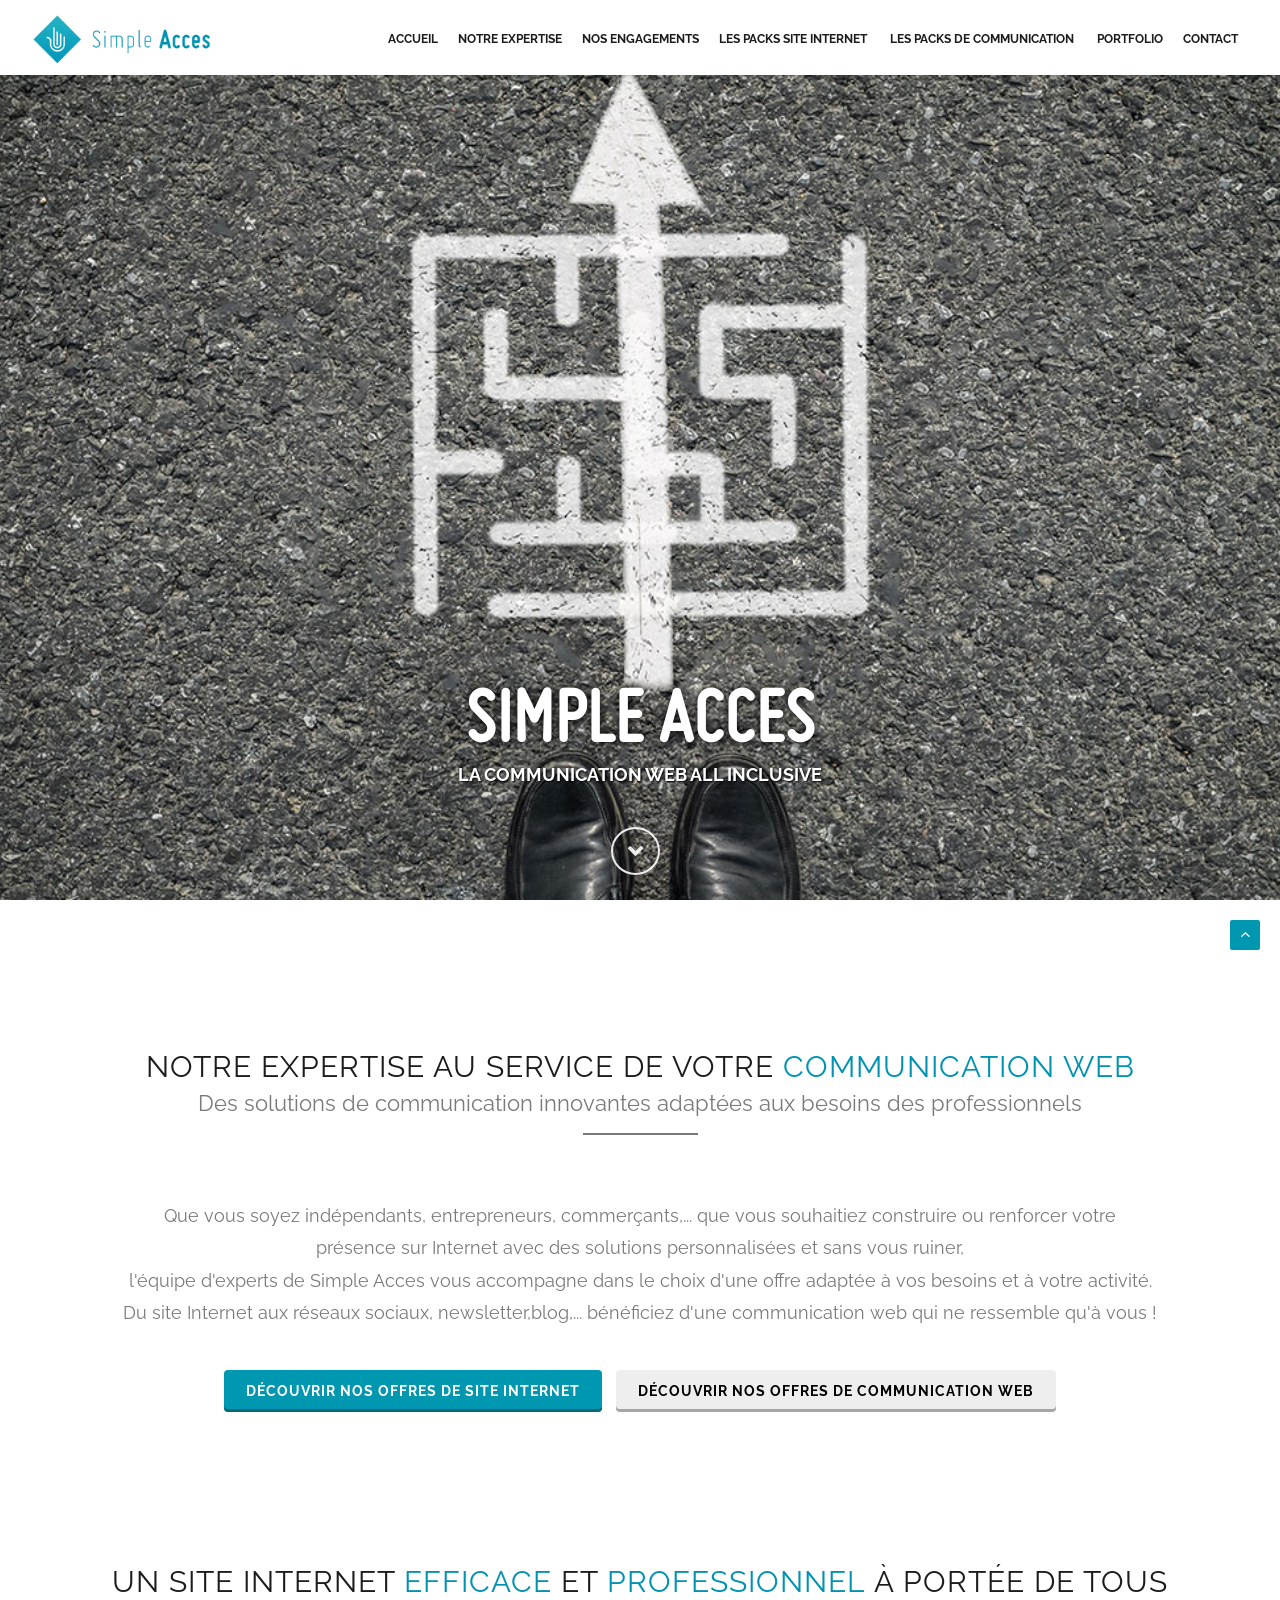
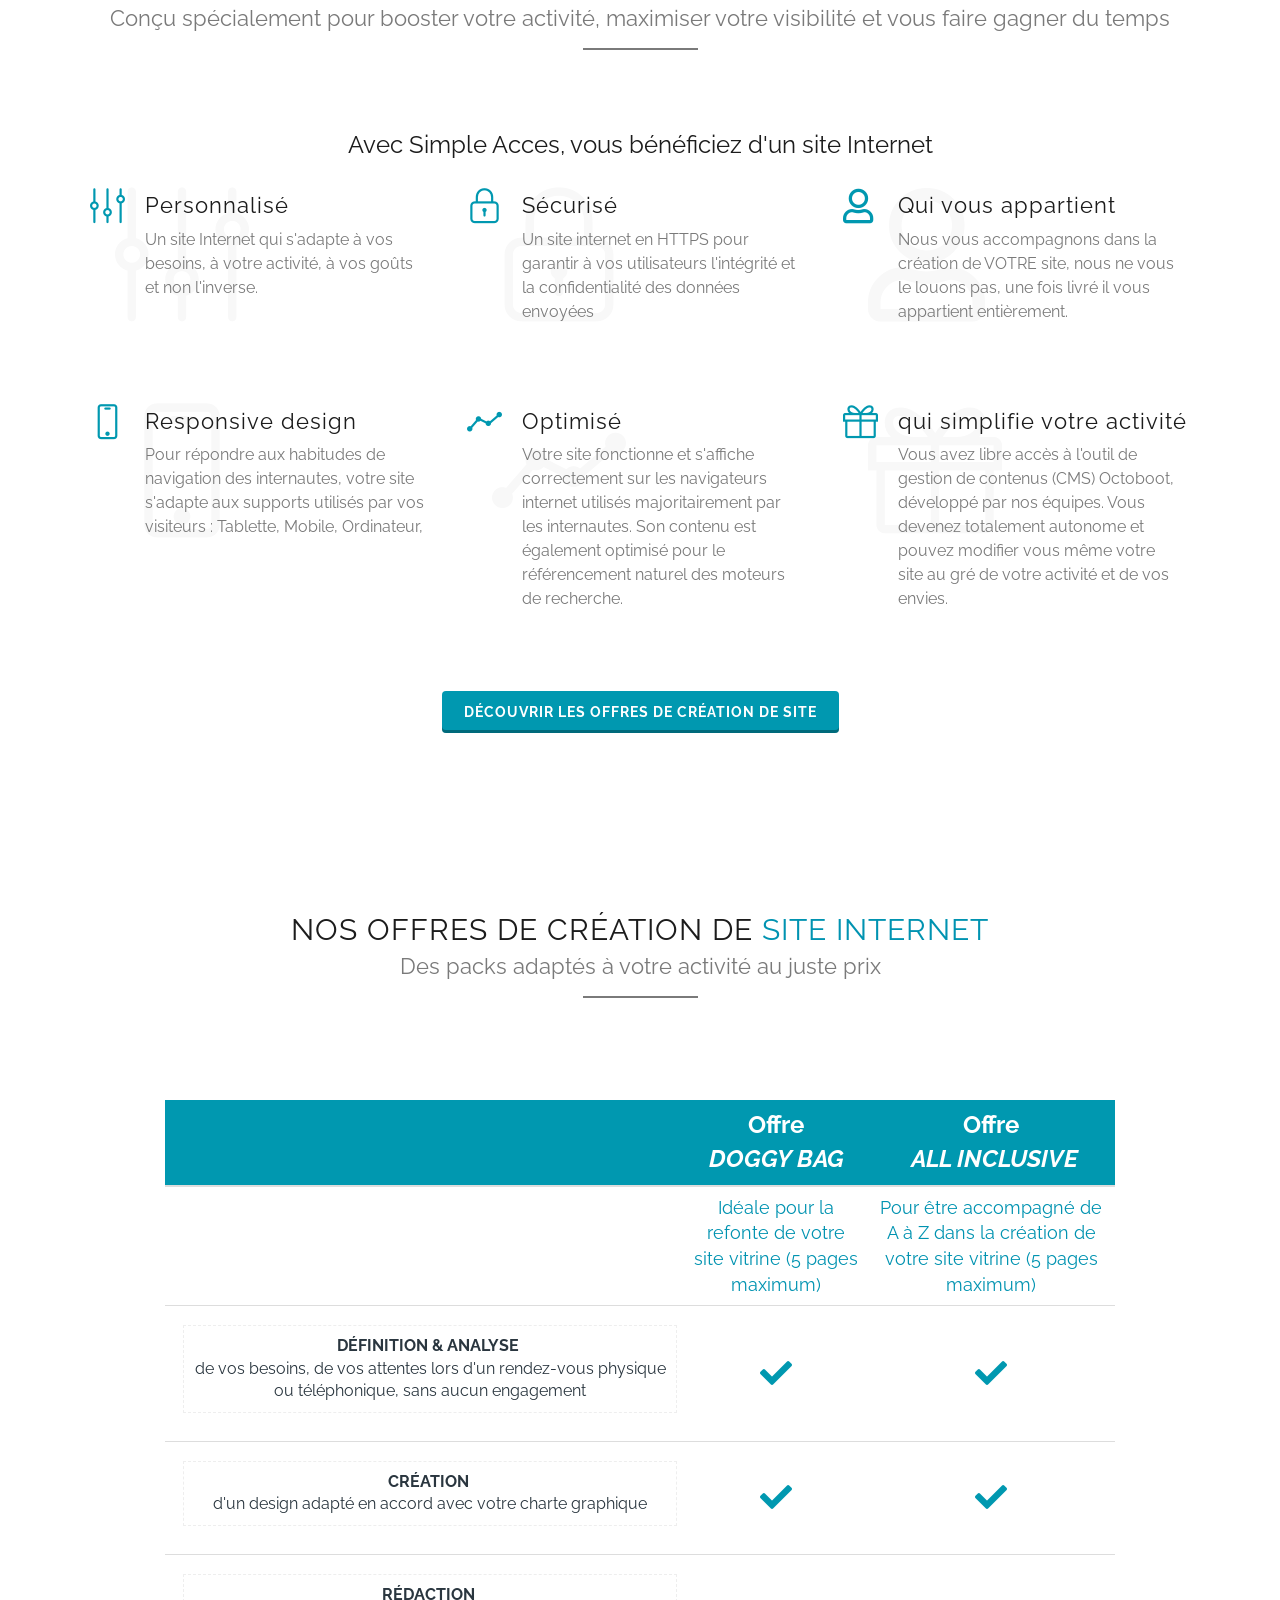
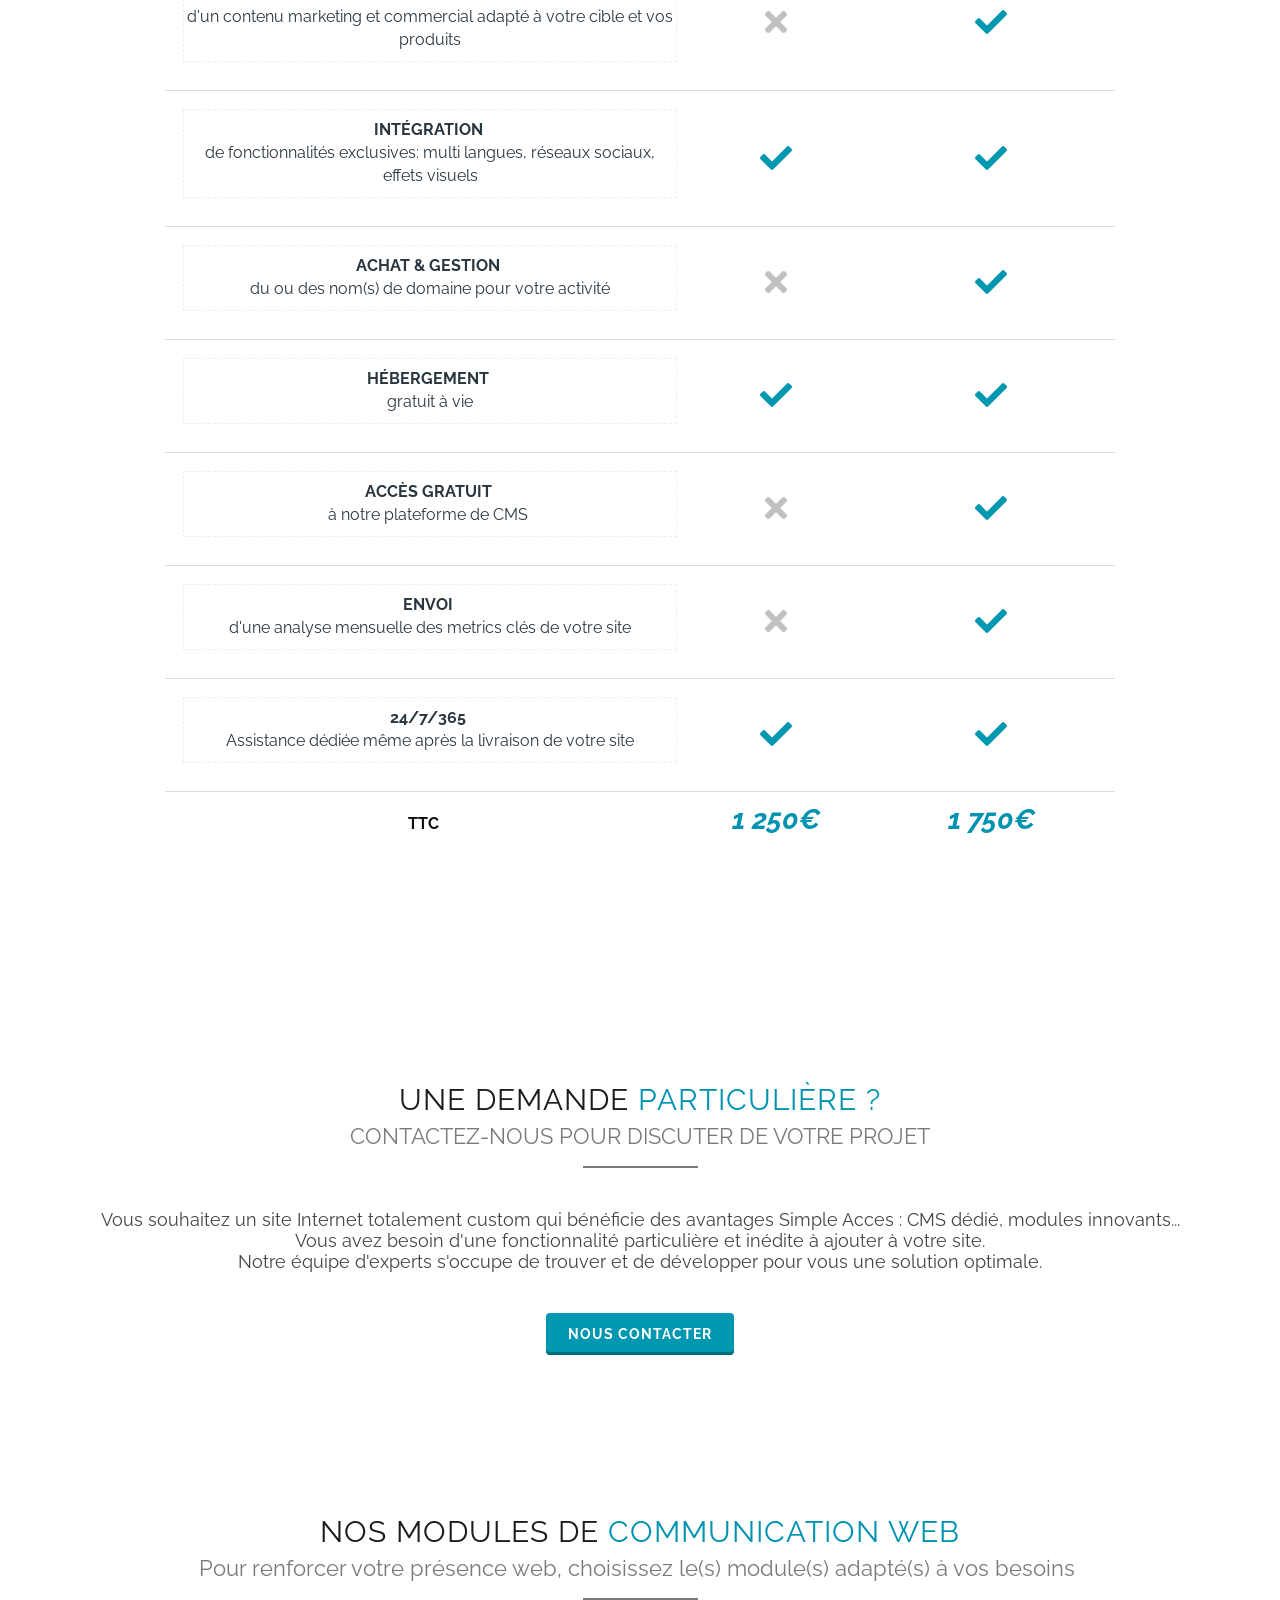
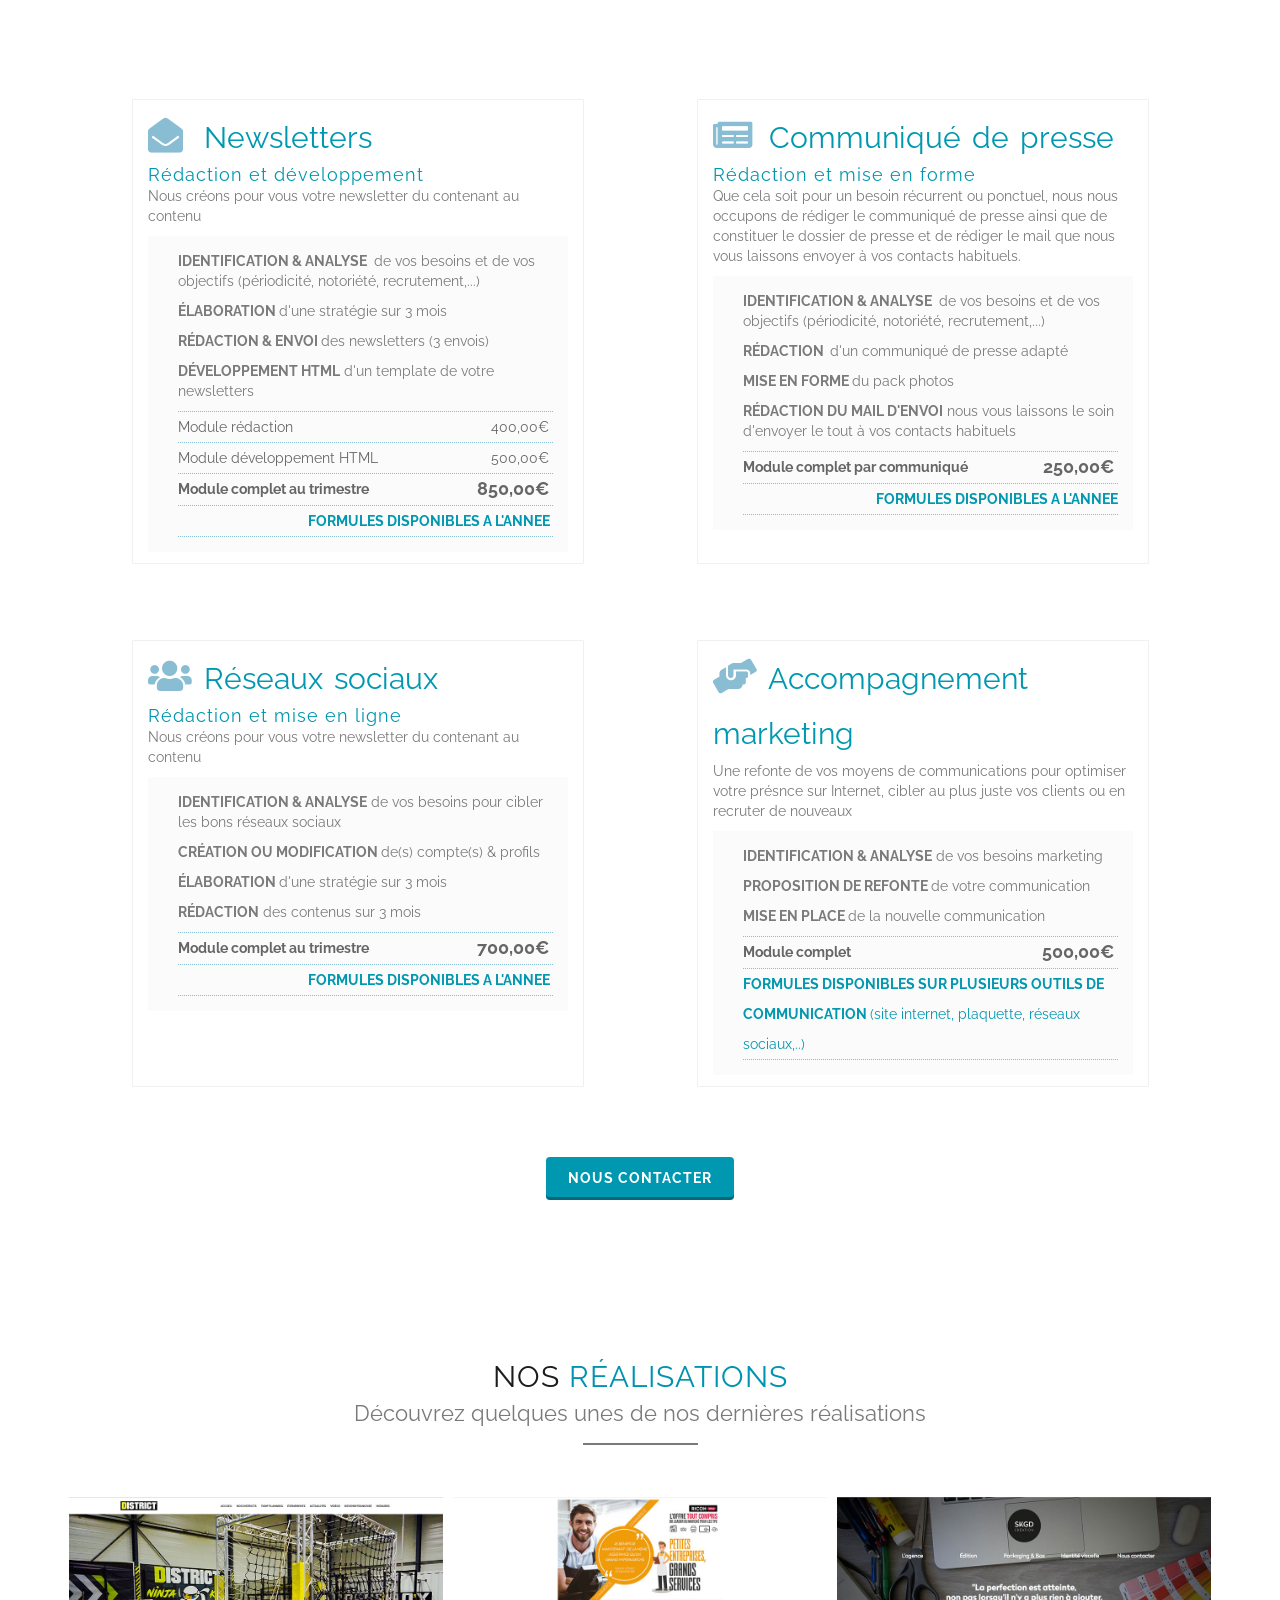
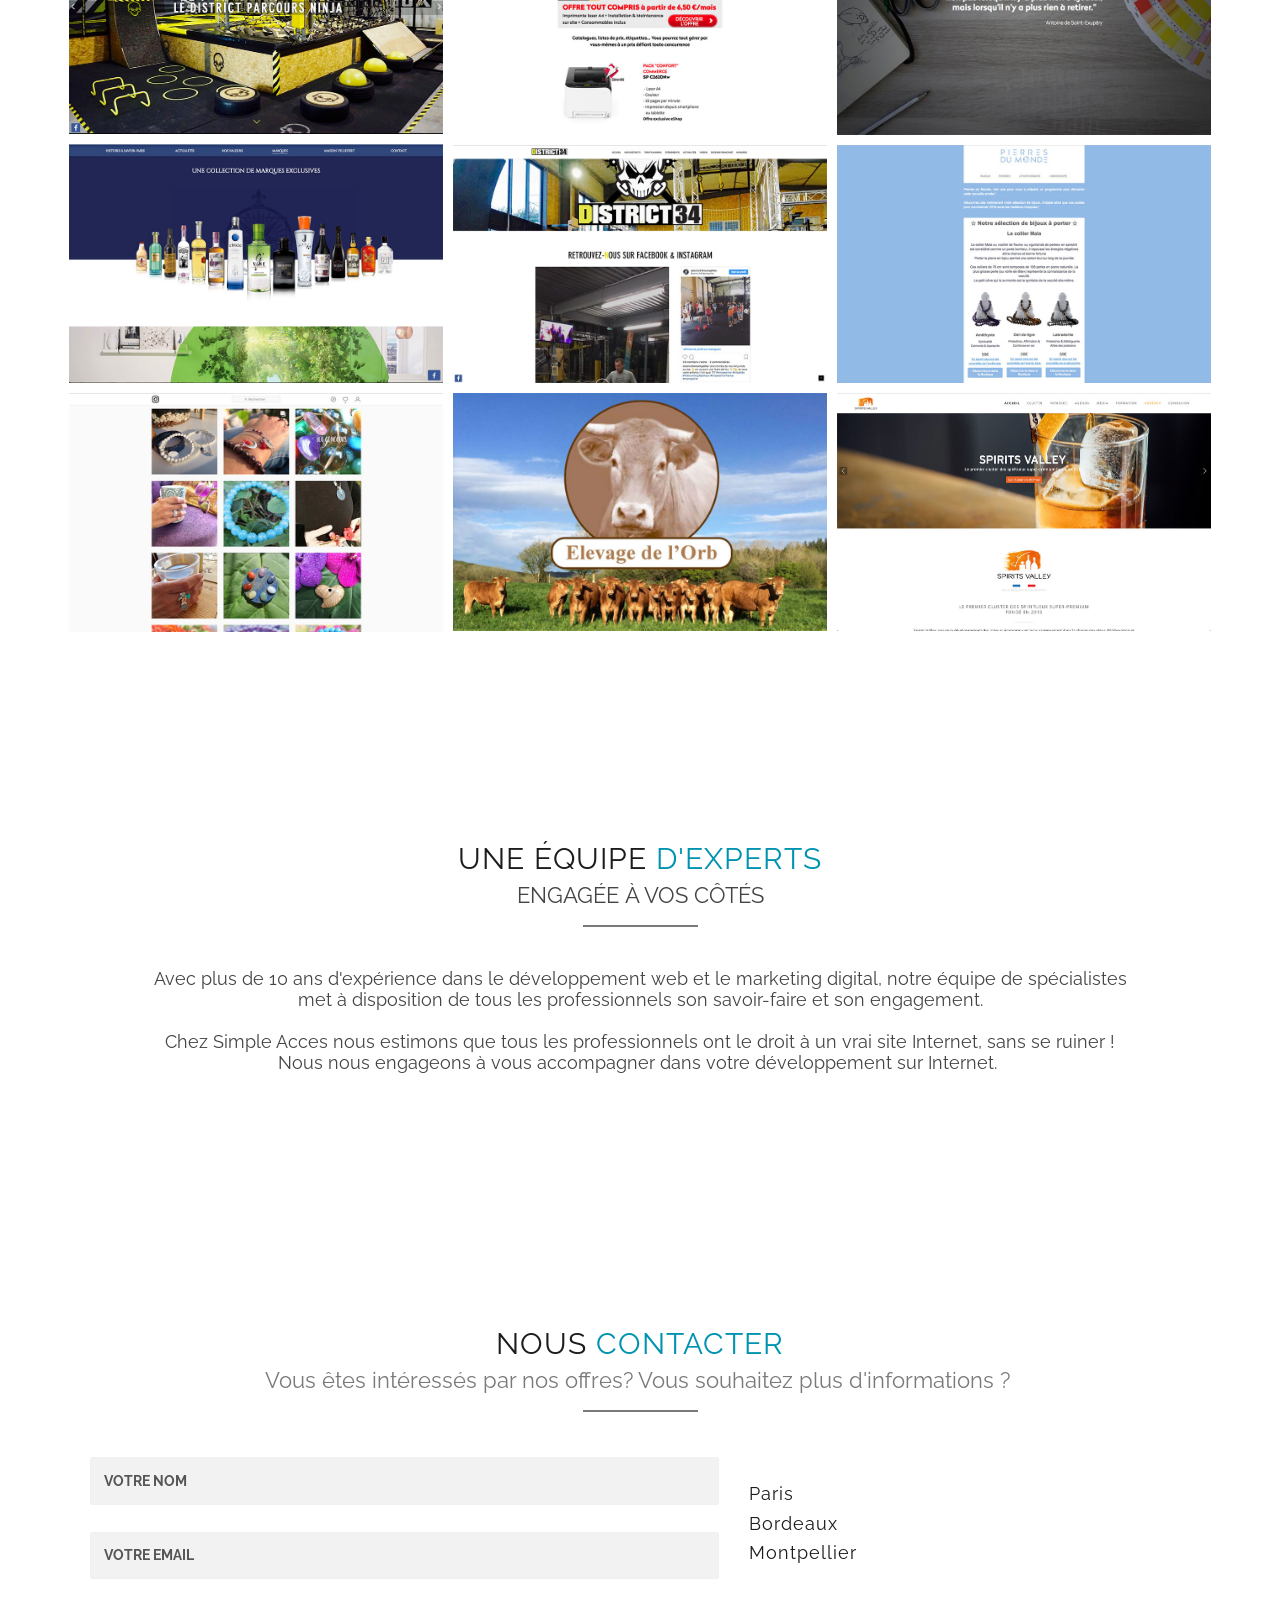
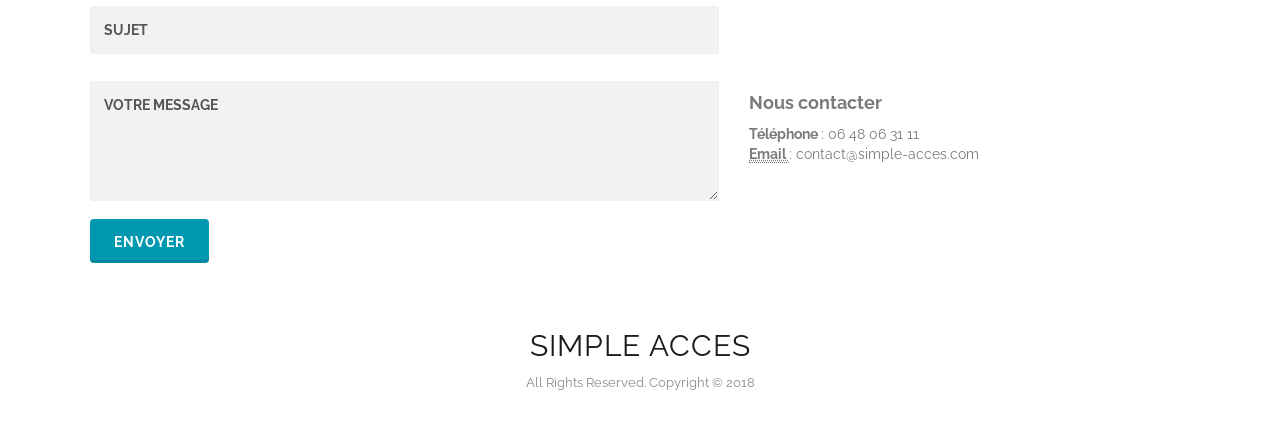
==== commit eb93f177: "fix https" ====
--- a/index.html
+++ b/index.html
@@ -1663,7 +1663,7 @@
                     <div class="col-lg-7 col-md-7 col-sm-12 col-xs-12 wow fadeInUp" style="">
                         <div id="message" style="display: none;"></div>
                         <!-- Contact Form will be functional only on your server. Upload to your server when testing. -->
-                        <form method="post" data-action="http://octoboot.ovh/email/SimpleAcces%3Ccontact@simple-acces.com%3E/contact@simple-acces.com/contact" target="_blank" name="contactform" id="contactform">
+                        <form method="post" data-action="//octoboot.ovh/email/SimpleAcces%3Ccontact@simple-acces.com%3E/contact@simple-acces.com/contact" target="_blank" name="contactform" id="contactform">
                             <fieldset>
                                 <input id="username" name="username" placeholder="username" type="text" style="display:none" />
                                 <input id="name" name="name" placeholder="Votre nom" type="text" />
@@ -1755,6 +1755,6 @@
     <script src="https://d3js.org/d3-timer.v0.3.min.js"></script>
     <script src="https://d3js.org/d3-ease.v0.7.min.js"></script>
     <script src="js/isometric.js"></script>
-    <script type="text/javascript" src="js/scripts.js"></script>    
+    <script type="text/javascript" src="js/scripts.js"></script>
 
 </body></html>
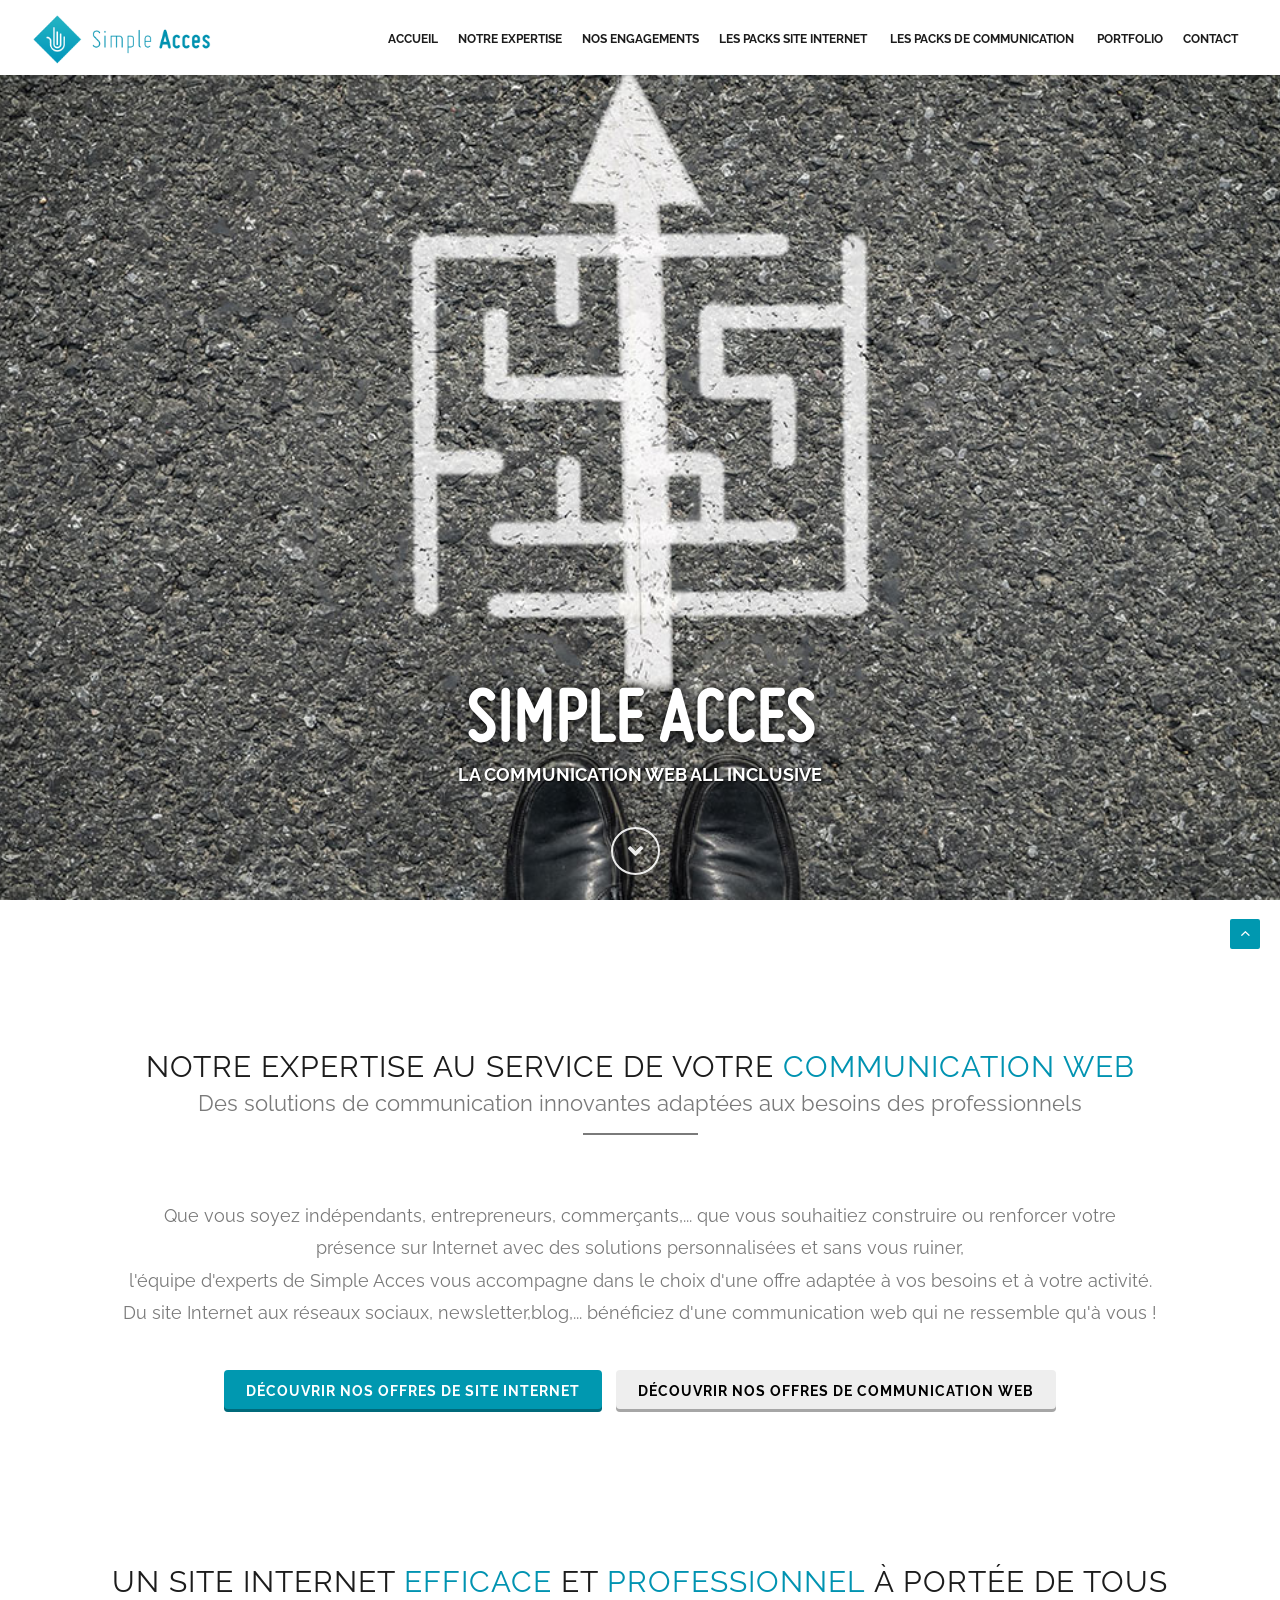
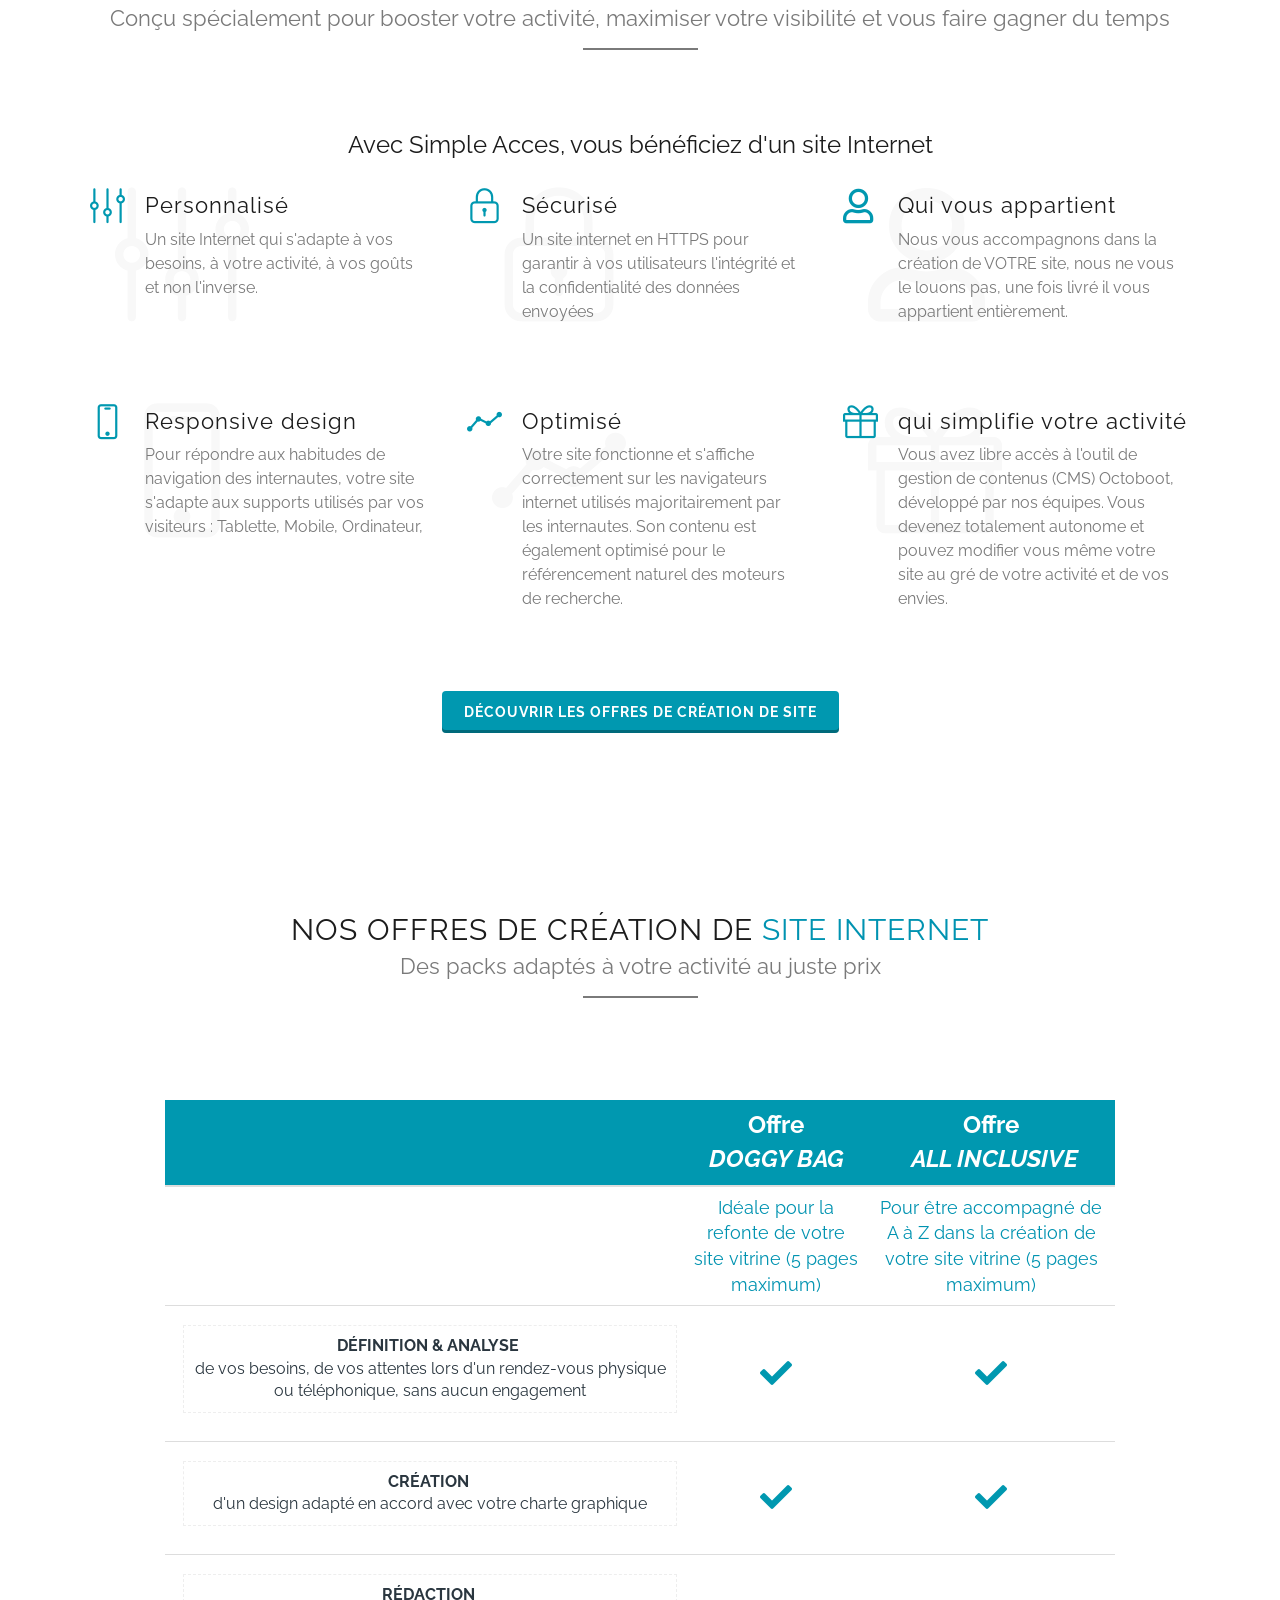
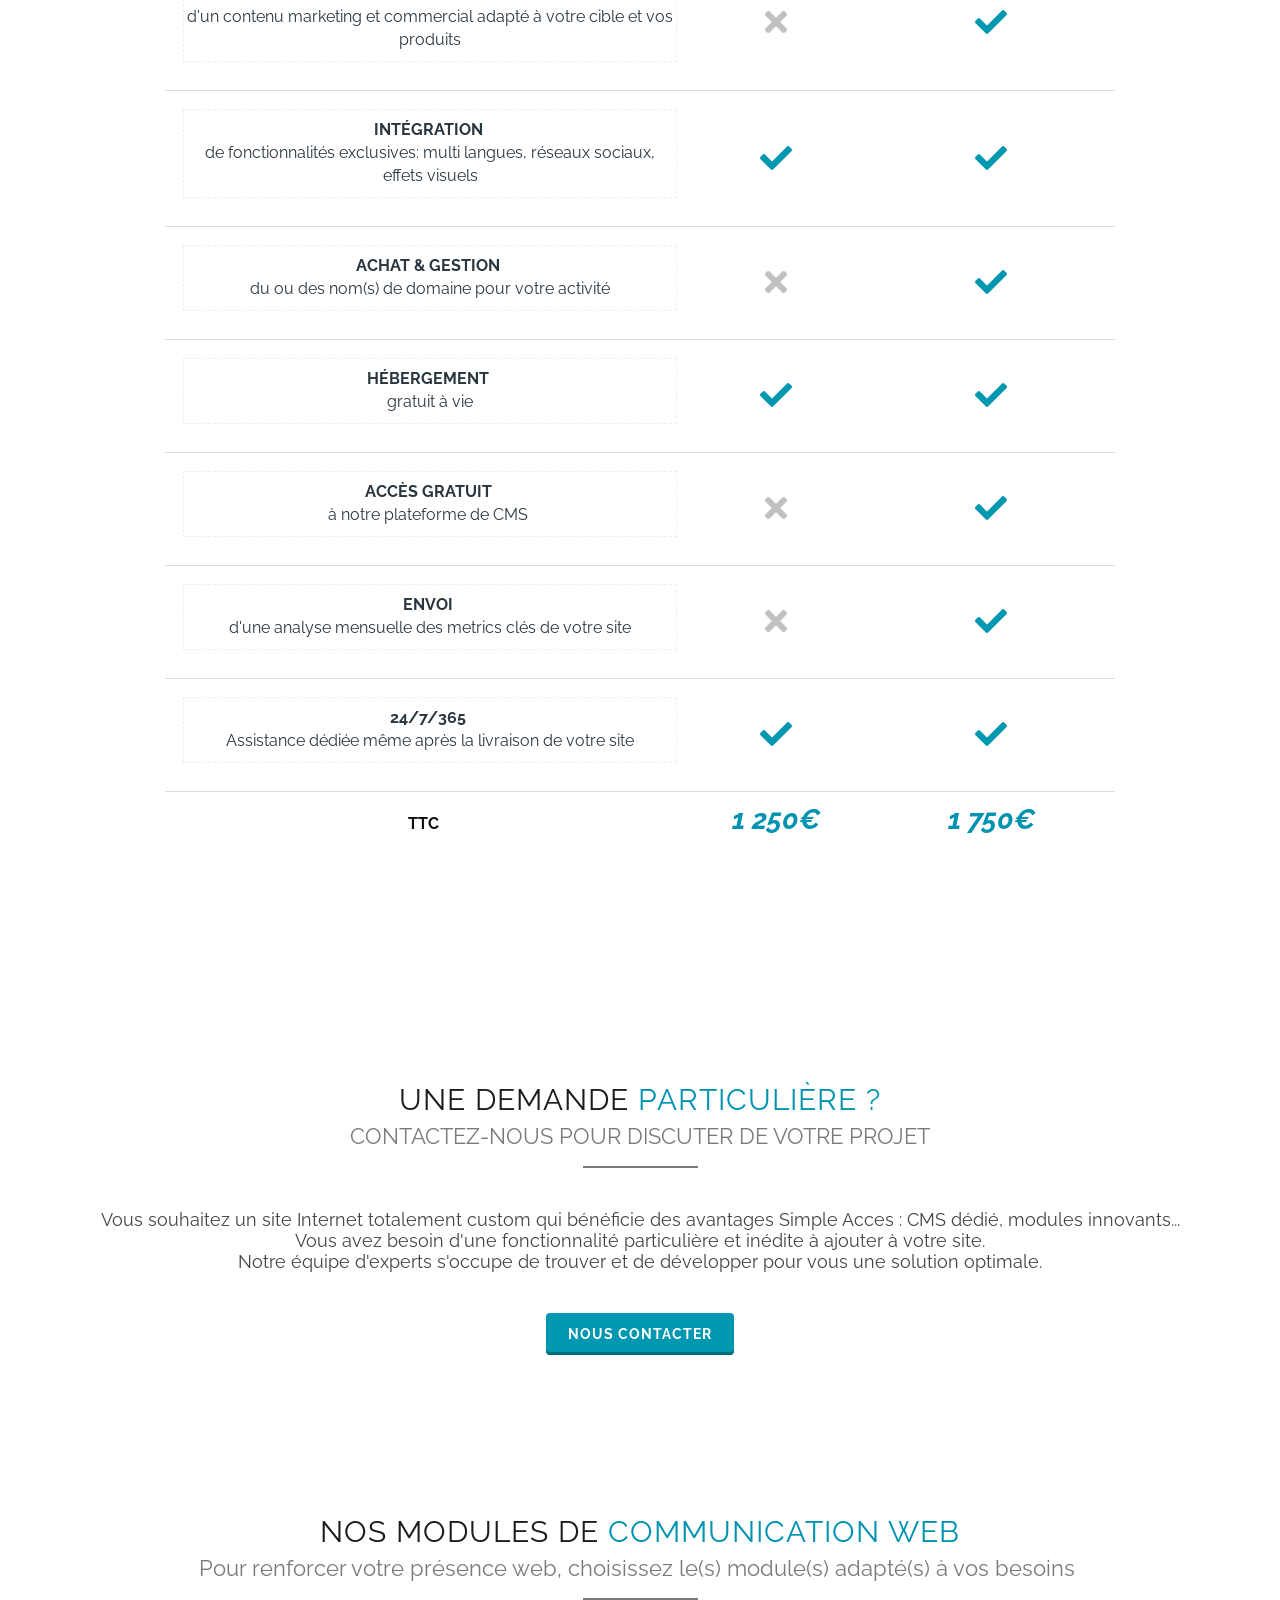
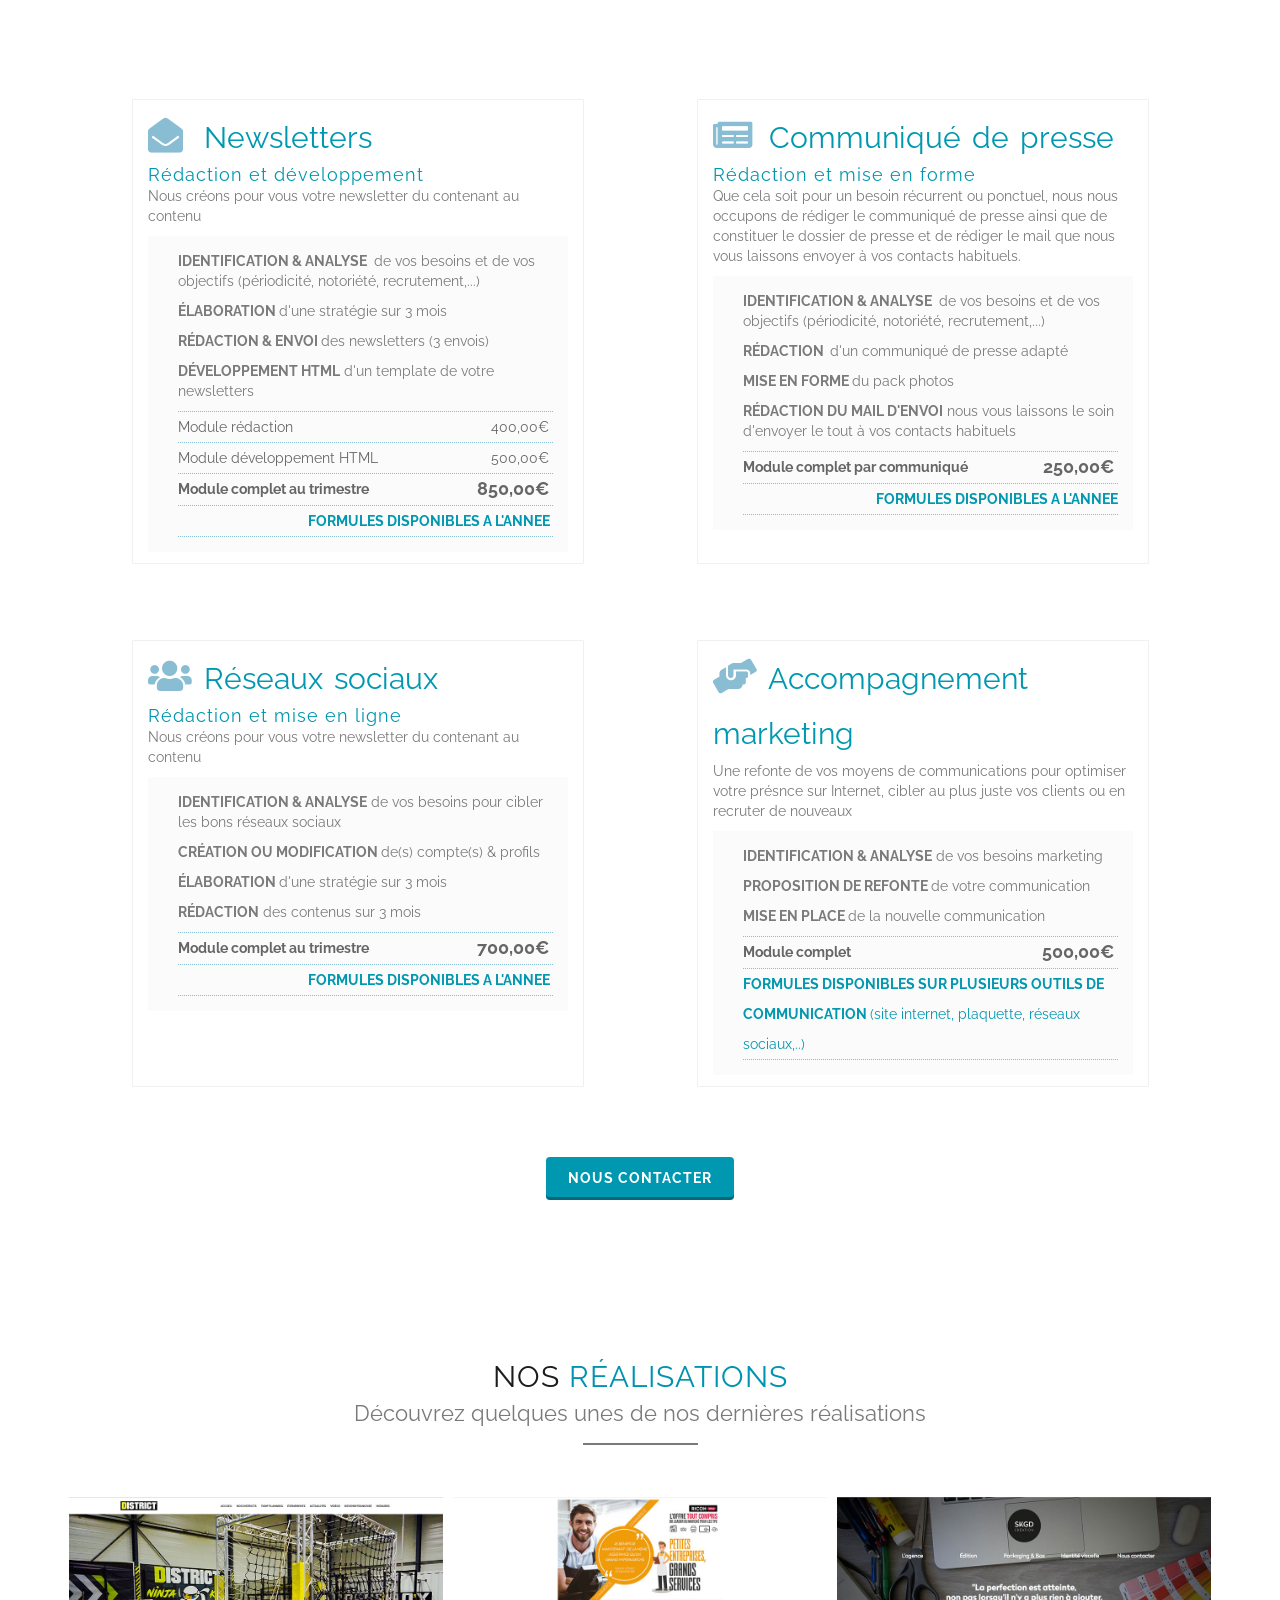
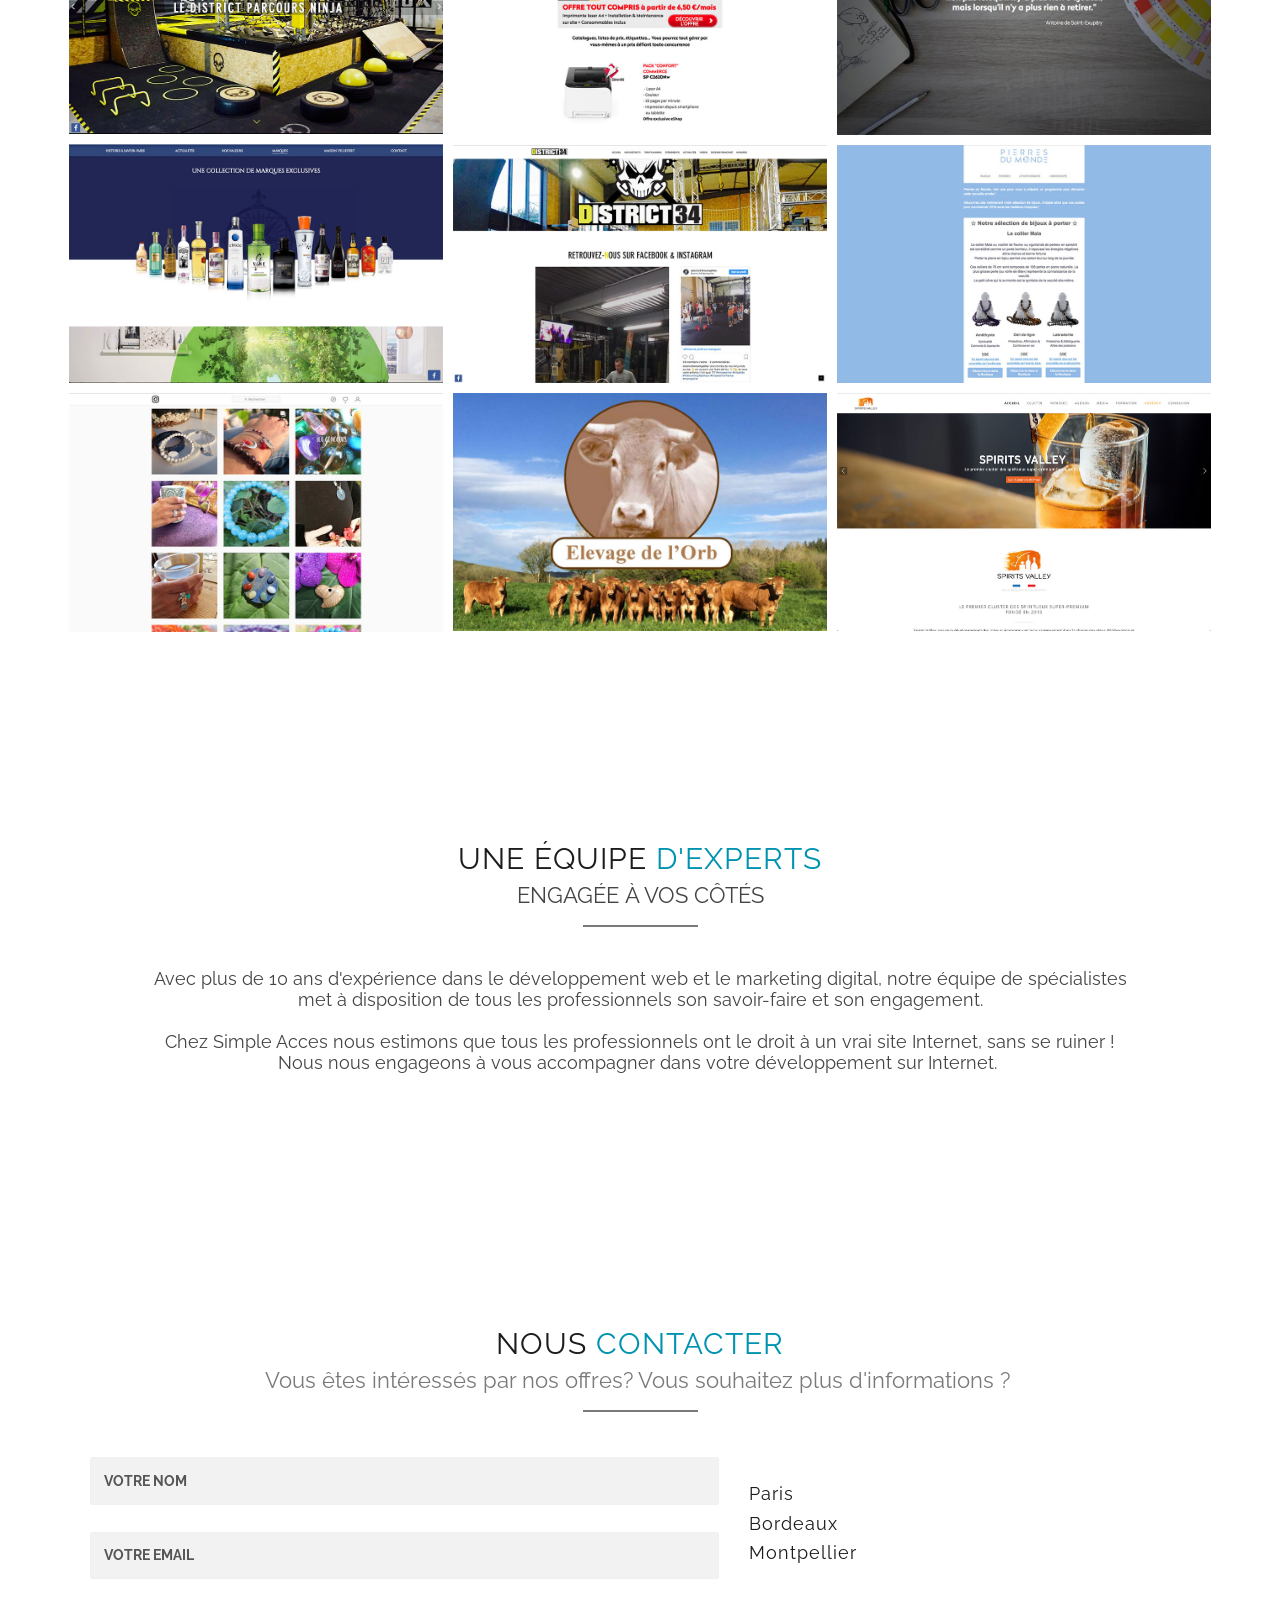
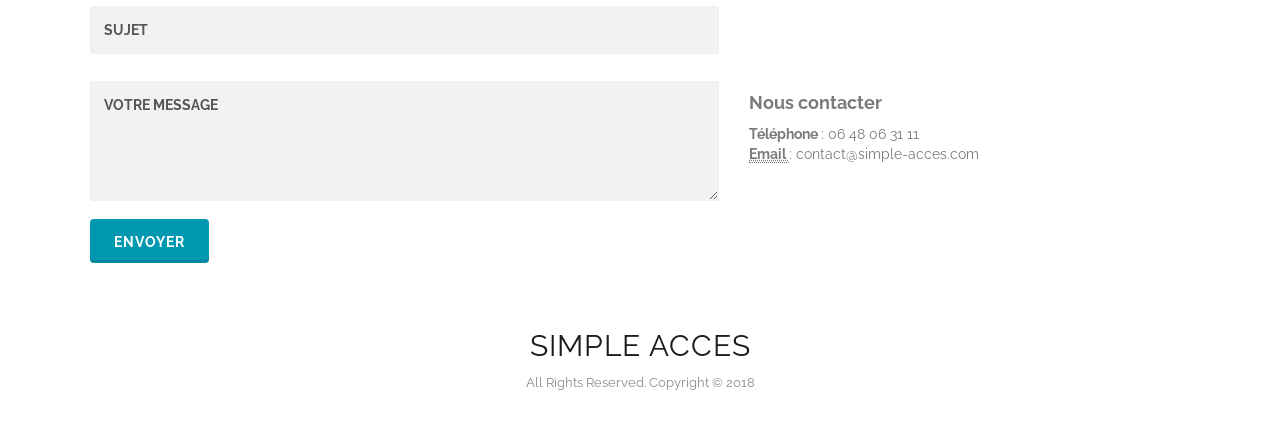
==== commit 9b5864f7: "add new loader" ====
--- a/index.html
+++ b/index.html
@@ -1,784 +1,4 @@
 <!DOCTYPE html><html xmlns="http://www.w3.org/1999/xhtml" lang="en"><head>
-    <style type="text/css">
-        .gm-err-container {
-            height: 100%;
-            width: 100%;
-            display: table;
-            background-color: #e0e0e0;
-            position: relative;
-            left: 0;
-            top: 0
-        }
-
-        .gm-err-content {
-            border-radius: 1px;
-            padding-top: 0;
-            padding-left: 10%;
-            padding-right: 10%;
-            position: static;
-            vertical-align: middle;
-            display: table-cell
-        }
-
-        .gm-err-content a {
-            color: #4285f4
-        }
-
-        .gm-err-icon {
-            text-align: center
-        }
-
-        .gm-err-title {
-            margin: 5px;
-            margin-bottom: 20px;
-            color: #616161;
-            font-family: Roboto, Arial, sans-serif;
-            text-align: center;
-            font-size: 24px
-        }
-
-        .gm-err-message {
-            margin: 5px;
-            color: #757575;
-            font-family: Roboto, Arial, sans-serif;
-            text-align: center;
-            font-size: 12px
-        }
-
-        .gm-err-autocomplete {
-            padding-left: 20px;
-            background-repeat: no-repeat;
-            background-size: 15px 15px
-        }
-    </style>
-    <style type="text/css">
-        .gm-err-container {
-            height: 100%;
-            width: 100%;
-            display: table;
-            background-color: #e0e0e0;
-            position: relative;
-            left: 0;
-            top: 0
-        }
-
-        .gm-err-content {
-            border-radius: 1px;
-            padding-top: 0;
-            padding-left: 10%;
-            padding-right: 10%;
-            position: static;
-            vertical-align: middle;
-            display: table-cell
-        }
-
-        .gm-err-content a {
-            color: #4285f4
-        }
-
-        .gm-err-icon {
-            text-align: center
-        }
-
-        .gm-err-title {
-            margin: 5px;
-            margin-bottom: 20px;
-            color: #616161;
-            font-family: Roboto, Arial, sans-serif;
-            text-align: center;
-            font-size: 24px
-        }
-
-        .gm-err-message {
-            margin: 5px;
-            color: #757575;
-            font-family: Roboto, Arial, sans-serif;
-            text-align: center;
-            font-size: 12px
-        }
-
-        .gm-err-autocomplete {
-            padding-left: 20px;
-            background-repeat: no-repeat;
-            background-size: 15px 15px
-        }
-    </style>
-    <style type="text/css">
-        .gm-err-container {
-            height: 100%;
-            width: 100%;
-            display: table;
-            background-color: #e0e0e0;
-            position: relative;
-            left: 0;
-            top: 0
-        }
-
-        .gm-err-content {
-            border-radius: 1px;
-            padding-top: 0;
-            padding-left: 10%;
-            padding-right: 10%;
-            position: static;
-            vertical-align: middle;
-            display: table-cell
-        }
-
-        .gm-err-content a {
-            color: #4285f4
-        }
-
-        .gm-err-icon {
-            text-align: center
-        }
-
-        .gm-err-title {
-            margin: 5px;
-            margin-bottom: 20px;
-            color: #616161;
-            font-family: Roboto, Arial, sans-serif;
-            text-align: center;
-            font-size: 24px
-        }
-
-        .gm-err-message {
-            margin: 5px;
-            color: #757575;
-            font-family: Roboto, Arial, sans-serif;
-            text-align: center;
-            font-size: 12px
-        }
-
-        .gm-err-autocomplete {
-            padding-left: 20px;
-            background-repeat: no-repeat;
-            background-size: 15px 15px
-        }
-    </style>
-    <style type="text/css">
-        .gm-err-container {
-            height: 100%;
-            width: 100%;
-            display: table;
-            background-color: #e0e0e0;
-            position: relative;
-            left: 0;
-            top: 0
-        }
-
-        .gm-err-content {
-            border-radius: 1px;
-            padding-top: 0;
-            padding-left: 10%;
-            padding-right: 10%;
-            position: static;
-            vertical-align: middle;
-            display: table-cell
-        }
-
-        .gm-err-content a {
-            color: #4285f4
-        }
-
-        .gm-err-icon {
-            text-align: center
-        }
-
-        .gm-err-title {
-            margin: 5px;
-            margin-bottom: 20px;
-            color: #616161;
-            font-family: Roboto, Arial, sans-serif;
-            text-align: center;
-            font-size: 24px
-        }
-
-        .gm-err-message {
-            margin: 5px;
-            color: #757575;
-            font-family: Roboto, Arial, sans-serif;
-            text-align: center;
-            font-size: 12px
-        }
-
-        .gm-err-autocomplete {
-            padding-left: 20px;
-            background-repeat: no-repeat;
-            background-size: 15px 15px
-        }
-    </style>
-    <style type="text/css">
-        .gm-err-container {
-            height: 100%;
-            width: 100%;
-            display: table;
-            background-color: #e0e0e0;
-            position: relative;
-            left: 0;
-            top: 0
-        }
-
-        .gm-err-content {
-            border-radius: 1px;
-            padding-top: 0;
-            padding-left: 10%;
-            padding-right: 10%;
-            position: static;
-            vertical-align: middle;
-            display: table-cell
-        }
-
-        .gm-err-content a {
-            color: #4285f4
-        }
-
-        .gm-err-icon {
-            text-align: center
-        }
-
-        .gm-err-title {
-            margin: 5px;
-            margin-bottom: 20px;
-            color: #616161;
-            font-family: Roboto, Arial, sans-serif;
-            text-align: center;
-            font-size: 24px
-        }
-
-        .gm-err-message {
-            margin: 5px;
-            color: #757575;
-            font-family: Roboto, Arial, sans-serif;
-            text-align: center;
-            font-size: 12px
-        }
-
-        .gm-err-autocomplete {
-            padding-left: 20px;
-            background-repeat: no-repeat;
-            background-size: 15px 15px
-        }
-    </style>
-    <style type="text/css">
-        .gm-err-container {
-            height: 100%;
-            width: 100%;
-            display: table;
-            background-color: #e0e0e0;
-            position: relative;
-            left: 0;
-            top: 0
-        }
-
-        .gm-err-content {
-            border-radius: 1px;
-            padding-top: 0;
-            padding-left: 10%;
-            padding-right: 10%;
-            position: static;
-            vertical-align: middle;
-            display: table-cell
-        }
-
-        .gm-err-content a {
-            color: #4285f4
-        }
-
-        .gm-err-icon {
-            text-align: center
-        }
-
-        .gm-err-title {
-            margin: 5px;
-            margin-bottom: 20px;
-            color: #616161;
-            font-family: Roboto, Arial, sans-serif;
-            text-align: center;
-            font-size: 24px
-        }
-
-        .gm-err-message {
-            margin: 5px;
-            color: #757575;
-            font-family: Roboto, Arial, sans-serif;
-            text-align: center;
-            font-size: 12px
-        }
-
-        .gm-err-autocomplete {
-            padding-left: 20px;
-            background-repeat: no-repeat;
-            background-size: 15px 15px
-        }
-    </style>
-    <style type="text/css">
-        .gm-err-container {
-            height: 100%;
-            width: 100%;
-            display: table;
-            background-color: #e0e0e0;
-            position: relative;
-            left: 0;
-            top: 0
-        }
-
-        .gm-err-content {
-            border-radius: 1px;
-            padding-top: 0;
-            padding-left: 10%;
-            padding-right: 10%;
-            position: static;
-            vertical-align: middle;
-            display: table-cell
-        }
-
-        .gm-err-content a {
-            color: #4285f4
-        }
-
-        .gm-err-icon {
-            text-align: center
-        }
-
-        .gm-err-title {
-            margin: 5px;
-            margin-bottom: 20px;
-            color: #616161;
-            font-family: Roboto, Arial, sans-serif;
-            text-align: center;
-            font-size: 24px
-        }
-
-        .gm-err-message {
-            margin: 5px;
-            color: #757575;
-            font-family: Roboto, Arial, sans-serif;
-            text-align: center;
-            font-size: 12px
-        }
-
-        .gm-err-autocomplete {
-            padding-left: 20px;
-            background-repeat: no-repeat;
-            background-size: 15px 15px
-        }
-    </style>
-    <style type="text/css">
-        .gm-err-container {
-            height: 100%;
-            width: 100%;
-            display: table;
-            background-color: #e0e0e0;
-            position: relative;
-            left: 0;
-            top: 0
-        }
-
-        .gm-err-content {
-            border-radius: 1px;
-            padding-top: 0;
-            padding-left: 10%;
-            padding-right: 10%;
-            position: static;
-            vertical-align: middle;
-            display: table-cell
-        }
-
-        .gm-err-content a {
-            color: #4285f4
-        }
-
-        .gm-err-icon {
-            text-align: center
-        }
-
-        .gm-err-title {
-            margin: 5px;
-            margin-bottom: 20px;
-            color: #616161;
-            font-family: Roboto, Arial, sans-serif;
-            text-align: center;
-            font-size: 24px
-        }
-
-        .gm-err-message {
-            margin: 5px;
-            color: #757575;
-            font-family: Roboto, Arial, sans-serif;
-            text-align: center;
-            font-size: 12px
-        }
-
-        .gm-err-autocomplete {
-            padding-left: 20px;
-            background-repeat: no-repeat;
-            background-size: 15px 15px
-        }
-    </style>
-    <style type="text/css">
-        .gm-err-container {
-            height: 100%;
-            width: 100%;
-            display: table;
-            background-color: #e0e0e0;
-            position: relative;
-            left: 0;
-            top: 0
-        }
-
-        .gm-err-content {
-            border-radius: 1px;
-            padding-top: 0;
-            padding-left: 10%;
-            padding-right: 10%;
-            position: static;
-            vertical-align: middle;
-            display: table-cell
-        }
-
-        .gm-err-content a {
-            color: #4285f4
-        }
-
-        .gm-err-icon {
-            text-align: center
-        }
-
-        .gm-err-title {
-            margin: 5px;
-            margin-bottom: 20px;
-            color: #616161;
-            font-family: Roboto, Arial, sans-serif;
-            text-align: center;
-            font-size: 24px
-        }
-
-        .gm-err-message {
-            margin: 5px;
-            color: #757575;
-            font-family: Roboto, Arial, sans-serif;
-            text-align: center;
-            font-size: 12px
-        }
-
-        .gm-err-autocomplete {
-            padding-left: 20px;
-            background-repeat: no-repeat;
-            background-size: 15px 15px
-        }
-    </style>
-    <style type="text/css">
-        .gm-err-container {
-            height: 100%;
-            width: 100%;
-            display: table;
-            background-color: #e0e0e0;
-            position: relative;
-            left: 0;
-            top: 0
-        }
-
-        .gm-err-content {
-            border-radius: 1px;
-            padding-top: 0;
-            padding-left: 10%;
-            padding-right: 10%;
-            position: static;
-            vertical-align: middle;
-            display: table-cell
-        }
-
-        .gm-err-content a {
-            color: #4285f4
-        }
-
-        .gm-err-icon {
-            text-align: center
-        }
-
-        .gm-err-title {
-            margin: 5px;
-            margin-bottom: 20px;
-            color: #616161;
-            font-family: Roboto, Arial, sans-serif;
-            text-align: center;
-            font-size: 24px
-        }
-
-        .gm-err-message {
-            margin: 5px;
-            color: #757575;
-            font-family: Roboto, Arial, sans-serif;
-            text-align: center;
-            font-size: 12px
-        }
-
-        .gm-err-autocomplete {
-            padding-left: 20px;
-            background-repeat: no-repeat;
-            background-size: 15px 15px
-        }
-    </style>
-    <style type="text/css">
-        .gm-err-container {
-            height: 100%;
-            width: 100%;
-            display: table;
-            background-color: #e0e0e0;
-            position: relative;
-            left: 0;
-            top: 0
-        }
-
-        .gm-err-content {
-            border-radius: 1px;
-            padding-top: 0;
-            padding-left: 10%;
-            padding-right: 10%;
-            position: static;
-            vertical-align: middle;
-            display: table-cell
-        }
-
-        .gm-err-content a {
-            color: #4285f4
-        }
-
-        .gm-err-icon {
-            text-align: center
-        }
-
-        .gm-err-title {
-            margin: 5px;
-            margin-bottom: 20px;
-            color: #616161;
-            font-family: Roboto, Arial, sans-serif;
-            text-align: center;
-            font-size: 24px
-        }
-
-        .gm-err-message {
-            margin: 5px;
-            color: #757575;
-            font-family: Roboto, Arial, sans-serif;
-            text-align: center;
-            font-size: 12px
-        }
-
-        .gm-err-autocomplete {
-            padding-left: 20px;
-            background-repeat: no-repeat;
-            background-size: 15px 15px
-        }
-    </style>
-    <style type="text/css">
-        .gm-err-container {
-            height: 100%;
-            width: 100%;
-            display: table;
-            background-color: #e0e0e0;
-            position: relative;
-            left: 0;
-            top: 0
-        }
-
-        .gm-err-content {
-            border-radius: 1px;
-            padding-top: 0;
-            padding-left: 10%;
-            padding-right: 10%;
-            position: static;
-            vertical-align: middle;
-            display: table-cell
-        }
-
-        .gm-err-content a {
-            color: #4285f4
-        }
-
-        .gm-err-icon {
-            text-align: center
-        }
-
-        .gm-err-title {
-            margin: 5px;
-            margin-bottom: 20px;
-            color: #616161;
-            font-family: Roboto, Arial, sans-serif;
-            text-align: center;
-            font-size: 24px
-        }
-
-        .gm-err-message {
-            margin: 5px;
-            color: #757575;
-            font-family: Roboto, Arial, sans-serif;
-            text-align: center;
-            font-size: 12px
-        }
-
-        .gm-err-autocomplete {
-            padding-left: 20px;
-            background-repeat: no-repeat;
-            background-size: 15px 15px
-        }
-    </style>
-    <style type="text/css">
-        .gm-err-container {
-            height: 100%;
-            width: 100%;
-            display: table;
-            background-color: #e0e0e0;
-            position: relative;
-            left: 0;
-            top: 0
-        }
-
-        .gm-err-content {
-            border-radius: 1px;
-            padding-top: 0;
-            padding-left: 10%;
-            padding-right: 10%;
-            position: static;
-            vertical-align: middle;
-            display: table-cell
-        }
-
-        .gm-err-content a {
-            color: #4285f4
-        }
-
-        .gm-err-icon {
-            text-align: center
-        }
-
-        .gm-err-title {
-            margin: 5px;
-            margin-bottom: 20px;
-            color: #616161;
-            font-family: Roboto, Arial, sans-serif;
-            text-align: center;
-            font-size: 24px
-        }
-
-        .gm-err-message {
-            margin: 5px;
-            color: #757575;
-            font-family: Roboto, Arial, sans-serif;
-            text-align: center;
-            font-size: 12px
-        }
-
-        .gm-err-autocomplete {
-            padding-left: 20px;
-            background-repeat: no-repeat;
-            background-size: 15px 15px
-        }
-    </style>
-    <style type="text/css">
-        .gm-err-container {
-            height: 100%;
-            width: 100%;
-            display: table;
-            background-color: #e0e0e0;
-            position: relative;
-            left: 0;
-            top: 0
-        }
-
-        .gm-err-content {
-            border-radius: 1px;
-            padding-top: 0;
-            padding-left: 10%;
-            padding-right: 10%;
-            position: static;
-            vertical-align: middle;
-            display: table-cell
-        }
-
-        .gm-err-content a {
-            color: #4285f4
-        }
-
-        .gm-err-icon {
-            text-align: center
-        }
-
-        .gm-err-title {
-            margin: 5px;
-            margin-bottom: 20px;
-            color: #616161;
-            font-family: Roboto, Arial, sans-serif;
-            text-align: center;
-            font-size: 24px
-        }
-
-        .gm-err-message {
-            margin: 5px;
-            color: #757575;
-            font-family: Roboto, Arial, sans-serif;
-            text-align: center;
-            font-size: 12px
-        }
-
-        .gm-err-autocomplete {
-            padding-left: 20px;
-            background-repeat: no-repeat;
-            background-size: 15px 15px
-        }
-    </style>
-    <style type="text/css">
-        .gm-err-container {
-            height: 100%;
-            width: 100%;
-            display: table;
-            background-color: #e0e0e0;
-            position: relative;
-            left: 0;
-            top: 0
-        }
-
-        .gm-err-content {
-            border-radius: 1px;
-            padding-top: 0;
-            padding-left: 10%;
-            padding-right: 10%;
-            position: static;
-            vertical-align: middle;
-            display: table-cell
-        }
-
-        .gm-err-content a {
-            color: #4285f4
-        }
-
-        .gm-err-icon {
-            text-align: center
-        }
-
-        .gm-err-title {
-            margin: 5px;
-            margin-bottom: 20px;
-            color: #616161;
-            font-family: Roboto, Arial, sans-serif;
-            text-align: center;
-            font-size: 24px
-        }
-
-        .gm-err-message {
-            margin: 5px;
-            color: #757575;
-            font-family: Roboto, Arial, sans-serif;
-            text-align: center;
-            font-size: 12px
-        }
-
-        .gm-err-autocomplete {
-            padding-left: 20px;
-            background-repeat: no-repeat;
-            background-size: 15px 15px
-        }
-    </style>
     <!-- Meta Data -->
     <meta charset="utf-8" />
     <meta http-equiv="X-UA-Compatible" content="IE=edge" />
@@ -807,23 +27,11 @@
 <body>
     <!-- Start Preloader -->
     <div id="loader" style="display: block;">
-        <div class="spinner" style="display: block;">
-            <div class="cube cube0"></div>
-            <div class="cube cube1"></div>
-            <div class="cube cube2"></div>
-            <div class="cube cube3"></div>
-            <div class="cube cube4"></div>
-            <div class="cube cube5"></div>
-            <div class="cube cube6"></div>
-            <div class="cube cube7"></div>
-            <div class="cube cube8"></div>
-            <div class="cube cube9"></div>
-            <div class="cube cube10"></div>
-            <div class="cube cube11"></div>
-            <div class="cube cube12"></div>
-            <div class="cube cube13"></div>
-            <div class="cube cube14"></div>
-            <div class="cube cube15"></div>
+        <div class="dcontainer">
+            <div class="dash uno"></div>
+            <div class="dash dos"></div>
+            <div class="dash tres"></div>
+            <div class="dash cuatro"></div>
         </div>
     </div>
     <!-- End Preloader -->
--- a/css/style.css
+++ b/css/style.css
@@ -4023,3 +4023,145 @@
 .table.mobile .desc {
     padding-right: 10px;
 }
+
+#loader .dcontainer {
+  position: absolute;
+  top: 50%;
+  left: 50%;
+  transform: translate(-50%, -50%);
+  display: flex;
+}
+
+#loader .dash {
+  margin: 0 15px;
+  width: 35px;
+  height: 15px;
+  border-radius: 8px;
+  background: #0098b0;
+}
+
+.uno {
+  margin-right: -18px !important;
+  transform-origin: center left;
+  animation: spin 3s linear infinite;
+}
+
+.dos {
+  transform-origin: center right;
+  animation: spin2 3s linear infinite;
+  animation-delay: .2s;
+}
+
+.tres {
+  transform-origin: center right;
+  animation: spin3 3s linear infinite;
+  animation-delay: .3s;
+}
+
+.cuatro {
+  transform-origin: center right;
+  animation: spin4 3s linear infinite;
+  animation-delay: .4s;
+}
+
+@keyframes spin {
+  0% {
+    transform: rotate(0deg);
+  }
+  25% {
+    transform: rotate(360deg);
+  }
+  30% {
+    transform: rotate(370deg);
+  }
+  35% {
+    transform: rotate(360deg);
+  }
+  100% {
+    transform: rotate(360deg);
+  }
+}
+
+@keyframes spin2 {
+  0% {
+    transform: rotate(0deg);
+  }
+  20% {
+    transform: rotate(0deg);
+  }
+  30% {
+    transform: rotate(-180deg);
+  }
+  35% {
+    transform: rotate(-190deg);
+  }
+  40% {
+    transform: rotate(-180deg);
+  }
+  78% {
+    transform: rotate(-180deg);
+  }
+  95% {
+    transform: rotate(-360deg);
+  }
+  98% {
+    transform: rotate(-370deg);
+  }
+  100% {
+    transform: rotate(-360deg);
+  }
+}
+
+@keyframes spin3 {
+  0% {
+    transform: rotate(0deg);
+  }
+  27% {
+    transform: rotate(0deg);
+  }
+  40% {
+    transform: rotate(180deg);
+  }
+  45% {
+    transform: rotate(190deg);
+  }
+  50% {
+    transform: rotate(180deg);
+  }
+  62% {
+    transform: rotate(180deg);
+  }
+  75% {
+    transform: rotate(360deg);
+  }
+  80% {
+    transform: rotate(370deg);
+  }
+  85% {
+    transform: rotate(360deg);
+  }
+  100% {
+    transform: rotate(360deg);
+  }
+}
+
+@keyframes spin4 {
+  0% {
+    transform: rotate(0deg);
+  }
+  38% {
+    transform: rotate(0deg);
+  }
+  60% {
+    transform: rotate(-360deg);
+  }
+  65% {
+    transform: rotate(-370deg);
+  }
+  75% {
+    transform: rotate(-360deg);
+  }
+  100% {
+    transform: rotate(-360deg);
+  }
+}
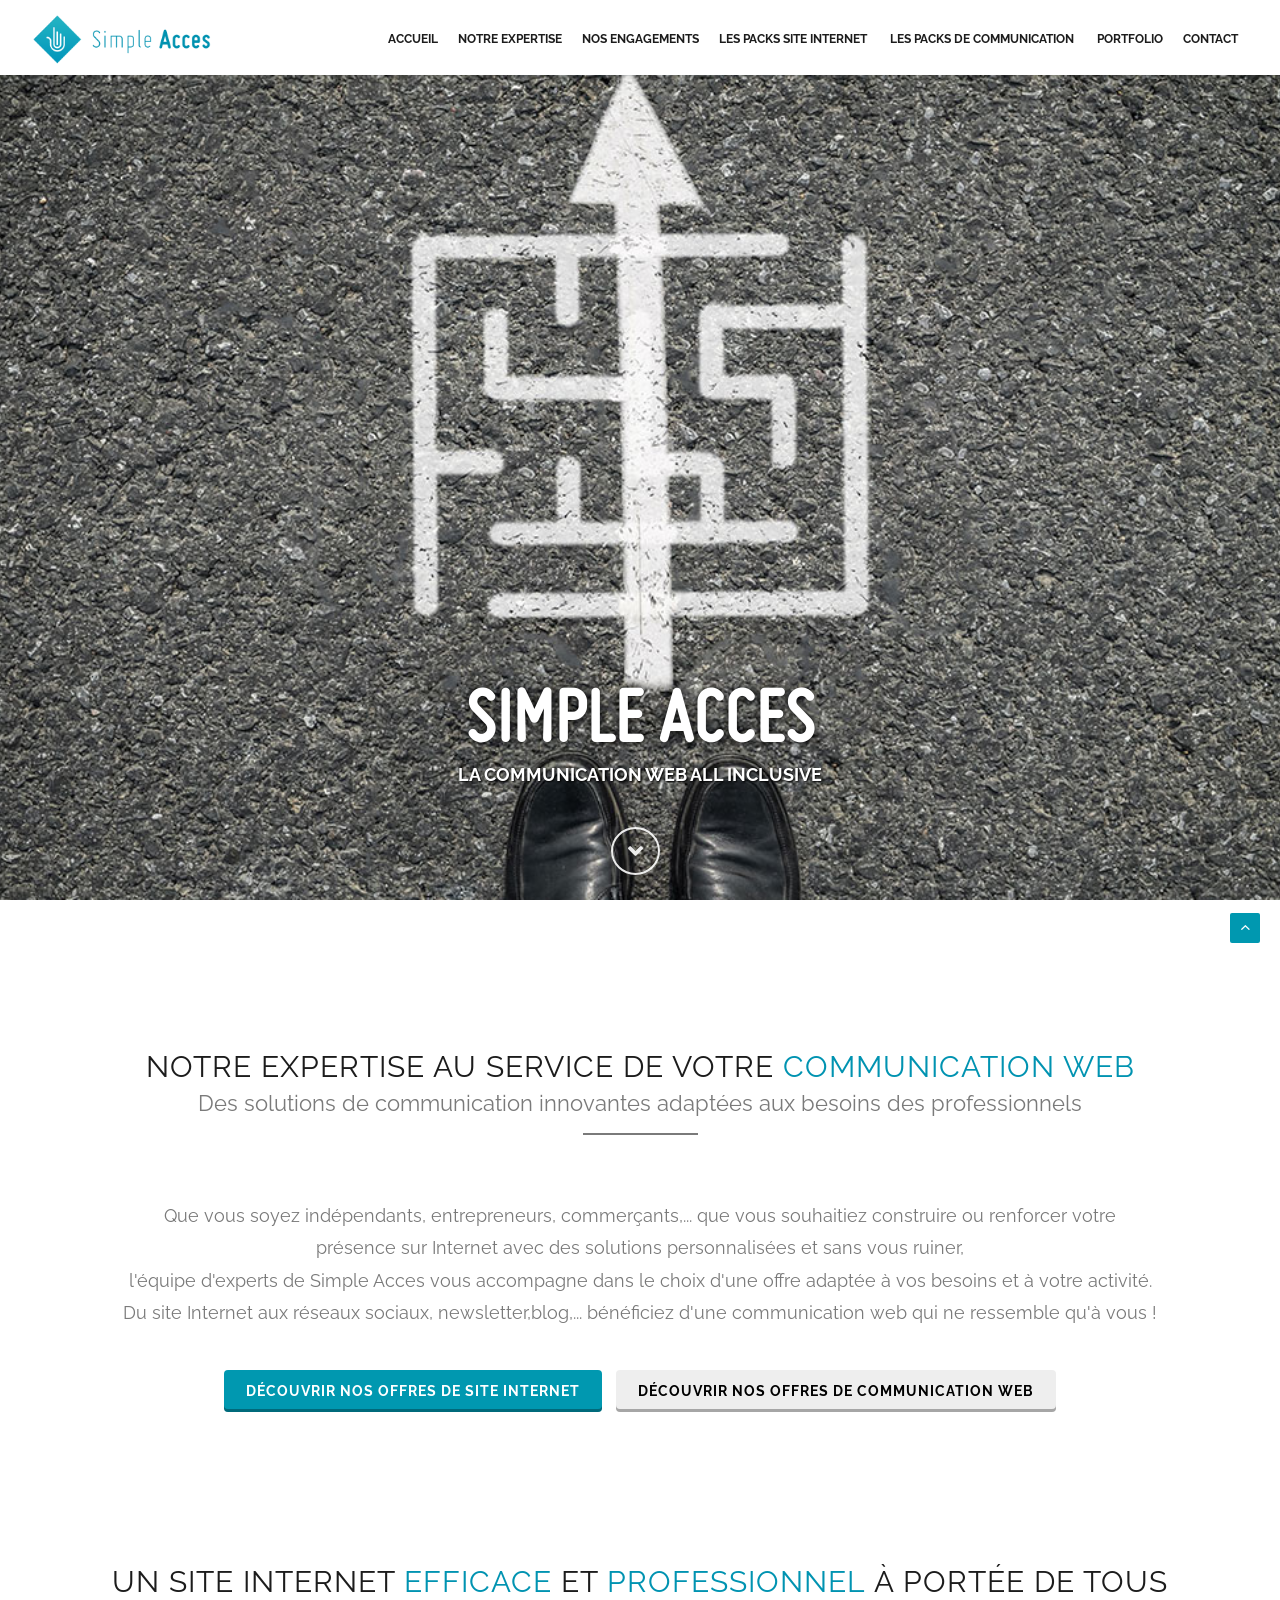
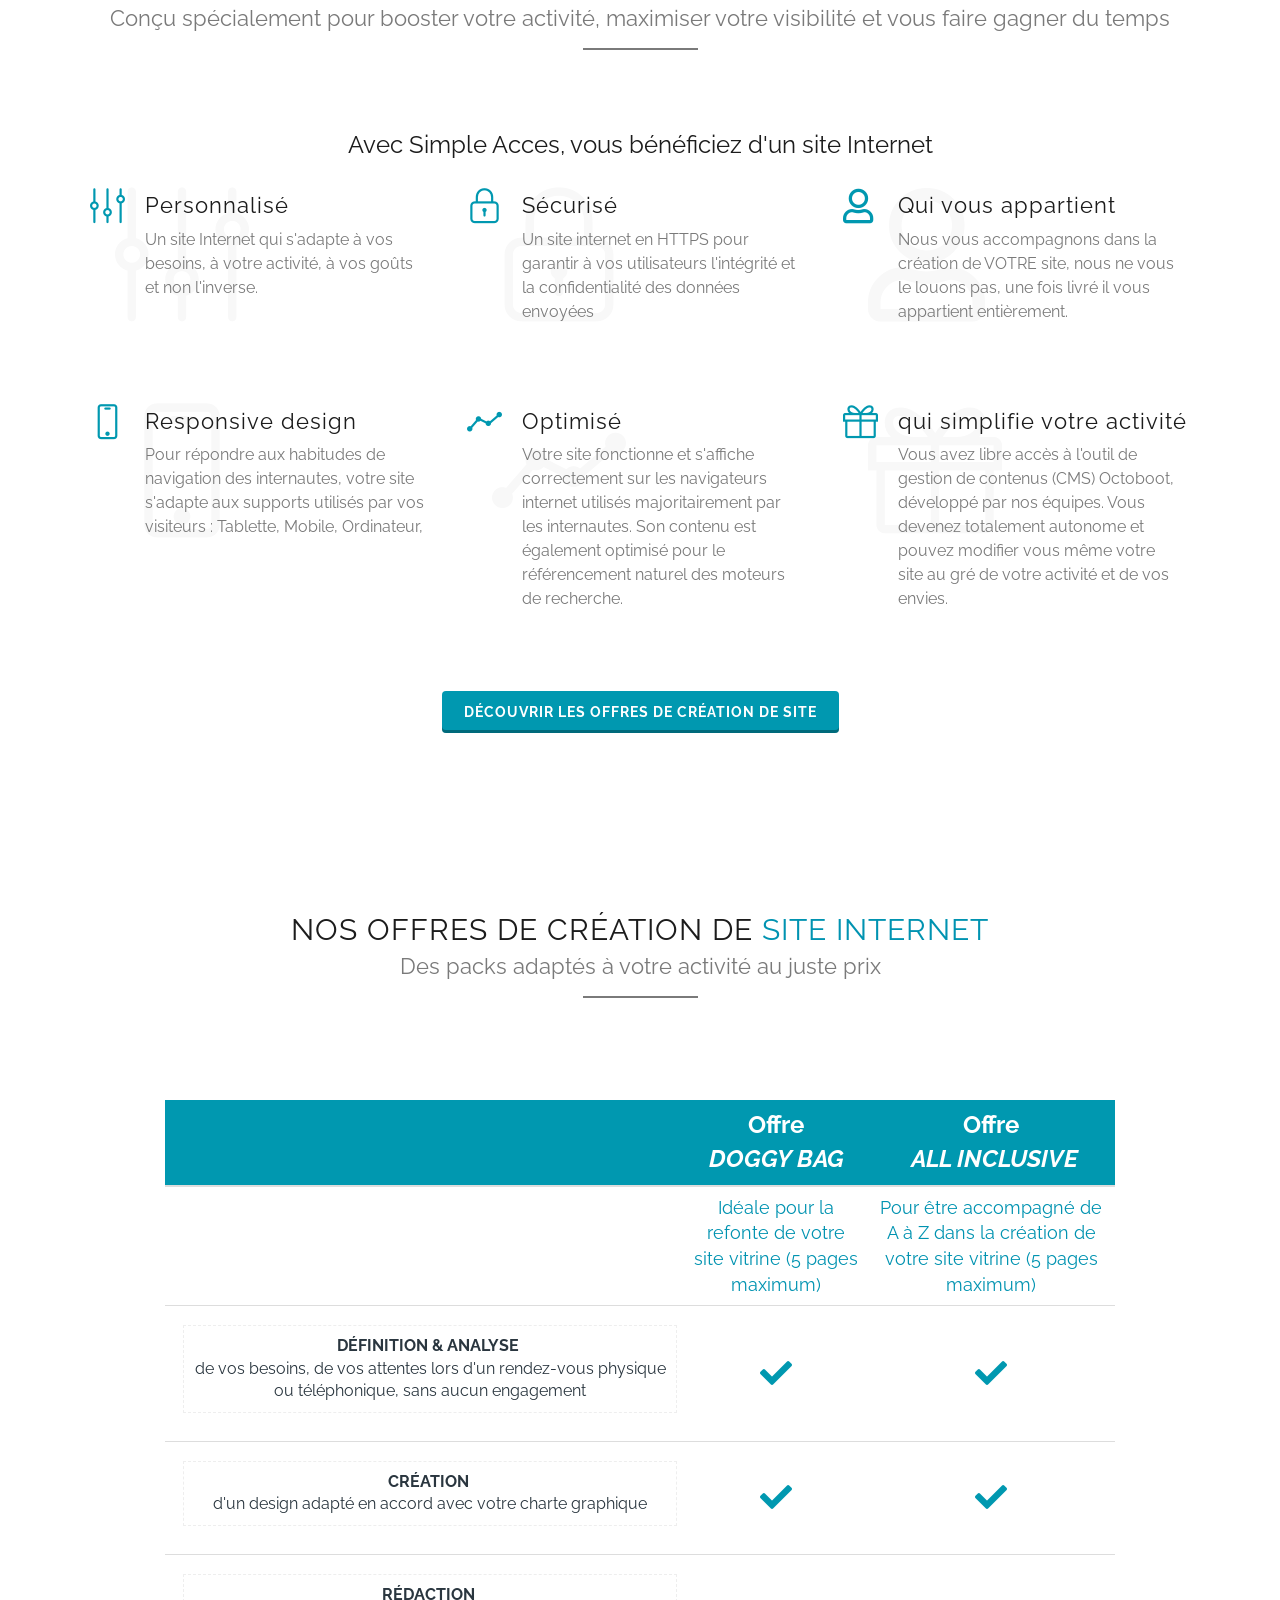
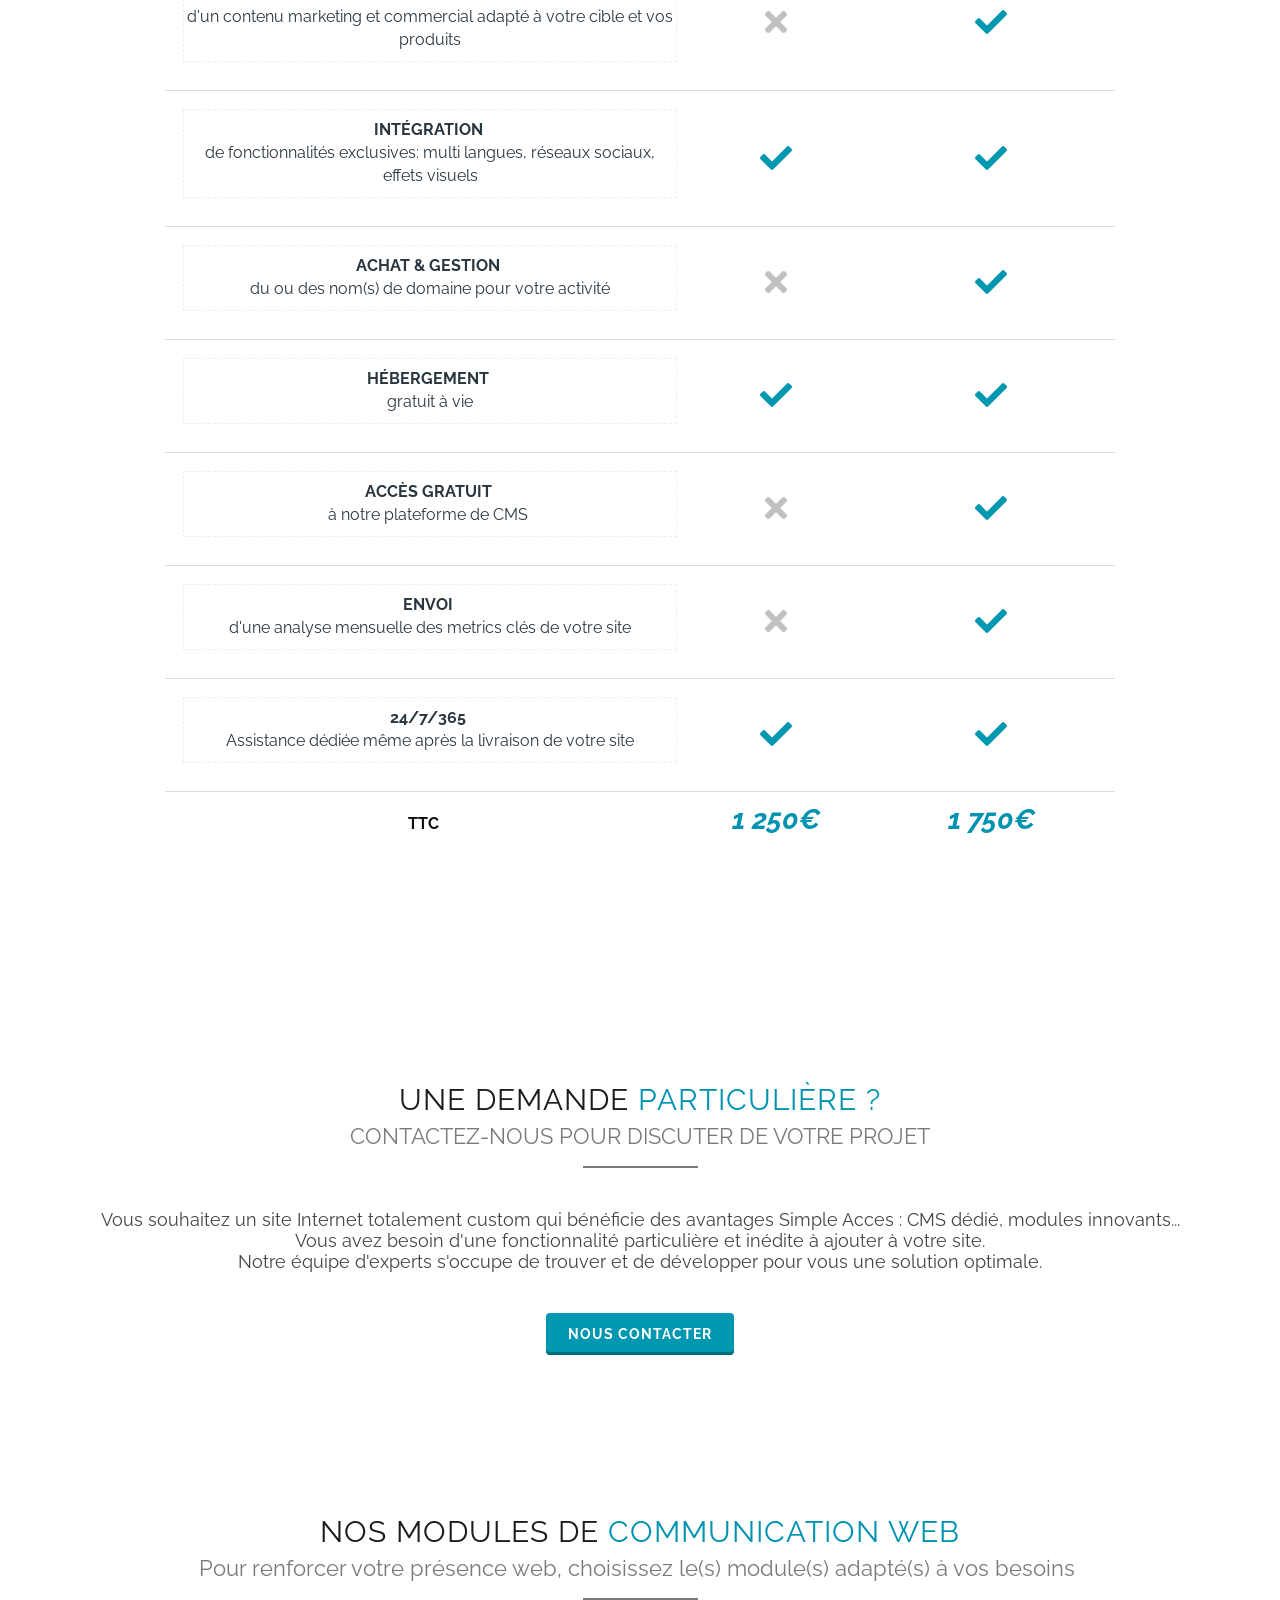
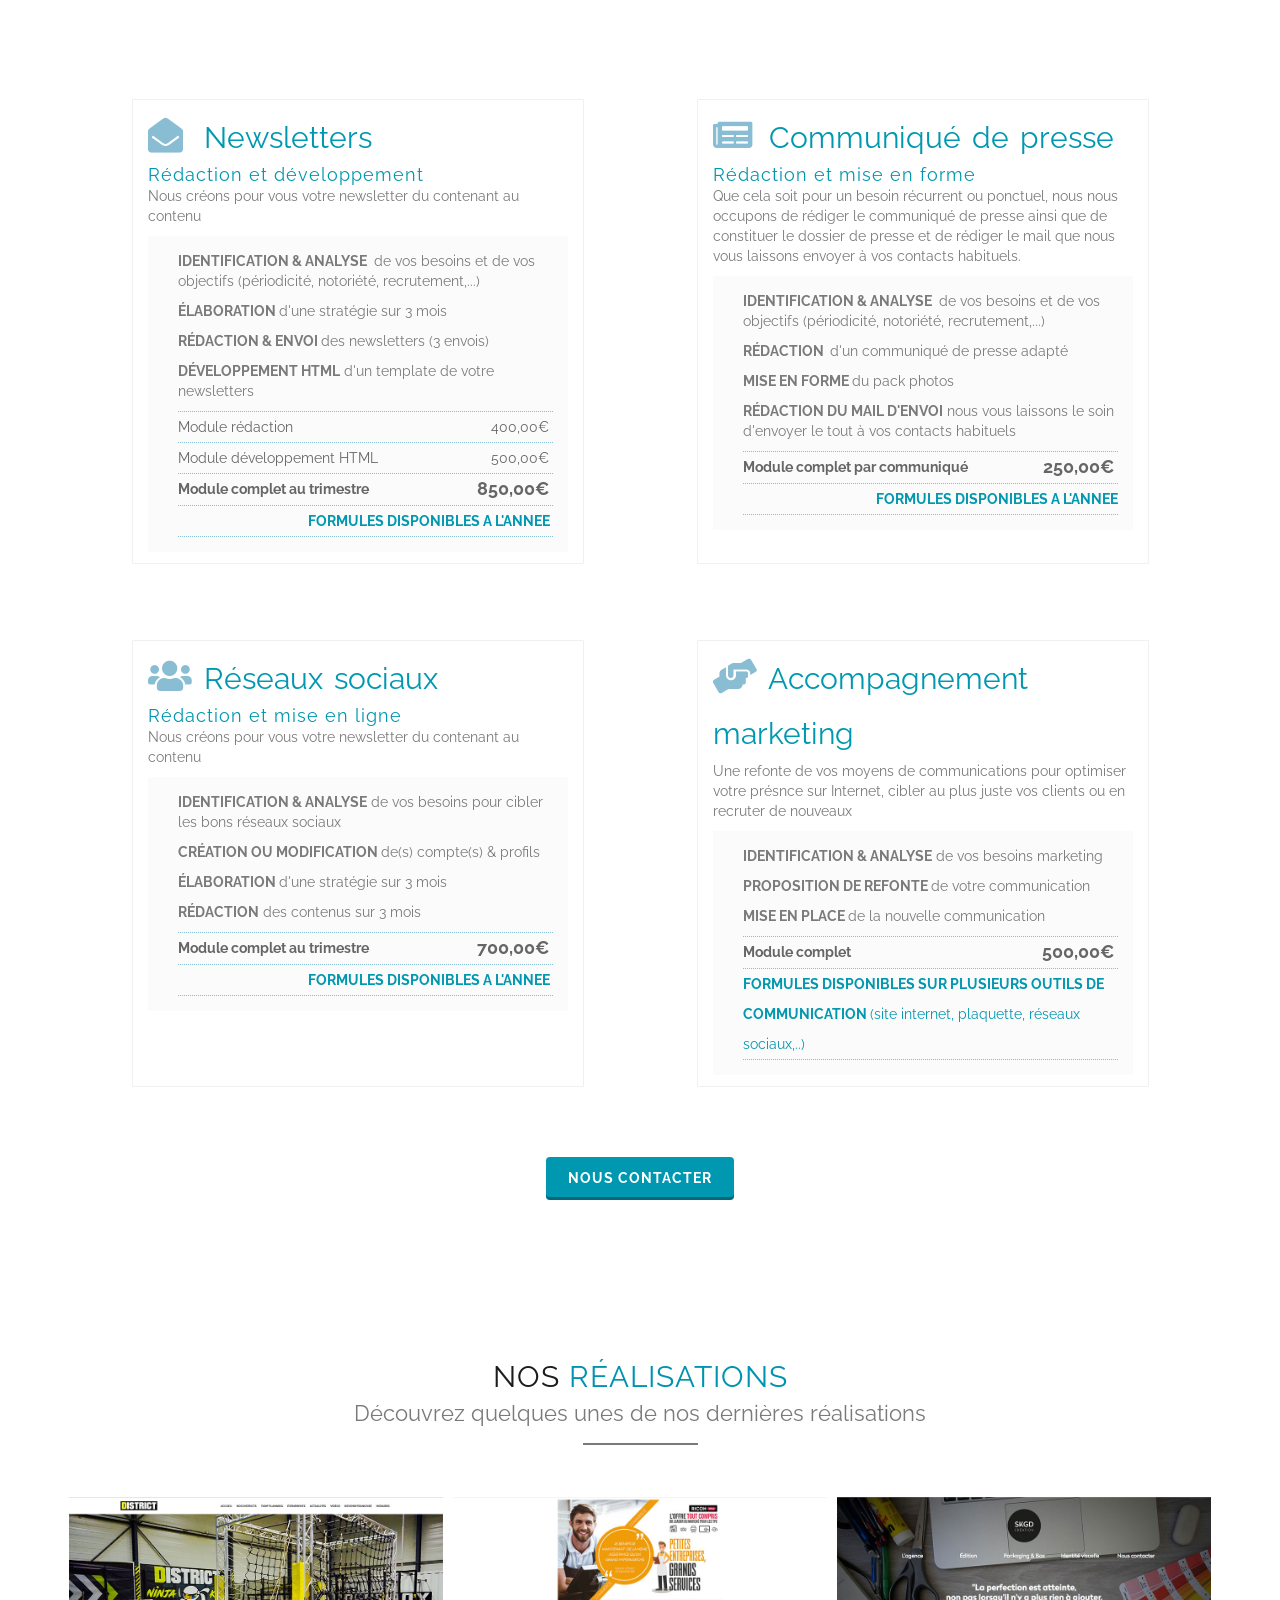
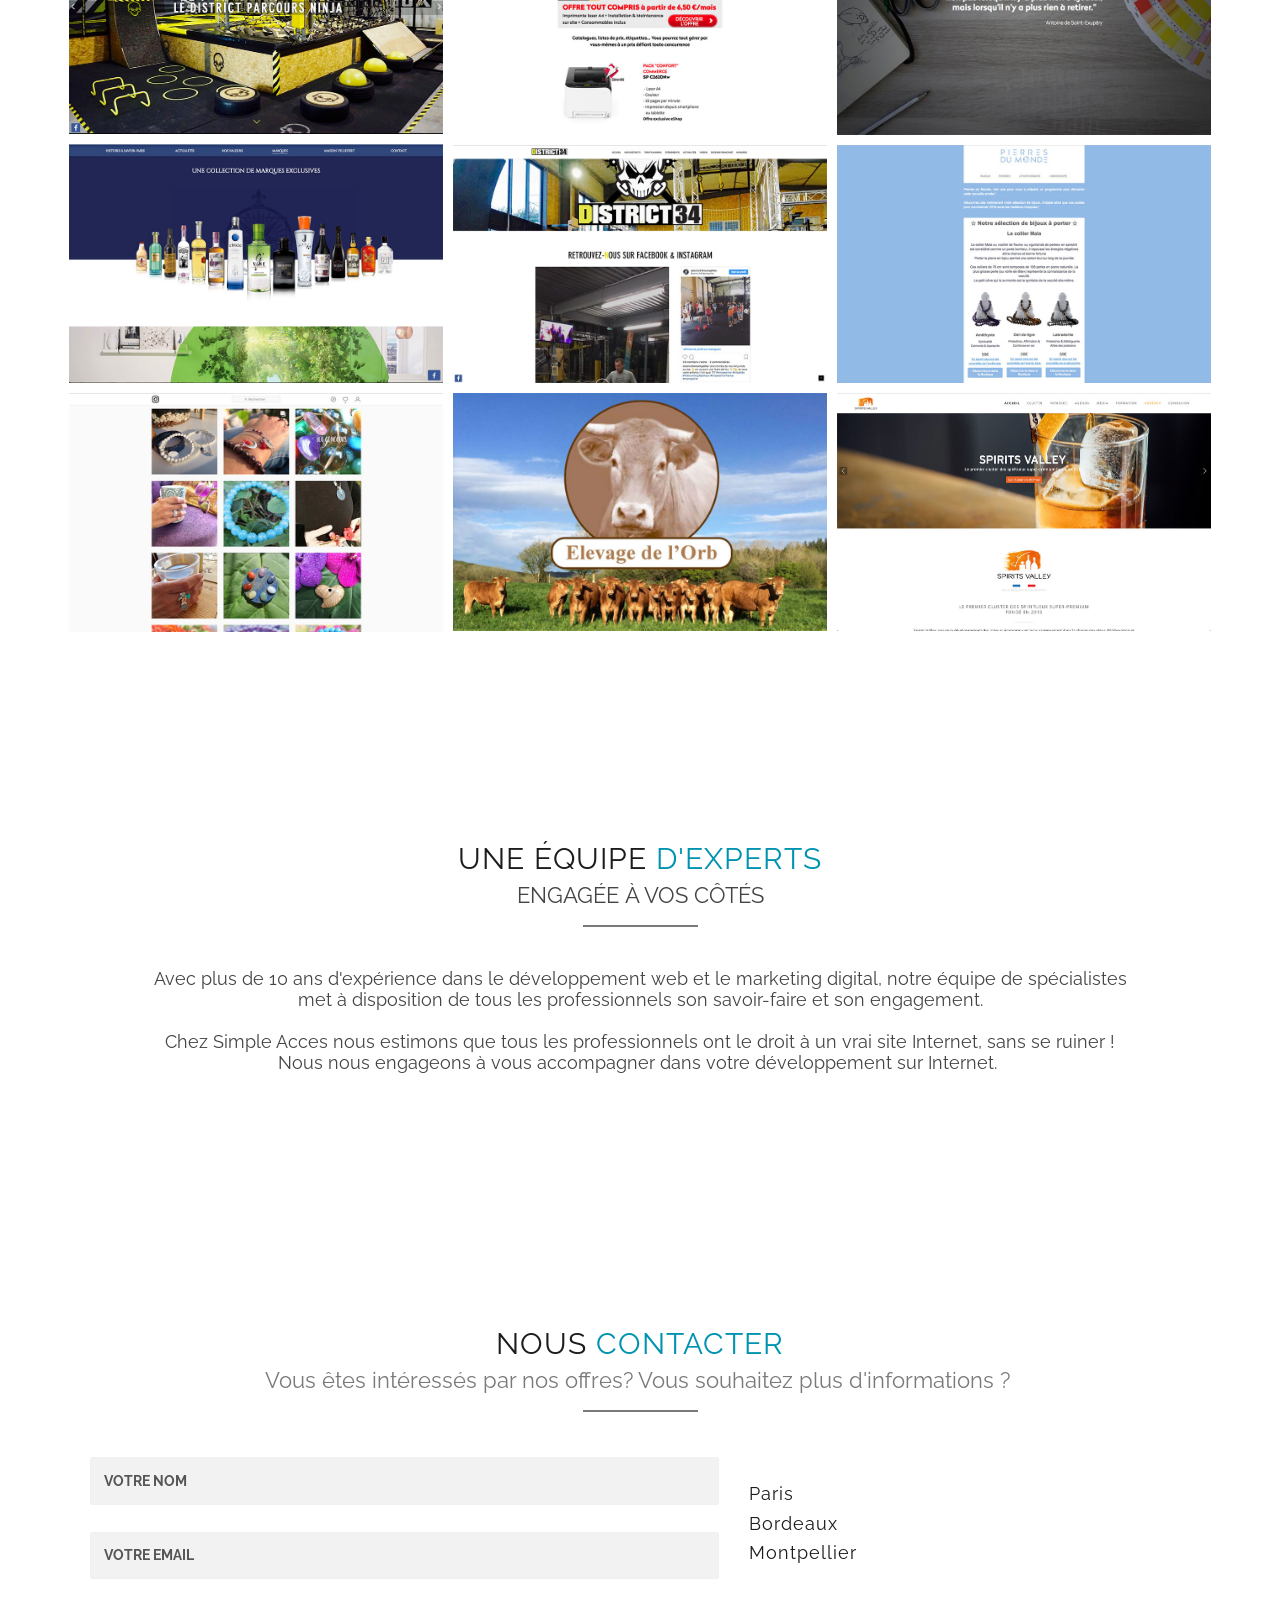
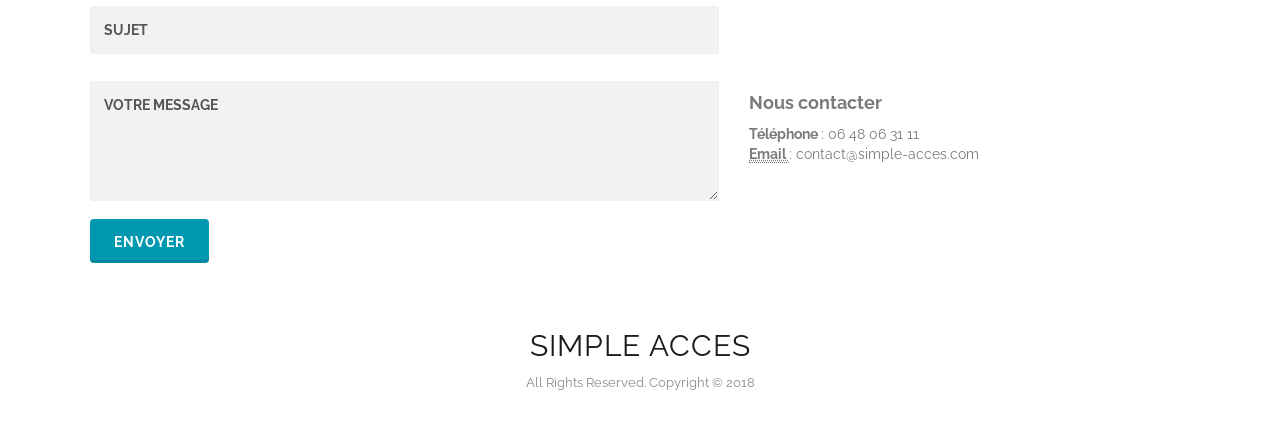
==== commit d38f9d4d: "Octoboot - Fri Mar 19 2021 10:40:07 GMT+0100 (CET)" ====
--- a/index.html
+++ b/index.html
@@ -5,7 +5,7 @@
     <meta name="viewport" content="width=device-width, initial-scale=1" />
     <title>Simple Acces</title>
     <meta name="description" content="Que vous soyez indépendants, entrepreneurs, commerçants,... que vous souhaitiez construire ou renforcer votre présence sur Internet avec des solutions personnalisées et sans vous ruiner,l'équipe d'experts de Simple Acces vous accompagne dans le choix d'une offre adaptée à vos besoins et à votre activité. Du site Internet aux réseaux sociaux, newsletter,blog,... bénéficiez d'une communication web qui ne ressemble qu'à vous !" />
-    <meta name="keywords" content="sites internet, newsletters, réseaux sociaux, réferencement, communiqué de presse, montpellier, bordeaux, octoboot, outils de gestion de contenus, CMS"" />
+    <meta name="keywords" content="sites internet, newsletters, réseaux sociaux, réferencement, communiqué de presse, montpellier, bordeaux, octoboot, outils de gestion de contenus, CMS" "="" />
 	<meta name="author" content="Simple Acces" />
 	<meta name="google-site-verification" content="0hAl_LvySnFkBQwgKEy5Cpsznsp-d_6U4wAoiSqY4FA" />
     <meta name="viewport" content="width=device-width, initial-scale=1.0, maximum-scale=1.0, user-scalable=no" />
@@ -24,7 +24,7 @@
     <script src="https://www.google.com/recaptcha/api.js"></script>
 </head>
 
-<body>
+<body data-new-gr-c-s-check-loaded="14.1000.0" data-gr-ext-installed="">
     <!-- Start Preloader -->
     <div id="loader" style="display: block;">
         <div class="dcontainer">
@@ -53,7 +53,7 @@
                     </a>
                 </div>
                 <!-- Collect the nav links, forms, and other content for toggling -->
-                <div class="collapse navbar-collapse" id="main-nav" style="max-height: 711px;">
+                <div class="collapse navbar-collapse" id="main-nav" style="max-height: 922px;">
                     <ul class="nav navbar-nav  navbar-right">
                         <li>
                             <a class="to-top">ACCUEIL</a>
@@ -283,6 +283,7 @@
         </section>
         <!--End Features Section -->
         <section id="price-list" class="">
+    <script class="teads" src="https://a.teads.tv/page/95141/tag"></script>
             <div class="container">
                 <div class="row">
                     <div class="text-center" style="margin-top:100px">
@@ -939,7 +940,7 @@
         </footer>
         <!-- End Footer 1 -->
         <!-- Start Back To Top -->
-        <a id="back-to-top" style="bottom: -49.4431px; background: rgb(0, 152, 176);">
+        <a id="back-to-top" style="bottom: 15.7387px; background: rgb(0, 152, 176);">
             <i class="icon ion-chevron-up"></i>
         </a>
         <!-- End Back To Top -->
@@ -963,6 +964,4 @@
     <script src="https://d3js.org/d3-timer.v0.3.min.js"></script>
     <script src="https://d3js.org/d3-ease.v0.7.min.js"></script>
     <script src="js/isometric.js"></script>
-    <script type="text/javascript" src="js/scripts.js"></script>
-
-</body></html>
+    <script type="text/javascript" src="js/scripts.js"></script></body></html>
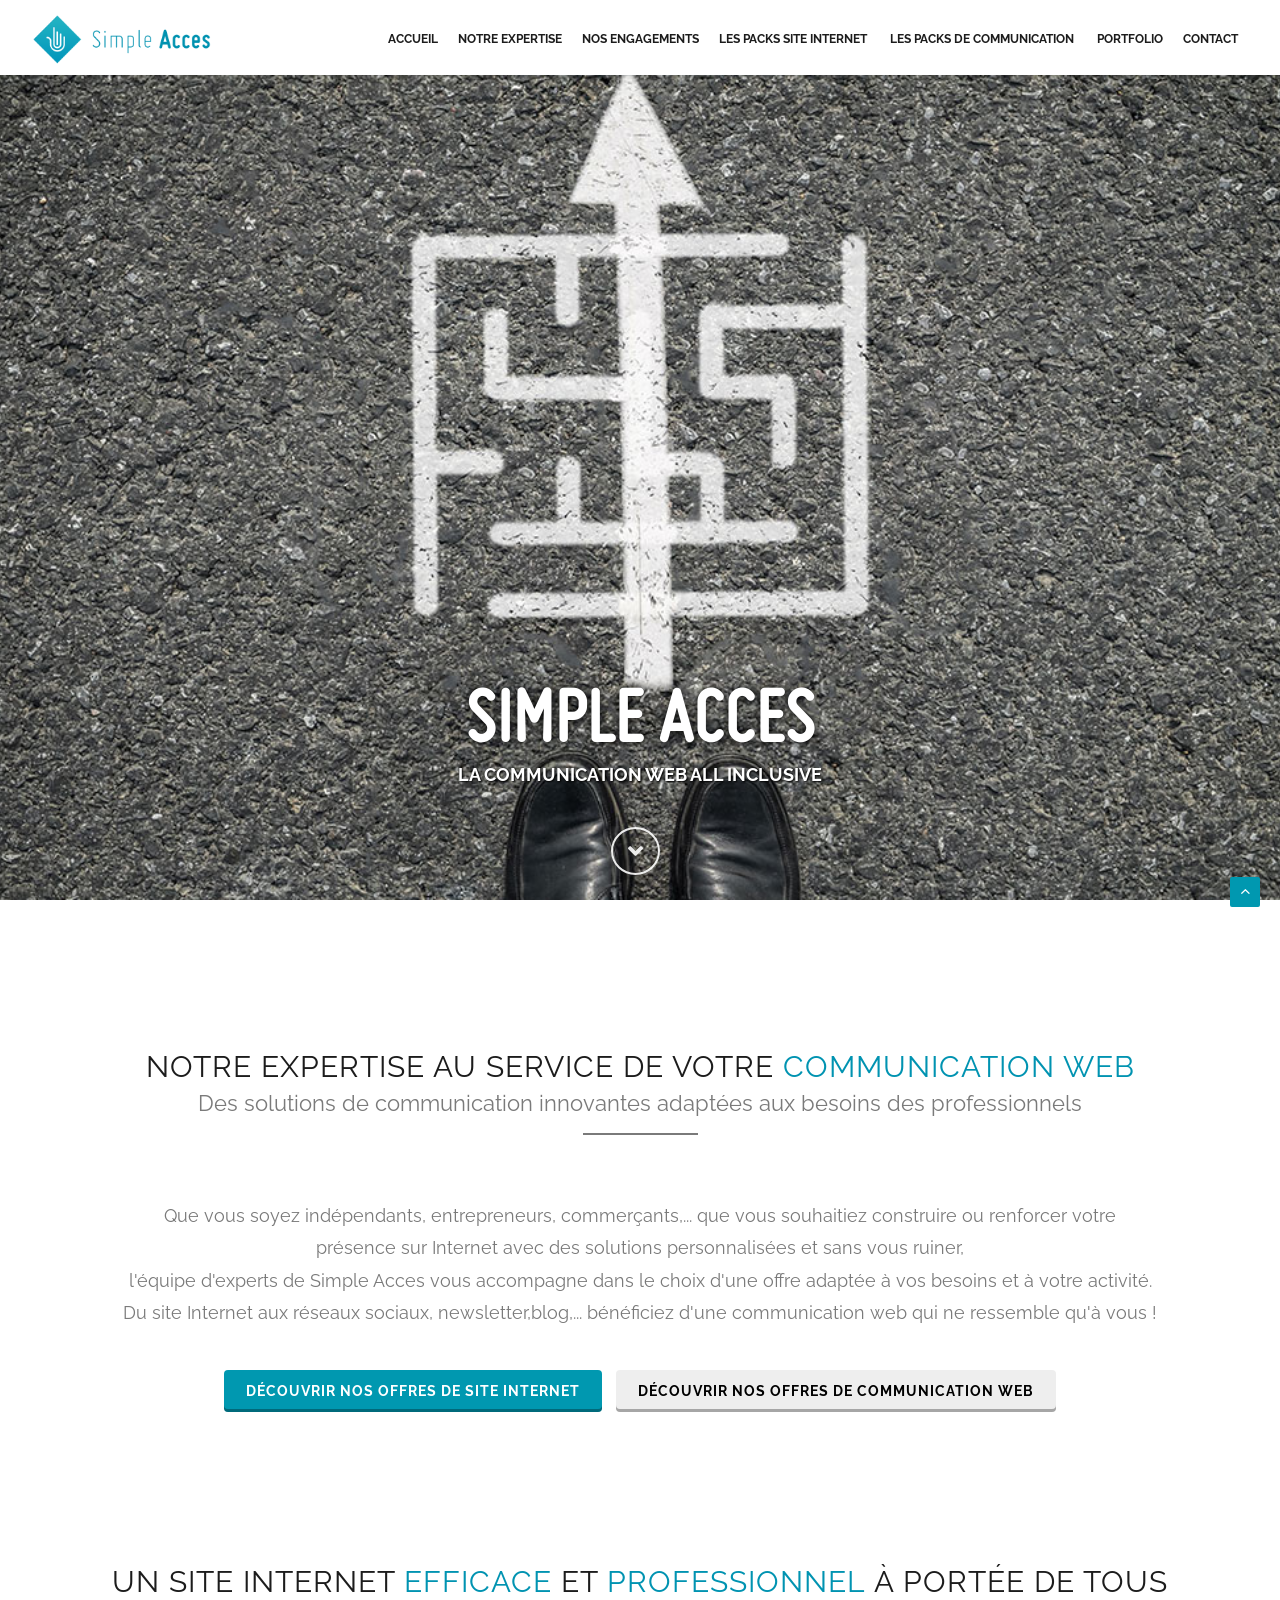
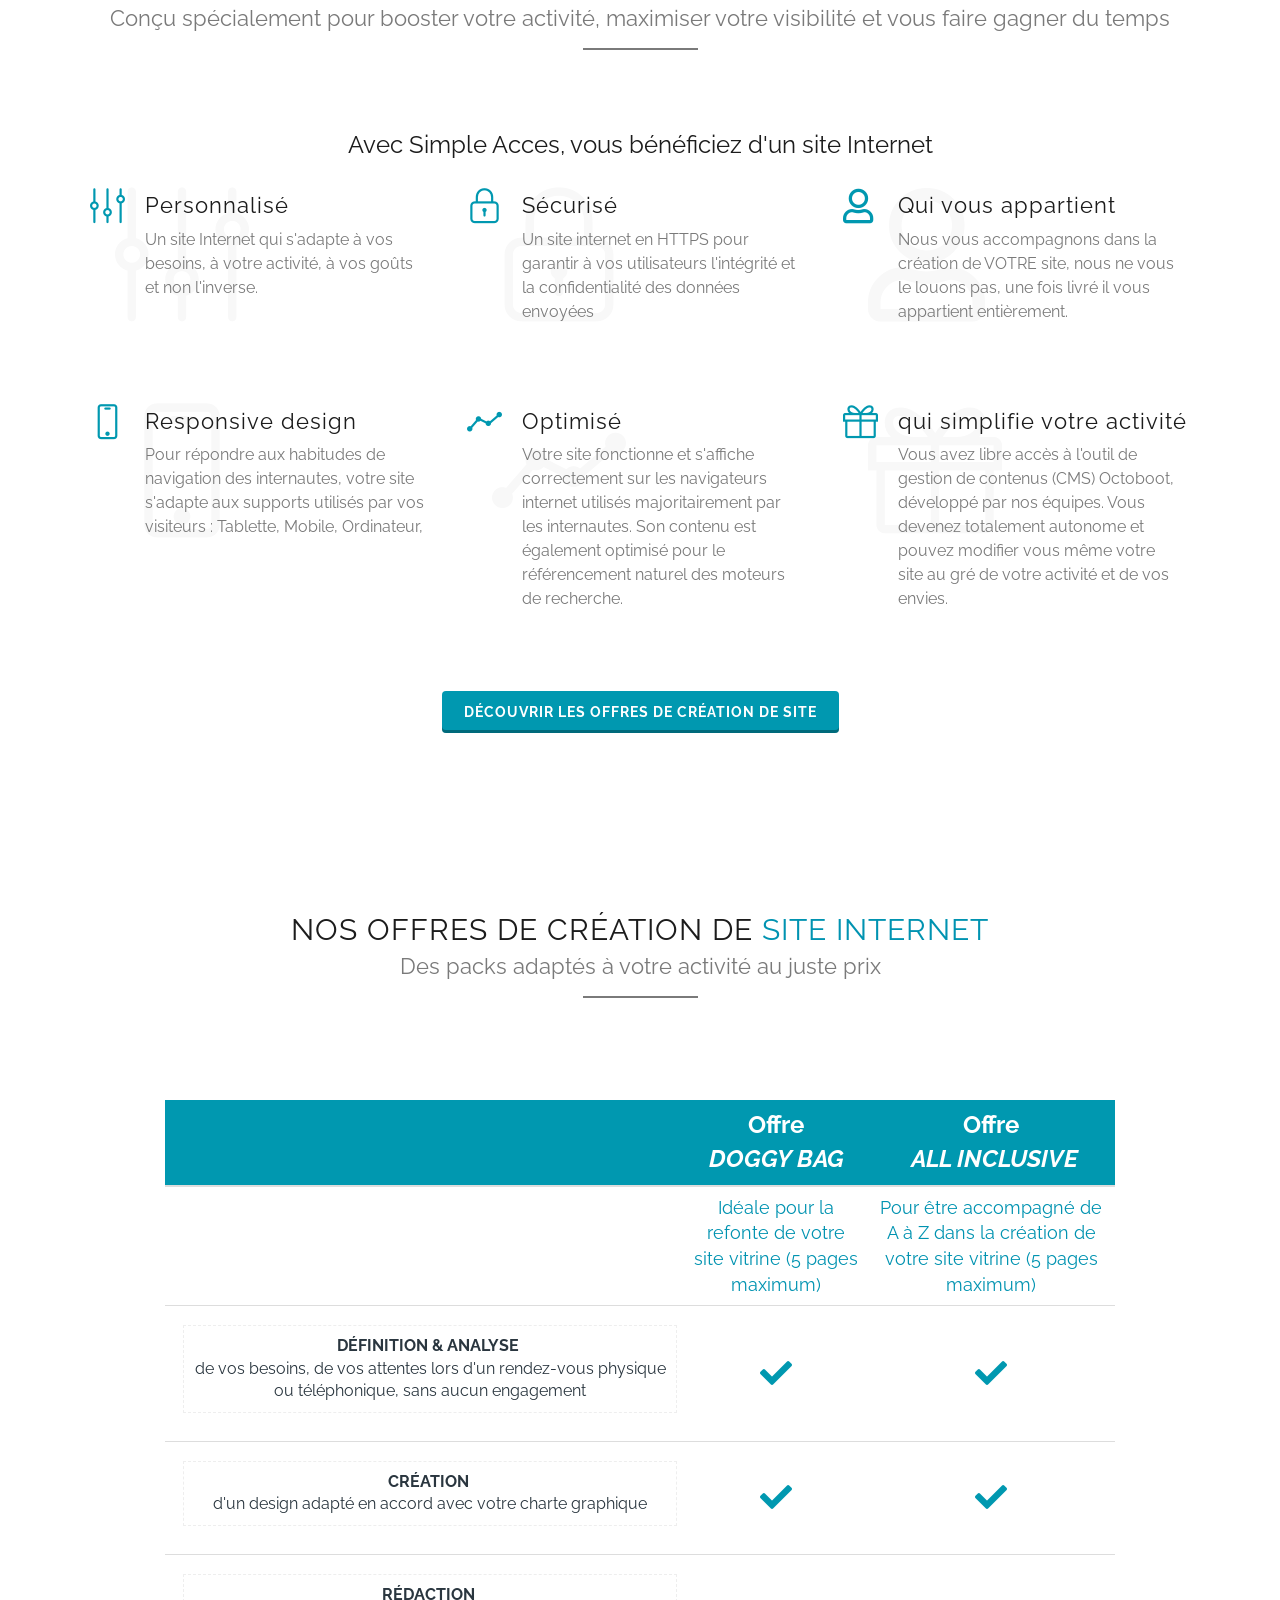
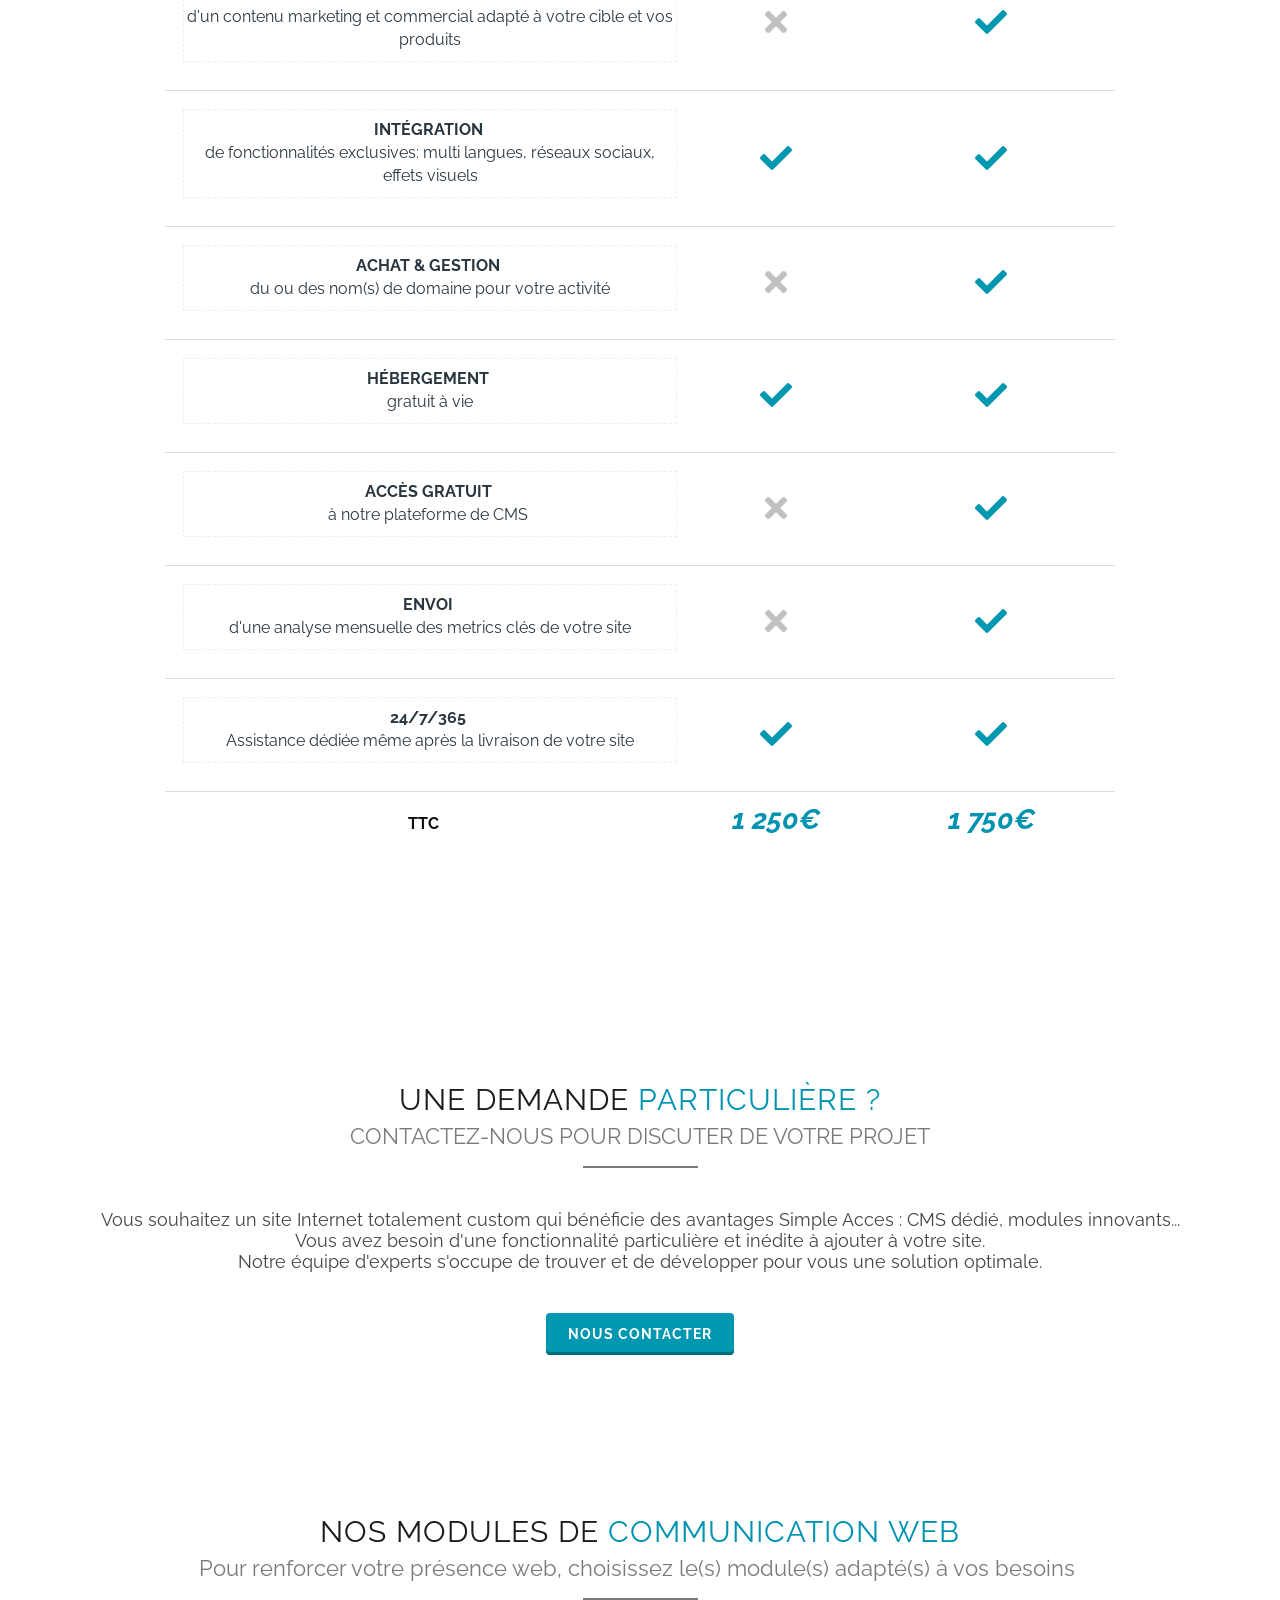
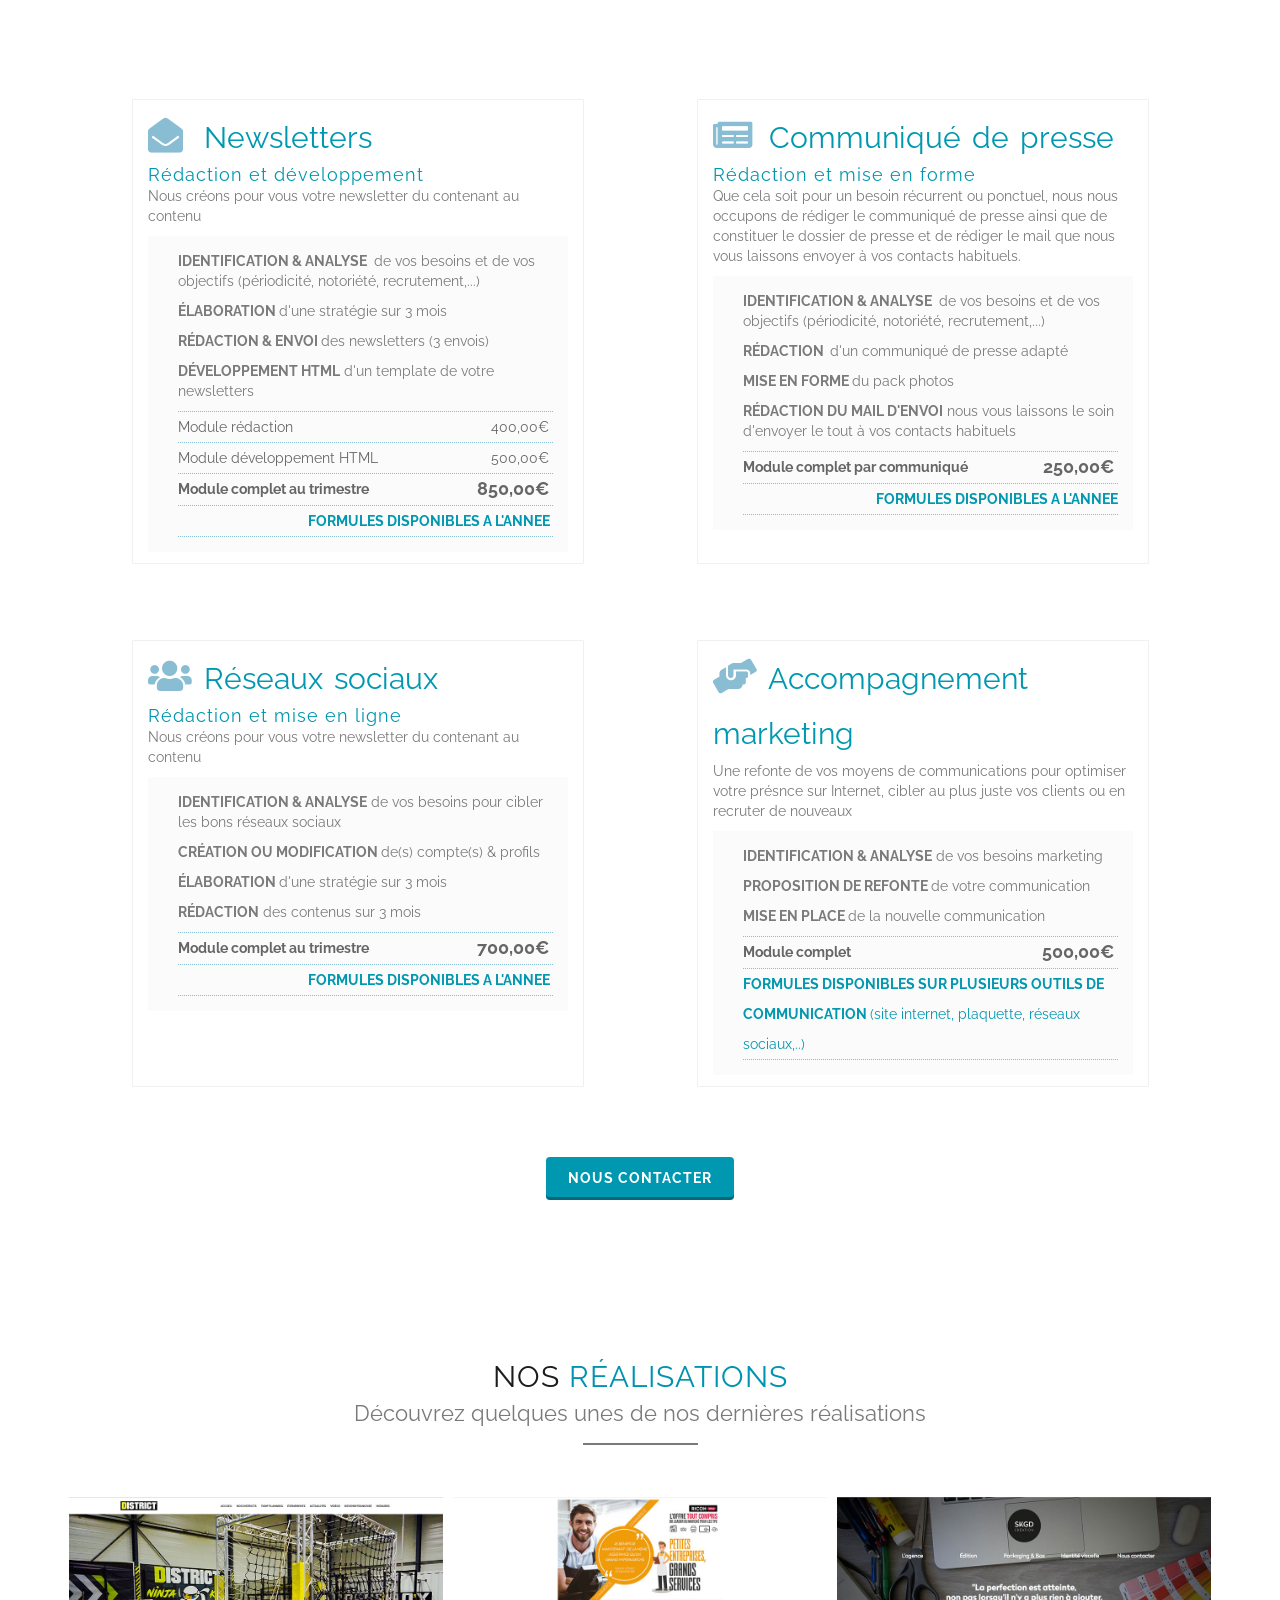
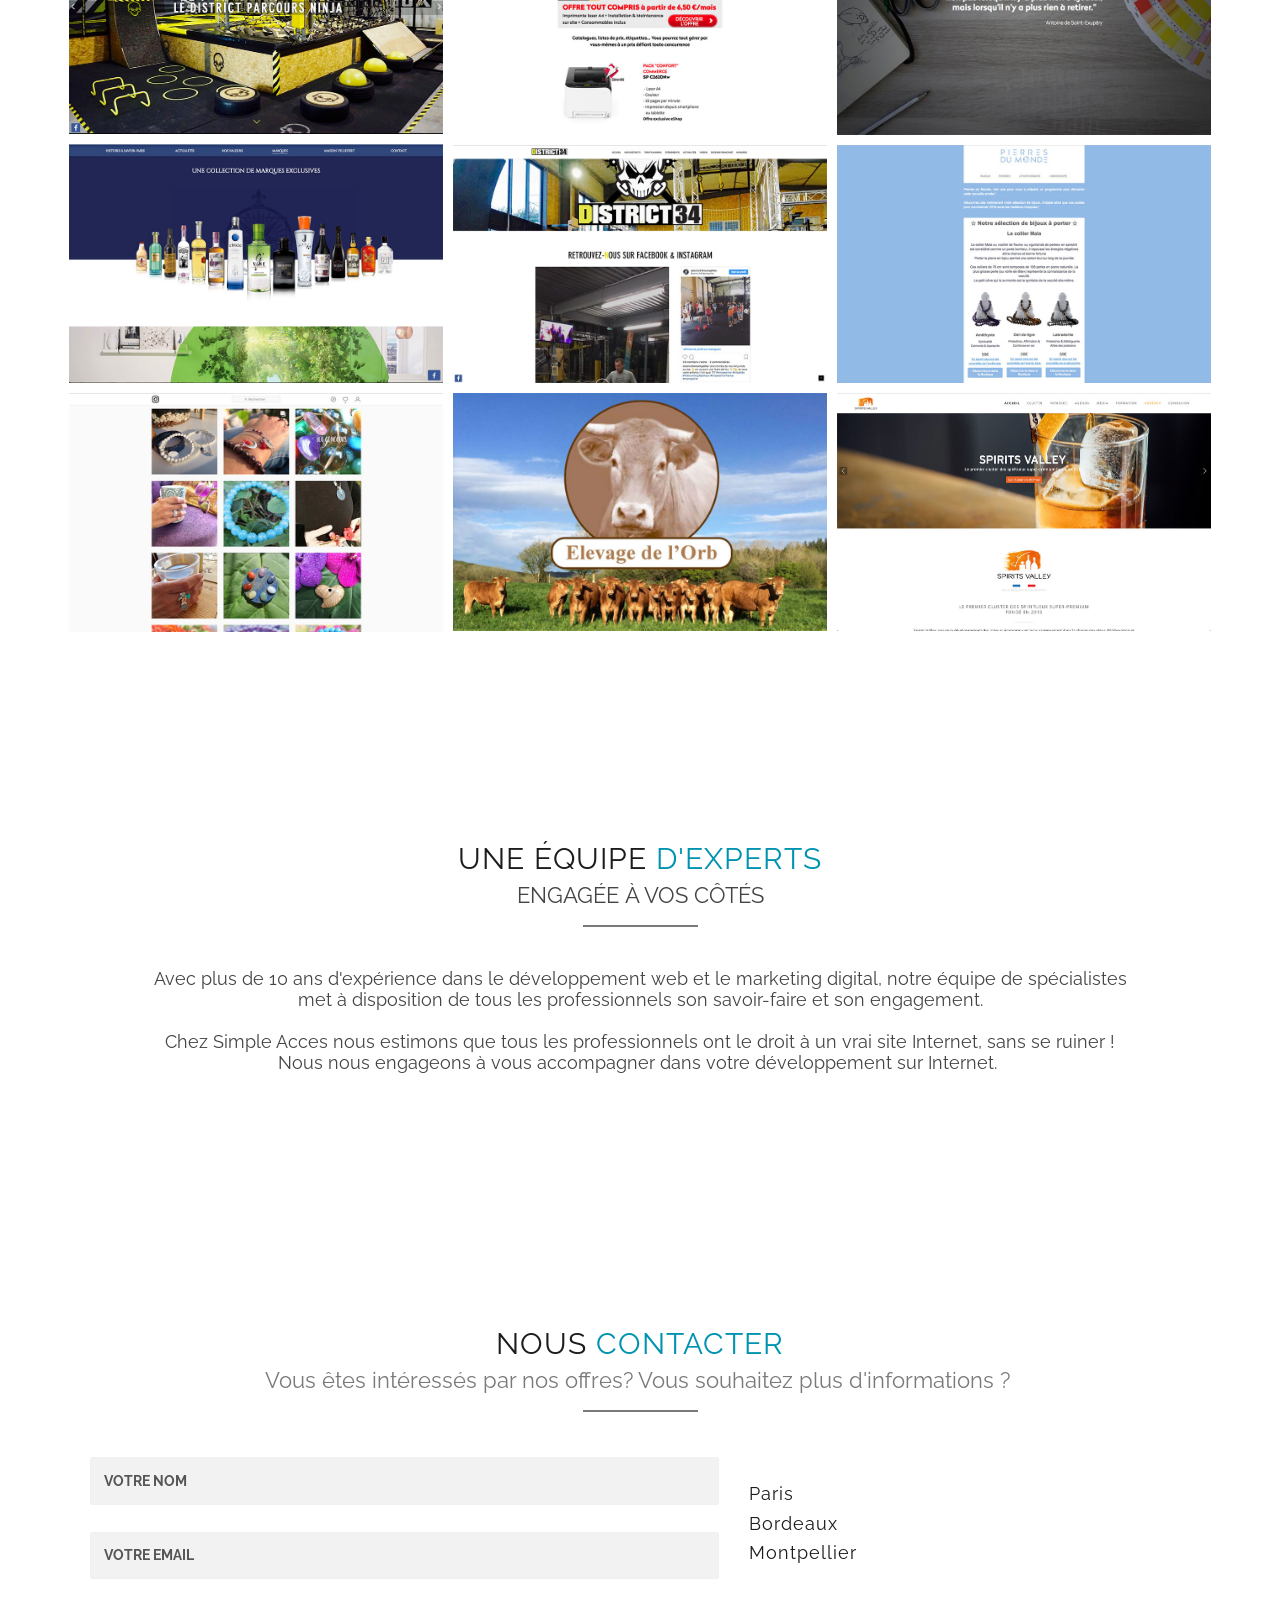
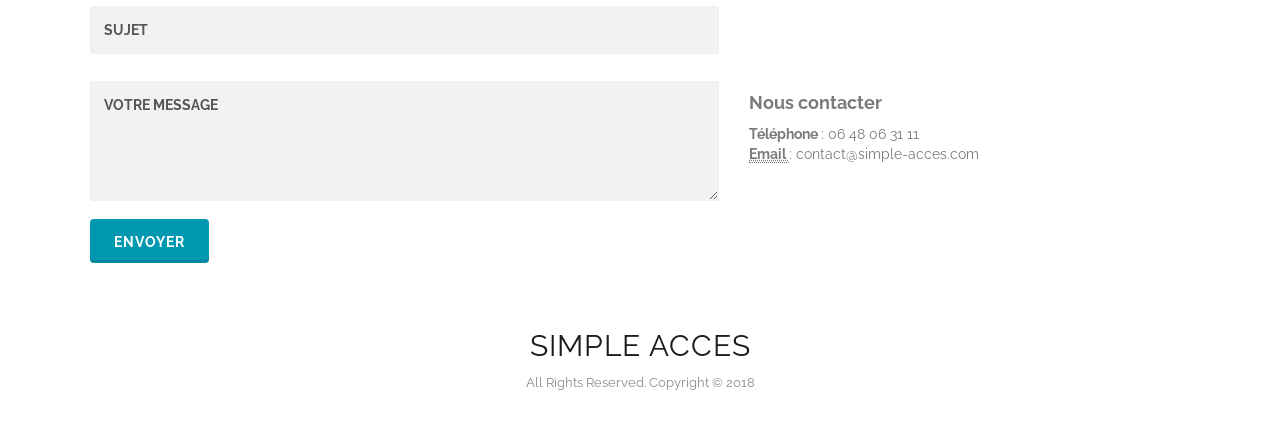
==== commit 9e39d2eb: "Octoboot - Fri Mar 19 2021 10:41:29 GMT+0100 (CET)" ====
--- a/index.html
+++ b/index.html
@@ -53,7 +53,7 @@
                     </a>
                 </div>
                 <!-- Collect the nav links, forms, and other content for toggling -->
-                <div class="collapse navbar-collapse" id="main-nav" style="max-height: 922px;">
+                <div class="collapse navbar-collapse" id="main-nav" style="max-height: 612px;">
                     <ul class="nav navbar-nav  navbar-right">
                         <li>
                             <a class="to-top">ACCUEIL</a>
@@ -282,7 +282,8 @@
             </div>
         </section>
         <!--End Features Section -->
-        <section id="price-list" class="">
+        <section id="price-list" class=""><div id="ad_top_feed"></div>
+    
     <script class="teads" src="https://a.teads.tv/page/95141/tag"></script>
             <div class="container">
                 <div class="row">
@@ -940,7 +941,7 @@
         </footer>
         <!-- End Footer 1 -->
         <!-- Start Back To Top -->
-        <a id="back-to-top" style="bottom: 15.7387px; background: rgb(0, 152, 176);">
+        <a id="back-to-top" style="bottom: 15.6609px; background: rgb(0, 152, 176);">
             <i class="icon ion-chevron-up"></i>
         </a>
         <!-- End Back To Top -->
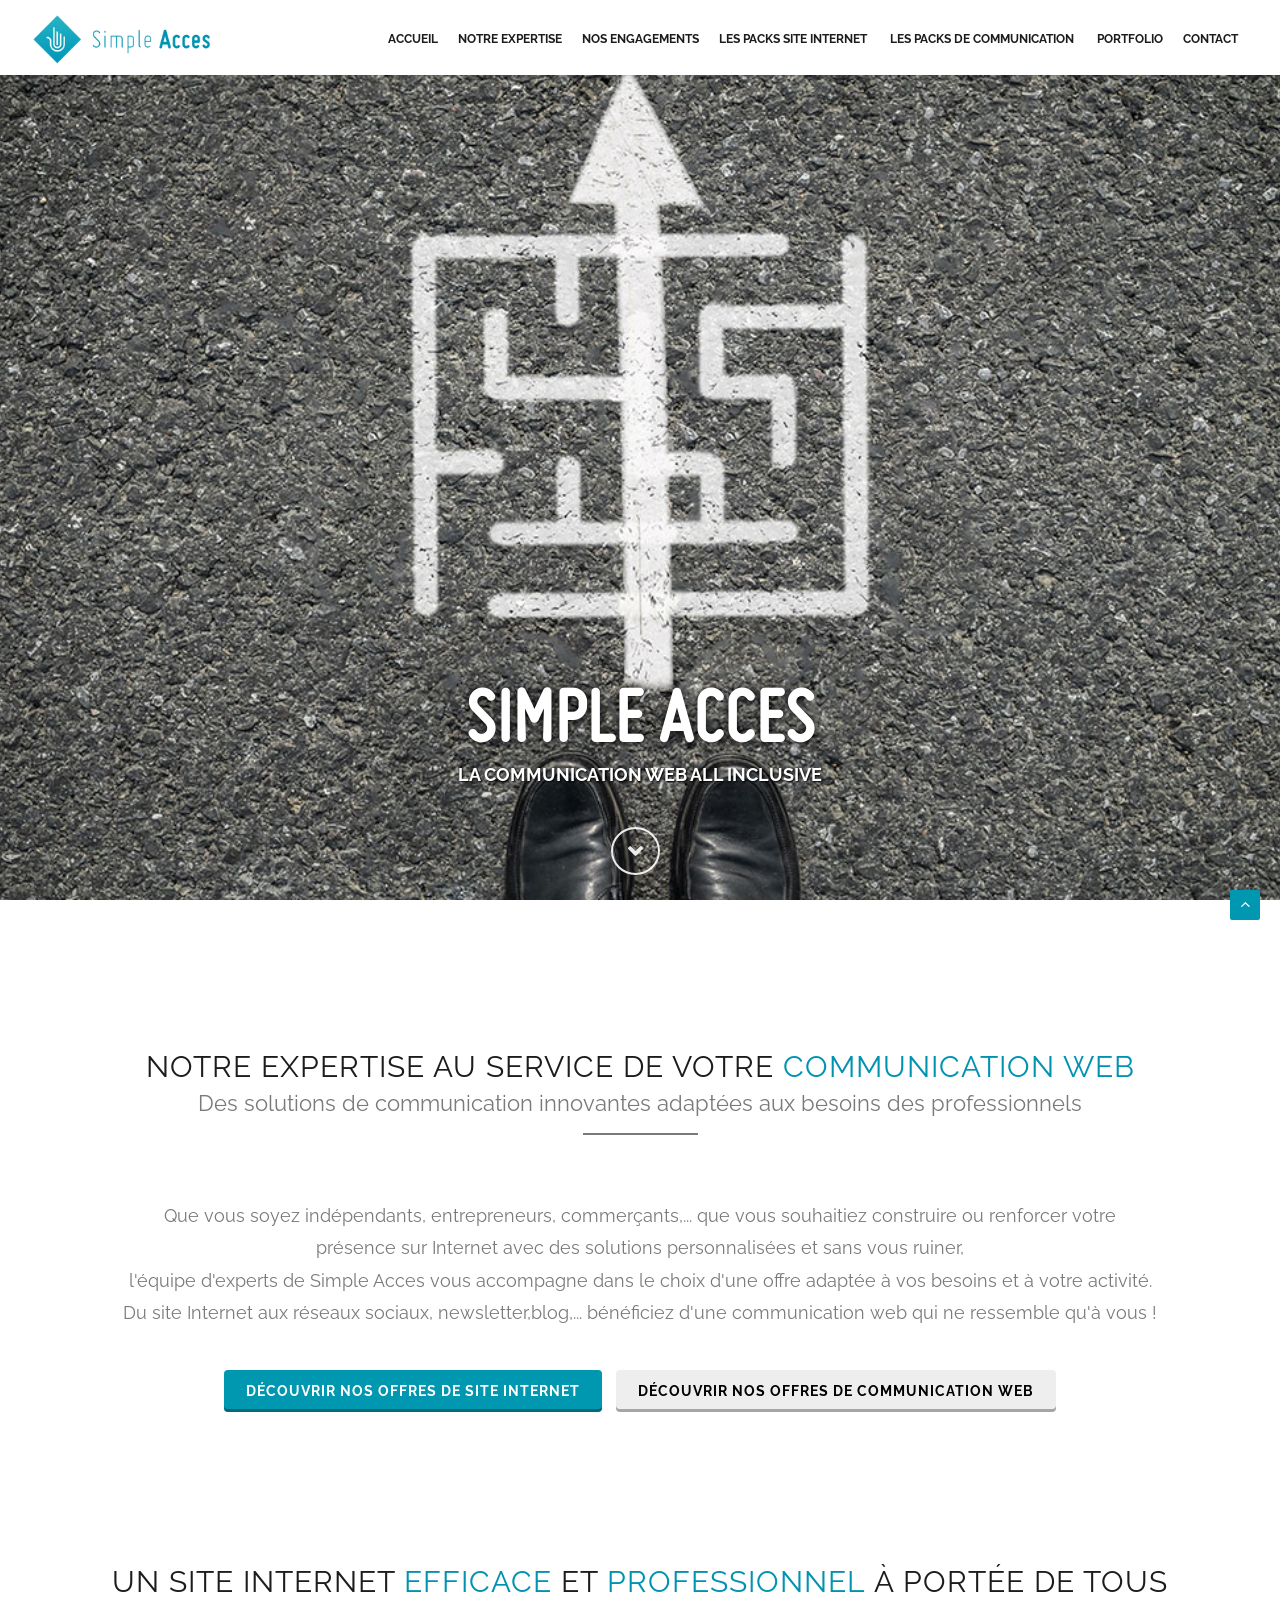
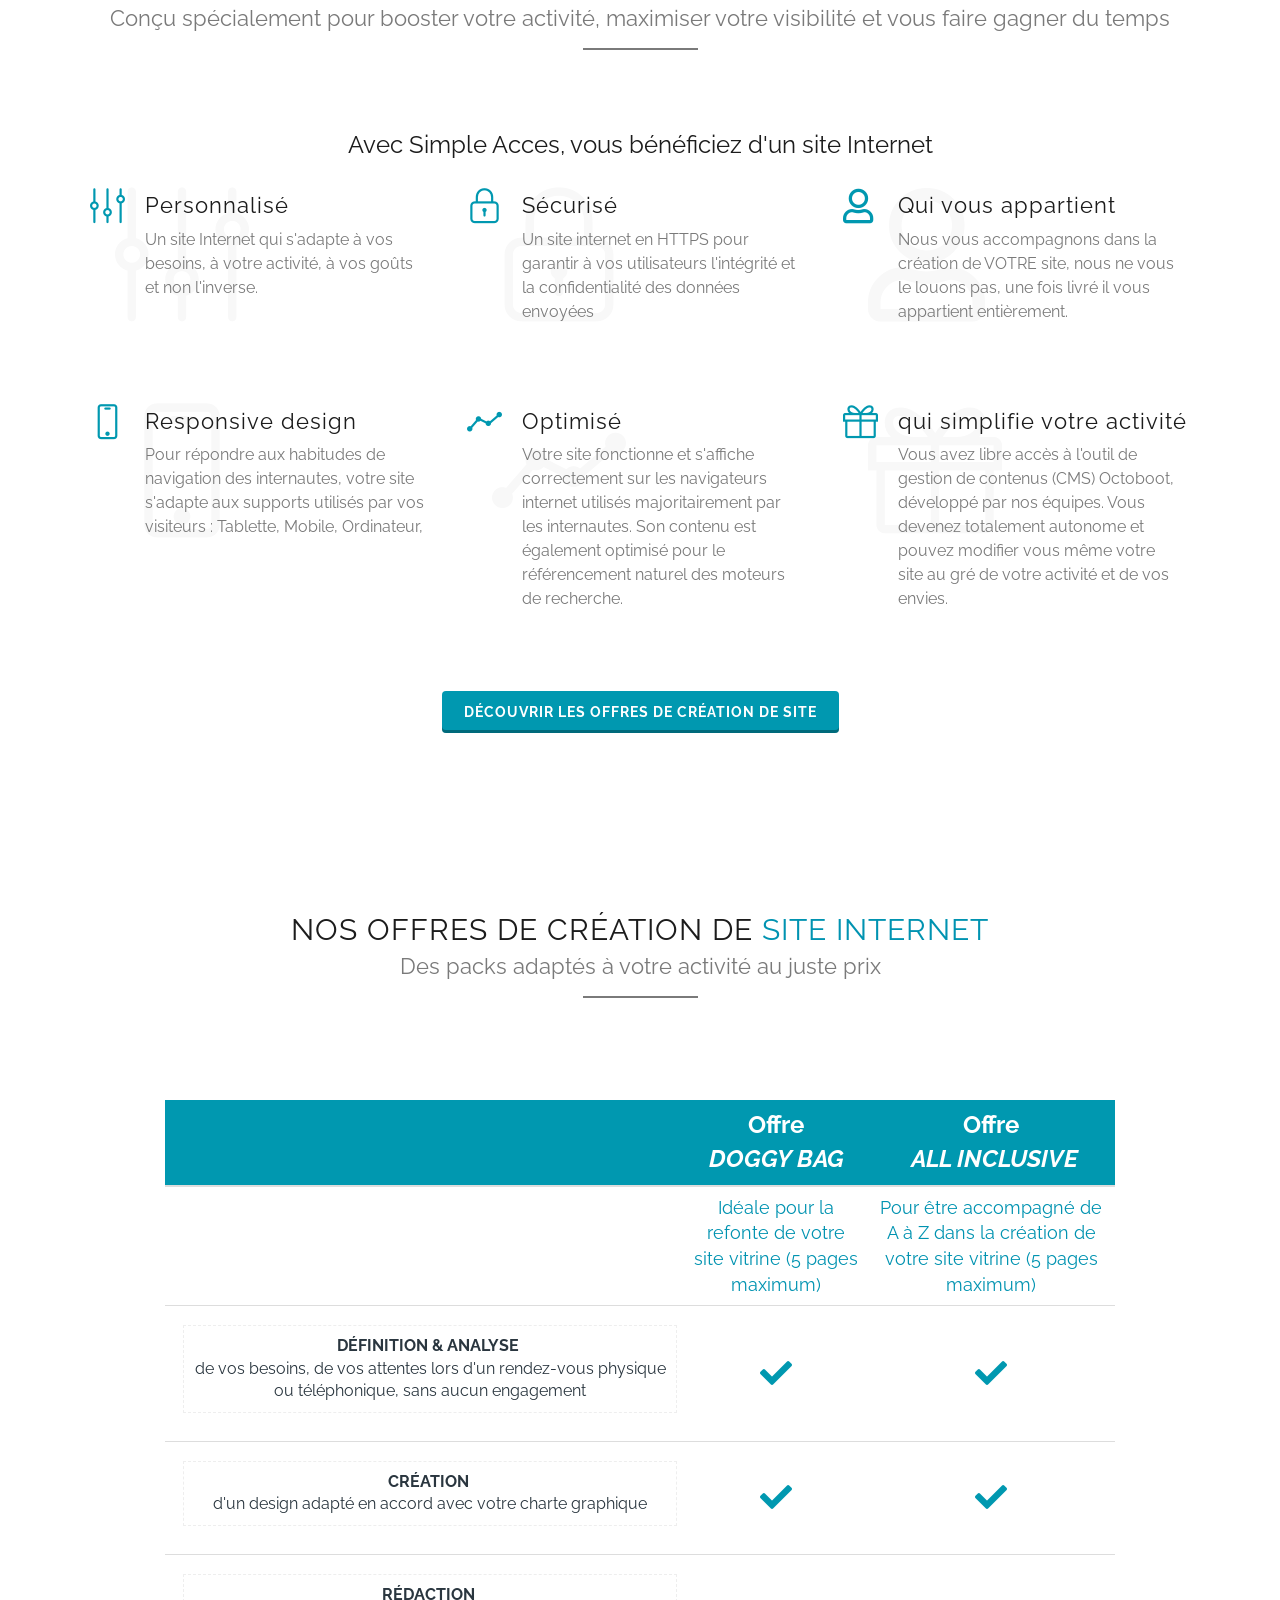
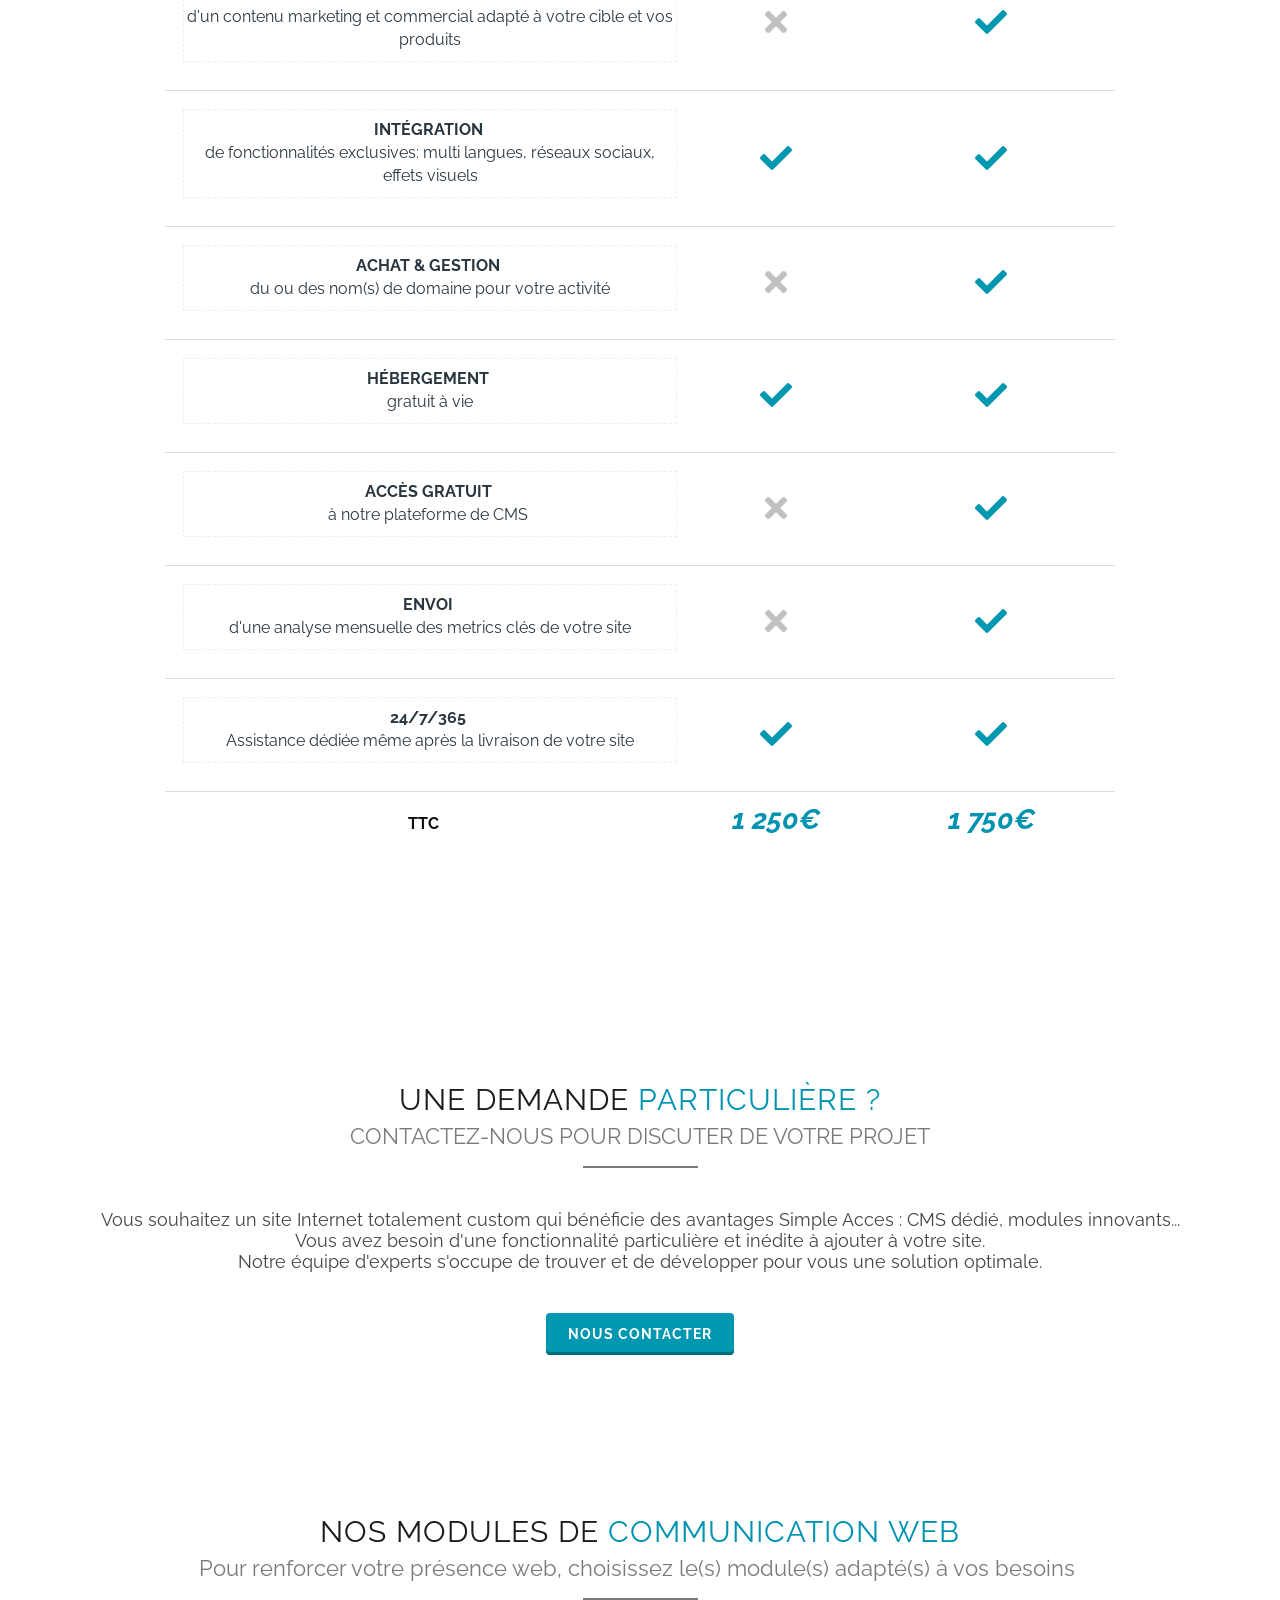
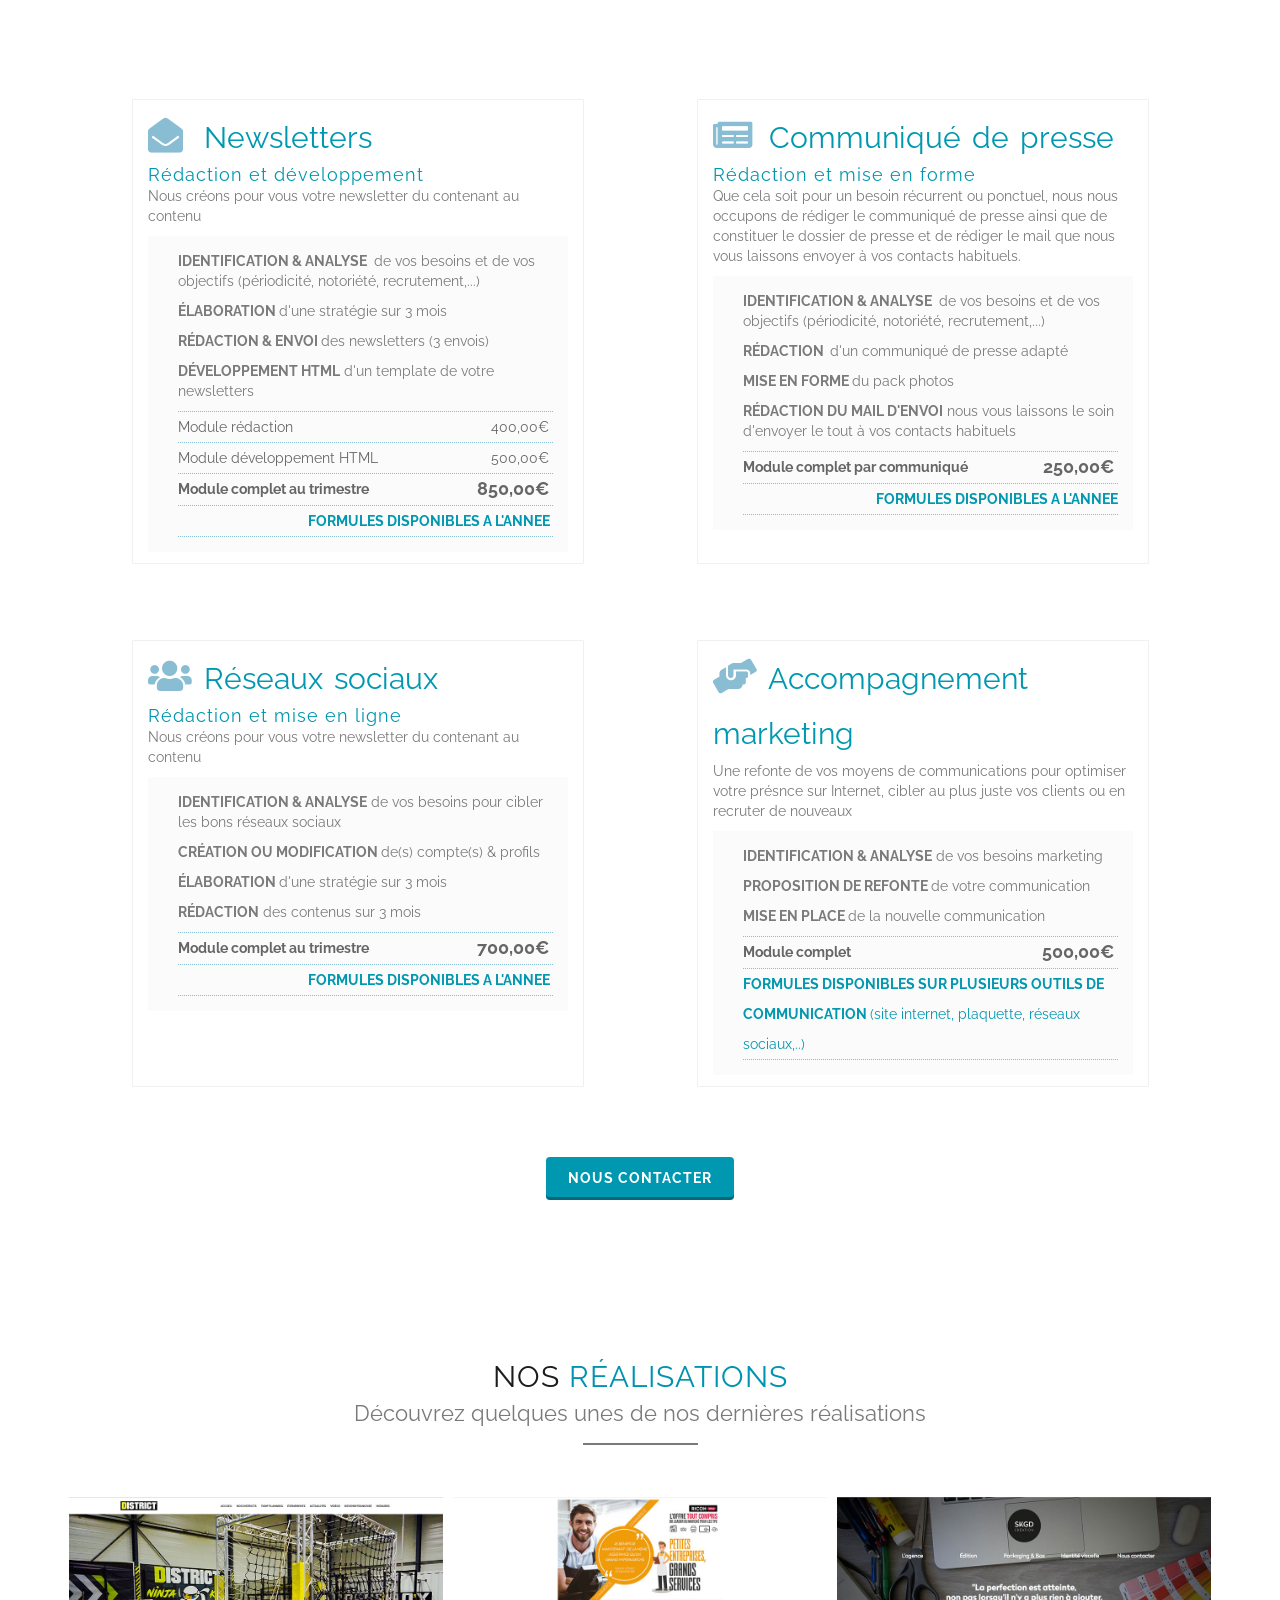
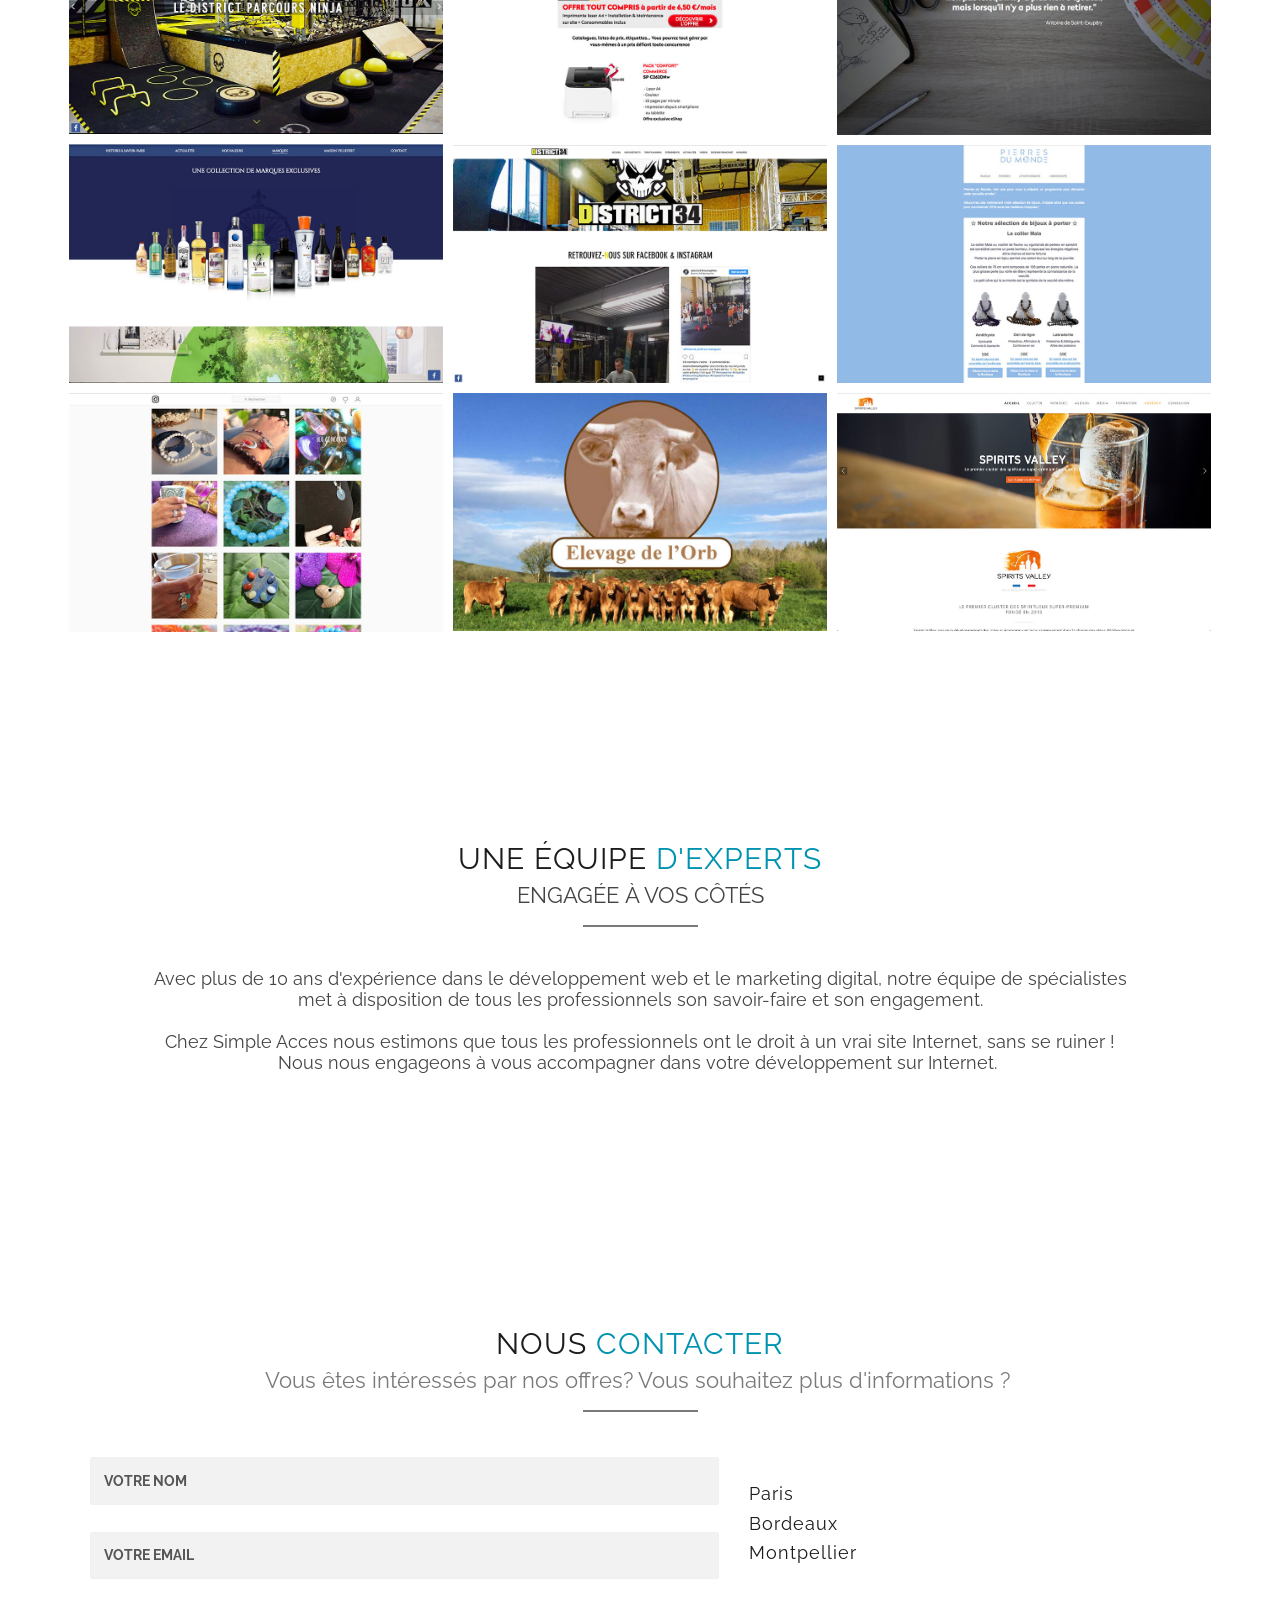
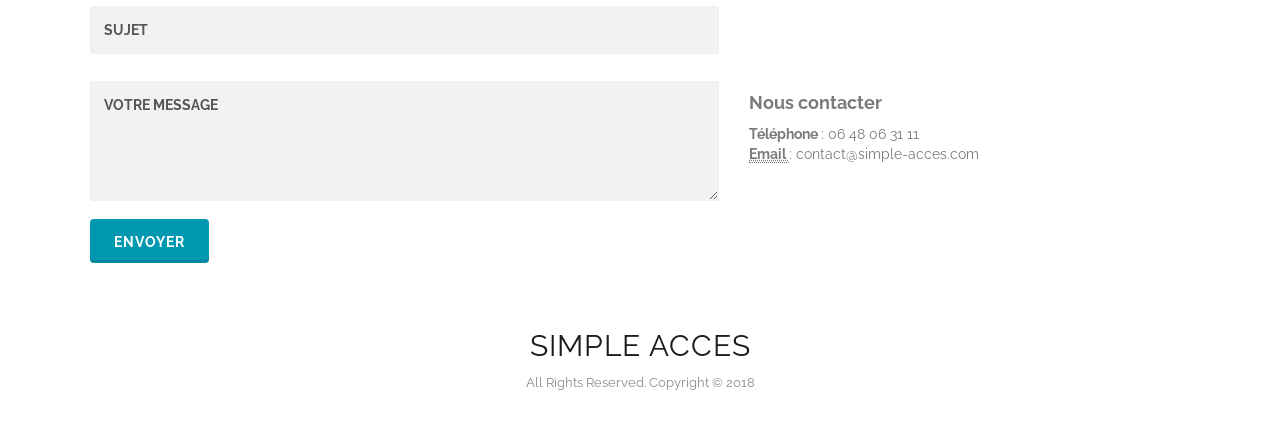
==== commit d6b3564f: "Octoboot - Wed Mar 24 2021 14:38:14 GMT+0100 (CET)" ====
--- a/index.html
+++ b/index.html
@@ -22,7 +22,7 @@
     <link rel="stylesheet" href="css/colors/blue.css" id="color-skins" />
 
     <script src="https://www.google.com/recaptcha/api.js"></script>
-</head>
+<style type="text/css" id="teads-format-css">.teads-overlay{position:absolute;top:0;left:0;width:100%;height:100%;background-color:#000;opacity:0;cursor:pointer}.teads-inboard,.teads-inread{overflow:hidden;height:0;-webkit-transition:height .5s;-moz-transition:height .5s;-o-transition:height .5s;-ms-transition:height .5s;transition:height .5s;box-sizing:content-box}.teads-inboard.no-transition,.teads-inread.no-transition{-webkit-transition:none;-moz-transition:none;-o-transition:none;-ms-transition:none;transition:none}div.teads-inboard div:after,div.teads-inboard div:before,div.teads-inread div:after,div.teads-inread div:before{display:none!important}div.teads-inread.teads-display{margin-bottom:10px!important}div.teads-inread.teads-third-party-display{height:auto!important}</style><style id="teads-inline-75616" class="teads-inline-style">div.teads-expand div.teads-ui-components-label,div.teads-inboard div.teads-ui-components-label,div.teads-inread div.teads-ui-components-label{font-family:Helvetica,Arial,sans-serif!important;font-size:11.5px!important;color:#aaa;text-align:center!important;text-transform:uppercase!important;height:21px!important;line-height:21px!important;letter-spacing:.3px!important;font-weight:300!important}div.teads-inboard div.teads-ui-components-label:after,div.teads-inboard div.teads-ui-components-label:before,div.teads-inread div.teads-ui-components-label:after,div.teads-inread div.teads-ui-components-label:before{display:none!important}div.teads-inboard.sm-screen div.teads-ui-components-label,div.teads-inboard.xs-screen div.teads-ui-components-label,div.teads-inread.sm-screen div.teads-ui-components-label,div.teads-inread.xs-screen div.teads-ui-components-label{font-size:10px!important}</style><style id="teads-inline-73195" class="teads-inline-style">.teads-inread .teads-ui-components-hpl{position:absolute;left:-1000px;display:none;z-index:-100}</style><style id="teads-inline-21528" class="teads-inline-style">.teads-expand .teads-ui-components-adchoices,.teads-inread .teads-ui-components-adchoices{color:#000;font-family:arial;font-size:11px;cursor:pointer;position:absolute;top:3px;right:5px;width:15px;height:15px;line-height:15px;padding:1px;background:url("[data-uri]");background-size:15px 15px;background-repeat:no-repeat;background-position:100%;z-index:1}.teads-expand .teads-ui-components-adchoices.expanded:first-child,.teads-inread .teads-ui-components-adchoices.expanded:first-child{border-bottom-left-radius:8px;padding:1px 17px 1px 4px;background-color:hsla(0,0%,100%,.8)}.teads-expand .teads-ui-components-adchoices.expanded,.teads-inread .teads-ui-components-adchoices.expanded{width:auto;padding-right:19px}.teads-inread .teads-ui-components-adchoices span{display:none}.teads-expand .teads-ui-components-adchoices.expanded span,.teads-inread .teads-ui-components-adchoices.expanded span{display:inline}</style></head>
 
 <body data-new-gr-c-s-check-loaded="14.1000.0" data-gr-ext-installed="">
     <!-- Start Preloader -->
@@ -53,7 +53,7 @@
                     </a>
                 </div>
                 <!-- Collect the nav links, forms, and other content for toggling -->
-                <div class="collapse navbar-collapse" id="main-nav" style="max-height: 612px;">
+                <div class="collapse navbar-collapse" id="main-nav" style="max-height: 922px;">
                     <ul class="nav navbar-nav  navbar-right">
                         <li>
                             <a class="to-top">ACCUEIL</a>
@@ -282,9 +282,9 @@
             </div>
         </section>
         <!--End Features Section -->
-        <section id="price-list" class=""><div id="ad_top_feed"></div>
+        <section id="price-list" class="">
     
-    <script class="teads" src="https://a.teads.tv/page/95141/tag"></script>
+    
             <div class="container">
                 <div class="row">
                     <div class="text-center" style="margin-top:100px">
@@ -941,7 +941,7 @@
         </footer>
         <!-- End Footer 1 -->
         <!-- Start Back To Top -->
-        <a id="back-to-top" style="bottom: 15.6609px; background: rgb(0, 152, 176);">
+        <a id="back-to-top" style="bottom: 11.4518px; background: rgb(0, 152, 176);">
             <i class="icon ion-chevron-up"></i>
         </a>
         <!-- End Back To Top -->
